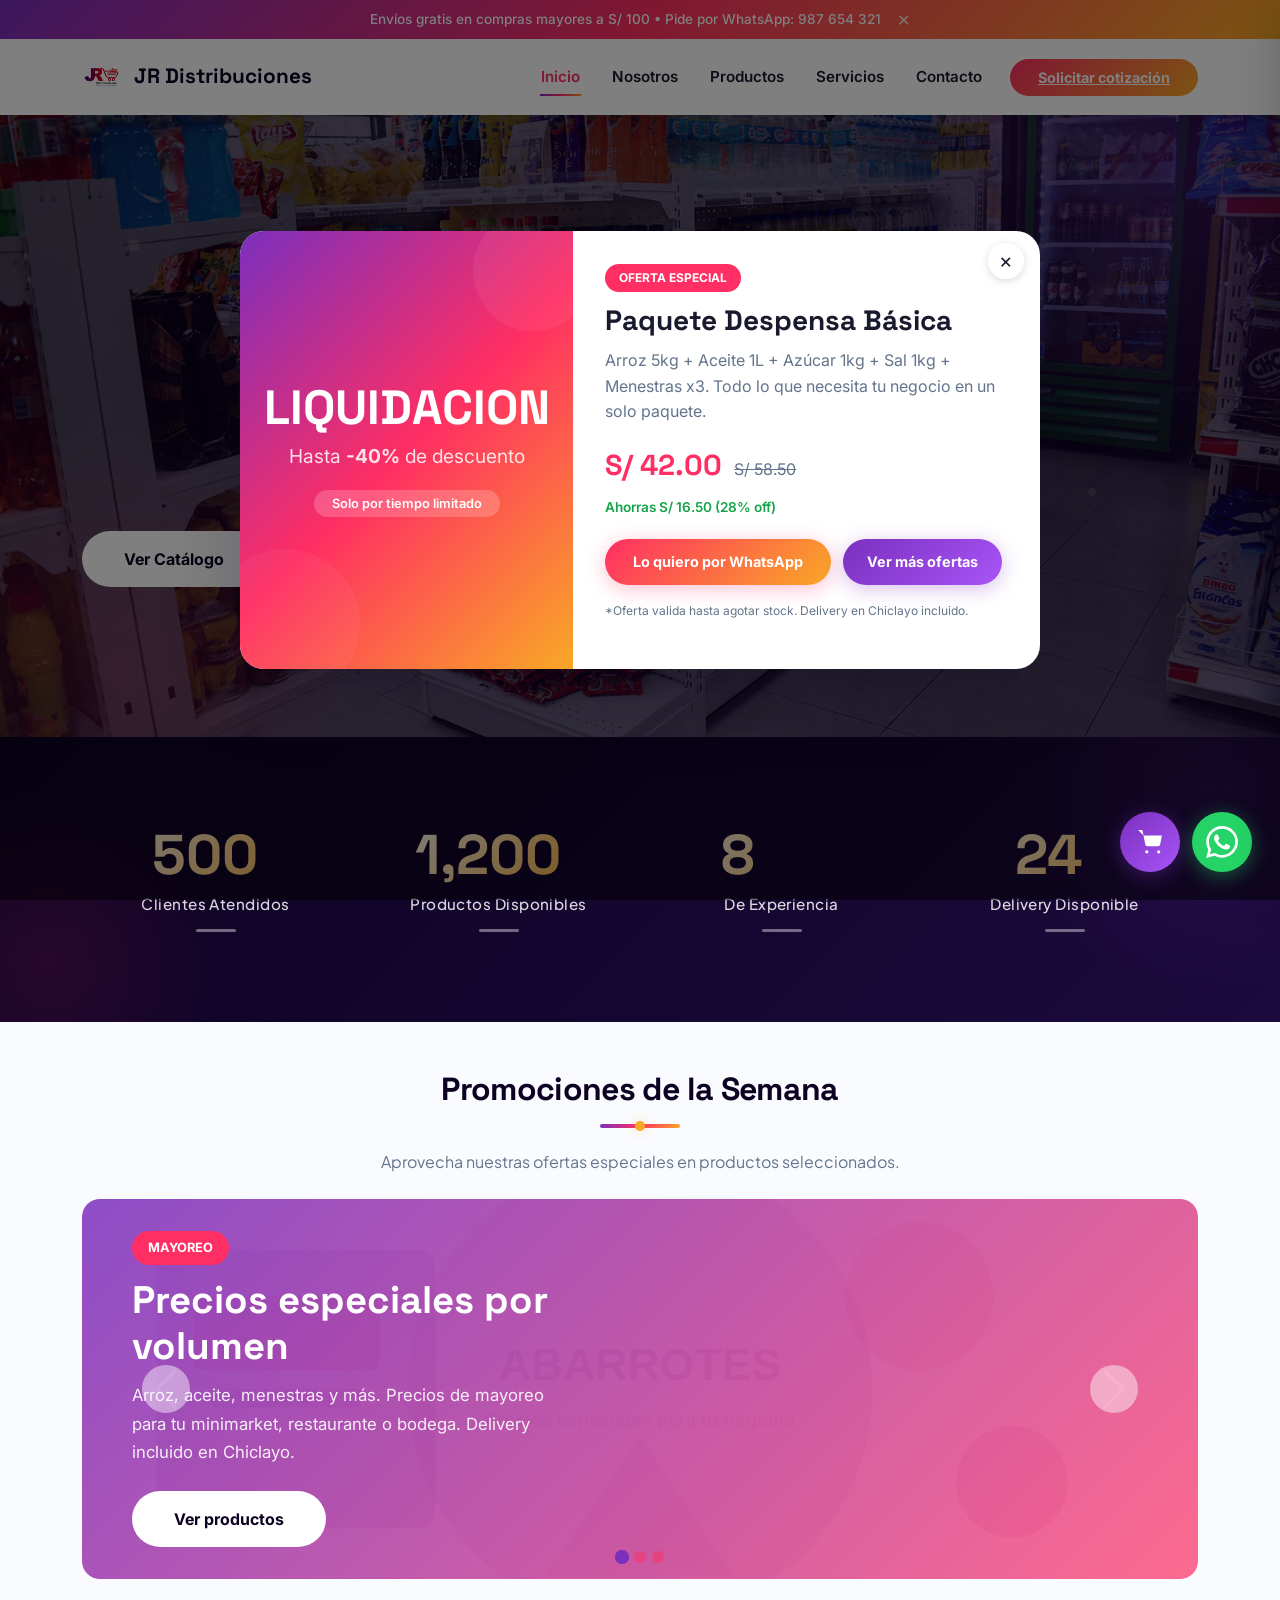
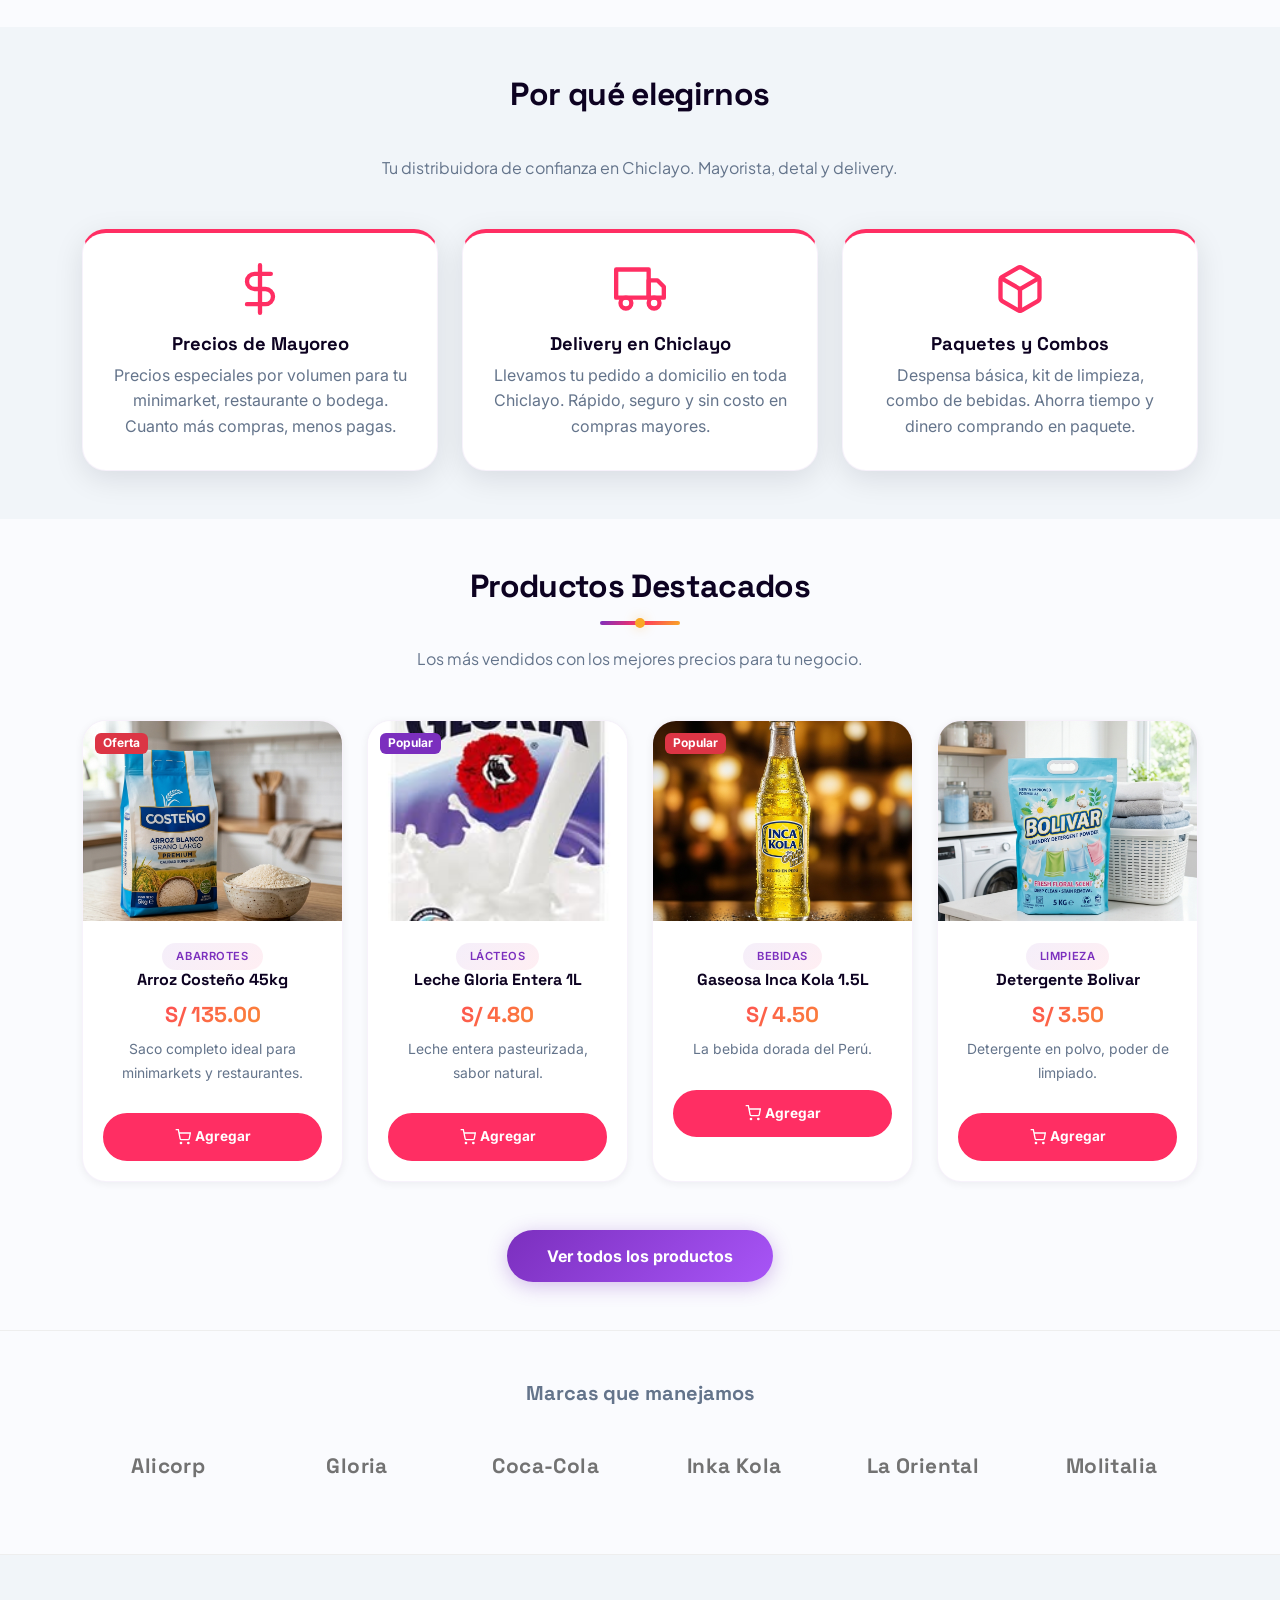
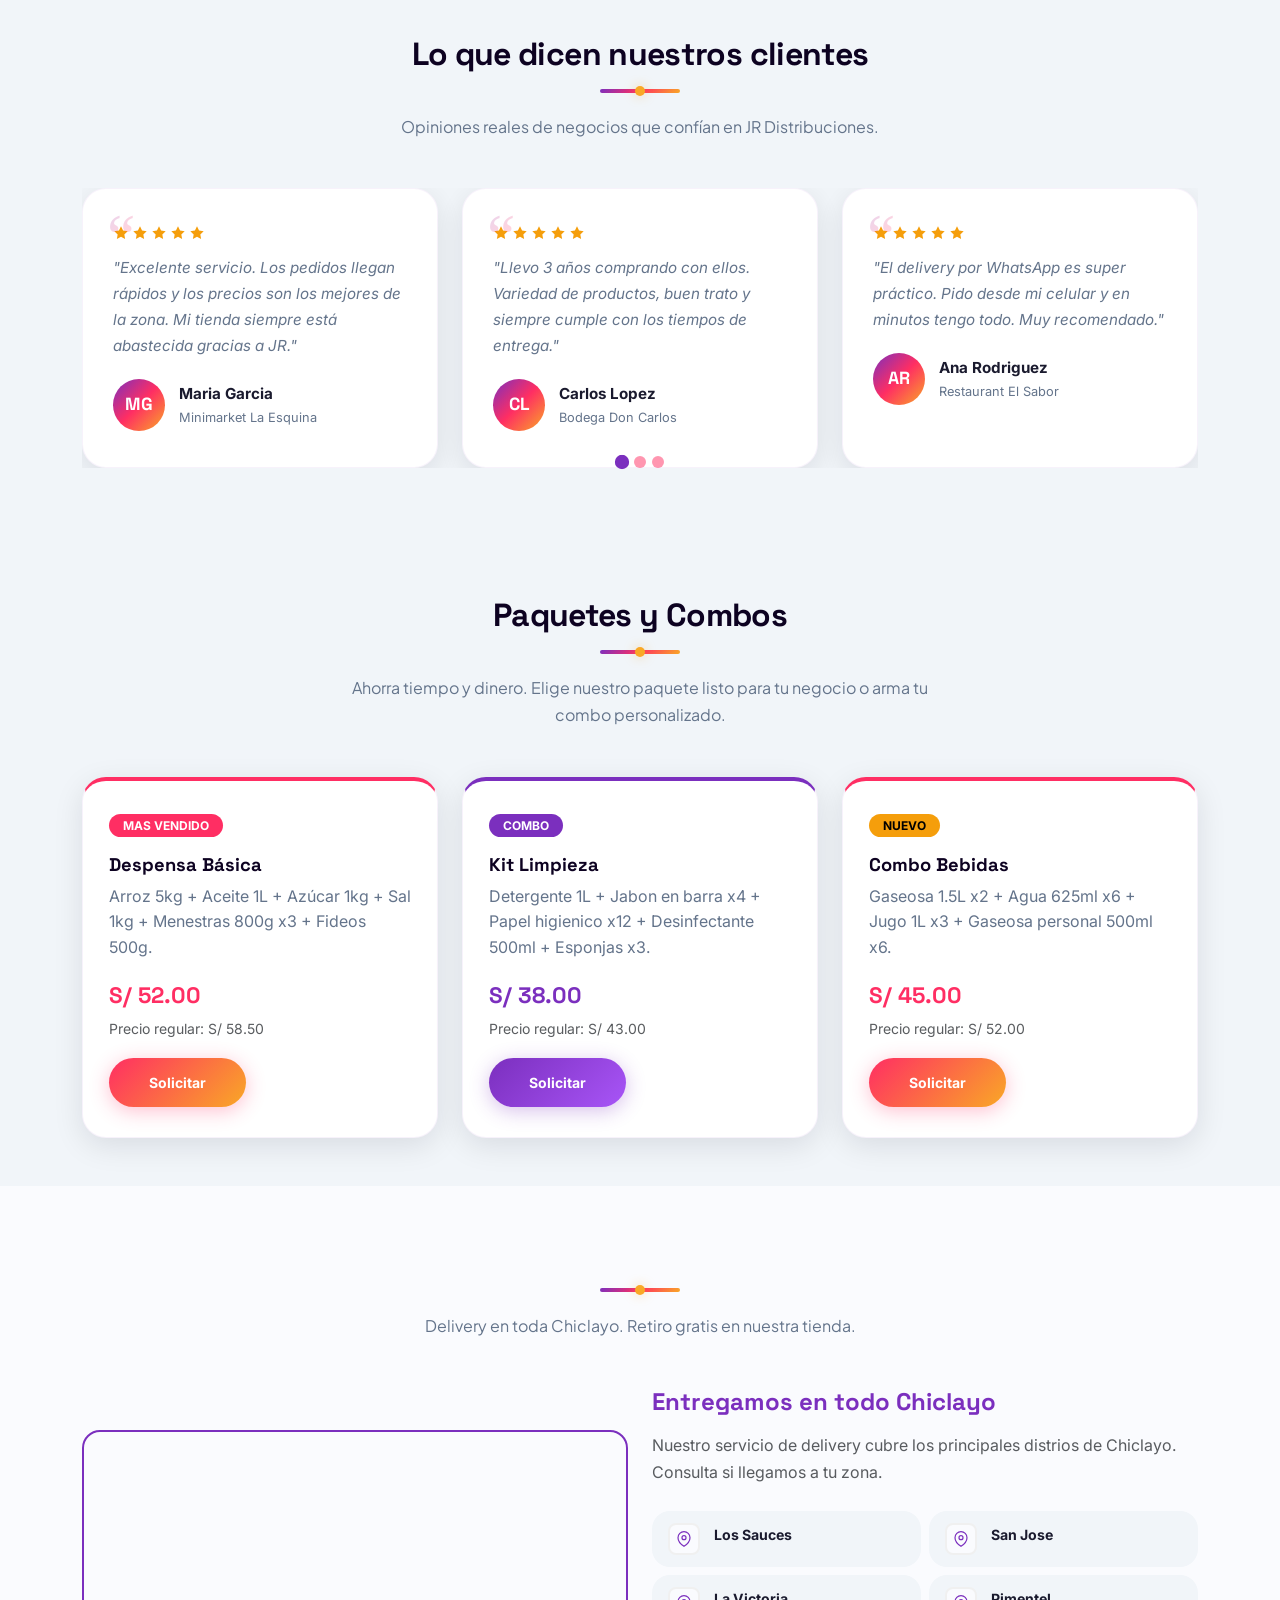
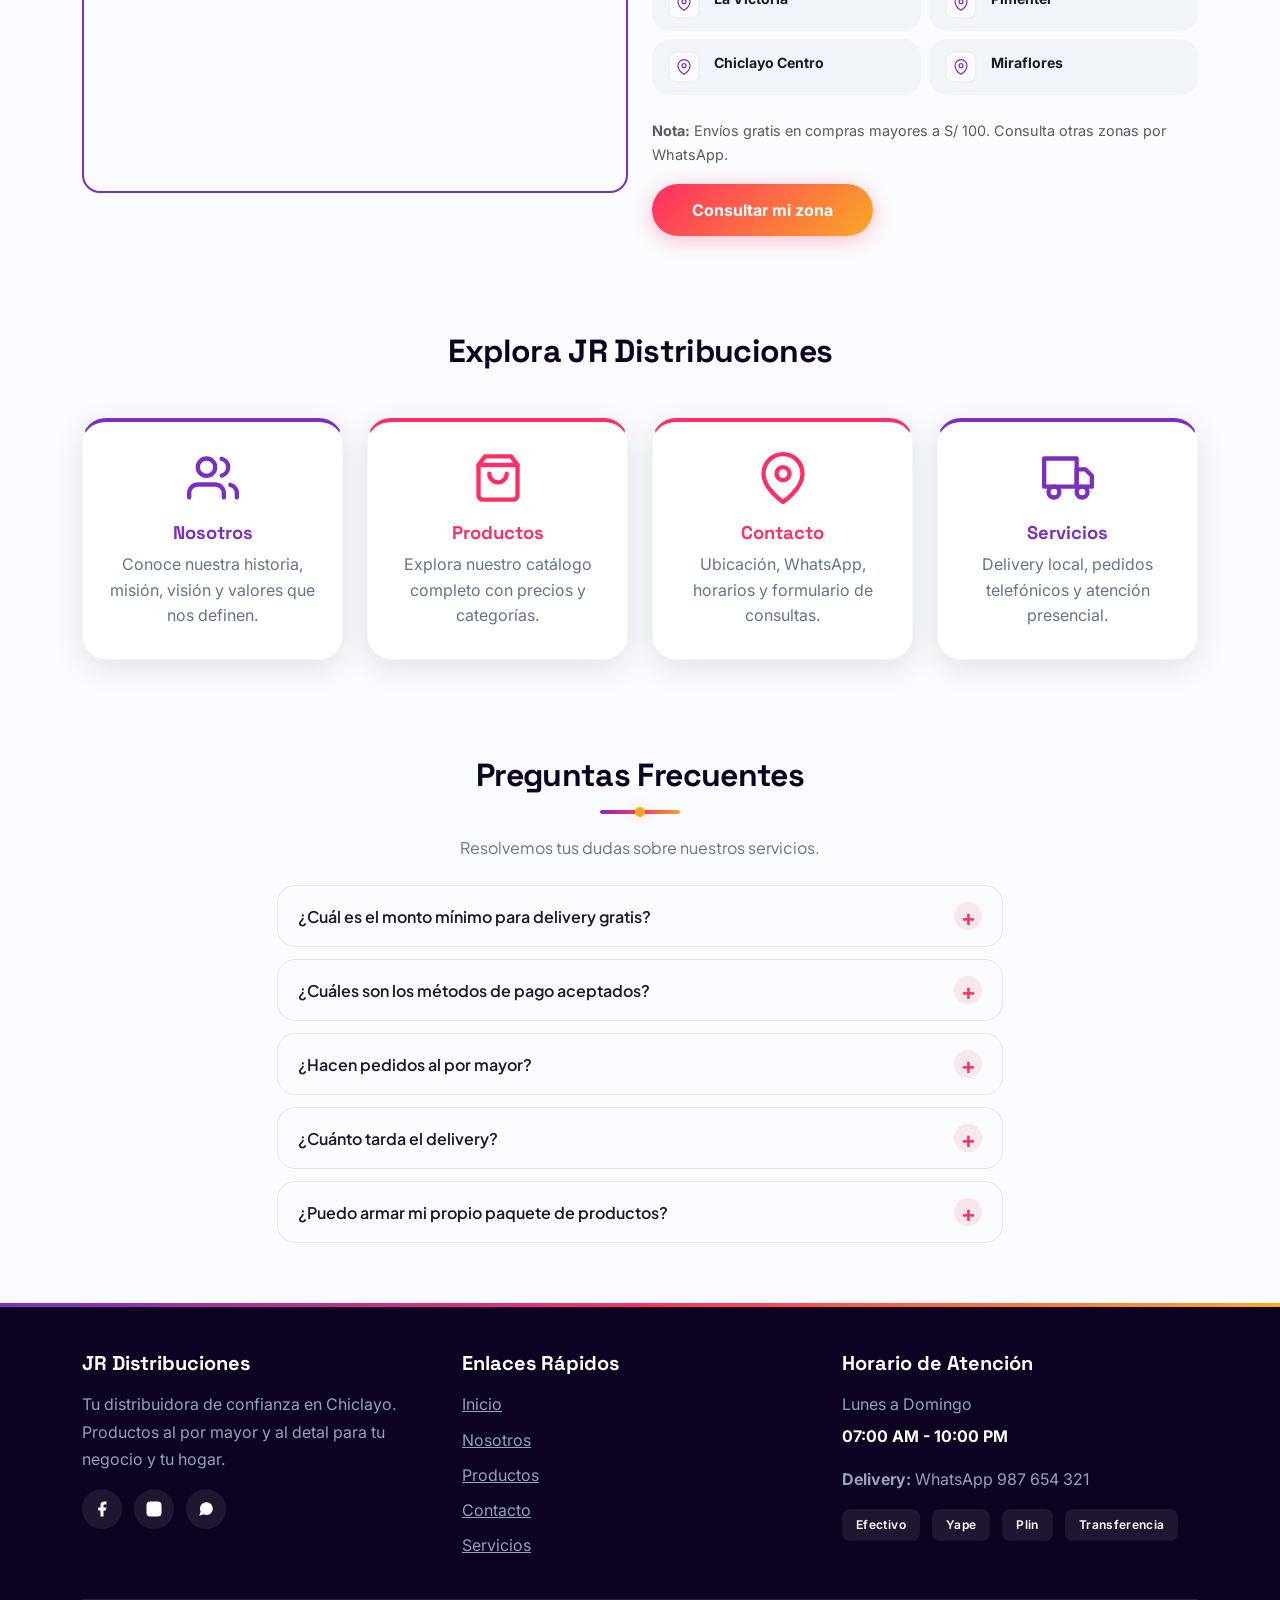
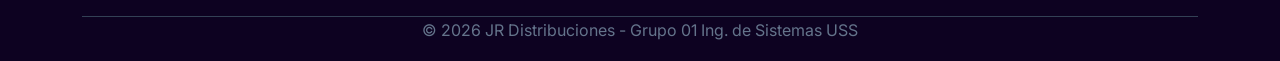
==== index.html @ e55aa4ce "Rediseño visual premium v3.0 - Nueva paleta de colores y hero con imagen real - Nueva paleta: Deep #" ====
<!DOCTYPE html>
<html lang="es">
<head>
  <meta charset="UTF-8">
  <meta name="viewport" content="width=device-width, initial-scale=1.0">
  <title>JR Distribuciones | Mayorista y Detal en Chiclayo</title>
  <meta name="description" content="JR Distribuciones: productos de primera necesidad al por mayor y al detal en Chiclayo. Delivery, retiro en tienda y paquetes/combos.">
  <meta name="keywords" content="distribuidora, mayoreo, mayoreo abarrotes, bebidas, limpieza, Chiclayo, Los Sauces, delivery, delivery whatsapp, paquetes, combos">

  <!-- Open Graph -->
  <meta property="og:title" content="JR Distribuciones | Mayorista y Detal en Chiclayo">
  <meta property="og:description" content="Productos de primera necesidad al por mayor y al detal. Delivery, retiro en tienda y paquetes/combos.">
  <meta property="og:type" content="website">
  <meta property="og:url" content="https://jrdistribuciónes.com">
  <meta property="og:locale" content="es_PE">
  <meta property="og:site_name" content="JR Distribuciones">

  <!-- Twitter Card -->
  <meta name="twitter:card" content="summary_large_image">
  <meta name="twitter:title" content="JR Distribuciones | Soluciones para tu negocio">
  <meta name="twitter:description" content="Distribución de productos de primera necesidad con rapidez, confianza y los mejores precios en Los Sauces, Chiclayo.">

  <!-- Canonical -->
  <link rel="canonical" href="https://jrdistribuciónes.com">

  <!-- Fonts -->
  <link rel="preconnect" href="https://fonts.googleapis.com">
  <link rel="preconnect" href="https://fonts.gstatic.com" crossorigin>
  <link href="https://fonts.googleapis.com/css2?family=Montserrat:wght@600;700;800;900&family=Poppins:wght@400;500;600;700;800&family=Inter:wght@400;500;600;700&display=swap" rel="stylesheet">

  <!-- Bootstrap -->
  <link rel="stylesheet" href="bootstrap/css/bootstrap.min.css">

  <!-- Custom -->
  <link rel="stylesheet" href="css/custom.css">

  <!-- Schema.org JSON-LD -->
  <script type="application/ld+json">
  {
    "@context": "https://schema.org",
    "@type": "LocalBusiness",
    "name": "JR Distribuciones",
    "description": "Distribución de productos de primera necesidad con rapidez, confianza y los mejores precios.",
    "url": "https://jrdistribuciónes.com",
    "telephone": "+51987654321",
    "address": {
      "@type": "PostalAddress",
      "streetAddress": "Los Sauces",
      "addressLocality": "Chiclayo",
      "addressRegion": "Lambayeque",
      "postalCode": "14000",
      "addressCountry": "PE"
    },
    "geo": {
      "@type": "GeoCoordinates",
      "latitude": -6.7714,
      "longitude": -79.8409
    },
    "openingHoursSpecification": [
      {
        "@type": "OpeningHoursSpecification",
        "dayOfWeek": ["Monday","Tuesday","Wednesday","Thursday","Friday","Saturday","Sunday"],
        "opens": "07:00",
        "closes": "22:00"
      }
    ],
    "priceRange": "$$",
    "sameAs": []
  }
  </script>
</head>
<body>

<!-- BARRA DE ANUNCIO (jQuery - efecto slideDown) -->
<div class="barra-anuncio" id="barraAnuncio">
  <div class="container">
    <span>Envíos gratis en compras mayores a S/ 100 &bull; Pide por WhatsApp: 987 654 321</span>
    <button id="barraAnuncioCerrar" aria-label="Cerrar anuncio">&times;</button>
  </div>
</div>

<!-- PAGE LOADER -->
<div class="page-loader" id="pageLoader">
  <div class="loader-spinner"></div>
  <div class="loader-text">JR Distribuciones</div>
</div>

<a href="#contenido" class="skip-link">Saltar al contenido</a>

<!-- NAVBAR -->
<nav class="navbar navbar-expand-lg navbar-light bg-white shadow-sm sticky-top">
  <div class="container">
    <a class="navbar-brand" href="index.html">
      <img src="img/logo-jr.png" alt="JR Distribuciones Logo" height="42">
      JR Distribuciones
    </a>
    <button class="navbar-toggler" type="button" data-bs-toggle="collapse" data-bs-target="#navPrincipal" aria-label="Abrir menú">
      <span class="navbar-toggler-icon"></span>
    </button>
    <div class="collapse navbar-collapse" id="navPrincipal">
      <ul class="navbar-nav ms-auto align-items-center">
        <li class="nav-item"><a class="nav-link active" aria-current="page" href="index.html">Inicio</a></li>
        <li class="nav-item"><a class="nav-link" href="nosotros.html">Nosotros</a></li>
        <li class="nav-item"><a class="nav-link" href="productos.html">Productos</a></li>
        <li class="nav-item"><a class="nav-link" href="servicios.html">Servicios</a></li>
        <li class="nav-item"><a class="nav-link" href="contacto.html">Contacto</a></li>
        <li class="nav-item"><a class="btn-cotizar" href="contacto.html">Solicitar cotización</a></li>
      </ul>
    </div>
  </div>
</nav>

<!-- HERO CON PARALLAX -->
<section id="contenido" class="hero-section text-center position-relative">
  <div class="hero-bg"></div>
  <!-- Particulas decorativas -->
  <div class="hero-particle" style="width:12px;height:12px;top:20%;left:10%;animation-delay:0s;"></div>
  <div class="hero-particle" style="width:8px;height:8px;top:60%;left:85%;animation-delay:1s;"></div>
  <div class="hero-particle" style="width:16px;height:16px;top:75%;left:20%;animation-delay:2s;"></div>
  <div class="hero-particle" style="width:10px;height:10px;top:30%;left:75%;animation-delay:0.5s;"></div>
  <div class="hero-particle" style="width:6px;height:6px;top:85%;left:55%;animation-delay:1.5s;"></div>

  <div class="container position-relative" style="z-index:2;">
    <div class="hero-sub anim-fade-up">Mayorista y Detal en Chiclayo</div>
    <h1 class="mb-3 anim-fade-up anim-delay-1">Productos para tu negocio<br>y tu hogar</h1>
    <p class="mx-auto mb-4 anim-fade-up anim-delay-2">Abarrotes, bebidas y limpieza al por mayor y al detal. Delivery en Chiclayo, retiro en tienda y paquetes/combos para tu negocio.</p>
    <div class="hero-botones anim-fade-up anim-delay-3">
      <a href="productos.html" class="btn btn-jm-blanco"><span>Ver Catálogo</span></a>
      <a href="https://wa.me/51987654321" target="_blank" rel="noopener" class="btn btn-jm-rojo" style="background:linear-gradient(135deg,#25D366,#128C7E);border-color:transparent;"><span>Solicitar pedido</span></a>
    </div>
  </div>
</section>

<!-- CONTADORES / ESTADISTICAS -->
<section class="seccion-contadores">
  <div class="container">
    <div class="row g-3">
      <div class="col-lg-3 col-md-6">
        <div class="contador-item reveal">
          <div class="contador-numero" data-objetivo="500" data-simbolo="+">0</div>
          <div class="contador-label">Clientes Atendidos</div>
          <div class="contador-linea"></div>
        </div>
      </div>
      <div class="col-lg-3 col-md-6">
        <div class="contador-item reveal">
          <div class="contador-numero" data-objetivo="1200" data-simbolo="+">0</div>
          <div class="contador-label">Productos Disponibles</div>
          <div class="contador-linea"></div>
        </div>
      </div>
      <div class="col-lg-3 col-md-6">
        <div class="contador-item reveal">
          <div class="contador-numero" data-objetivo="8" data-simbolo=" años">0</div>
          <div class="contador-label">De Experiencia</div>
          <div class="contador-linea"></div>
        </div>
      </div>
      <div class="col-lg-3 col-md-6">
        <div class="contador-item reveal">
          <div class="contador-numero" data-objetivo="24" data-simbolo="/7">0</div>
          <div class="contador-label">Delivery Disponible</div>
          <div class="contador-linea"></div>
        </div>
      </div>
    </div>
  </div>
</section>

<!-- CAROUSEL DE PROMOCIONES -->
<section class="py-5">
  <div class="container">
    <h2 class="text-center titulo-seccion mb-2 reveal">Promociones de la Semana</h2>
    <div class="section-divider reveal"></div>
    <p class="text-center subtitulo-seccion mb-4 reveal">Aprovecha nuestras ofertas especiales en productos seleccionados.</p>

    <div id="carouselPromos" class="carousel slide carousel-jm reveal" data-bs-ride="carousel" data-bs-interval="5000">
      <div class="carousel-indicators">
        <button type="button" data-bs-target="#carouselPromos" data-bs-slide-to="0" class="active" aria-current="true"></button>
        <button type="button" data-bs-target="#carouselPromos" data-bs-slide-to="1"></button>
        <button type="button" data-bs-target="#carouselPromos" data-bs-slide-to="2"></button>
      </div>
      <div class="carousel-inner rounded-4 overflow-hidden">
        <div class="carousel-item active">
          <div class="carousel-slide" style="background-image:url('img/slide-promo1.svg'); min-height:380px;">
            <div class="slide-overlay">
              <div class="slide-content">
                <span style="background:var(--primary-coral);padding:6px 16px;border-radius:20px;font-size:.8rem;font-weight:700;display:inline-block;margin-bottom:12px;">MAYOREO</span>
                <h2>Precios especiales por volumen</h2>
                <p>Arroz, aceite, menestras y más. Precios de mayoreo para tu minimarket, restaurante o bodega. Delivery incluido en Chiclayo.</p>
                <a href="productos.html" class="btn btn-jm-blanco"><span>Ver productos</span></a>
              </div>
            </div>
          </div>
        </div>
        <div class="carousel-item">
          <div class="carousel-slide" style="background-image:url('img/slide-promo2.svg'); min-height:380px;">
            <div class="slide-overlay" style="background:linear-gradient(135deg, rgba(168,85,247,.88) 0%, rgba(123,47,190,.75) 100%);">
              <div class="slide-content">
                <span style="background:#f59e0b;padding:6px 16px;border-radius:20px;font-size:.8rem;font-weight:700;display:inline-block;margin-bottom:12px;color:#000;">COMBOS</span>
                <h2>Paquetes para tu negocio</h2>
                <p>Despensa básica, kit de limpieza, combo de bebidas. Ahorra comprando en paquete.</p>
                <a href="contacto.html" class="btn btn-jm-blanco"><span>Solicitar cotización</span></a>
              </div>
            </div>
          </div>
        </div>
        <div class="carousel-item">
          <div class="carousel-slide" style="background-image:url('img/slide-promo3.svg'); min-height:380px;">
            <div class="slide-overlay" style="background:linear-gradient(135deg, rgba(34,34,34,.88) 0%, rgba(102,102,102,.75) 100%);">
              <div class="slide-content">
                <span style="background:var(--primary-purple);padding:6px 16px;border-radius:20px;font-size:.8rem;font-weight:700;display:inline-block;margin-bottom:12px;">DELIVERY</span>
                <h2>Te llevamos tu pedido</h2>
                <p>Delivery en toda Chiclayo. Pide por WhatsApp o retira en nuestra tienda en Los Sauces.</p>
                <a href="https://wa.me/51987654321" target="_blank" rel="noopener" class="btn btn-jm-rojo"><span>Escribir ahora</span></a>
              </div>
            </div>
          </div>
        </div>
      </div>
      <button class="carousel-control-prev" type="button" data-bs-target="#carouselPromos" data-bs-slide="prev">
        <span class="carousel-control-prev-icon" aria-hidden="true"></span>
        <span class="visually-hidden">Anterior</span>
      </button>
      <button class="carousel-control-next" type="button" data-bs-target="#carouselPromos" data-bs-slide="next">
        <span class="carousel-control-next-icon" aria-hidden="true"></span>
        <span class="visually-hidden">Siguiente</span>
      </button>
    </div>
  </div>
</section>

<!-- POR QUE ELEGIRNOS -->
<section class="py-5" style="background: var(--background-soft);">
  <div class="container">
    <h2 class="text-center titulo-seccion mb-2 reveal">Por qué elegirnos</h2>
    <div class="section-divider reveal"></div>
    <p class="text-center subtitulo-seccion mb-5 reveal">Tu distribuidora de confianza en Chiclayo. Mayorista, detal y delivery.</p>
    <div class="row g-4">
      <div class="col-md-4 reveal">
        <div class="card card-jm card-jm-rojo text-center h-100">
          <div class="card-body">
            <svg class="icono-svg icono-svg-rojo" viewBox="0 0 24 24"><path d="M12 1v22M17 5H9.5a3.5 3.5 0 0 0 0 7h5a3.5 3.5 0 0 1 0 7H6"/></svg>
            <h5 class="card-title">Precios de Mayoreo</h5>
            <p class="card-text">Precios especiales por volumen para tu minimarket, restaurante o bodega. Cuanto más compras, menos pagas.</p>
          </div>
        </div>
      </div>
      <div class="col-md-4 reveal">
        <div class="card card-jm card-jm-rojo text-center h-100">
          <div class="card-body">
            <svg class="icono-svg icono-svg-rojo" viewBox="0 0 24 24"><rect x="1" y="3" width="15" height="13"/><polygon points="16 8 20 8 23 11 23 16 16 16 16 8"/><circle cx="5.5" cy="18.5" r="2.5"/><circle cx="18.5" cy="18.5" r="2.5"/></svg>
            <h5 class="card-title">Delivery en Chiclayo</h5>
            <p class="card-text">Llevamos tu pedido a domicilio en toda Chiclayo. Rápido, seguro y sin costo en compras mayores.</p>
          </div>
        </div>
      </div>
      <div class="col-md-4 reveal">
        <div class="card card-jm card-jm-rojo text-center h-100">
          <div class="card-body">
            <svg class="icono-svg icono-svg-rojo" viewBox="0 0 24 24"><path d="M21 16V8a2 2 0 0 0-1-1.73l-7-4a2 2 0 0 0-2 0l-7 4A2 2 0 0 0 3 8v8a2 2 0 0 0 1 1.73l7 4a2 2 0 0 0 2 0l7-4A2 2 0 0 0 21 16z"/><polyline points="3.27 6.96 12 12.01 20.73 6.96"/><line x1="12" y1="22.08" x2="12" y2="12"/></svg>
            <h5 class="card-title">Paquetes y Combos</h5>
            <p class="card-text">Despensa básica, kit de limpieza, combo de bebidas. Ahorra tiempo y dinero comprando en paquete.</p>
          </div>
        </div>
      </div>
    </div>
  </div>
</section>

<!-- PRODUCTOS DESTACADOS -->
<section class="py-5">
  <div class="container">
    <h2 class="text-center titulo-seccion mb-2 reveal">Productos Destacados</h2>
    <div class="section-divider reveal"></div>
    <p class="text-center subtitulo-seccion mb-5 reveal">Los más vendidos con los mejores precios para tu negocio.</p>

    <div class="row g-4">
      <div class="col-lg-3 col-md-6 reveal">
        <a href="productos.html" class="text-decoration-none">
          <div class="card card-producto">
            <div class="producto-img-wrapper">
              <span class="producto-badge badge bg-danger">Oferta</span>
              <img src="img/arroz_costeno_saco.png" alt="Arroz Costeño 45kg" class="producto-img" loading="lazy">
            </div>
            <div class="card-body">
              <span class="badge-categoria">Abarrotes</span>
              <h6>Arroz Costeño 45kg</h6>
              <div class="producto-precio">S/ 135.00</div>
              <p class="producto-desc">Saco completo ideal para minimarkets y restaurantes.</p>
            </div>
          </div>
        </a>
      </div>
      <div class="col-lg-3 col-md-6 reveal">
        <a href="productos.html" class="text-decoration-none">
          <div class="card card-producto">
            <div class="producto-img-wrapper">
              <span class="producto-badge badge bg-primary" style="background:var(--primary-purple) !important;">Popular</span>
              <img src="img/leche_gloria_entera_caja_1l.jpg" alt="Leche Gloria Entera 1L" class="producto-img" loading="lazy">
            </div>
            <div class="card-body">
              <span class="badge-categoria">Lácteos</span>
              <h6>Leche Gloria Entera 1L</h6>
              <div class="producto-precio">S/ 4.80</div>
              <p class="producto-desc">Leche entera pasteurizada, sabor natural.</p>
            </div>
          </div>
        </a>
      </div>
      <div class="col-lg-3 col-md-6 reveal">
        <a href="productos.html" class="text-decoration-none">
          <div class="card card-producto">
            <div class="producto-img-wrapper">
              <span class="producto-badge badge bg-danger">Popular</span>
              <img src="img/gaseosa_inca_kola.png" alt="Gaseosa Inca Kola 1.5L" class="producto-img" loading="lazy">
            </div>
            <div class="card-body">
              <span class="badge-categoria">Bebidas</span>
              <h6>Gaseosa Inca Kola 1.5L</h6>
              <div class="producto-precio">S/ 4.50</div>
              <p class="producto-desc">La bebida dorada del Perú.</p>
            </div>
          </div>
        </a>
      </div>
      <div class="col-lg-3 col-md-6 reveal">
        <a href="productos.html" class="text-decoration-none">
          <div class="card card-producto">
            <div class="producto-img-wrapper">
              <img src="img/detergente_bolivar_empaque.png" alt="Detergente Bolivar" class="producto-img" loading="lazy">
            </div>
            <div class="card-body">
              <span class="badge-categoria">Limpieza</span>
              <h6>Detergente Bolivar</h6>
              <div class="producto-precio">S/ 3.50</div>
              <p class="producto-desc">Detergente en polvo, poder de limpiado.</p>
            </div>
          </div>
        </a>
      </div>
    </div>

    <div class="text-center mt-5 reveal">
      <a href="productos.html" class="btn btn-jm-morado"><span>Ver todos los productos</span></a>
    </div>
  </div>
</section>

<!-- MARCAS / PROVEEDORES -->
<section class="seccion-marcas">
  <div class="container">
    <h5 class="text-center fw-bold mb-4 reveal" style="font-family:var(--font-titulo);color:var(--text-gray);">Marcas que manejamos</h5>
    <div class="row align-items-center justify-content-center g-3">
      <div class="col-6 col-md-3 col-lg-2">
        <div class="marca-item reveal">
          <span class="marca-placeholder">Alicorp</span>
        </div>
      </div>
      <div class="col-6 col-md-3 col-lg-2">
        <div class="marca-item reveal">
          <span class="marca-placeholder">Gloria</span>
        </div>
      </div>
      <div class="col-6 col-md-3 col-lg-2">
        <div class="marca-item reveal">
          <span class="marca-placeholder">Coca-Cola</span>
        </div>
      </div>
      <div class="col-6 col-md-3 col-lg-2">
        <div class="marca-item reveal">
          <span class="marca-placeholder">Inka Kola</span>
        </div>
      </div>
      <div class="col-6 col-md-3 col-lg-2">
        <div class="marca-item reveal">
          <span class="marca-placeholder">La Oriental</span>
        </div>
      </div>
      <div class="col-6 col-md-3 col-lg-2">
        <div class="marca-item reveal">
          <span class="marca-placeholder">Molitalia</span>
        </div>
      </div>
    </div>
  </div>
</section>

<!-- TESTIMONIOS -->
<section class="seccion-testimonios">
  <div class="container">
    <h2 class="text-center titulo-seccion mb-2 reveal">Lo que dicen nuestros clientes</h2>
    <div class="section-divider reveal"></div>
    <p class="text-center subtitulo-seccion mb-5 reveal">Opiniones reales de negocios que confían en JR Distribuciones.</p>

    <div id="carouselTestimonios" class="carousel slide carousel-jm" data-bs-ride="carousel" data-bs-interval="6000">
      <div class="carousel-indicators mb-0">
        <button type="button" data-bs-target="#carouselTestimonios" data-bs-slide-to="0" class="active"></button>
        <button type="button" data-bs-target="#carouselTestimonios" data-bs-slide-to="1"></button>
        <button type="button" data-bs-target="#carouselTestimonios" data-bs-slide-to="2"></button>
      </div>
      <div class="carousel-inner">
        <div class="carousel-item active">
          <div class="row g-4 justify-content-center">
            <div class="col-lg-4 col-md-6">
              <div class="testimonio-card">
                <div class="testimonio-stars"><svg viewBox="0 0 24 24"><polygon points="12 2 15.09 8.26 22 9.27 17 14.14 18.18 21.02 12 17.77 5.82 21.02 7 14.14 2 9.27 8.91 8.26 12 2"/></svg><svg viewBox="0 0 24 24"><polygon points="12 2 15.09 8.26 22 9.27 17 14.14 18.18 21.02 12 17.77 5.82 21.02 7 14.14 2 9.27 8.91 8.26 12 2"/></svg><svg viewBox="0 0 24 24"><polygon points="12 2 15.09 8.26 22 9.27 17 14.14 18.18 21.02 12 17.77 5.82 21.02 7 14.14 2 9.27 8.91 8.26 12 2"/></svg><svg viewBox="0 0 24 24"><polygon points="12 2 15.09 8.26 22 9.27 17 14.14 18.18 21.02 12 17.77 5.82 21.02 7 14.14 2 9.27 8.91 8.26 12 2"/></svg><svg viewBox="0 0 24 24"><polygon points="12 2 15.09 8.26 22 9.27 17 14.14 18.18 21.02 12 17.77 5.82 21.02 7 14.14 2 9.27 8.91 8.26 12 2"/></svg></div>
                <p class="testimonio-texto">"Excelente servicio. Los pedidos llegan rápidos y los precios son los mejores de la zona. Mi tienda siempre está abastecida gracias a JR."</p>
                <div class="testimonio-autor">
                  <div class="testimonio-avatar-placeholder">MG</div>
                  <div>
                    <div class="testimonio-nombre">Maria Garcia</div>
                    <div class="testimonio-cargo">Minimarket La Esquina</div>
                  </div>
                </div>
              </div>
            </div>
            <div class="col-lg-4 col-md-6">
              <div class="testimonio-card">
                <div class="testimonio-stars"><svg viewBox="0 0 24 24"><polygon points="12 2 15.09 8.26 22 9.27 17 14.14 18.18 21.02 12 17.77 5.82 21.02 7 14.14 2 9.27 8.91 8.26 12 2"/></svg><svg viewBox="0 0 24 24"><polygon points="12 2 15.09 8.26 22 9.27 17 14.14 18.18 21.02 12 17.77 5.82 21.02 7 14.14 2 9.27 8.91 8.26 12 2"/></svg><svg viewBox="0 0 24 24"><polygon points="12 2 15.09 8.26 22 9.27 17 14.14 18.18 21.02 12 17.77 5.82 21.02 7 14.14 2 9.27 8.91 8.26 12 2"/></svg><svg viewBox="0 0 24 24"><polygon points="12 2 15.09 8.26 22 9.27 17 14.14 18.18 21.02 12 17.77 5.82 21.02 7 14.14 2 9.27 8.91 8.26 12 2"/></svg><svg viewBox="0 0 24 24"><polygon points="12 2 15.09 8.26 22 9.27 17 14.14 18.18 21.02 12 17.77 5.82 21.02 7 14.14 2 9.27 8.91 8.26 12 2"/></svg></div>
                <p class="testimonio-texto">"Llevo 3 años comprando con ellos. Variedad de productos, buen trato y siempre cumple con los tiempos de entrega."</p>
                <div class="testimonio-autor">
                  <div class="testimonio-avatar-placeholder">CL</div>
                  <div>
                    <div class="testimonio-nombre">Carlos Lopez</div>
                    <div class="testimonio-cargo">Bodega Don Carlos</div>
                  </div>
                </div>
              </div>
            </div>
            <div class="col-lg-4 col-md-6">
              <div class="testimonio-card">
                <div class="testimonio-stars"><svg viewBox="0 0 24 24"><polygon points="12 2 15.09 8.26 22 9.27 17 14.14 18.18 21.02 12 17.77 5.82 21.02 7 14.14 2 9.27 8.91 8.26 12 2"/></svg><svg viewBox="0 0 24 24"><polygon points="12 2 15.09 8.26 22 9.27 17 14.14 18.18 21.02 12 17.77 5.82 21.02 7 14.14 2 9.27 8.91 8.26 12 2"/></svg><svg viewBox="0 0 24 24"><polygon points="12 2 15.09 8.26 22 9.27 17 14.14 18.18 21.02 12 17.77 5.82 21.02 7 14.14 2 9.27 8.91 8.26 12 2"/></svg><svg viewBox="0 0 24 24"><polygon points="12 2 15.09 8.26 22 9.27 17 14.14 18.18 21.02 12 17.77 5.82 21.02 7 14.14 2 9.27 8.91 8.26 12 2"/></svg><svg viewBox="0 0 24 24"><polygon points="12 2 15.09 8.26 22 9.27 17 14.14 18.18 21.02 12 17.77 5.82 21.02 7 14.14 2 9.27 8.91 8.26 12 2"/></svg></div>
                <p class="testimonio-texto">"El delivery por WhatsApp es super práctico. Pido desde mi celular y en minutos tengo todo. Muy recomendado."</p>
                <div class="testimonio-autor">
                  <div class="testimonio-avatar-placeholder">AR</div>
                  <div>
                    <div class="testimonio-nombre">Ana Rodriguez</div>
                    <div class="testimonio-cargo">Restaurant El Sabor</div>
                  </div>
                </div>
              </div>
            </div>
          </div>
        </div>
        <div class="carousel-item">
          <div class="row g-4 justify-content-center">
            <div class="col-lg-4 col-md-6">
              <div class="testimonio-card">
                <div class="testimonio-stars"><svg viewBox="0 0 24 24"><polygon points="12 2 15.09 8.26 22 9.27 17 14.14 18.18 21.02 12 17.77 5.82 21.02 7 14.14 2 9.27 8.91 8.26 12 2"/></svg><svg viewBox="0 0 24 24"><polygon points="12 2 15.09 8.26 22 9.27 17 14.14 18.18 21.02 12 17.77 5.82 21.02 7 14.14 2 9.27 8.91 8.26 12 2"/></svg><svg viewBox="0 0 24 24"><polygon points="12 2 15.09 8.26 22 9.27 17 14.14 18.18 21.02 12 17.77 5.82 21.02 7 14.14 2 9.27 8.91 8.26 12 2"/></svg><svg viewBox="0 0 24 24"><polygon points="12 2 15.09 8.26 22 9.27 17 14.14 18.18 21.02 12 17.77 5.82 21.02 7 14.14 2 9.27 8.91 8.26 12 2"/></svg><svg viewBox="0 0 24 24"><polygon points="12 2 15.09 8.26 22 9.27 17 14.14 18.18 21.02 12 17.77 5.82 21.02 7 14.14 2 9.27 8.91 8.26 12 2"/></svg></div>
                <p class="testimonio-texto">"Precios competitivos y productos de buena calidad. El equipo de JR siempre está dispuesto a ayudarte."</p>
                <div class="testimonio-autor">
                  <div class="testimonio-avatar-placeholder">JT</div>
                  <div>
                    <div class="testimonio-nombre">Juan Torres</div>
                    <div class="testimonio-cargo">Minimarket Los Sauces</div>
                  </div>
                </div>
              </div>
            </div>
            <div class="col-lg-4 col-md-6">
              <div class="testimonio-card">
                <div class="testimonio-stars"><svg viewBox="0 0 24 24"><polygon points="12 2 15.09 8.26 22 9.27 17 14.14 18.18 21.02 12 17.77 5.82 21.02 7 14.14 2 9.27 8.91 8.26 12 2"/></svg><svg viewBox="0 0 24 24"><polygon points="12 2 15.09 8.26 22 9.27 17 14.14 18.18 21.02 12 17.77 5.82 21.02 7 14.14 2 9.27 8.91 8.26 12 2"/></svg><svg viewBox="0 0 24 24"><polygon points="12 2 15.09 8.26 22 9.27 17 14.14 18.18 21.02 12 17.77 5.82 21.02 7 14.14 2 9.27 8.91 8.26 12 2"/></svg><svg viewBox="0 0 24 24"><polygon points="12 2 15.09 8.26 22 9.27 17 14.14 18.18 21.02 12 17.77 5.82 21.02 7 14.14 2 9.27 8.91 8.26 12 2"/></svg><svg viewBox="0 0 24 24"><polygon points="12 2 15.09 8.26 22 9.27 17 14.14 18.18 21.02 12 17.77 5.82 21.02 7 14.14 2 9.27 8.91 8.26 12 2"/></svg></div>
                <p class="testimonio-texto">"Excelente variedad de bebidas y abarrotes. Mi restaurante nunca se queda sin stock gracias a su servicio eficiente."</p>
                <div class="testimonio-autor">
                  <div class="testimonio-avatar-placeholder">LM</div>
                  <div>
                    <div class="testimonio-nombre">Laura Martinez</div>
                    <div class="testimonio-cargo">Restaurante La Brasa</div>
                  </div>
                </div>
              </div>
            </div>
            <div class="col-lg-4 col-md-6">
              <div class="testimonio-card">
                <div class="testimonio-stars"><svg viewBox="0 0 24 24"><polygon points="12 2 15.09 8.26 22 9.27 17 14.14 18.18 21.02 12 17.77 5.82 21.02 7 14.14 2 9.27 8.91 8.26 12 2"/></svg><svg viewBox="0 0 24 24"><polygon points="12 2 15.09 8.26 22 9.27 17 14.14 18.18 21.02 12 17.77 5.82 21.02 7 14.14 2 9.27 8.91 8.26 12 2"/></svg><svg viewBox="0 0 24 24"><polygon points="12 2 15.09 8.26 22 9.27 17 14.14 18.18 21.02 12 17.77 5.82 21.02 7 14.14 2 9.27 8.91 8.26 12 2"/></svg><svg viewBox="0 0 24 24"><polygon points="12 2 15.09 8.26 22 9.27 17 14.14 18.18 21.02 12 17.77 5.82 21.02 7 14.14 2 9.27 8.91 8.26 12 2"/></svg><svg viewBox="0 0 24 24"><polygon points="12 2 15.09 8.26 22 9.27 17 14.14 18.18 21.02 12 17.77 5.82 21.02 7 14.14 2 9.27 8.91 8.26 12 2"/></svg></div>
                <p class="testimonio-texto">"Confiabilidad total. Llevo años con JR y jamas me han fallado. Productos frescos y precios justos."</p>
                <div class="testimonio-autor">
                  <div class="testimonio-avatar-placeholder">RP</div>
                  <div>
                    <div class="testimonio-nombre">Roberto Paz</div>
                    <div class="testimonio-cargo">Bodega El Progreso</div>
                  </div>
                </div>
              </div>
            </div>
          </div>
        </div>
        <div class="carousel-item">
          <div class="row g-4 justify-content-center">
            <div class="col-lg-4 col-md-6">
              <div class="testimonio-card">
                <div class="testimonio-stars"><svg viewBox="0 0 24 24"><polygon points="12 2 15.09 8.26 22 9.27 17 14.14 18.18 21.02 12 17.77 5.82 21.02 7 14.14 2 9.27 8.91 8.26 12 2"/></svg><svg viewBox="0 0 24 24"><polygon points="12 2 15.09 8.26 22 9.27 17 14.14 18.18 21.02 12 17.77 5.82 21.02 7 14.14 2 9.27 8.91 8.26 12 2"/></svg><svg viewBox="0 0 24 24"><polygon points="12 2 15.09 8.26 22 9.27 17 14.14 18.18 21.02 12 17.77 5.82 21.02 7 14.14 2 9.27 8.91 8.26 12 2"/></svg><svg viewBox="0 0 24 24"><polygon points="12 2 15.09 8.26 22 9.27 17 14.14 18.18 21.02 12 17.77 5.82 21.02 7 14.14 2 9.27 8.91 8.26 12 2"/></svg><svg viewBox="0 0 24 24"><polygon points="12 2 15.09 8.26 22 9.27 17 14.14 18.18 21.02 12 17.77 5.82 21.02 7 14.14 2 9.27 8.91 8.26 12 2"/></svg></div>
                <p class="testimonio-texto">"El mejor distribuidor de la zona. Atención personalizada y precios mayoristas. Mi negocio creció gracias a ellos."</p>
                <div class="testimonio-autor">
                  <div class="testimonio-avatar-placeholder">ES</div>
                  <div>
                    <div class="testimonio-nombre">Elena Sanchez</div>
                    <div class="testimonio-cargo">Minimarket Doña Elena</div>
                  </div>
                </div>
              </div>
            </div>
            <div class="col-lg-4 col-md-6">
              <div class="testimonio-card">
                <div class="testimonio-stars"><svg viewBox="0 0 24 24"><polygon points="12 2 15.09 8.26 22 9.27 17 14.14 18.18 21.02 12 17.77 5.82 21.02 7 14.14 2 9.27 8.91 8.26 12 2"/></svg><svg viewBox="0 0 24 24"><polygon points="12 2 15.09 8.26 22 9.27 17 14.14 18.18 21.02 12 17.77 5.82 21.02 7 14.14 2 9.27 8.91 8.26 12 2"/></svg><svg viewBox="0 0 24 24"><polygon points="12 2 15.09 8.26 22 9.27 17 14.14 18.18 21.02 12 17.77 5.82 21.02 7 14.14 2 9.27 8.91 8.26 12 2"/></svg><svg viewBox="0 0 24 24"><polygon points="12 2 15.09 8.26 22 9.27 17 14.14 18.18 21.02 12 17.77 5.82 21.02 7 14.14 2 9.27 8.91 8.26 12 2"/></svg><svg viewBox="0 0 24 24"><polygon points="12 2 15.09 8.26 22 9.27 17 14.14 18.18 21.02 12 17.77 5.82 21.02 7 14.14 2 9.27 8.91 8.26 12 2"/></svg></div>
                <p class="testimonio-texto">"Siempre encontramos lo que necesitamos. Productos variados y precios que no cambian cada semana."</p>
                <div class="testimonio-autor">
                  <div class="testimonio-avatar-placeholder">DF</div>
                  <div>
                    <div class="testimonio-nombre">David Flores</div>
                    <div class="testimonio-cargo">Carniceria Don David</div>
                  </div>
                </div>
              </div>
            </div>
            <div class="col-lg-4 col-md-6">
              <div class="testimonio-card">
                <div class="testimonio-stars"><svg viewBox="0 0 24 24"><polygon points="12 2 15.09 8.26 22 9.27 17 14.14 18.18 21.02 12 17.77 5.82 21.02 7 14.14 2 9.27 8.91 8.26 12 2"/></svg><svg viewBox="0 0 24 24"><polygon points="12 2 15.09 8.26 22 9.27 17 14.14 18.18 21.02 12 17.77 5.82 21.02 7 14.14 2 9.27 8.91 8.26 12 2"/></svg><svg viewBox="0 0 24 24"><polygon points="12 2 15.09 8.26 22 9.27 17 14.14 18.18 21.02 12 17.77 5.82 21.02 7 14.14 2 9.27 8.91 8.26 12 2"/></svg><svg viewBox="0 0 24 24"><polygon points="12 2 15.09 8.26 22 9.27 17 14.14 18.18 21.02 12 17.77 5.82 21.02 7 14.14 2 9.27 8.91 8.26 12 2"/></svg><svg viewBox="0 0 24 24"><polygon points="12 2 15.09 8.26 22 9.27 17 14.14 18.18 21.02 12 17.77 5.82 21.02 7 14.14 2 9.27 8.91 8.26 12 2"/></svg></div>
                <p class="testimonio-texto">"Excelente experiencia comprando con JR. Mi cafetería siempre tiene todo lo que necesita. 100% recomendado."</p>
                <div class="testimonio-autor">
                  <div class="testimonio-avatar-placeholder">PV</div>
                  <div>
                    <div class="testimonio-nombre">Patricia Vargas</div>
                    <div class="testimonio-cargo">Cafetería Aroma</div>
                  </div>
                </div>
              </div>
            </div>
          </div>
        </div>
      </div>
    </div>
  </div>
</section>

<!-- PAQUETES / COMBOS -->
<section class="py-5" style="background: var(--background-soft);">
  <div class="container">
    <h2 class="text-center titulo-seccion mb-2 reveal">Paquetes y Combos</h2>
    <div class="section-divider reveal"></div>
    <p class="text-center subtitulo-seccion mb-5 reveal">Ahorra tiempo y dinero. Elige nuestro paquete listo para tu negocio o arma tu combo personalizado.</p>
    <div class="row g-4">
      <div class="col-lg-4 col-md-6 reveal">
        <div class="card card-jm card-jm-rojo h-100">
          <div class="card-body">
            <span style="background:var(--primary-coral);color:#fff;padding:4px 14px;border-radius:20px;font-size:.75rem;font-weight:700;">MAS VENDIDO</span>
            <h5 class="card-title mt-3">Despensa Básica</h5>
            <p class="card-text">Arroz 5kg + Aceite 1L + Azúcar 1kg + Sal 1kg + Menestras 800g x3 + Fideos 500g.</p>
            <div style="font-size:1.4rem;font-weight:800;color:var(--primary-coral);font-family:var(--font-titulo);">S/ 52.00</div>
            <small class="text-muted">Precio regular: S/ 58.50</small>
            <div class="mt-3">
              <a href="https://wa.me/51987654321?text=Hola,%20quiero%20el%20paquete%20Despensa%20Básica" target="_blank" rel="noopener" class="btn btn-jm-rojo btn-sm"><span>Solicitar</span></a>
            </div>
          </div>
        </div>
      </div>
      <div class="col-lg-4 col-md-6 reveal">
        <div class="card card-jm card-jm-morado h-100">
          <div class="card-body">
            <span style="background:var(--primary-purple);color:#fff;padding:4px 14px;border-radius:20px;font-size:.75rem;font-weight:700;">COMBO</span>
            <h5 class="card-title mt-3">Kit Limpieza</h5>
            <p class="card-text">Detergente 1L + Jabon en barra x4 + Papel higienico x12 + Desinfectante 500ml + Esponjas x3.</p>
            <div style="font-size:1.4rem;font-weight:800;color:var(--primary-purple);font-family:var(--font-titulo);">S/ 38.00</div>
            <small class="text-muted">Precio regular: S/ 43.00</small>
            <div class="mt-3">
              <a href="https://wa.me/51987654321?text=Hola,%20quiero%20el%20paquete%20Kit%20Limpieza" target="_blank" rel="noopener" class="btn btn-jm-morado btn-sm"><span>Solicitar</span></a>
            </div>
          </div>
        </div>
      </div>
      <div class="col-lg-4 col-md-6 reveal">
        <div class="card card-jm card-jm-rojo h-100">
          <div class="card-body">
            <span style="background:#f59e0b;color:#000;padding:4px 14px;border-radius:20px;font-size:.75rem;font-weight:700;">NUEVO</span>
            <h5 class="card-title mt-3">Combo Bebidas</h5>
            <p class="card-text">Gaseosa 1.5L x2 + Agua 625ml x6 + Jugo 1L x3 + Gaseosa personal 500ml x6.</p>
            <div style="font-size:1.4rem;font-weight:800;color:var(--primary-coral);font-family:var(--font-titulo);">S/ 45.00</div>
            <small class="text-muted">Precio regular: S/ 52.00</small>
            <div class="mt-3">
              <a href="https://wa.me/51987654321?text=Hola,%20quiero%20el%20paquete%20Combo%20Bebidas" target="_blank" rel="noopener" class="btn btn-jm-rojo btn-sm"><span>Solicitar</span></a>
            </div>
          </div>
        </div>
      </div>
    </div>
  </div>
</section>

<!-- ZONA DE COBERTURA -->
<section class="py-5">
  <div class="container">
    <h2 class="text-center titulo-seccion mb-2 reveal">Zona de Cobertura</h2>
    <div class="section-divider reveal"></div>
    <p class="text-center subtitulo-seccion mb-5 reveal">Delivery en toda Chiclayo. Retiro gratis en nuestra tienda.</p>
    <div class="row g-4 align-items-center">
      <div class="col-lg-6 reveal-left">
        <div class="mapa-contenedor" style="min-height:350px;border-style:solid;border-color:var(--primary-purple);">
          <iframe title="Zona de cobertura JR Distribuciones" src="https://www.google.com/maps/embed?pb=!1m18!1m12!1m3!1d63371.62897548!2d-79.86!3d-6.77!2m3!1f0!2f0!3f0!3m2!1i1024!2i768!4f13.1!3m3!1m2!1s0x0%3A0x0!2zNsKwNDYnMTIuMCJTIDc5wrA1MCcyNC4wIlc!5e0!3m2!1ses!2spe!4v1" loading="lazy" style="height:350px;"></iframe>
        </div>
      </div>
      <div class="col-lg-6 reveal-right">
        <h4 class="fw-bold mb-3" style="font-family:var(--font-titulo);color:var(--primary-purple);">Entregamos en todo Chiclayo</h4>
        <p class="text-muted mb-4">Nuestro servicio de delivery cubre los principales distrios de Chiclayo. Consulta si llegamos a tu zona.</p>
        <div class="row g-2 mb-4">
          <div class="col-6"><div class="dato-contacto" style="padding:10px 14px;margin-bottom:0;"><span class="dato-icono" style="width:32px;height:32px;border-radius:8px;"><svg viewBox="0 0 24 24" style="width:16px;height:16px;"><path d="M21 10c0 7-9 13-9 13s-9-6-9-13a9 9 0 0 1 18 0z"/><circle cx="12" cy="10" r="3"/></svg></span><div style="font-size:.88rem;"><strong>Los Sauces</strong></div></div></div>
          <div class="col-6"><div class="dato-contacto" style="padding:10px 14px;margin-bottom:0;"><span class="dato-icono" style="width:32px;height:32px;border-radius:8px;"><svg viewBox="0 0 24 24" style="width:16px;height:16px;"><path d="M21 10c0 7-9 13-9 13s-9-6-9-13a9 9 0 0 1 18 0z"/><circle cx="12" cy="10" r="3"/></svg></span><div style="font-size:.88rem;"><strong>San Jose</strong></div></div></div>
          <div class="col-6"><div class="dato-contacto" style="padding:10px 14px;margin-bottom:0;"><span class="dato-icono" style="width:32px;height:32px;border-radius:8px;"><svg viewBox="0 0 24 24" style="width:16px;height:16px;"><path d="M21 10c0 7-9 13-9 13s-9-6-9-13a9 9 0 0 1 18 0z"/><circle cx="12" cy="10" r="3"/></svg></span><div style="font-size:.88rem;"><strong>La Victoria</strong></div></div></div>
          <div class="col-6"><div class="dato-contacto" style="padding:10px 14px;margin-bottom:0;"><span class="dato-icono" style="width:32px;height:32px;border-radius:8px;"><svg viewBox="0 0 24 24" style="width:16px;height:16px;"><path d="M21 10c0 7-9 13-9 13s-9-6-9-13a9 9 0 0 1 18 0z"/><circle cx="12" cy="10" r="3"/></svg></span><div style="font-size:.88rem;"><strong>Pimentel</strong></div></div></div>
          <div class="col-6"><div class="dato-contacto" style="padding:10px 14px;margin-bottom:0;"><span class="dato-icono" style="width:32px;height:32px;border-radius:8px;"><svg viewBox="0 0 24 24" style="width:16px;height:16px;"><path d="M21 10c0 7-9 13-9 13s-9-6-9-13a9 9 0 0 1 18 0z"/><circle cx="12" cy="10" r="3"/></svg></span><div style="font-size:.88rem;"><strong>Chiclayo Centro</strong></div></div></div>
          <div class="col-6"><div class="dato-contacto" style="padding:10px 14px;margin-bottom:0;"><span class="dato-icono" style="width:32px;height:32px;border-radius:8px;"><svg viewBox="0 0 24 24" style="width:16px;height:16px;"><path d="M21 10c0 7-9 13-9 13s-9-6-9-13a9 9 0 0 1 18 0z"/><circle cx="12" cy="10" r="3"/></svg></span><div style="font-size:.88rem;"><strong>Miraflores</strong></div></div></div>
        </div>
        <p class="text-muted" style="font-size:.9rem;"><strong>Nota:</strong> Envíos gratis en compras mayores a S/ 100. Consulta otras zonas por WhatsApp.</p>
        <a href="https://wa.me/51987654321?text=Hola,%20quiero%20saber%20si%20llegan%20a%20mi%20zona" target="_blank" rel="noopener" class="btn btn-jm-rojo"><span>Consultar mi zona</span></a>
      </div>
    </div>
  </div>
</section>

<!-- ENLACES RÁPIDOS -->
<section class="py-5">
  <div class="container">
    <h2 class="text-center titulo-seccion mb-5 reveal">Explora JR Distribuciones</h2>
    <div class="row g-4">
      <div class="col-lg-3 col-md-6 reveal">
        <a href="nosotros.html" class="text-decoration-none">
          <div class="card card-jm card-jm-morado h-100 text-center">
            <div class="card-body">
              <svg class="icono-svg icono-svg-morado" viewBox="0 0 24 24"><path d="M17 21v-2a4 4 0 0 0-4-4H5a4 4 0 0 0-4 4v2"/><circle cx="9" cy="7" r="4"/><path d="M23 21v-2a4 4 0 0 0-3-3.87"/><path d="M16 3.13a4 4 0 0 1 0 7.75"/></svg>
              <h5 class="card-title" style="color: var(--primary-purple);">Nosotros</h5>
              <p class="card-text mb-0">Conoce nuestra historia, misión, visión y valores que nos definen.</p>
            </div>
          </div>
        </a>
      </div>
      <div class="col-lg-3 col-md-6 reveal">
        <a href="productos.html" class="text-decoration-none">
          <div class="card card-jm card-jm-rojo h-100 text-center">
            <div class="card-body">
              <svg class="icono-svg icono-svg-rojo" viewBox="0 0 24 24"><path d="M6 2L3 6v14a2 2 0 0 0 2 2h14a2 2 0 0 0 2-2V6l-3-4z"/><line x1="3" y1="6" x2="21" y2="6"/><path d="M16 10a4 4 0 0 1-8 0"/></svg>
              <h5 class="card-title" style="color: var(--primary-coral);">Productos</h5>
              <p class="card-text mb-0">Explora nuestro catálogo completo con precios y categorías.</p>
            </div>
          </div>
        </a>
      </div>
      <div class="col-lg-3 col-md-6 reveal">
        <a href="contacto.html" class="text-decoration-none">
          <div class="card card-jm card-jm-rojo h-100 text-center">
            <div class="card-body">
              <svg class="icono-svg icono-svg-rojo" viewBox="0 0 24 24"><path d="M21 10c0 7-9 13-9 13s-9-6-9-13a9 9 0 0 1 18 0z"/><circle cx="12" cy="10" r="3"/></svg>
              <h5 class="card-title" style="color: var(--primary-coral);">Contacto</h5>
              <p class="card-text mb-0">Ubicación, WhatsApp, horarios y formulario de consultas.</p>
            </div>
          </div>
        </a>
      </div>
      <div class="col-lg-3 col-md-6 reveal">
        <a href="servicios.html" class="text-decoration-none">
          <div class="card card-jm card-jm-morado h-100 text-center">
            <div class="card-body">
              <svg class="icono-svg icono-svg-morado" viewBox="0 0 24 24"><rect x="1" y="3" width="15" height="13"/><polygon points="16 8 20 8 23 11 23 16 16 16 16 8"/><circle cx="5.5" cy="18.5" r="2.5"/><circle cx="18.5" cy="18.5" r="2.5"/></svg>
              <h5 class="card-title" style="color: var(--primary-purple);">Servicios</h5>
              <p class="card-text mb-0">Delivery local, pedidos telefónicos y atención presencial.</p>
            </div>
          </div>
        </a>
      </div>
    </div>
  </div>
</section>

<!-- PREGUNTAS FRECUENTES (jQuery - Acordeon) -->
<section class="py-5">
  <div class="container" style="max-width:750px;">
    <h2 class="text-center titulo-seccion mb-2 reveal">Preguntas Frecuentes</h2>
    <div class="section-divider reveal"></div>
    <p class="text-center subtitulo-seccion mb-4 reveal">Resolvemos tus dudas sobre nuestros servicios.</p>

    <div class="faq-item reveal">
      <div class="faq-pregunta">
        <span>¿Cuál es el monto mínimo para delivery gratis?</span>
        <span class="faq-icono">+</span>
      </div>
      <div class="faq-respuesta">
        <p>El delivery es gratuito en compras mayores a <strong>S/ 100</strong>. Para pedidos menores, el costo de envío varía según la zona de Chiclayo.</p>
      </div>
    </div>

    <div class="faq-item reveal">
      <div class="faq-pregunta">
        <span>¿Cuáles son los métodos de pago aceptados?</span>
        <span class="faq-icono">+</span>
      </div>
      <div class="faq-respuesta">
        <p>Aceptamos <strong>Efectivo, Yape, Plin y Transferencia bancaria</strong>. También puedes pagar contraentrega en tu negocio.</p>
      </div>
    </div>

    <div class="faq-item reveal">
      <div class="faq-pregunta">
        <span>¿Hacen pedidos al por mayor?</span>
        <span class="faq-icono">+</span>
      </div>
      <div class="faq-respuesta">
        <p>Sí, somos distribuidora mayorista. Ofrecemos <strong>precios especiales por volumen</strong> para minimarkets, restaurantes, bodegas y negocios en general.</p>
      </div>
    </div>

    <div class="faq-item reveal">
      <div class="faq-pregunta">
        <span>¿Cuánto tarda el delivery?</span>
        <span class="faq-icono">+</span>
      </div>
      <div class="faq-respuesta">
        <p>El delivery se realiza en un plazo de <strong>30 a 60 minutos</strong> según la zona y disponibilidad del producto. Pide por WhatsApp y recibe en tu negocio o tu hogar.</p>
      </div>
    </div>

    <div class="faq-item reveal">
      <div class="faq-pregunta">
        <span>¿Puedo armar mi propio paquete de productos?</span>
        <span class="faq-icono">+</span>
      </div>
      <div class="faq-respuesta">
        <p>Sí, puedes <strong>crear tu combo personalizado</strong> eligiendo los productos que necesitas. Contáctanos por WhatsApp y te armamos un paquete a tu medida.</p>
      </div>
    </div>
  </div>
</section>

<!-- FOOTER -->
<footer class="footer-jm pt-5 pb-3">
  <div class="container">
    <div class="row g-4">
      <div class="col-lg-4">
        <h5>JR Distribuciones</h5>
        <p>Tu distribuidora de confianza en Chiclayo. Productos al por mayor y al detal para tu negocio y tu hogar.</p>
        <div class="footer-social">
          <a href="#" aria-label="Facebook"><svg viewBox="0 0 24 24"><path d="M18 2h-3a5 5 0 0 0-5 5v3H7v4h3v8h4v-8h3l1-4h-4V7a1 1 0 0 1 1-1h3z"/></svg></a>
          <a href="#" aria-label="Instagram"><svg viewBox="0 0 24 24"><rect x="2" y="2" width="20" height="20" rx="5" ry="5"/><path d="M16 11.37A4 4 0 1 1 12.63 8 4 4 0 0 1 16 11.37z"/><line x1="17.5" y1="6.5" x2="17.51" y2="6.5"/></svg></a>
          <a href="https://wa.me/51987654321" target="_blank" rel="noopener" aria-label="WhatsApp"><svg viewBox="0 0 24 24"><path d="M21 11.5a8.38 8.38 0 0 1-.9 3.8 8.5 8.5 0 0 1-7.6 4.7 8.38 8.38 0 0 1-3.8-.9L3 21l1.9-5.7a8.38 8.38 0 0 1-.9-3.8 8.5 8.5 0 0 1 4.7-7.6 8.38 8.38 0 0 1 3.8-.9h.5a8.48 8.48 0 0 1 8 8v.5z"/></svg></a>
        </div>
      </div>
      <div class="col-lg-4">
        <h5>Enlaces Rápidos</h5>
        <ul class="list-unstyled">
          <li class="mb-2"><a href="index.html">Inicio</a></li>
          <li class="mb-2"><a href="nosotros.html">Nosotros</a></li>
          <li class="mb-2"><a href="productos.html">Productos</a></li>
          <li class="mb-2"><a href="contacto.html">Contacto</a></li>
          <li class="mb-2"><a href="servicios.html">Servicios</a></li>
        </ul>
      </div>
      <div class="col-lg-4">
        <h5>Horario de Atención</h5>
        <p class="mb-1">Lunes a Domingo</p>
        <p class="fw-bold text-white">07:00 AM - 10:00 PM</p>
        <p class="mt-2"><strong>Delivery:</strong> WhatsApp 987 654 321</p>
        <div class="footer-metodos-pago mt-3">
          <span class="metodo-pago">Efectivo</span>
          <span class="metodo-pago">Yape</span>
          <span class="metodo-pago">Plin</span>
          <span class="metodo-pago">Transferencia</span>
        </div>
      </div>
    </div>
    <hr class="border-secondary mt-4 mb-3">
    <p class="footer-copy text-center mb-0">&copy; 2026 JR Distribuciones - Grupo 01 Ing. de Sistemas USS</p>
  </div>
</footer>

<!-- WHATSAPP FLOTANTE -->
<a href="https://wa.me/51987654321?text=Hola,%20quiero%20hacer%20un%20pedido%20%2F%20cotizacion" target="_blank" rel="noopener" class="whatsapp-float" aria-label="Contactar por WhatsApp">
  <svg viewBox="0 0 24 24" fill="#fff"><path d="M17.472 14.382c-.297-.149-1.758-.867-2.03-.967-.273-.099-.471-.148-.67.15-.197.297-.767.966-.94 1.164-.173.199-.347.223-.644.075-.297-.15-1.255-.463-2.39-1.475-.883-.788-1.48-1.761-1.653-2.059-.173-.297-.018-.458.13-.606.134-.133.298-.347.446-.52.149-.174.198-.298.298-.497.099-.198.05-.371-.025-.52-.075-.149-.669-1.612-.916-2.207-.242-.579-.487-.5-.669-.51-.173-.008-.371-.01-.57-.01-.198 0-.52.074-.792.372-.272.297-1.04 1.016-1.04 2.479 0 1.462 1.065 2.875 1.213 3.074.149.198 2.096 3.2 5.077 4.487.709.306 1.262.489 1.694.625.712.227 1.36.195 1.871.118.571-.085 1.758-.719 2.006-1.413.248-.694.248-1.289.173-1.413-.074-.124-.272-.198-.57-.347m-5.421 7.403h-.004a9.87 9.87 0 01-5.031-1.378l-.361-.214-3.741.982.998-3.648-.235-.374a9.86 9.86 0 01-1.51-5.26c.001-5.45 4.436-9.884 9.888-9.884 2.64 0 5.122 1.03 6.988 2.898a9.825 9.825 0 012.893 6.994c-.003 5.45-4.437 9.884-9.885 9.884m8.413-18.297A11.815 11.815 0 0012.05 0C5.495 0 .16 5.335.157 11.892c0 2.096.547 4.142 1.588 5.945L.057 24l6.305-1.654a11.882 11.882 0 005.683 1.448h.005c6.554 0 11.89-5.335 11.893-11.893a11.821 11.821 0 00-3.48-8.413z"/></svg>
  <span class="whatsapp-tooltip">Pedir por WhatsApp</span>
</a>

<!-- BOTON VOLVER ARRIBA -->
<button id="btnVolverArriba" class="btn-volver-arriba" aria-label="Volver arriba">
  <svg viewBox="0 0 24 24" fill="none" stroke="currentColor" stroke-width="2.5" stroke-linecap="round" stroke-linejoin="round"><polyline points="18 15 12 9 6 15"/></svg>
</button>

<!-- CARRITO LATERAL -->
<div class="carrito-overlay" id="carritoOverlay"></div>
<div class="carrito-panel" id="carritoPanel">
  <div class="carrito-header">
    <h5><svg viewBox="0 0 24 24" style="width:22px;height:22px;stroke:currentColor;fill:none;stroke-width:2;vertical-align:middle;margin-right:8px;"><circle cx="9" cy="21" r="1"/><circle cx="20" cy="21" r="1"/><path d="M1 1h4l2.68 13.39a2 2 0 0 0 2 1.61h9.72a2 2 0 0 0 2-1.61L23 6H6"/></svg> Mi Pedido</h5>
    <button class="carrito-cerrar" id="carritoCerrar" aria-label="Cerrar carrito">&times;</button>
  </div>
  <div class="carrito-vacio" id="carritoVacio">
    <svg viewBox="0 0 24 24" style="width:48px;height:48px;stroke:#ccc;fill:none;stroke-width:1.5;"><circle cx="9" cy="21" r="1"/><circle cx="20" cy="21" r="1"/><path d="M1 1h4l2.68 13.39a2 2 0 0 0 2 1.61h9.72a2 2 0 0 0 2-1.61L23 6H6"/></svg>
    <p>Tu carrito está vacío</p>
    <small>Agrega productos desde el catálogo</small>
  </div>
  <div class="carrito-items" id="carritoItems"></div>
  <div class="carrito-footer" id="carritoFooter" style="display:none;">
    <div class="carrito-subtotal">
      <span>Subtotal</span>
      <span id="carritoSubtotal">S/ 0.00</span>
    </div>
    <a href="https://wa.me/51987654321?text=Hola,%20quiero%20hacer%20este%20pedido:%0A" target="_blank" rel="noopener" class="btn btn-jm-rojo btn-sm w-100 mb-2" id="carritoWhatsApp"><span>Enviar pedido por WhatsApp</span></a>
    <a href="contacto.html" class="btn btn-jm-morado btn-sm w-100" id="carritoCotizar"><span>Solicitar cotización</span></a>
  </div>
</div>
<!-- BOTON CARRITO FLOTANTE -->
<button class="carrito-float" id="carritoFloat" aria-label="Abrir carrito">
  <svg viewBox="0 0 24 24" fill="#fff" style="width:26px;height:26px;"><circle cx="9" cy="21" r="1.5"/><circle cx="20" cy="21" r="1.5"/><path d="M1 1h4l2.68 13.39a2 2 0 0 0 2 1.61h9.72a2 2 0 0 0 2-1.61L23 6H6"/></svg>
  <span class="carrito-contador" id="carritoContador">0</span>
</button>

<!-- MODAL LIQUIDACION -->
<div class="modal fade" id="modalLiquidacion" tabindex="-1" aria-hidden="true" data-bs-backdrop="static">
  <div class="modal-dialog modal-dialog-centered modal-lg">
    <div class="modal-content modal-liquidacion">
      <button type="button" class="btn-close-modal-liquidacion" data-bs-dismiss="modal" aria-label="Cerrar">&times;</button>
      <div class="modal-body p-0">
        <div class="row g-0">
          <div class="col-md-5 d-none d-md-flex align-items-center justify-content-center" style="background:var(--gradient-brand);position:relative;overflow:hidden;">
            <div style="text-align:center;color:#fff;padding:30px;position:relative;z-index:2;">
              <div style="font-size:3rem;font-weight:900;font-family:var(--font-titulo);line-height:1;">LIQUIDACION</div>
              <div style="font-size:1.2rem;opacity:.85;margin-top:8px;">Hasta <strong>-40%</strong> de descuento</div>
              <div style="margin-top:16px;">
                <span style="background:rgba(255,255,255,.2);padding:6px 18px;border-radius:20px;font-size:.8rem;font-weight:600;">Solo por tiempo limitado</span>
              </div>
            </div>
            <div style="position:absolute;top:-20px;right:-20px;width:120px;height:120px;background:rgba(255,255,255,.06);border-radius:50%;"></div>
            <div style="position:absolute;bottom:-30px;left:-30px;width:150px;height:150px;background:rgba(255,255,255,.04);border-radius:50%;"></div>
          </div>
          <div class="col-md-7">
            <div style="padding:32px;">
              <span style="background:var(--primary-coral);color:#fff;padding:4px 14px;border-radius:20px;font-size:.75rem;font-weight:700;display:inline-block;margin-bottom:12px;">OFERTA ESPECIAL</span>
              <h3 style="font-family:var(--font-titulo);font-weight:800;color:var(--text-dark);margin-bottom:10px;">Paquete Despensa Básica</h3>
              <p style="color:var(--text-gray);line-height:1.6;margin-bottom:16px;">Arroz 5kg + Aceite 1L + Azúcar 1kg + Sal 1kg + Menestras x3. Todo lo que necesita tu negocio en un solo paquete.</p>
              <div style="display:flex;align-items:baseline;gap:12px;margin-bottom:6px;">
                <span style="font-size:1.8rem;font-weight:900;color:var(--primary-coral);font-family:var(--font-titulo);">S/ 42.00</span>
                <span style="font-size:1rem;color:var(--text-gray);text-decoration:line-through;">S/ 58.50</span>
              </div>
              <div style="font-size:.85rem;color:#16a34a;font-weight:600;margin-bottom:20px;">Ahorras S/ 16.50 (28% off)</div>
              <div style="display:flex;gap:12px;flex-wrap:wrap;">
                <a href="https://wa.me/51987654321?text=Hola,%20quiero%20el%20paquete%20de%20LIQUIDACION%20Despensa%20Básica%20a%20S%2F%2042" target="_blank" rel="noopener" class="btn btn-jm-rojo"><span>Lo quiero por WhatsApp</span></a>
                <a href="productos.html" class="btn btn-jm-morado" style="padding:12px 24px;"><span>Ver más ofertas</span></a>
              </div>
              <p style="font-size:.75rem;color:var(--text-gray);margin-top:16px;">*Oferta valida hasta agotar stock. Delivery en Chiclayo incluido.</p>
            </div>
          </div>
        </div>
      </div>
    </div>
  </div>
</div>

<script src="js/jquery-3.7.1.min.js"></script>
<script src="js/jquery-demo.js"></script>
<script src="bootstrap/js/bootstrap.bundle.min.js"></script>
<script src="js/script.js"></script>
</body>
</html>
---- css/custom.css ----
/* =========================================================
   JR DISTRIBUCIONES - custom.css
   Identidad Visual Premium v3.0 - Rediseño Moderno
   ========================================================= */

@import url('https://fonts.googleapis.com/css2?family=Space+Grotesk:wght@400;500;600;700&family=Plus+Jakarta+Sans:wght@400;500;600;700;800&family=Inter:wght@400;500;600;700&display=swap');

:root {
  --primary-deep: #0D0221;
  --primary-purple: #7B2FBE;
  --secondary-purple: #A855F7;
  --primary-coral: #FF2E63;
  --secondary-coral: #FF6B8A;
  --accent-gold: #F9A826;
  --accent-teal: #00D2D3;
  --text-dark: #1a1a2e;
  --text-gray: #64748b;
  --text-light: #94a3b8;
  --background: #FAFBFE;
  --background-soft: #F1F5F9;
  --background-card: #FFFFFF;
  --gradient-brand: linear-gradient(135deg, #7B2FBE 0%, #FF2E63 50%, #F9A826 100%);
  --gradient-purple: linear-gradient(135deg, #7B2FBE, #A855F7);
  --gradient-coral: linear-gradient(135deg, #FF2E63, #FF6B8A);
  --gradient-dark: linear-gradient(135deg, #0D0221, #1B0A3C);
  --gradient-warm: linear-gradient(135deg, #FF2E63, #F9A826);
  --gradient-glass: linear-gradient(135deg, rgba(255,255,255,.1), rgba(255,255,255,.05));
  --shadow-sm: 0 2px 8px rgba(13,2,33,.06);
  --shadow-md: 0 8px 30px rgba(13,2,33,.1);
  --shadow-lg: 0 20px 60px rgba(13,2,33,.15);
  --shadow-xl: 0 25px 80px rgba(13,2,33,.2);
  --shadow-glow: 0 0 40px rgba(123,47,190,.2);
  --shadow-coral: 0 0 40px rgba(255,46,99,.15);
  --radius: 18px;
  --radius-lg: 24px;
  --radius-pill: 50px;
  --font-titulo: 'Space Grotesk', 'Plus Jakarta Sans', sans-serif;
  --font-sub: 'Plus Jakarta Sans', 'Space Grotesk', sans-serif;
  --font-body: 'Inter', 'Segoe UI', sans-serif;
  --transition: .3s cubic-bezier(.4,0,.2,1);
  --transition-slow: .6s cubic-bezier(.4,0,.2,1);
}

*, *::before, *::after { box-sizing: border-box; margin: 0; padding: 0; }
html { scroll-behavior: smooth; }

body {
  font-family: var(--font-body);
  color: var(--text-dark);
  background: var(--background);
  line-height: 1.7;
  -webkit-font-smoothing: antialiased;
  overflow-x: hidden;
}

/* =========================================================
   PAGE LOADER
   ========================================================= */
.page-loader {
  position: fixed;
  inset: 0;
  z-index: 99999;
  background: var(--primary-deep);
  display: flex;
  align-items: center;
  justify-content: center;
  flex-direction: column;
  transition: opacity .5s ease, visibility .5s ease;
}
.page-loader.hidden {
  opacity: 0;
  visibility: hidden;
  pointer-events: none;
}
.loader-spinner {
  width: 50px;
  height: 50px;
  border: 4px solid rgba(255,255,255,.1);
  border-top-color: var(--accent-gold);
  border-right-color: var(--primary-coral);
  border-radius: 50%;
  animation: spin .8s linear infinite;
}
.loader-text {
  margin-top: 16px;
  font-family: var(--font-titulo);
  font-weight: 700;
  background: var(--gradient-brand);
  -webkit-background-clip: text;
  -webkit-text-fill-color: transparent;
  background-clip: text;
  font-size: .9rem;
  letter-spacing: .05em;
}
@keyframes spin {
  to { transform: rotate(360deg); }
}

/* =========================================================
   NAVBAR
   ========================================================= */
.navbar {
  transition: all .4s ease !important;
  padding: 12px 0;
  background: rgba(255,255,255,.92) !important;
  backdrop-filter: blur(20px);
  -webkit-backdrop-filter: blur(20px);
}
.navbar.scrolled {
  padding: 8px 0;
  box-shadow: 0 4px 30px rgba(13,2,33,.1) !important;
}
.navbar-brand {
  font-family: var(--font-titulo);
  font-weight: 800;
  font-size: 1.3rem;
  color: var(--primary-deep) !important;
  display: flex;
  align-items: center;
  gap: 10px;
  transition: transform .3s ease;
}
.navbar-brand:hover { transform: scale(1.03); }
.navbar-brand img {
  height: 42px;
  width: auto;
}
.navbar-nav .nav-link {
  font-weight: 600;
  color: var(--text-dark) !important;
  padding: 8px 16px !important;
  border-radius: 8px;
  transition: all var(--transition);
  font-size: .95rem;
  position: relative;
}
.navbar-nav .nav-link::after {
  content: '';
  position: absolute;
  bottom: 2px;
  left: 50%;
  width: 0;
  height: 2px;
  background: var(--gradient-brand);
  transition: all .3s ease;
  transform: translateX(-50%);
  border-radius: 2px;
}
.navbar-nav .nav-link:hover::after,
.navbar-nav .nav-link.active::after {
  width: 60%;
}
.navbar-nav .nav-link:hover {
  color: var(--primary-coral) !important;
}
.navbar-nav .nav-link.active {
  color: var(--primary-coral) !important;
}
.navbar-toggler {
  border: 2px solid var(--primary-purple);
  padding: 4px 8px;
}
.navbar-toggler-icon {
  background-image: url("data:image/svg+xml,%3csvg xmlns='http://www.w3.org/2000/svg' viewBox='0 0 30 30'%3e%3cpath stroke='%237B2FBE' stroke-linecap='round' stroke-miterlimit='10' stroke-width='2' d='M4 7h22M4 15h22M4 23h22'/%3e%3c/svg%3e");
}

/* ---- BUSQUEDA NAVBAR ---- */
.nav-busqueda {
  position: relative;
}
.nav-busqueda input {
  border: 2px solid #e2e8f0;
  border-radius: var(--radius-pill);
  padding: 8px 16px 8px 38px;
  font-size: .85rem;
  font-family: var(--font-body);
  transition: all .3s ease;
  width: 180px;
}
.nav-busqueda input:focus {
  border-color: var(--primary-coral);
  box-shadow: 0 0 0 3px rgba(255,46,99,.1);
  width: 220px;
  outline: none;
}
.nav-busqueda .icono-busqueda {
  position: absolute;
  left: 12px;
  top: 50%;
  transform: translateY(-50%);
  width: 16px;
  height: 16px;
  color: var(--text-gray);
}

/* =========================================================
   HERO CON PARALLAX
   ========================================================= */
.hero-section {
  background: var(--gradient-dark);
  color: #fff;
  padding: 130px 0 150px;
  position: relative;
  overflow: hidden;
  min-height: 560px;
  display: flex;
  align-items: center;
}
.hero-section .hero-bg {
  position: absolute;
  inset: 0;
  background-image: url('../img/hero-nuevo.png');
  background-size: cover;
  background-position: center;
  background-attachment: fixed;
  opacity: .35;
  z-index: 0;
  animation: heroZoom 20s ease-in-out infinite alternate;
}
@keyframes heroZoom {
  from { transform: scale(1); }
  to { transform: scale(1.08); }
}
.hero-section::before {
  content: '';
  position: absolute;
  top: -40%;
  right: -15%;
  width: 600px;
  height: 600px;
  background: radial-gradient(circle, rgba(123,47,190,.3) 0%, transparent 70%);
  border-radius: 50%;
  animation: float 6s ease-in-out infinite;
  z-index: 1;
}
.hero-section::after {
  content: '';
  position: absolute;
  bottom: -30%;
  left: -10%;
  width: 500px;
  height: 500px;
  background: radial-gradient(circle, rgba(255,46,99,.2) 0%, transparent 70%);
  border-radius: 50%;
  animation: float 8s ease-in-out infinite reverse;
  z-index: 1;
}
.hero-section h1 {
  font-family: var(--font-titulo);
  font-weight: 800;
  font-size: clamp(2.2rem, 5vw, 3.8rem);
  letter-spacing: -.03em;
  line-height: 1.15;
  text-shadow: 0 4px 30px rgba(0,0,0,.3);
}
.hero-section p {
  font-size: clamp(1rem, 2vw, 1.25rem);
  opacity: .95;
  max-width: 600px;
  line-height: 1.7;
  text-shadow: 0 2px 10px rgba(0,0,0,.2);
}
.hero-section .hero-sub {
  font-family: var(--font-sub);
  font-size: .95rem;
  opacity: .8;
  letter-spacing: .05em;
  text-transform: uppercase;
  font-weight: 600;
  margin-bottom: 12px;
}
.hero-botones { display: flex; gap: 14px; flex-wrap: wrap; }
.hero-particle {
  position: absolute;
  border-radius: 50%;
  background: rgba(255,255,255,.1);
  animation: float 6s ease-in-out infinite;
}

/* =========================================================
   BREADCRUMB
   ========================================================= */
.breadcrumb-jm {
  background: var(--background-soft);
  padding: 14px 0;
  margin-bottom: 0;
  border-bottom: 1px solid #eee;
}
.breadcrumb-jm .breadcrumb {
  margin: 0;
  font-size: .88rem;
}
.breadcrumb-jm .breadcrumb-item a {
  color: var(--primary-purple);
  text-decoration: none;
  font-weight: 600;
  transition: color .2s ease;
}
.breadcrumb-jm .breadcrumb-item a:hover { color: var(--primary-coral); }
.breadcrumb-jm .breadcrumb-item.active { color: var(--text-gray); font-weight: 500; }
.breadcrumb-jm .breadcrumb-item + .breadcrumb-item::before {
  content: '›';
  color: var(--text-gray);
}

/* =========================================================
   BOTONES
   ========================================================= */
.btn-jm-rojo {
  background: var(--gradient-warm);
  color: #fff;
  border: none;
  border-radius: var(--radius-pill);
  padding: 14px 40px;
  font-weight: 700;
  font-family: var(--font-body);
  transition: all var(--transition);
  position: relative;
  overflow: hidden;
  box-shadow: 0 4px 20px rgba(255,46,99,.3);
}
.btn-jm-rojo::before {
  content: '';
  position: absolute;
  inset: 0;
  background: var(--gradient-brand);
  transform: translateX(-101%);
  transition: transform .4s cubic-bezier(.4,0,.2,1);
  border-radius: var(--radius-pill);
  z-index: 0;
}
.btn-jm-rojo span { position: relative; z-index: 1; }
.btn-jm-rojo:hover {
  color: #fff;
  transform: translateY(-3px);
  box-shadow: 0 12px 35px rgba(255,46,99,.4);
}
.btn-jm-rojo:hover::before { transform: translateX(0); }

.btn-jm-blanco {
  background: #fff;
  color: var(--primary-deep);
  border: 2px solid rgba(255,255,255,.3);
  border-radius: var(--radius-pill);
  padding: 14px 40px;
  font-weight: 700;
  transition: all var(--transition);
  position: relative;
  overflow: hidden;
  backdrop-filter: blur(10px);
}
.btn-jm-blanco::before {
  content: '';
  position: absolute;
  inset: 0;
  background: rgba(255,255,255,.2);
  transform: translateX(-101%);
  transition: transform .4s cubic-bezier(.4,0,.2,1);
  border-radius: var(--radius-pill);
  z-index: 0;
}
.btn-jm-blanco span { position: relative; z-index: 1; }
.btn-jm-blanco:hover {
  background: transparent;
  color: #fff;
  border-color: #fff;
  transform: translateY(-3px);
  box-shadow: 0 12px 35px rgba(255,255,255,.2);
}
.btn-jm-blanco:hover::before { transform: translateX(0); }

.btn-jm-morado {
  background: var(--gradient-purple);
  color: #fff;
  border: none;
  border-radius: var(--radius-pill);
  padding: 14px 40px;
  font-weight: 700;
  transition: all var(--transition);
  position: relative;
  overflow: hidden;
  box-shadow: 0 4px 20px rgba(123,47,190,.3);
}
.btn-jm-morado::before {
  content: '';
  position: absolute;
  inset: 0;
  background: var(--gradient-brand);
  transform: translateX(-101%);
  transition: transform .4s cubic-bezier(.4,0,.2,1);
  border-radius: var(--radius-pill);
  z-index: 0;
}
.btn-jm-morado span { position: relative; z-index: 1; }
.btn-jm-morado:hover {
  color: #fff;
  transform: translateY(-3px);
  box-shadow: 0 12px 35px rgba(123,47,190,.4);
}
.btn-jm-morado:hover::before { transform: translateX(0); }

.btn-cotizar {
  background: var(--gradient-warm);
  color: #fff;
  border: none;
  border-radius: var(--radius-pill);
  padding: 10px 28px;
  font-weight: 700;
  font-size: .9rem;
  transition: all var(--transition);
}
.btn-cotizar:hover {
  background: var(--primary-purple);
  color: #fff;
  transform: translateY(-2px);
  box-shadow: 0 6px 18px rgba(255,46,99,.3);
}
.navbar .btn-cotizar { margin-left: 12px; }

/* =========================================================
   TARJETAS
   ========================================================= */
.card-jm {
  border: 1px solid rgba(123,47,190,.06);
  border-radius: var(--radius-lg);
  box-shadow: var(--shadow-md);
  transition: all .4s cubic-bezier(.4,0,.2,1);
  overflow: hidden;
  height: 100%;
  background: var(--background-card);
  position: relative;
}
.card-jm::before {
  content: '';
  position: absolute;
  inset: 0;
  border-radius: var(--radius-lg);
  opacity: 0;
  transition: opacity .4s ease;
  z-index: 0;
}
.card-jm:hover {
  transform: translateY(-10px);
  box-shadow: var(--shadow-lg), var(--shadow-glow);
  border-color: rgba(123,47,190,.12);
}
.card-jm:hover::before { opacity: 1; }
.card-jm .card-body {
  padding: 30px 26px;
  position: relative;
  z-index: 1;
}
.card-jm .card-title {
  font-family: var(--font-titulo);
  font-weight: 700;
  font-size: 1.15rem;
  color: var(--primary-deep);
}
.card-jm .card-text {
  color: var(--text-gray);
  line-height: 1.6;
}

.card-jm-rojo { border-top: 4px solid var(--primary-coral); }
.card-jm-rojo::before { background: linear-gradient(135deg, rgba(255,46,99,.04) 0%, transparent 100%); }
.card-jm-morado { border-top: 4px solid var(--primary-purple); }
.card-jm-morado::before { background: linear-gradient(135deg, rgba(123,47,190,.04) 0%, transparent 100%); }

/* =========================================================
   PRODUCTO
   ========================================================= */
.card-producto {
  border: 1px solid rgba(123,47,190,.06);
  border-radius: var(--radius-lg);
  overflow: hidden;
  transition: all .4s cubic-bezier(.4,0,.2,1);
  box-shadow: var(--shadow-sm);
  height: 100%;
  background: var(--background-card);
  position: relative;
}
.card-producto:hover {
  transform: translateY(-10px) scale(1.01);
  box-shadow: var(--shadow-lg), var(--shadow-glow);
  border-color: rgba(123,47,190,.15);
}
.card-producto .producto-img-wrapper {
  position: relative;
  overflow: hidden;
  height: 200px;
  background: linear-gradient(135deg, #f8f9ff, #f1f5f9);
}
.card-producto .producto-img {
  width: 100%;
  height: 100%;
  object-fit: cover;
  transition: transform .5s cubic-bezier(.4,0,.2,1);
}
.card-producto:hover .producto-img {
  transform: scale(1.1);
}
.card-producto .producto-badge {
  position: absolute;
  top: 12px;
  left: 12px;
  z-index: 2;
}
.card-producto .card-body {
  padding: 20px;
  text-align: center;
}
.card-producto h6 {
  font-family: var(--font-titulo);
  font-weight: 700;
  color: var(--primary-deep);
}
.card-producto .producto-precio {
  font-size: 1.35rem;
  font-weight: 800;
  background: var(--gradient-warm);
  -webkit-background-clip: text;
  -webkit-text-fill-color: transparent;
  background-clip: text;
  margin: 8px 0 4px;
  font-family: var(--font-titulo);
}
.card-producto .producto-desc {
  font-size: .87rem;
  color: var(--text-gray);
}
.card-producto .badge-categoria {
  display: inline-block;
  font-size: .7rem;
  font-weight: 600;
  text-transform: uppercase;
  letter-spacing: .05em;
  background: linear-gradient(135deg, rgba(123,47,190,.08), rgba(255,46,99,.08));
  color: var(--primary-purple);
  padding: 4px 14px;
  border-radius: 50px;
}

/* =========================================================
   FILTROS
   ========================================================= */
.filtro-btn {
  padding: 10px 26px;
  border-radius: var(--radius-pill);
  border: 2px solid var(--primary-purple);
  background: #fff;
  color: var(--primary-purple);
  font-weight: 600;
  font-size: .9rem;
  cursor: pointer;
  transition: all .3s ease;
  font-family: var(--font-body);
}
.filtro-btn:hover {
  background: rgba(123,47,190,.08);
  transform: translateY(-2px);
}
.filtro-btn.activo {
  background: var(--primary-purple);
  color: #fff;
  box-shadow: 0 4px 14px rgba(123,47,190,.3);
}

/* =========================================================
   ICONOS SVG
   ========================================================= */
.icono-svg {
  width: 52px;
  height: 52px;
  stroke: currentColor;
  stroke-width: 2;
  stroke-linecap: round;
  stroke-linejoin: round;
  fill: none;
  margin-bottom: 18px;
  transition: all .4s cubic-bezier(.4,0,.2,1);
}
.card-jm:hover .icono-svg {
  transform: scale(1.2) rotate(-8deg);
}
.icono-svg-rojo { color: var(--primary-coral); }
.icono-svg-morado { color: var(--primary-purple); }
.icono-svg-grande { width: 64px; height: 64px; }

/* =========================================================
   CONTADORES / ESTADISTICAS
   ========================================================= */
.seccion-contadores {
  background: var(--gradient-dark);
  color: #fff;
  padding: 70px 0;
  position: relative;
  overflow: hidden;
}
.seccion-contadores::before {
  content: '';
  position: absolute;
  top: -50%;
  right: -10%;
  width: 400px;
  height: 400px;
  background: radial-gradient(circle, rgba(123,47,190,.15) 0%, transparent 70%);
  border-radius: 50%;
}
.seccion-contadores::after {
  content: '';
  position: absolute;
  bottom: -40%;
  left: -10%;
  width: 350px;
  height: 350px;
  background: radial-gradient(circle, rgba(255,46,99,.1) 0%, transparent 70%);
  border-radius: 50%;
}
.contador-item {
  text-align: center;
  padding: 20px;
}
.contador-numero {
  font-family: var(--font-titulo);
  font-weight: 900;
  font-size: clamp(2.5rem, 5vw, 3.5rem);
  line-height: 1;
  margin-bottom: 8px;
  background: linear-gradient(135deg, #fff, #F9A826);
  -webkit-background-clip: text;
  -webkit-text-fill-color: transparent;
  background-clip: text;
}
.contador-numero .contador-simbolo {
  font-size: .6em;
  opacity: .8;
}
.contador-label {
  font-family: var(--font-sub);
  font-size: .95rem;
  opacity: .85;
  font-weight: 500;
  letter-spacing: .03em;
}
.contador-linea {
  width: 40px;
  height: 3px;
  background: rgba(255,255,255,.4);
  margin: 12px auto 0;
  border-radius: 3px;
}

/* =========================================================
   CAROUSEL / SLIDER
   ========================================================= */
.carousel-jm .carousel-item {
  transition: transform .6s ease-in-out;
}
.carousel-jm .carousel-indicators [data-bs-target] {
  background-color: var(--primary-coral);
  width: 12px;
  height: 12px;
  border-radius: 50%;
  border: none;
}
.carousel-jm .carousel-indicators .active {
  background-color: var(--primary-purple);
  transform: scale(1.2);
}
.carousel-jm .carousel-control-prev-icon,
.carousel-jm .carousel-control-next-icon {
  width: 48px;
  height: 48px;
  background-color: rgba(255,255,255,.9);
  border-radius: 50%;
  padding: 12px;
  transition: all .3s ease;
}
.carousel-jm .carousel-control-prev-icon:hover,
.carousel-jm .carousel-control-next-icon:hover {
  background-color: var(--primary-coral);
}
.carousel-slide {
  position: relative;
  border-radius: var(--radius);
  overflow: hidden;
  min-height: 380px;
  display: flex;
  align-items: center;
  background-size: cover;
  background-position: center;
}
.carousel-slide .slide-overlay {
  position: absolute;
  inset: 0;
  background: linear-gradient(135deg, rgba(123,47,190,.85) 0%, rgba(255,46,99,.7) 100%);
  display: flex;
  align-items: center;
}
.carousel-slide .slide-content {
  padding: 50px;
  color: #fff;
  position: relative;
  z-index: 2;
  max-width: 550px;
}
.carousel-slide .slide-content h2 {
  font-family: var(--font-titulo);
  font-weight: 900;
  font-size: clamp(1.8rem, 3vw, 2.5rem);
  margin-bottom: 12px;
  line-height: 1.2;
}
.carousel-slide .slide-content p {
  font-size: 1.05rem;
  opacity: .9;
  margin-bottom: 24px;
}

/* =========================================================
   MARCAS / PROVEEDORES
   ========================================================= */
.seccion-marcas {
  padding: 50px 0;
  background: var(--background);
  border-top: 1px solid #eee;
  border-bottom: 1px solid #eee;
}
.marca-item {
  display: flex;
  align-items: center;
  justify-content: center;
  padding: 20px;
  opacity: .5;
  filter: grayscale(100%);
  transition: all .4s ease;
}
.marca-item:hover {
  opacity: 1;
  filter: grayscale(0%);
  transform: scale(1.08);
}
.marca-item img {
  max-height: 50px;
  width: auto;
}
.marca-item .marca-placeholder {
  font-family: var(--font-titulo);
  font-weight: 800;
  font-size: 1.3rem;
  color: var(--text-gray);
  letter-spacing: .02em;
}

/* =========================================================
   TESTIMONIOS
   ========================================================= */
.seccion-testimonios {
  background: var(--background-soft);
  padding: 80px 0;
}
.testimonio-card {
  background: var(--background-card);
  border-radius: var(--radius-lg);
  padding: 36px 30px;
  box-shadow: var(--shadow-md);
  position: relative;
  transition: all .4s ease;
  height: 100%;
  border: 1px solid rgba(123,47,190,.06);
}
.testimonio-card:hover {
  transform: translateY(-8px);
  box-shadow: var(--shadow-lg), var(--shadow-glow);
}
.testimonio-card::before {
  content: '\201C';
  position: absolute;
  top: 16px;
  left: 24px;
  font-size: 4rem;
  font-family: Georgia, serif;
  background: var(--gradient-brand);
  -webkit-background-clip: text;
  -webkit-text-fill-color: transparent;
  background-clip: text;
  opacity: .2;
  line-height: 1;
}
.testimonio-stars {
  display: flex;
  gap: 3px;
  margin-bottom: 14px;
}
.testimonio-stars svg {
  width: 16px;
  height: 16px;
  fill: #f59e0b;
  stroke: none;
}
.testimonio-texto {
  font-style: italic;
  color: var(--text-gray);
  line-height: 1.7;
  margin-bottom: 20px;
  font-size: .95rem;
}
.testimonio-autor {
  display: flex;
  align-items: center;
  gap: 14px;
}
.testimonio-avatar {
  width: 52px;
  height: 52px;
  border-radius: 50%;
  object-fit: cover;
  border: 3px solid var(--background-soft);
}
.testimonio-avatar-placeholder {
  width: 52px;
  height: 52px;
  border-radius: 50%;
  background: var(--gradient-brand);
  color: #fff;
  display: flex;
  align-items: center;
  justify-content: center;
  font-weight: 800;
  font-size: 1.1rem;
  font-family: var(--font-titulo);
  flex-shrink: 0;
}
.testimonio-nombre {
  font-weight: 700;
  color: var(--text-dark);
  font-size: .95rem;
}
.testimonio-cargo {
  font-size: .8rem;
  color: var(--text-gray);
}

/* =========================================================
   NEWSLETTER
   ========================================================= */
.seccion-newsletter {
  background: var(--gradient-purple);
  padding: 60px 0;
  color: #fff;
}
.newsletter-form {
  display: flex;
  gap: 0;
  max-width: 500px;
  margin: 0 auto;
}
.newsletter-form input {
  flex: 1;
  border: none;
  padding: 14px 24px;
  border-radius: var(--radius-pill) 0 0 var(--radius-pill);
  font-family: var(--font-body);
  font-size: .95rem;
  outline: none;
}
.newsletter-form button {
  background: var(--primary-coral);
  color: #fff;
  border: none;
  padding: 14px 30px;
  border-radius: 0 var(--radius-pill) var(--radius-pill) 0;
  font-weight: 700;
  font-family: var(--font-body);
  cursor: pointer;
  transition: all .3s ease;
  white-space: nowrap;
}
.newsletter-form button:hover {
  background: var(--text-dark);
}

/* =========================================================
   WHATSAPP FLOTANTE
   ========================================================= */
.whatsapp-float {
  position: fixed;
  bottom: 28px;
  right: 28px;
  z-index: 9998;
  width: 60px;
  height: 60px;
  border-radius: 50%;
  background: #25D366;
  color: #fff;
  display: flex;
  align-items: center;
  justify-content: center;
  box-shadow: 0 4px 20px rgba(37,211,102,.4);
  transition: all .3s ease;
  text-decoration: none;
  animation: pulse-whatsapp 2s infinite;
}
.whatsapp-float:hover {
  transform: scale(1.1);
  box-shadow: 0 6px 28px rgba(37,211,102,.5);
  color: #fff;
}
.whatsapp-float svg {
  width: 32px;
  height: 32px;
}
@keyframes pulse-whatsapp {
  0% { box-shadow: 0 0 0 0 rgba(37,211,102,.4); }
  70% { box-shadow: 0 0 0 15px rgba(37,211,102,0); }
  100% { box-shadow: 0 0 0 0 rgba(37,211,102,0); }
}
.whatsapp-tooltip {
  position: absolute;
  right: 70px;
  top: 50%;
  transform: translateY(-50%);
  background: var(--text-dark);
  color: #fff;
  padding: 8px 14px;
  border-radius: 8px;
  font-size: .8rem;
  font-weight: 600;
  white-space: nowrap;
  opacity: 0;
  visibility: hidden;
  transition: all .3s ease;
}
.whatsapp-float:hover .whatsapp-tooltip {
  opacity: 1;
  visibility: visible;
}

/* =========================================================
   BOTON VOLVER ARRIBA
   ========================================================= */
.btn-volver-arriba {
  position: fixed;
  bottom: 28px;
  left: 28px;
  z-index: 9998;
  width: 48px;
  height: 48px;
  border-radius: 50%;
  background: var(--primary-purple);
  color: #fff;
  border: none;
  display: flex;
  align-items: center;
  justify-content: center;
  box-shadow: 0 4px 16px rgba(123,47,190,.3);
  transition: all .4s ease;
  opacity: 0;
  visibility: hidden;
  transform: translateY(20px);
  cursor: pointer;
}
.btn-volver-arriba.visible {
  opacity: 1;
  visibility: visible;
  transform: translateY(0);
}
.btn-volver-arriba:hover {
  background: var(--primary-coral);
  transform: translateY(-4px);
  box-shadow: 0 6px 24px rgba(255,46,99,.3);
}
.btn-volver-arriba svg {
  width: 22px;
  height: 22px;
}

/* =========================================================
   PASOS
   ========================================================= */
.paso-numero {
  width: 56px;
  height: 56px;
  background: var(--gradient-brand);
  color: #fff;
  border-radius: 50%;
  display: inline-flex;
  align-items: center;
  justify-content: center;
  font-weight: 800;
  font-size: 1.2rem;
  margin-bottom: 16px;
  font-family: var(--font-titulo);
  box-shadow: 0 4px 14px rgba(123,47,190,.2);
}
.card-paso {
  background: var(--background);
  border: 2px solid #f0f0f0;
  border-radius: var(--radius);
  padding: 28px 20px;
  text-align: center;
  transition: all .4s ease;
}
.card-paso:hover {
  transform: translateY(-6px);
  box-shadow: var(--shadow-md);
  border-color: var(--primary-purple);
}

/* =========================================================
   CANVAS
   ========================================================= */
.grafico-contenedor {
  background: var(--background);
  border: none;
  border-radius: var(--radius);
  box-shadow: var(--shadow-md);
  padding: 30px;
}
canvas { max-width: 100%; border-radius: 12px; }

/* =========================================================
   FORMULARIO
   ========================================================= */
.form-jm .form-control,
.form-jm .form-select {
  border: 2px solid #e2e8f0;
  border-radius: 12px;
  padding: 14px 16px;
  transition: border-color .25s ease, box-shadow .25s ease;
  font-family: var(--font-body);
}
.form-jm .form-control:focus,
.form-jm .form-select:focus {
  border-color: var(--primary-purple);
  box-shadow: 0 0 0 3px rgba(123,47,190,.12);
}
.form-jm .form-control.is-invalid {
  border-color: var(--primary-coral);
  box-shadow: 0 0 0 3px rgba(255,46,99,.12);
}
.form-jm .form-label {
  font-weight: 600;
  color: var(--text-dark);
  font-size: .9rem;
}

/* =========================================================
   MAPA
   ========================================================= */
.mapa-contenedor {
  border: 2px dashed var(--primary-purple);
  border-radius: var(--radius);
  overflow: hidden;
  min-height: 280px;
}
.mapa-contenedor iframe { width: 100%; height: 280px; border: 0; }

/* =========================================================
   MENSAJE EXITO
   ========================================================= */
.mensaje-exito {
  display: none;
  padding: 18px;
  border-radius: 12px;
  background: rgba(34,197,94,.08);
  color: #16a34a;
  font-weight: 600;
  text-align: center;
  border: 1px solid rgba(34,197,94,.2);
}
.mensaje-exito.visible { display: block; animation: fadeInUp .4s ease; }

/* =========================================================
   FOOTER
   ========================================================= */
.footer-jm {
  background: var(--primary-deep);
  color: #94a3b8;
  position: relative;
}
.footer-jm::before {
  content: '';
  position: absolute;
  top: 0;
  left: 0;
  right: 0;
  height: 4px;
  background: var(--gradient-brand);
}
.footer-jm h5 {
  font-family: var(--font-titulo);
  color: #fff;
  font-weight: 700;
  margin-bottom: 16px;
}
.footer-jm a {
  color: #94a3b8;
  transition: color .2s ease, padding-left .2s ease;
}
.footer-jm a:hover {
  color: var(--primary-coral);
  padding-left: 4px;
}
.footer-copy { border-top: 1px solid #334155; color: #64748b; }
.footer-social {
  display: flex;
  gap: 12px;
  margin-top: 16px;
}
.footer-social a {
  width: 40px;
  height: 40px;
  border-radius: 50%;
  background: rgba(255,255,255,.08);
  display: flex;
  align-items: center;
  justify-content: center;
  transition: all .3s ease;
}
.footer-social a:hover {
  background: var(--primary-coral);
  transform: translateY(-3px);
  padding-left: 0;
}
.footer-social a svg {
  width: 18px;
  height: 18px;
  fill: #fff;
}
.footer-metodos-pago {
  display: flex;
  gap: 12px;
  margin-top: 16px;
  flex-wrap: wrap;
}
.footer-metodos-pago .metodo-pago {
  background: rgba(255,255,255,.08);
  border-radius: 8px;
  padding: 6px 14px;
  font-size: .75rem;
  font-weight: 600;
  color: #fff;
  letter-spacing: .03em;
}

/* =========================================================
   SKIP LINK
   ========================================================= */
.skip-link {
  position: absolute;
  left: -999px;
  top: 0;
  background: var(--primary-coral);
  color: #fff;
  padding: 10px 16px;
  z-index: 99999;
  font-weight: 700;
}
.skip-link:focus { left: 0; }

/* =========================================================
   TITULOS
   ========================================================= */
.titulo-seccion {
  font-family: var(--font-titulo);
  font-weight: 800;
  letter-spacing: -.02em;
  color: var(--primary-deep);
}
.subtitulo-seccion {
  font-family: var(--font-sub);
  color: var(--text-gray);
  max-width: 600px;
  margin: 0 auto;
}
.section-divider {
  width: 80px;
  height: 4px;
  background: var(--gradient-brand);
  border-radius: 4px;
  margin: 16px auto 20px;
  position: relative;
}
.section-divider::after {
  content: '';
  position: absolute;
  top: -3px;
  left: 50%;
  transform: translateX(-50%);
  width: 10px;
  height: 10px;
  background: var(--accent-gold);
  border-radius: 50%;
  box-shadow: 0 0 12px rgba(249,168,38,.4);
}

/* =========================================================
   VALORES
   ========================================================= */
.card-valor {
  background: var(--background);
  border: 2px solid #f0f0f0;
  border-radius: var(--radius);
  padding: 30px 18px;
  text-align: center;
  transition: all .4s ease;
}
.card-valor:hover {
  transform: translateY(-8px);
  box-shadow: var(--shadow-md);
  border-color: var(--primary-purple);
}
.card-valor .valor-icono {
  width: 64px;
  height: 64px;
  margin: 0 auto 16px;
  background: var(--background-soft);
  border-radius: 16px;
  display: flex;
  align-items: center;
  justify-content: center;
  transition: all .3s ease;
}
.card-valor .valor-icono svg {
  width: 30px;
  height: 30px;
  stroke: var(--primary-purple);
  stroke-width: 1.8;
  stroke-linecap: round;
  stroke-linejoin: round;
  fill: none;
}
.card-valor:hover .valor-icono {
  background: var(--gradient-brand);
  transform: scale(1.1);
  border-radius: 50%;
}
.card-valor:hover .valor-icono svg {
  stroke: #fff;
}
.card-valor h6 {
  font-family: var(--font-titulo);
  font-weight: 700;
  color: var(--text-dark);
  margin-bottom: 6px;
}
.card-valor p { color: var(--text-gray); font-size: .87rem; margin: 0; }

/* =========================================================
   DATOS CONTACTO
   ========================================================= */
.dato-contacto {
  display: flex;
  gap: 14px;
  padding: 18px;
  background: var(--background-soft);
  border-radius: var(--radius);
  margin-bottom: 14px;
  transition: all .3s ease;
  border: 2px solid transparent;
}
.dato-contacto:hover {
  background: rgba(123,47,190,.04);
  border-color: var(--primary-purple);
  transform: translateX(4px);
}
.dato-contacto .dato-icono {
  width: 44px;
  height: 44px;
  background: var(--background);
  border-radius: 12px;
  display: flex;
  align-items: center;
  justify-content: center;
  flex-shrink: 0;
  border: 2px solid #f0f0f0;
  transition: all .3s ease;
}
.dato-contacto .dato-icono svg {
  width: 22px;
  height: 22px;
  stroke: var(--primary-purple);
  stroke-width: 1.8;
  stroke-linecap: round;
  stroke-linejoin: round;
  fill: none;
}
.dato-contacto:hover .dato-icono {
  background: var(--gradient-brand);
  border-color: transparent;
}
.dato-contacto:hover .dato-icono svg {
  stroke: #fff;
}

/* =========================================================
   PAGINA INTERNA HERO
   ========================================================= */
.page-hero {
  background: var(--gradient-brand);
  color: #fff;
  padding: 60px 0 50px;
  text-align: center;
  position: relative;
  overflow: hidden;
}
.page-hero::before {
  content: '';
  position: absolute;
  top: -50%;
  right: -10%;
  width: 400px;
  height: 400px;
  background: radial-gradient(circle, rgba(255,255,255,.06) 0%, transparent 70%);
  border-radius: 50%;
}
.page-hero h1 {
  font-family: var(--font-titulo);
  font-weight: 900;
  font-size: clamp(1.8rem, 4vw, 2.8rem);
  margin-bottom: 10px;
}
.page-hero p {
  opacity: .85;
  font-size: 1.05rem;
  max-width: 500px;
  margin: 0 auto;
}

/* =========================================================
   ANIMACIONES
   ========================================================= */
@keyframes fadeInUp {
  from { opacity: 0; transform: translateY(30px); }
  to { opacity: 1; transform: translateY(0); }
}
@keyframes fadeInLeft {
  from { opacity: 0; transform: translateX(-30px); }
  to { opacity: 1; transform: translateX(0); }
}
@keyframes fadeInRight {
  from { opacity: 0; transform: translateX(30px); }
  to { opacity: 1; transform: translateX(0); }
}
@keyframes float {
  0%, 100% { transform: translateY(0); }
  50% { transform: translateY(-10px); }
}
@keyframes scaleIn {
  from { opacity: 0; transform: scale(.9); }
  to { opacity: 1; transform: scale(1); }
}

.anim-fade-up { animation: fadeInUp .6s ease both; }
.anim-fade-left { animation: fadeInLeft .6s ease both; }
.anim-fade-right { animation: fadeInRight .6s ease both; }
.anim-scale { animation: scaleIn .6s ease both; }
.anim-delay-1 { animation-delay: .1s; }
.anim-delay-2 { animation-delay: .2s; }
.anim-delay-3 { animation-delay: .3s; }
.anim-delay-4 { animation-delay: .4s; }

.reveal {
  opacity: 0;
  transform: translateY(40px);
  transition: opacity .8s cubic-bezier(.4,0,.2,1), transform .8s cubic-bezier(.4,0,.2,1);
}
.reveal.visible {
  opacity: 1;
  transform: translateY(0);
}
.reveal-left {
  opacity: 0;
  transform: translateX(-40px);
  transition: opacity .8s cubic-bezier(.4,0,.2,1), transform .8s cubic-bezier(.4,0,.2,1);
}
.reveal-left.visible {
  opacity: 1;
  transform: translateX(0);
}
.reveal-right {
  opacity: 0;
  transform: translateX(40px);
  transition: opacity .8s cubic-bezier(.4,0,.2,1), transform .8s cubic-bezier(.4,0,.2,1);
}
.reveal-right.visible {
  opacity: 1;
  transform: translateX(0);
}

/* =========================================================
   UTILIDADES
   ========================================================= */
.bg-gradient-brand { background: var(--gradient-brand); }
.bg-gradient-purple { background: var(--gradient-purple); }
.text-gradient {
  background: var(--gradient-brand);
  -webkit-background-clip: text;
  -webkit-text-fill-color: transparent;
  background-clip: text;
}

/* =========================================================
   MODAL LIQUIDACION
   ========================================================= */
.modal-liquidacion {
  border: none;
  border-radius: var(--radius-lg);
  overflow: hidden;
  box-shadow: var(--shadow-xl);
  max-width: 820px;
}
.modal-liquidacion .modal-body { position: relative; }
.btn-close-modal-liquidacion {
  position: absolute;
  top: 12px;
  right: 16px;
  z-index: 10;
  background: rgba(255,255,255,.9);
  border: none;
  width: 36px;
  height: 36px;
  border-radius: 50%;
  font-size: 1.3rem;
  color: var(--text-dark);
  cursor: pointer;
  display: flex;
  align-items: center;
  justify-content: center;
  transition: all .2s ease;
  line-height: 1;
  box-shadow: 0 2px 8px rgba(0,0,0,.15);
}
.btn-close-modal-liquidacion:hover {
  background: var(--primary-coral);
  color: #fff;
  transform: scale(1.1);
}
#modalLiquidacion .modal-backdrop {
  background: rgba(0,0,0,.6);
  backdrop-filter: blur(4px);
}
#modalLiquidacion.show .modal-content {
  animation: modalSlideIn .4s cubic-bezier(.4,0,.2,1);
}
@keyframes modalSlideIn {
  from { opacity: 0; transform: scale(.92) translateY(20px); }
  to { opacity: 1; transform: scale(1) translateY(0); }
}
.modal-liquidacion .btn-jm-rojo {
  padding: 12px 28px;
  font-size: .9rem;
}
.modal-liquidacion .btn-jm-morado {
  padding: 12px 28px;
  font-size: .9rem;
}

/* =========================================================
   BOTON AGREGAR AL CARRITO
   ========================================================= */
.btn-agregar-carrito {
  display: inline-flex;
  align-items: center;
  justify-content: center;
  width: 100%;
  margin-top: 12px;
  padding: 10px 16px;
  background: var(--primary-coral);
  color: #fff;
  border: 2px solid var(--primary-coral);
  border-radius: var(--radius-pill);
  font-weight: 700;
  font-size: .85rem;
  font-family: var(--font-body);
  cursor: pointer;
  transition: all .3s cubic-bezier(.4,0,.2,1);
  position: relative;
  overflow: hidden;
}
.btn-agregar-carrito:hover {
  background: var(--primary-purple);
  border-color: var(--primary-purple);
  transform: translateY(-2px);
  box-shadow: 0 6px 18px rgba(123,47,190,.3);
}
.btn-agregar-carrito.agregado {
  background: #16a34a;
  border-color: #16a34a;
  pointer-events: none;
}

/* =========================================================
   CARRITO FLOTANTE (BOTON)
   ========================================================= */
.carrito-float {
  position: fixed;
  bottom: 28px;
  right: 100px;
  z-index: 9997;
  width: 60px;
  height: 60px;
  border-radius: 50%;
  background: var(--gradient-purple);
  color: #fff;
  border: none;
  display: flex;
  align-items: center;
  justify-content: center;
  box-shadow: 0 4px 20px rgba(123,47,190,.4);
  cursor: pointer;
  transition: all .3s ease;
  animation: pulse-carrito 2.5s infinite;
}
.carrito-float:hover {
  transform: scale(1.1);
  background: var(--secondary-purple);
  box-shadow: 0 6px 28px rgba(123,47,190,.5);
}
@keyframes pulse-carrito {
  0% { box-shadow: 0 0 0 0 rgba(123,47,190,.35); }
  70% { box-shadow: 0 0 0 14px rgba(123,47,190,0); }
  100% { box-shadow: 0 0 0 0 rgba(123,47,190,0); }
}
.carrito-contador {
  position: absolute;
  top: -4px;
  right: -4px;
  width: 24px;
  height: 24px;
  border-radius: 50%;
  background: var(--primary-coral);
  color: #fff;
  font-size: .75rem;
  font-weight: 800;
  display: flex;
  align-items: center;
  justify-content: center;
  border: 2px solid #fff;
  line-height: 1;
}

/* =========================================================
   CARRITO PANEL LATERAL
   ========================================================= */
.carrito-overlay {
  position: fixed;
  inset: 0;
  background: rgba(0,0,0,.5);
  z-index: 9998;
  opacity: 0;
  visibility: hidden;
  transition: all .3s ease;
  backdrop-filter: blur(3px);
}
.carrito-overlay.visible {
  opacity: 1;
  visibility: visible;
}
.carrito-panel {
  position: fixed;
  top: 0;
  right: 0;
  width: 400px;
  max-width: 90vw;
  height: 100vh;
  background: var(--background);
  z-index: 9999;
  box-shadow: -8px 0 40px rgba(0,0,0,.15);
  transform: translateX(100%);
  transition: transform .4s cubic-bezier(.4,0,.2,1);
  display: flex;
  flex-direction: column;
}
.carrito-panel.abierto {
  transform: translateX(0);
}
.carrito-header {
  display: flex;
  align-items: center;
  justify-content: space-between;
  padding: 20px 24px;
  border-bottom: 2px solid #f0f0f0;
  background: var(--background-soft);
}
.carrito-header h5 {
  font-family: var(--font-titulo);
  font-weight: 800;
  color: var(--text-dark);
  margin: 0;
  font-size: 1.1rem;
}
.carrito-cerrar {
  width: 36px;
  height: 36px;
  border-radius: 50%;
  border: none;
  background: var(--background);
  color: var(--text-dark);
  font-size: 1.4rem;
  cursor: pointer;
  display: flex;
  align-items: center;
  justify-content: center;
  transition: all .2s ease;
  box-shadow: var(--shadow-sm);
}
.carrito-cerrar:hover {
  background: var(--primary-coral);
  color: #fff;
  transform: scale(1.1);
}
.carrito-vacio {
  flex: 1;
  display: flex;
  flex-direction: column;
  align-items: center;
  justify-content: center;
  padding: 40px;
  text-align: center;
}
.carrito-vacio p {
  font-weight: 700;
  color: var(--text-dark);
  margin-top: 16px;
  margin-bottom: 4px;
}
.carrito-vacio small {
  color: var(--text-gray);
  font-size: .85rem;
}
.carrito-items {
  flex: 1;
  overflow-y: auto;
  padding: 16px 24px;
}
.carrito-item {
  display: flex;
  gap: 14px;
  padding: 14px 0;
  border-bottom: 1px solid #f0f0f0;
  animation: fadeInUp .3s ease;
}
.carrito-item-img {
  width: 64px;
  height: 64px;
  border-radius: 12px;
  overflow: hidden;
  flex-shrink: 0;
  background: var(--background-soft);
}
.carrito-item-img img {
  width: 100%;
  height: 100%;
  object-fit: cover;
}
.carrito-item-info {
  flex: 1;
  min-width: 0;
}
.carrito-item-nombre {
  font-weight: 700;
  font-size: .9rem;
  color: var(--text-dark);
  margin-bottom: 4px;
  white-space: nowrap;
  overflow: hidden;
  text-overflow: ellipsis;
}
.carrito-item-precio {
  font-weight: 800;
  color: var(--primary-coral);
  font-size: .95rem;
  font-family: var(--font-titulo);
  margin-bottom: 6px;
}
.carrito-item-controles {
  display: flex;
  align-items: center;
  gap: 8px;
}
.carrito-btn-cant {
  width: 28px;
  height: 28px;
  border-radius: 50%;
  border: 2px solid #e2e8f0;
  background: var(--background);
  color: var(--text-dark);
  font-weight: 700;
  font-size: .85rem;
  cursor: pointer;
  display: flex;
  align-items: center;
  justify-content: center;
  transition: all .2s ease;
  line-height: 1;
}
.carrito-btn-cant:hover {
  border-color: var(--primary-purple);
  background: var(--primary-purple);
  color: #fff;
}
.carrito-cant-num {
  font-weight: 800;
  font-size: .9rem;
  min-width: 20px;
  text-align: center;
}
.carrito-btn-eliminar {
  margin-left: auto;
  width: 28px;
  height: 28px;
  border-radius: 50%;
  border: none;
  background: transparent;
  color: var(--text-gray);
  cursor: pointer;
  display: flex;
  align-items: center;
  justify-content: center;
  transition: all .2s ease;
}
.carrito-btn-eliminar:hover {
  background: rgba(255,46,99,.1);
  color: var(--primary-coral);
}
.carrito-footer {
  padding: 20px 24px;
  border-top: 2px solid #f0f0f0;
  background: var(--background-soft);
}
.carrito-subtotal {
  display: flex;
  justify-content: space-between;
  align-items: center;
  margin-bottom: 16px;
}
.carrito-subtotal span:first-child {
  font-weight: 600;
  color: var(--text-gray);
}
.carrito-subtotal span:last-child {
  font-weight: 800;
  font-size: 1.2rem;
  color: var(--primary-coral);
  font-family: var(--font-titulo);
}

/* =========================================================
   FORMULARIO MEJORADO - CHECKS DE PRODUCTOS
   ========================================================= */
.productos-check-grid {
  display: grid;
  grid-template-columns: repeat(auto-fill, minmax(140px, 1fr));
  gap: 8px;
}
.producto-check {
  display: flex;
  align-items: center;
  gap: 8px;
  padding: 10px 14px;
  background: var(--background-soft);
  border: 2px solid transparent;
  border-radius: 12px;
  cursor: pointer;
  transition: all .2s ease;
  font-size: .88rem;
  font-weight: 500;
}
.producto-check:hover {
  border-color: var(--primary-purple);
  background: rgba(123,47,190,.04);
}
.producto-check input[type="checkbox"] {
  width: 18px;
  height: 18px;
  accent-color: var(--primary-coral);
  cursor: pointer;
  flex-shrink: 0;
}
.producto-check input[type="checkbox"]:checked + span {
  font-weight: 700;
  color: var(--primary-coral);
}
.producto-check:has(input:checked) {
  border-color: var(--primary-coral);
  background: rgba(255,46,99,.05);
}

/* =========================================================
   RESPONSIVE
   ========================================================= */
@media (max-width: 991.98px) {
  .hero-section { padding: 100px 0 80px; min-height: auto; }
  .hero-section .hero-bg { background-attachment: scroll; }
  .carousel-slide { min-height: 280px; }
  .carousel-slide .slide-content { padding: 30px; }
  .newsletter-form { flex-direction: column; gap: 12px; }
  .newsletter-form input { border-radius: var(--radius-pill); }
  .newsletter-form button { border-radius: var(--radius-pill); }
  .modal-liquidacion .col-md-5 { display: none !important; }
  .carrito-float { right: 16px; bottom: 16px; width: 56px; height: 56px; }
  .btn-volver-arriba { left: 16px; bottom: 16px; }
}
@media (max-width: 575.98px) {
  .hero-section h1 { font-size: 1.8rem; }
  .hero-botones { flex-direction: column; }
  .hero-botones .btn { width: 100%; }
  .contador-numero { font-size: 2rem; }
  .modal-liquidacion .col-md-7 > div { padding: 20px !important; }
  .modal-liquidacion h3 { font-size: 1.2rem; }
  .modal-liquidacion .btn { width: 100%; }
  .carrito-panel { width: 100vw; max-width: 100vw; }
  .carrito-float { right: 16px; bottom: 90px; width: 52px; height: 52px; }
  .carrito-float svg { width: 22px; height: 22px; }
  .whatsapp-float { bottom: 16px; right: 16px; width: 52px; height: 52px; }
  .whatsapp-float svg { width: 26px; height: 26px; }
  .btn-volver-arriba { left: 16px; bottom: 16px; width: 42px; height: 42px; }
  .productos-check-grid { grid-template-columns: 1fr 1fr; gap: 6px; }
  .producto-check { padding: 8px 10px; font-size: .8rem; }
}

/* =========================================================
   BARRA DE ANUNCIO (jQuery slideDown)
   ========================================================= */
.barra-anuncio {
  background: var(--gradient-brand);
  color: #fff;
  text-align: center;
  padding: 8px 16px;
  font-size: .85rem;
  font-weight: 500;
  position: relative;
  z-index: 1000;
}
.barra-anuncio .container {
  display: flex;
  align-items: center;
  justify-content: center;
  gap: 16px;
}
.barra-anuncio button {
  background: none;
  border: none;
  color: #fff;
  font-size: 1.3rem;
  cursor: pointer;
  line-height: 1;
  opacity: .8;
  transition: var(--transition);
}
.barra-anuncio button:hover { opacity: 1; transform: scale(1.2); }

/* =========================================================
   FAQ / PREGUNTAS FRECUENTES (jQuery Acordeon)
   ========================================================= */
.faq-item {
  border: 1px solid #e5e7eb;
  border-radius: var(--radius);
  margin-bottom: 12px;
  overflow: hidden;
  transition: var(--transition);
}
.faq-item:hover { border-color: var(--primary-purple); }
.faq-pregunta {
  display: flex;
  align-items: center;
  justify-content: space-between;
  padding: 16px 20px;
  cursor: pointer;
  font-weight: 600;
  font-family: var(--font-sub);
  color: var(--text-dark);
  transition: var(--transition);
  user-select: none;
}
.faq-pregunta:hover { background: var(--background-soft); }
.faq-pregunta.activa { color: var(--primary-purple); background: linear-gradient(135deg, rgba(123,47,190,.06), rgba(168,85,247,.06)); }
.faq-icono {
  font-size: 1.4rem;
  font-weight: 700;
  color: var(--primary-coral);
  width: 28px;
  height: 28px;
  display: flex;
  align-items: center;
  justify-content: center;
  border-radius: 50%;
  background: rgba(227, 6, 19, .08);
  flex-shrink: 0;
  transition: var(--transition);
}
.faq-pregunta.activa .faq-icono { background: var(--primary-purple); color: #fff; }
.faq-respuesta {
  display: none;
  padding: 0 20px 16px;
  color: var(--text-gray);
  line-height: 1.7;
  font-size: .95rem;
}
.faq-respuesta p { margin: 0; }

/* =========================================================
   TOOLTIP jQuery en tarjetas de producto
   ========================================================= */
.tooltip-jq {
  position: absolute;
  bottom: 8px;
  left: 50%;
  transform: translateX(-50%);
  background: var(--primary-purple);
  color: #fff;
  padding: 4px 12px;
  border-radius: 20px;
  font-size: .7rem;
  font-weight: 600;
  white-space: nowrap;
  pointer-events: none;
  z-index: 10;
  display: none;
}

/* =========================================================
   RESULTADOS DE BUSQUEDA jQuery
   ========================================================= */
#resultadosBusquedajQuery {
  display: none;
  text-align: center;
  font-size: .85rem;
  color: var(--primary-purple);
  font-weight: 500;
  margin-top: 8px;
}
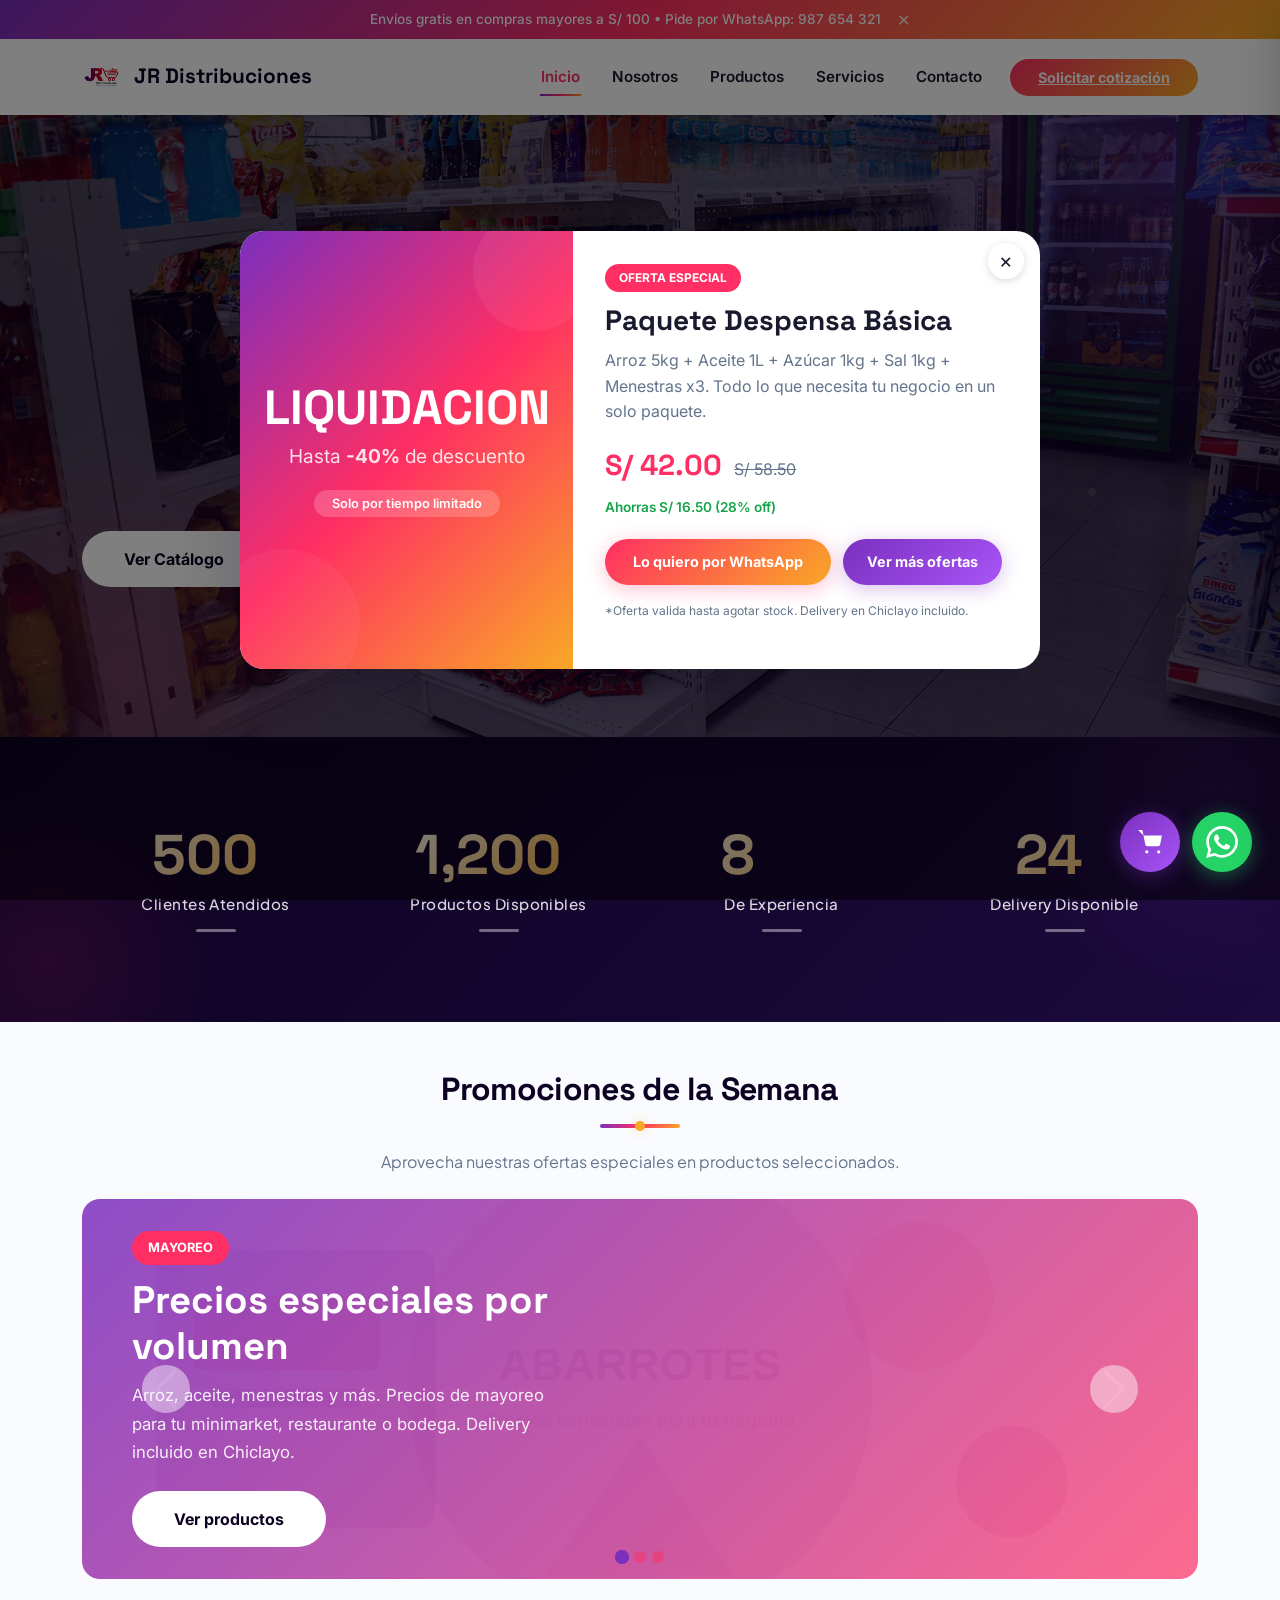
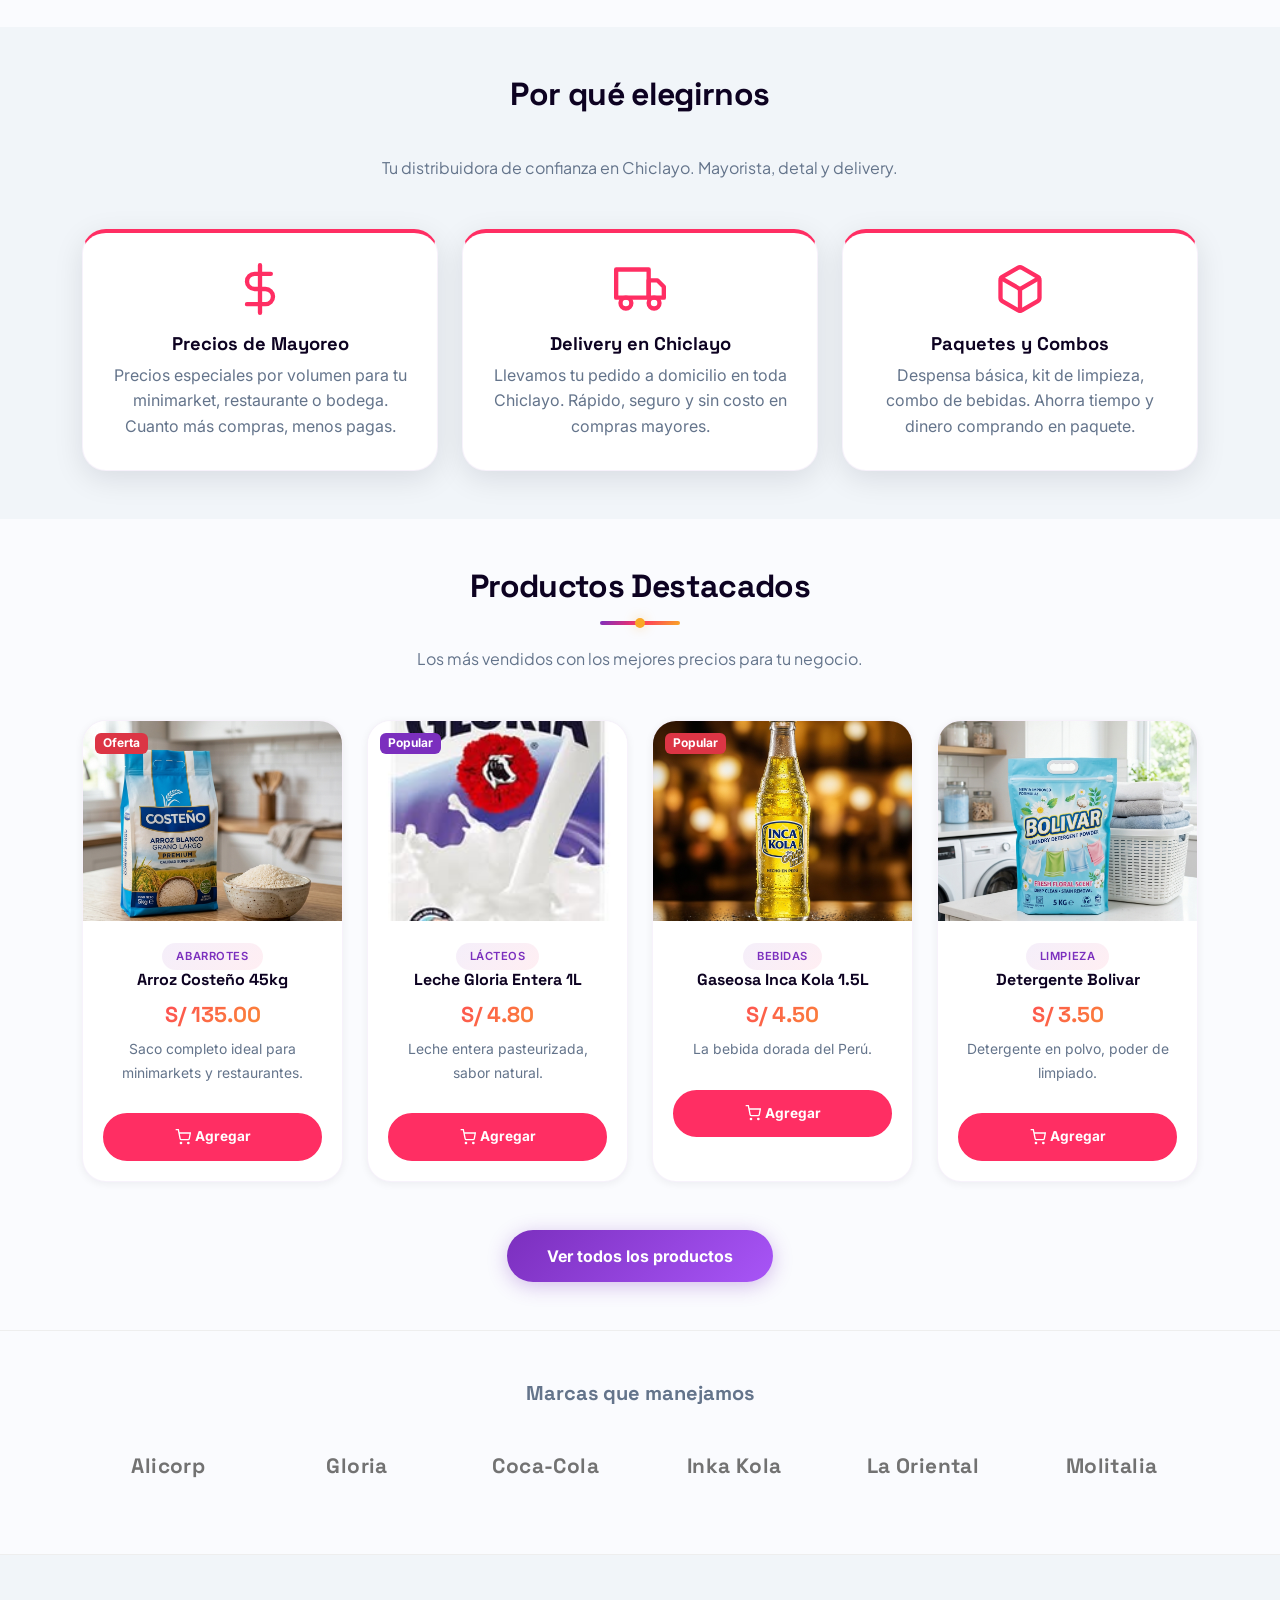
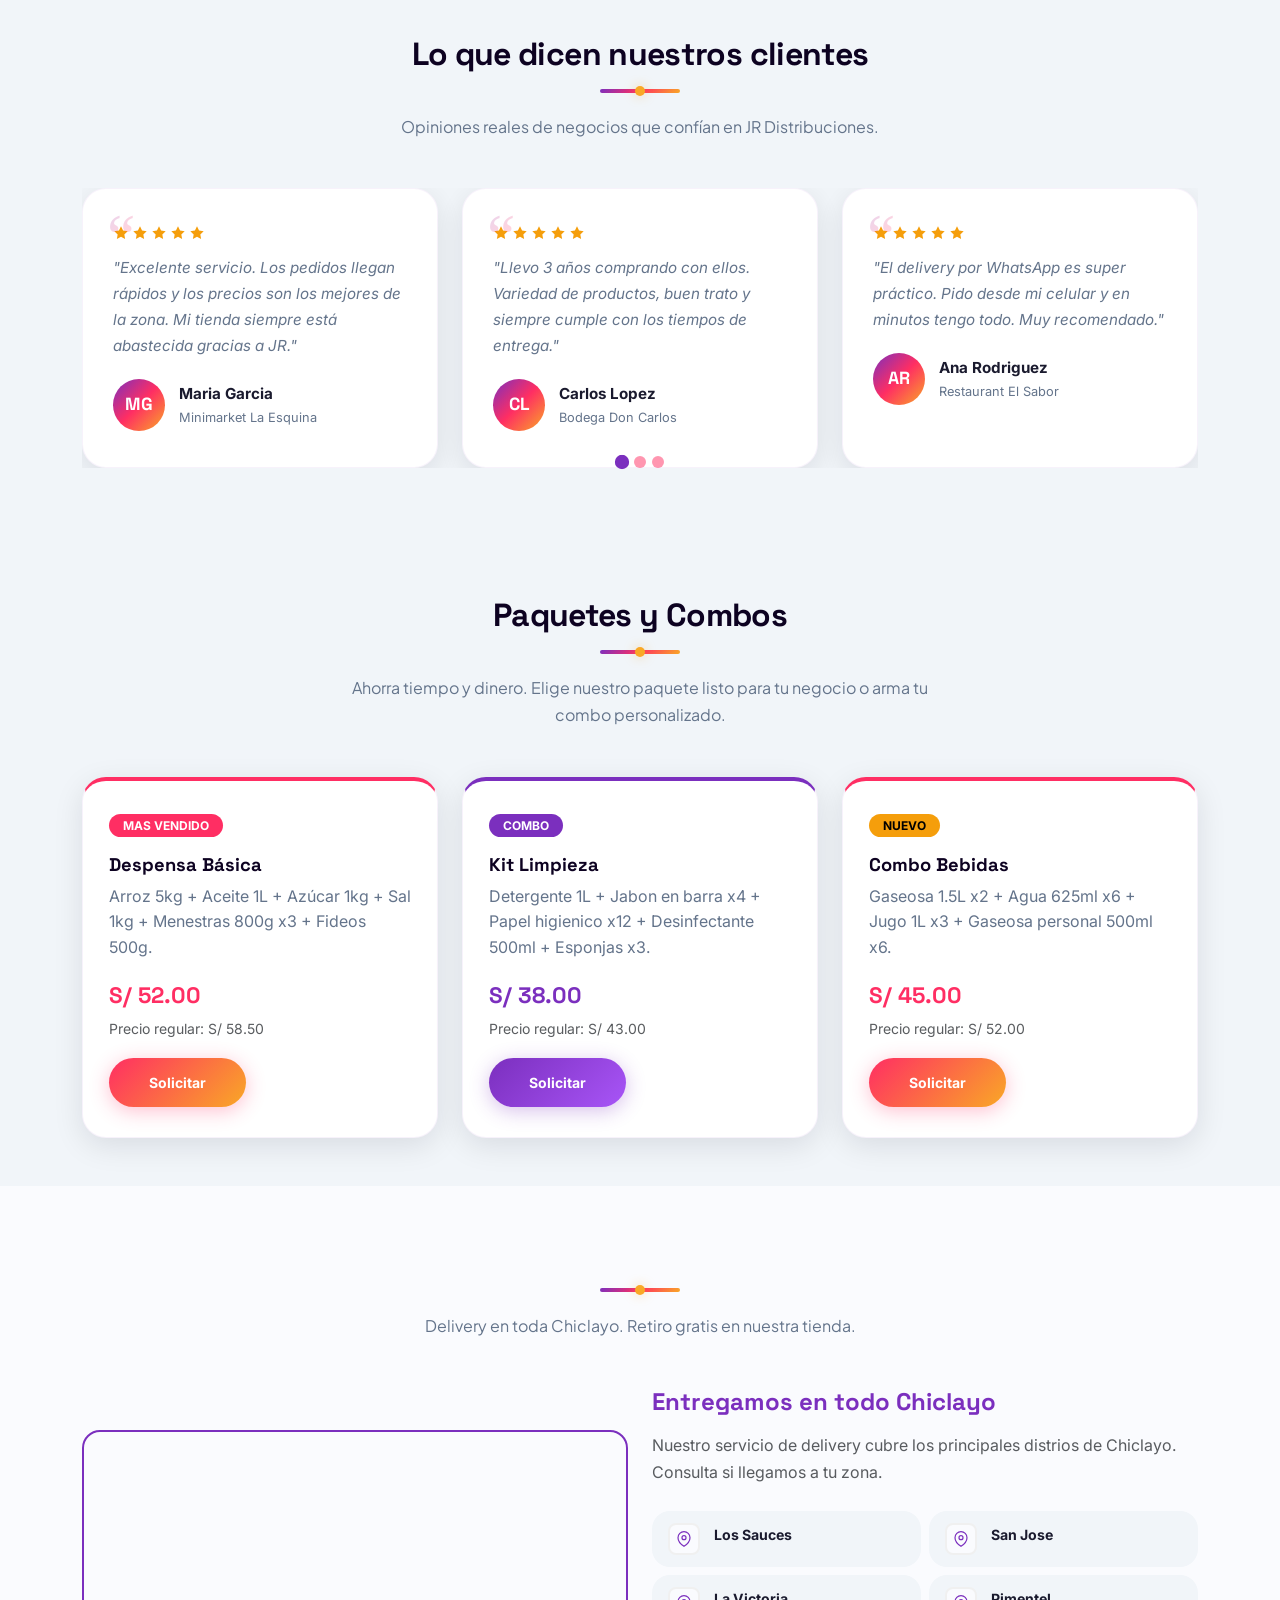
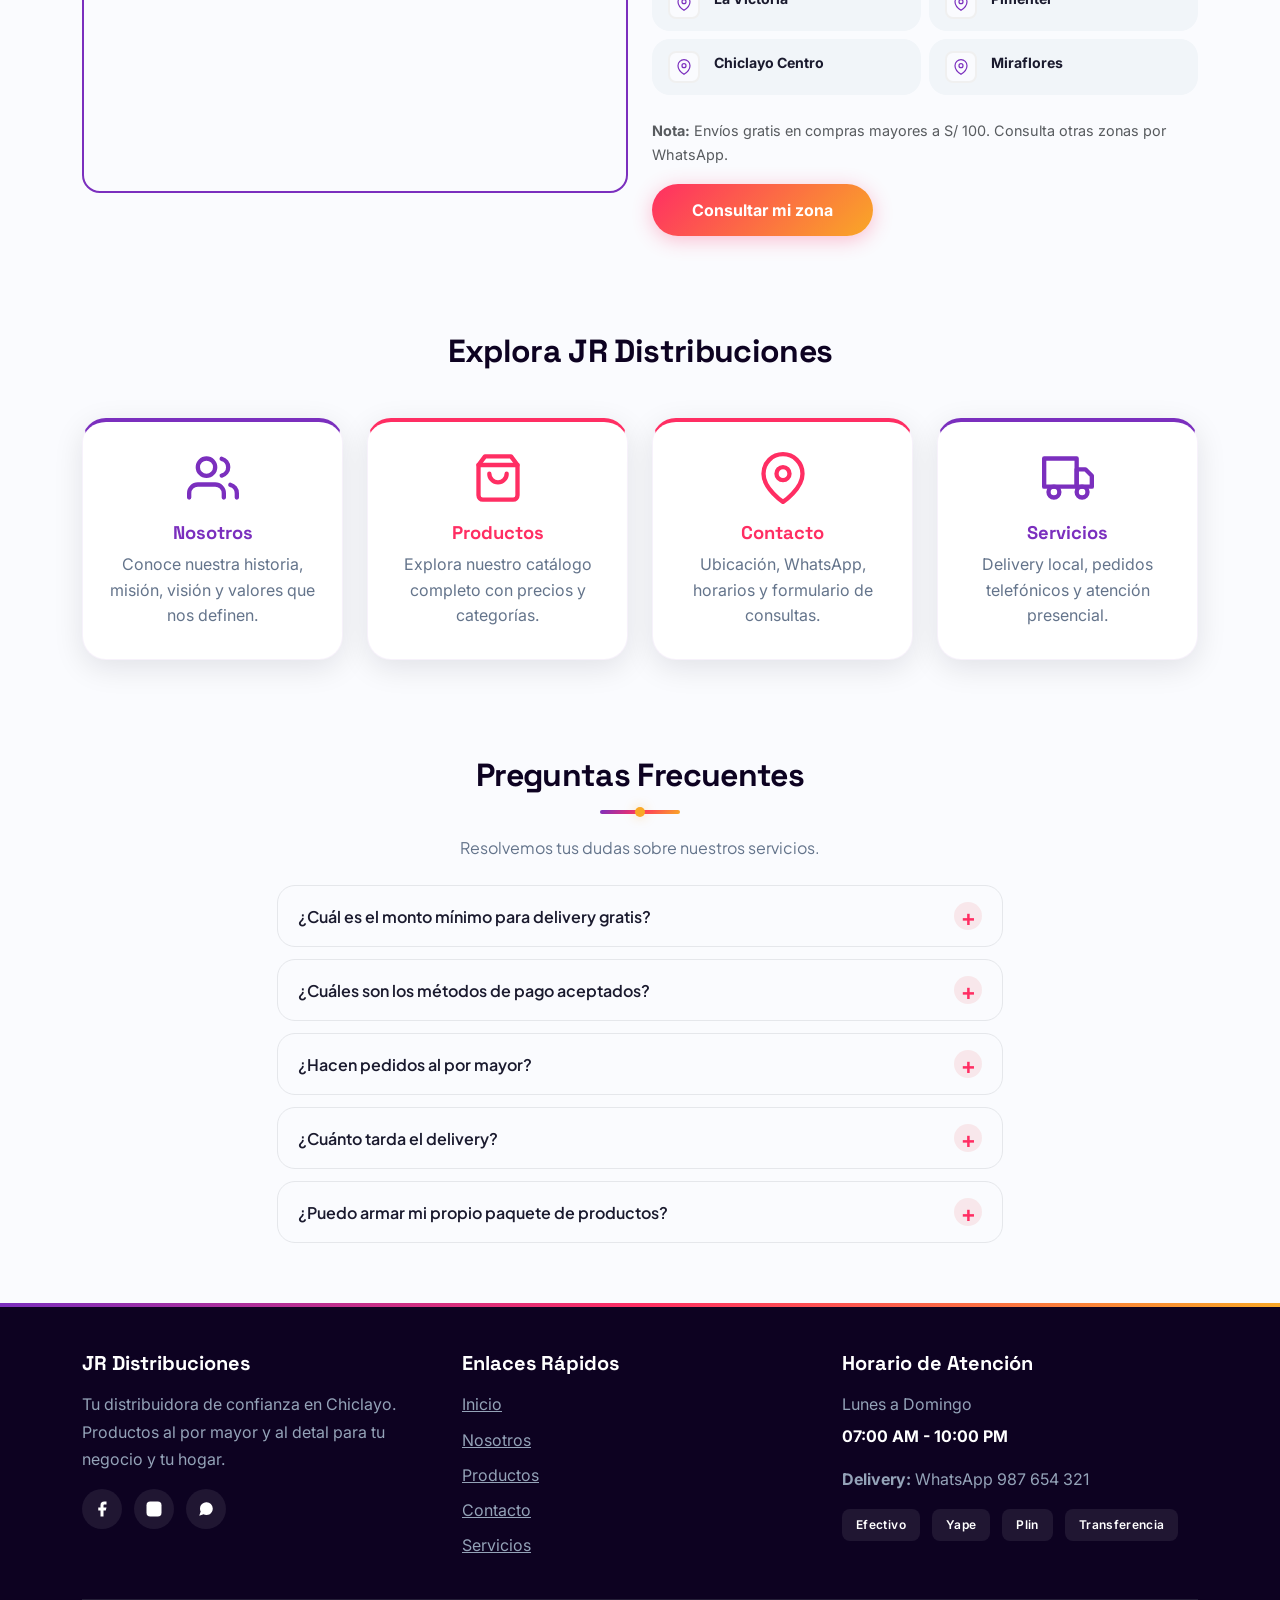
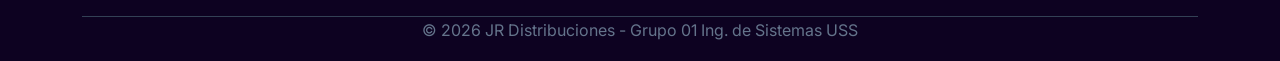
==== commit 11e95e90: "Organización: separar CSS y JS en archivos individuales por función CSS (16 archivos): - base.css: v" ====
--- a/index.html
+++ b/index.html
@@ -32,7 +32,22 @@
   <link rel="stylesheet" href="bootstrap/css/bootstrap.min.css">
 
   <!-- Custom -->
-  <link rel="stylesheet" href="css/custom.css">
+  <link rel="stylesheet" href="css/base.css">
+  <link rel="stylesheet" href="css/loader.css">
+  <link rel="stylesheet" href="css/navbar.css">
+  <link rel="stylesheet" href="css/hero.css">
+  <link rel="stylesheet" href="css/buttons.css">
+  <link rel="stylesheet" href="css/cards.css">
+  <link rel="stylesheet" href="css/sections.css">
+  <link rel="stylesheet" href="css/forms.css">
+  <link rel="stylesheet" href="css/map.css">
+  <link rel="stylesheet" href="css/cart.css">
+  <link rel="stylesheet" href="css/floating.css">
+  <link rel="stylesheet" href="css/modal.css">
+  <link rel="stylesheet" href="css/footer.css">
+  <link rel="stylesheet" href="css/faq.css">
+  <link rel="stylesheet" href="css/animations.css">
+  <link rel="stylesheet" href="css/responsive.css">
 
   <!-- Schema.org JSON-LD -->
   <script type="application/ld+json">
@@ -852,7 +867,15 @@
 
 <script src="js/jquery-3.7.1.min.js"></script>
 <script src="js/jquery-demo.js"></script>
+<script src="js/loader.js"></script>
+<script src="js/navbar.js"></script>
+<script src="js/forms.js"></script>
+<script src="js/products.js"></script>
+<script src="js/counters.js"></script>
+<script src="js/canvas.js"></script>
+<script src="js/scroll.js"></script>
+<script src="js/effects.js"></script>
+<script src="js/cart.js"></script>
 <script src="bootstrap/js/bootstrap.bundle.min.js"></script>
-<script src="js/script.js"></script>
 </body>
 </html>
--- a/css/base.css
+++ b/css/base.css
@@ -0,0 +1,140 @@
+/* ==================================================== BASE - Variables, Reset, Tipografías, Utilidades ==================================================== */
+
+@import url('https://fonts.googleapis.com/css2?family=Space+Grotesk:wght@400;500;600;700&family=Plus+Jakarta+Sans:wght@400;500;600;700;800&family=Inter:wght@400;500;600;700&display=swap');
+
+:root {
+  --primary-deep: #0D0221;
+  --primary-purple: #7B2FBE;
+  --secondary-purple: #A855F7;
+  --primary-coral: #FF2E63;
+  --secondary-coral: #FF6B8A;
+  --accent-gold: #F9A826;
+  --accent-teal: #00D2D3;
+  --text-dark: #1a1a2e;
+  --text-gray: #64748b;
+  --text-light: #94a3b8;
+  --background: #FAFBFE;
+  --background-soft: #F1F5F9;
+  --background-card: #FFFFFF;
+  --gradient-brand: linear-gradient(135deg, #7B2FBE 0%, #FF2E63 50%, #F9A826 100%);
+  --gradient-purple: linear-gradient(135deg, #7B2FBE, #A855F7);
+  --gradient-coral: linear-gradient(135deg, #FF2E63, #FF6B8A);
+  --gradient-dark: linear-gradient(135deg, #0D0221, #1B0A3C);
+  --gradient-warm: linear-gradient(135deg, #FF2E63, #F9A826);
+  --gradient-glass: linear-gradient(135deg, rgba(255,255,255,.1), rgba(255,255,255,.05));
+  --shadow-sm: 0 2px 8px rgba(13,2,33,.06);
+  --shadow-md: 0 8px 30px rgba(13,2,33,.1);
+  --shadow-lg: 0 20px 60px rgba(13,2,33,.15);
+  --shadow-xl: 0 25px 80px rgba(13,2,33,.2);
+  --shadow-glow: 0 0 40px rgba(123,47,190,.2);
+  --shadow-coral: 0 0 40px rgba(255,46,99,.15);
+  --radius: 18px;
+  --radius-lg: 24px;
+  --radius-pill: 50px;
+  --font-titulo: 'Space Grotesk', 'Plus Jakarta Sans', sans-serif;
+  --font-sub: 'Plus Jakarta Sans', 'Space Grotesk', sans-serif;
+  --font-body: 'Inter', 'Segoe UI', sans-serif;
+  --transition: .3s cubic-bezier(.4,0,.2,1);
+  --transition-slow: .6s cubic-bezier(.4,0,.2,1);
+}
+
+*, *::before, *::after { box-sizing: border-box; margin: 0; padding: 0; }
+html { scroll-behavior: smooth; }
+
+body {
+  font-family: var(--font-body);
+  color: var(--text-dark);
+  background: var(--background);
+  line-height: 1.7;
+  -webkit-font-smoothing: antialiased;
+  overflow-x: hidden;
+}
+
+/* =========================================================
+   BREADCRUMB
+   ========================================================= */
+.breadcrumb-jm {
+  background: var(--background-soft);
+  padding: 14px 0;
+  margin-bottom: 0;
+  border-bottom: 1px solid #eee;
+}
+.breadcrumb-jm .breadcrumb {
+  margin: 0;
+  font-size: .88rem;
+}
+.breadcrumb-jm .breadcrumb-item a {
+  color: var(--primary-purple);
+  text-decoration: none;
+  font-weight: 600;
+  transition: color .2s ease;
+}
+.breadcrumb-jm .breadcrumb-item a:hover { color: var(--primary-coral); }
+.breadcrumb-jm .breadcrumb-item.active { color: var(--text-gray); font-weight: 500; }
+.breadcrumb-jm .breadcrumb-item + .breadcrumb-item::before {
+  content: '›';
+  color: var(--text-gray);
+}
+
+/* =========================================================
+   SKIP LINK
+   ========================================================= */
+.skip-link {
+  position: absolute;
+  left: -999px;
+  top: 0;
+  background: var(--primary-coral);
+  color: #fff;
+  padding: 10px 16px;
+  z-index: 99999;
+  font-weight: 700;
+}
+.skip-link:focus { left: 0; }
+
+/* =========================================================
+   TITULOS
+   ========================================================= */
+.titulo-seccion {
+  font-family: var(--font-titulo);
+  font-weight: 800;
+  letter-spacing: -.02em;
+  color: var(--primary-deep);
+}
+.subtitulo-seccion {
+  font-family: var(--font-sub);
+  color: var(--text-gray);
+  max-width: 600px;
+  margin: 0 auto;
+}
+.section-divider {
+  width: 80px;
+  height: 4px;
+  background: var(--gradient-brand);
+  border-radius: 4px;
+  margin: 16px auto 20px;
+  position: relative;
+}
+.section-divider::after {
+  content: '';
+  position: absolute;
+  top: -3px;
+  left: 50%;
+  transform: translateX(-50%);
+  width: 10px;
+  height: 10px;
+  background: var(--accent-gold);
+  border-radius: 50%;
+  box-shadow: 0 0 12px rgba(249,168,38,.4);
+}
+
+/* =========================================================
+   UTILIDADES
+   ========================================================= */
+.bg-gradient-brand { background: var(--gradient-brand); }
+.bg-gradient-purple { background: var(--gradient-purple); }
+.text-gradient {
+  background: var(--gradient-brand);
+  -webkit-background-clip: text;
+  -webkit-text-fill-color: transparent;
+  background-clip: text;
+}
--- a/css/loader.css
+++ b/css/loader.css
@@ -0,0 +1,41 @@
+/* ==================================================== LOADER - Page Loader ==================================================== */
+
+.page-loader {
+  position: fixed;
+  inset: 0;
+  z-index: 99999;
+  background: var(--primary-deep);
+  display: flex;
+  align-items: center;
+  justify-content: center;
+  flex-direction: column;
+  transition: opacity .5s ease, visibility .5s ease;
+}
+.page-loader.hidden {
+  opacity: 0;
+  visibility: hidden;
+  pointer-events: none;
+}
+.loader-spinner {
+  width: 50px;
+  height: 50px;
+  border: 4px solid rgba(255,255,255,.1);
+  border-top-color: var(--accent-gold);
+  border-right-color: var(--primary-coral);
+  border-radius: 50%;
+  animation: spin .8s linear infinite;
+}
+.loader-text {
+  margin-top: 16px;
+  font-family: var(--font-titulo);
+  font-weight: 700;
+  background: var(--gradient-brand);
+  -webkit-background-clip: text;
+  -webkit-text-fill-color: transparent;
+  background-clip: text;
+  font-size: .9rem;
+  letter-spacing: .05em;
+}
+@keyframes spin {
+  to { transform: rotate(360deg); }
+}
--- a/css/navbar.css
+++ b/css/navbar.css
@@ -0,0 +1,95 @@
+/* ==================================================== NAVBAR - Navegación y Búsqueda ==================================================== */
+
+.navbar {
+  transition: all .4s ease !important;
+  padding: 12px 0;
+  background: rgba(255,255,255,.92) !important;
+  backdrop-filter: blur(20px);
+  -webkit-backdrop-filter: blur(20px);
+}
+.navbar.scrolled {
+  padding: 8px 0;
+  box-shadow: 0 4px 30px rgba(13,2,33,.1) !important;
+}
+.navbar-brand {
+  font-family: var(--font-titulo);
+  font-weight: 800;
+  font-size: 1.3rem;
+  color: var(--primary-deep) !important;
+  display: flex;
+  align-items: center;
+  gap: 10px;
+  transition: transform .3s ease;
+}
+.navbar-brand:hover { transform: scale(1.03); }
+.navbar-brand img {
+  height: 42px;
+  width: auto;
+}
+.navbar-nav .nav-link {
+  font-weight: 600;
+  color: var(--text-dark) !important;
+  padding: 8px 16px !important;
+  border-radius: 8px;
+  transition: all var(--transition);
+  font-size: .95rem;
+  position: relative;
+}
+.navbar-nav .nav-link::after {
+  content: '';
+  position: absolute;
+  bottom: 2px;
+  left: 50%;
+  width: 0;
+  height: 2px;
+  background: var(--gradient-brand);
+  transition: all .3s ease;
+  transform: translateX(-50%);
+  border-radius: 2px;
+}
+.navbar-nav .nav-link:hover::after,
+.navbar-nav .nav-link.active::after {
+  width: 60%;
+}
+.navbar-nav .nav-link:hover {
+  color: var(--primary-coral) !important;
+}
+.navbar-nav .nav-link.active {
+  color: var(--primary-coral) !important;
+}
+.navbar-toggler {
+  border: 2px solid var(--primary-purple);
+  padding: 4px 8px;
+}
+.navbar-toggler-icon {
+  background-image: url("data:image/svg+xml,%3csvg xmlns='http://www.w3.org/2000/svg' viewBox='0 0 30 30'%3e%3cpath stroke='%237B2FBE' stroke-linecap='round' stroke-miterlimit='10' stroke-width='2' d='M4 7h22M4 15h22M4 23h22'/%3e%3c/svg%3e");
+}
+
+/* ---- BUSQUEDA NAVBAR ---- */
+.nav-busqueda {
+  position: relative;
+}
+.nav-busqueda input {
+  border: 2px solid #e2e8f0;
+  border-radius: var(--radius-pill);
+  padding: 8px 16px 8px 38px;
+  font-size: .85rem;
+  font-family: var(--font-body);
+  transition: all .3s ease;
+  width: 180px;
+}
+.nav-busqueda input:focus {
+  border-color: var(--primary-coral);
+  box-shadow: 0 0 0 3px rgba(255,46,99,.1);
+  width: 220px;
+  outline: none;
+}
+.nav-busqueda .icono-busqueda {
+  position: absolute;
+  left: 12px;
+  top: 50%;
+  transform: translateY(-50%);
+  width: 16px;
+  height: 16px;
+  color: var(--text-gray);
+}
--- a/css/hero.css
+++ b/css/hero.css
@@ -0,0 +1,116 @@
+/* ==================================================== HERO - Sección Hero con Parallax ==================================================== */
+
+.hero-section {
+  background: var(--gradient-dark);
+  color: #fff;
+  padding: 130px 0 150px;
+  position: relative;
+  overflow: hidden;
+  min-height: 560px;
+  display: flex;
+  align-items: center;
+}
+.hero-section .hero-bg {
+  position: absolute;
+  inset: 0;
+  background-image: url('../img/hero-nuevo.png');
+  background-size: cover;
+  background-position: center;
+  background-attachment: fixed;
+  opacity: .35;
+  z-index: 0;
+  animation: heroZoom 20s ease-in-out infinite alternate;
+}
+@keyframes heroZoom {
+  from { transform: scale(1); }
+  to { transform: scale(1.08); }
+}
+.hero-section::before {
+  content: '';
+  position: absolute;
+  top: -40%;
+  right: -15%;
+  width: 600px;
+  height: 600px;
+  background: radial-gradient(circle, rgba(123,47,190,.3) 0%, transparent 70%);
+  border-radius: 50%;
+  animation: float 6s ease-in-out infinite;
+  z-index: 1;
+}
+.hero-section::after {
+  content: '';
+  position: absolute;
+  bottom: -30%;
+  left: -10%;
+  width: 500px;
+  height: 500px;
+  background: radial-gradient(circle, rgba(255,46,99,.2) 0%, transparent 70%);
+  border-radius: 50%;
+  animation: float 8s ease-in-out infinite reverse;
+  z-index: 1;
+}
+.hero-section h1 {
+  font-family: var(--font-titulo);
+  font-weight: 800;
+  font-size: clamp(2.2rem, 5vw, 3.8rem);
+  letter-spacing: -.03em;
+  line-height: 1.15;
+  text-shadow: 0 4px 30px rgba(0,0,0,.3);
+}
+.hero-section p {
+  font-size: clamp(1rem, 2vw, 1.25rem);
+  opacity: .95;
+  max-width: 600px;
+  line-height: 1.7;
+  text-shadow: 0 2px 10px rgba(0,0,0,.2);
+}
+.hero-section .hero-sub {
+  font-family: var(--font-sub);
+  font-size: .95rem;
+  opacity: .8;
+  letter-spacing: .05em;
+  text-transform: uppercase;
+  font-weight: 600;
+  margin-bottom: 12px;
+}
+.hero-botones { display: flex; gap: 14px; flex-wrap: wrap; }
+.hero-particle {
+  position: absolute;
+  border-radius: 50%;
+  background: rgba(255,255,255,.1);
+  animation: float 6s ease-in-out infinite;
+}
+
+/* =========================================================
+   PAGINA INTERNA HERO
+   ========================================================= */
+.page-hero {
+  background: var(--gradient-brand);
+  color: #fff;
+  padding: 60px 0 50px;
+  text-align: center;
+  position: relative;
+  overflow: hidden;
+}
+.page-hero::before {
+  content: '';
+  position: absolute;
+  top: -50%;
+  right: -10%;
+  width: 400px;
+  height: 400px;
+  background: radial-gradient(circle, rgba(255,255,255,.06) 0%, transparent 70%);
+  border-radius: 50%;
+}
+.page-hero h1 {
+  font-family: var(--font-titulo);
+  font-weight: 900;
+  font-size: clamp(1.8rem, 4vw, 2.8rem);
+  margin-bottom: 10px;
+}
+.page-hero p {
+  opacity: .85;
+  font-size: 1.05rem;
+  max-width: 500px;
+  margin: 0 auto;
+}
--- a/css/buttons.css
+++ b/css/buttons.css
@@ -0,0 +1,112 @@
+/* ==================================================== BUTTONS - Estilos de Botones ==================================================== */
+
+.btn-jm-rojo {
+  background: var(--gradient-warm);
+  color: #fff;
+  border: none;
+  border-radius: var(--radius-pill);
+  padding: 14px 40px;
+  font-weight: 700;
+  font-family: var(--font-body);
+  transition: all var(--transition);
+  position: relative;
+  overflow: hidden;
+  box-shadow: 0 4px 20px rgba(255,46,99,.3);
+}
+.btn-jm-rojo::before {
+  content: '';
+  position: absolute;
+  inset: 0;
+  background: var(--gradient-brand);
+  transform: translateX(-101%);
+  transition: transform .4s cubic-bezier(.4,0,.2,1);
+  border-radius: var(--radius-pill);
+  z-index: 0;
+}
+.btn-jm-rojo span { position: relative; z-index: 1; }
+.btn-jm-rojo:hover {
+  color: #fff;
+  transform: translateY(-3px);
+  box-shadow: 0 12px 35px rgba(255,46,99,.4);
+}
+.btn-jm-rojo:hover::before { transform: translateX(0); }
+
+.btn-jm-blanco {
+  background: #fff;
+  color: var(--primary-deep);
+  border: 2px solid rgba(255,255,255,.3);
+  border-radius: var(--radius-pill);
+  padding: 14px 40px;
+  font-weight: 700;
+  transition: all var(--transition);
+  position: relative;
+  overflow: hidden;
+  backdrop-filter: blur(10px);
+}
+.btn-jm-blanco::before {
+  content: '';
+  position: absolute;
+  inset: 0;
+  background: rgba(255,255,255,.2);
+  transform: translateX(-101%);
+  transition: transform .4s cubic-bezier(.4,0,.2,1);
+  border-radius: var(--radius-pill);
+  z-index: 0;
+}
+.btn-jm-blanco span { position: relative; z-index: 1; }
+.btn-jm-blanco:hover {
+  background: transparent;
+  color: #fff;
+  border-color: #fff;
+  transform: translateY(-3px);
+  box-shadow: 0 12px 35px rgba(255,255,255,.2);
+}
+.btn-jm-blanco:hover::before { transform: translateX(0); }
+
+.btn-jm-morado {
+  background: var(--gradient-purple);
+  color: #fff;
+  border: none;
+  border-radius: var(--radius-pill);
+  padding: 14px 40px;
+  font-weight: 700;
+  transition: all var(--transition);
+  position: relative;
+  overflow: hidden;
+  box-shadow: 0 4px 20px rgba(123,47,190,.3);
+}
+.btn-jm-morado::before {
+  content: '';
+  position: absolute;
+  inset: 0;
+  background: var(--gradient-brand);
+  transform: translateX(-101%);
+  transition: transform .4s cubic-bezier(.4,0,.2,1);
+  border-radius: var(--radius-pill);
+  z-index: 0;
+}
+.btn-jm-morado span { position: relative; z-index: 1; }
+.btn-jm-morado:hover {
+  color: #fff;
+  transform: translateY(-3px);
+  box-shadow: 0 12px 35px rgba(123,47,190,.4);
+}
+.btn-jm-morado:hover::before { transform: translateX(0); }
+
+.btn-cotizar {
+  background: var(--gradient-warm);
+  color: #fff;
+  border: none;
+  border-radius: var(--radius-pill);
+  padding: 10px 28px;
+  font-weight: 700;
+  font-size: .9rem;
+  transition: all var(--transition);
+}
+.btn-cotizar:hover {
+  background: var(--primary-purple);
+  color: #fff;
+  transform: translateY(-2px);
+  box-shadow: 0 6px 18px rgba(255,46,99,.3);
+}
+.navbar .btn-cotizar { margin-left: 12px; }
--- a/css/cards.css
+++ b/css/cards.css
@@ -0,0 +1,222 @@
+/* ==================================================== CARDS - Tarjetas, Productos, Filtros, Iconos, Valores ==================================================== */
+
+/* =========================================================
+   TARJETAS
+   ========================================================= */
+.card-jm {
+  border: 1px solid rgba(123,47,190,.06);
+  border-radius: var(--radius-lg);
+  box-shadow: var(--shadow-md);
+  transition: all .4s cubic-bezier(.4,0,.2,1);
+  overflow: hidden;
+  height: 100%;
+  background: var(--background-card);
+  position: relative;
+}
+.card-jm::before {
+  content: '';
+  position: absolute;
+  inset: 0;
+  border-radius: var(--radius-lg);
+  opacity: 0;
+  transition: opacity .4s ease;
+  z-index: 0;
+}
+.card-jm:hover {
+  transform: translateY(-10px);
+  box-shadow: var(--shadow-lg), var(--shadow-glow);
+  border-color: rgba(123,47,190,.12);
+}
+.card-jm:hover::before { opacity: 1; }
+.card-jm .card-body {
+  padding: 30px 26px;
+  position: relative;
+  z-index: 1;
+}
+.card-jm .card-title {
+  font-family: var(--font-titulo);
+  font-weight: 700;
+  font-size: 1.15rem;
+  color: var(--primary-deep);
+}
+.card-jm .card-text {
+  color: var(--text-gray);
+  line-height: 1.6;
+}
+
+.card-jm-rojo { border-top: 4px solid var(--primary-coral); }
+.card-jm-rojo::before { background: linear-gradient(135deg, rgba(255,46,99,.04) 0%, transparent 100%); }
+.card-jm-morado { border-top: 4px solid var(--primary-purple); }
+.card-jm-morado::before { background: linear-gradient(135deg, rgba(123,47,190,.04) 0%, transparent 100%); }
+
+/* =========================================================
+   PRODUCTO
+   ========================================================= */
+.card-producto {
+  border: 1px solid rgba(123,47,190,.06);
+  border-radius: var(--radius-lg);
+  overflow: hidden;
+  transition: all .4s cubic-bezier(.4,0,.2,1);
+  box-shadow: var(--shadow-sm);
+  height: 100%;
+  background: var(--background-card);
+  position: relative;
+}
+.card-producto:hover {
+  transform: translateY(-10px) scale(1.01);
+  box-shadow: var(--shadow-lg), var(--shadow-glow);
+  border-color: rgba(123,47,190,.15);
+}
+.card-producto .producto-img-wrapper {
+  position: relative;
+  overflow: hidden;
+  height: 200px;
+  background: linear-gradient(135deg, #f8f9ff, #f1f5f9);
+}
+.card-producto .producto-img {
+  width: 100%;
+  height: 100%;
+  object-fit: cover;
+  transition: transform .5s cubic-bezier(.4,0,.2,1);
+}
+.card-producto:hover .producto-img {
+  transform: scale(1.1);
+}
+.card-producto .producto-badge {
+  position: absolute;
+  top: 12px;
+  left: 12px;
+  z-index: 2;
+}
+.card-producto .card-body {
+  padding: 20px;
+  text-align: center;
+}
+.card-producto h6 {
+  font-family: var(--font-titulo);
+  font-weight: 700;
+  color: var(--primary-deep);
+}
+.card-producto .producto-precio {
+  font-size: 1.35rem;
+  font-weight: 800;
+  background: var(--gradient-warm);
+  -webkit-background-clip: text;
+  -webkit-text-fill-color: transparent;
+  background-clip: text;
+  margin: 8px 0 4px;
+  font-family: var(--font-titulo);
+}
+.card-producto .producto-desc {
+  font-size: .87rem;
+  color: var(--text-gray);
+}
+.card-producto .badge-categoria {
+  display: inline-block;
+  font-size: .7rem;
+  font-weight: 600;
+  text-transform: uppercase;
+  letter-spacing: .05em;
+  background: linear-gradient(135deg, rgba(123,47,190,.08), rgba(255,46,99,.08));
+  color: var(--primary-purple);
+  padding: 4px 14px;
+  border-radius: 50px;
+}
+
+/* =========================================================
+   FILTROS
+   ========================================================= */
+.filtro-btn {
+  padding: 10px 26px;
+  border-radius: var(--radius-pill);
+  border: 2px solid var(--primary-purple);
+  background: #fff;
+  color: var(--primary-purple);
+  font-weight: 600;
+  font-size: .9rem;
+  cursor: pointer;
+  transition: all .3s ease;
+  font-family: var(--font-body);
+}
+.filtro-btn:hover {
+  background: rgba(123,47,190,.08);
+  transform: translateY(-2px);
+}
+.filtro-btn.activo {
+  background: var(--primary-purple);
+  color: #fff;
+  box-shadow: 0 4px 14px rgba(123,47,190,.3);
+}
+
+/* =========================================================
+   ICONOS SVG
+   ========================================================= */
+.icono-svg {
+  width: 52px;
+  height: 52px;
+  stroke: currentColor;
+  stroke-width: 2;
+  stroke-linecap: round;
+  stroke-linejoin: round;
+  fill: none;
+  margin-bottom: 18px;
+  transition: all .4s cubic-bezier(.4,0,.2,1);
+}
+.card-jm:hover .icono-svg {
+  transform: scale(1.2) rotate(-8deg);
+}
+.icono-svg-rojo { color: var(--primary-coral); }
+.icono-svg-morado { color: var(--primary-purple); }
+.icono-svg-grande { width: 64px; height: 64px; }
+
+/* =========================================================
+   VALORES
+   ========================================================= */
+.card-valor {
+  background: var(--background);
+  border: 2px solid #f0f0f0;
+  border-radius: var(--radius);
+  padding: 30px 18px;
+  text-align: center;
+  transition: all .4s ease;
+}
+.card-valor:hover {
+  transform: translateY(-8px);
+  box-shadow: var(--shadow-md);
+  border-color: var(--primary-purple);
+}
+.card-valor .valor-icono {
+  width: 64px;
+  height: 64px;
+  margin: 0 auto 16px;
+  background: var(--background-soft);
+  border-radius: 16px;
+  display: flex;
+  align-items: center;
+  justify-content: center;
+  transition: all .3s ease;
+}
+.card-valor .valor-icono svg {
+  width: 30px;
+  height: 30px;
+  stroke: var(--primary-purple);
+  stroke-width: 1.8;
+  stroke-linecap: round;
+  stroke-linejoin: round;
+  fill: none;
+}
+.card-valor:hover .valor-icono {
+  background: var(--gradient-brand);
+  transform: scale(1.1);
+  border-radius: 50%;
+}
+.card-valor:hover .valor-icono svg {
+  stroke: #fff;
+}
+.card-valor h6 {
+  font-family: var(--font-titulo);
+  font-weight: 700;
+  color: var(--text-dark);
+  margin-bottom: 6px;
+}
+.card-valor p { color: var(--text-gray); font-size: .87rem; margin: 0; }
--- a/css/sections.css
+++ b/css/sections.css
@@ -0,0 +1,339 @@
+/* ==================================================== SECTIONS - Contadores, Carousel, Marcas, Testimonios, Newsletter, Pasos, Canvas ==================================================== */
+
+/* =========================================================
+   CONTADORES / ESTADISTICAS
+   ========================================================= */
+.seccion-contadores {
+  background: var(--gradient-dark);
+  color: #fff;
+  padding: 70px 0;
+  position: relative;
+  overflow: hidden;
+}
+.seccion-contadores::before {
+  content: '';
+  position: absolute;
+  top: -50%;
+  right: -10%;
+  width: 400px;
+  height: 400px;
+  background: radial-gradient(circle, rgba(123,47,190,.15) 0%, transparent 70%);
+  border-radius: 50%;
+}
+.seccion-contadores::after {
+  content: '';
+  position: absolute;
+  bottom: -40%;
+  left: -10%;
+  width: 350px;
+  height: 350px;
+  background: radial-gradient(circle, rgba(255,46,99,.1) 0%, transparent 70%);
+  border-radius: 50%;
+}
+.contador-item {
+  text-align: center;
+  padding: 20px;
+}
+.contador-numero {
+  font-family: var(--font-titulo);
+  font-weight: 900;
+  font-size: clamp(2.5rem, 5vw, 3.5rem);
+  line-height: 1;
+  margin-bottom: 8px;
+  background: linear-gradient(135deg, #fff, #F9A826);
+  -webkit-background-clip: text;
+  -webkit-text-fill-color: transparent;
+  background-clip: text;
+}
+.contador-numero .contador-simbolo {
+  font-size: .6em;
+  opacity: .8;
+}
+.contador-label {
+  font-family: var(--font-sub);
+  font-size: .95rem;
+  opacity: .85;
+  font-weight: 500;
+  letter-spacing: .03em;
+}
+.contador-linea {
+  width: 40px;
+  height: 3px;
+  background: rgba(255,255,255,.4);
+  margin: 12px auto 0;
+  border-radius: 3px;
+}
+
+/* =========================================================
+   CAROUSEL / SLIDER
+   ========================================================= */
+.carousel-jm .carousel-item {
+  transition: transform .6s ease-in-out;
+}
+.carousel-jm .carousel-indicators [data-bs-target] {
+  background-color: var(--primary-coral);
+  width: 12px;
+  height: 12px;
+  border-radius: 50%;
+  border: none;
+}
+.carousel-jm .carousel-indicators .active {
+  background-color: var(--primary-purple);
+  transform: scale(1.2);
+}
+.carousel-jm .carousel-control-prev-icon,
+.carousel-jm .carousel-control-next-icon {
+  width: 48px;
+  height: 48px;
+  background-color: rgba(255,255,255,.9);
+  border-radius: 50%;
+  padding: 12px;
+  transition: all .3s ease;
+}
+.carousel-jm .carousel-control-prev-icon:hover,
+.carousel-jm .carousel-control-next-icon:hover {
+  background-color: var(--primary-coral);
+}
+.carousel-slide {
+  position: relative;
+  border-radius: var(--radius);
+  overflow: hidden;
+  min-height: 380px;
+  display: flex;
+  align-items: center;
+  background-size: cover;
+  background-position: center;
+}
+.carousel-slide .slide-overlay {
+  position: absolute;
+  inset: 0;
+  background: linear-gradient(135deg, rgba(123,47,190,.85) 0%, rgba(255,46,99,.7) 100%);
+  display: flex;
+  align-items: center;
+}
+.carousel-slide .slide-content {
+  padding: 50px;
+  color: #fff;
+  position: relative;
+  z-index: 2;
+  max-width: 550px;
+}
+.carousel-slide .slide-content h2 {
+  font-family: var(--font-titulo);
+  font-weight: 900;
+  font-size: clamp(1.8rem, 3vw, 2.5rem);
+  margin-bottom: 12px;
+  line-height: 1.2;
+}
+.carousel-slide .slide-content p {
+  font-size: 1.05rem;
+  opacity: .9;
+  margin-bottom: 24px;
+}
+
+/* =========================================================
+   MARCAS / PROVEEDORES
+   ========================================================= */
+.seccion-marcas {
+  padding: 50px 0;
+  background: var(--background);
+  border-top: 1px solid #eee;
+  border-bottom: 1px solid #eee;
+}
+.marca-item {
+  display: flex;
+  align-items: center;
+  justify-content: center;
+  padding: 20px;
+  opacity: .5;
+  filter: grayscale(100%);
+  transition: all .4s ease;
+}
+.marca-item:hover {
+  opacity: 1;
+  filter: grayscale(0%);
+  transform: scale(1.08);
+}
+.marca-item img {
+  max-height: 50px;
+  width: auto;
+}
+.marca-item .marca-placeholder {
+  font-family: var(--font-titulo);
+  font-weight: 800;
+  font-size: 1.3rem;
+  color: var(--text-gray);
+  letter-spacing: .02em;
+}
+
+/* =========================================================
+   TESTIMONIOS
+   ========================================================= */
+.seccion-testimonios {
+  background: var(--background-soft);
+  padding: 80px 0;
+}
+.testimonio-card {
+  background: var(--background-card);
+  border-radius: var(--radius-lg);
+  padding: 36px 30px;
+  box-shadow: var(--shadow-md);
+  position: relative;
+  transition: all .4s ease;
+  height: 100%;
+  border: 1px solid rgba(123,47,190,.06);
+}
+.testimonio-card:hover {
+  transform: translateY(-8px);
+  box-shadow: var(--shadow-lg), var(--shadow-glow);
+}
+.testimonio-card::before {
+  content: '\201C';
+  position: absolute;
+  top: 16px;
+  left: 24px;
+  font-size: 4rem;
+  font-family: Georgia, serif;
+  background: var(--gradient-brand);
+  -webkit-background-clip: text;
+  -webkit-text-fill-color: transparent;
+  background-clip: text;
+  opacity: .2;
+  line-height: 1;
+}
+.testimonio-stars {
+  display: flex;
+  gap: 3px;
+  margin-bottom: 14px;
+}
+.testimonio-stars svg {
+  width: 16px;
+  height: 16px;
+  fill: #f59e0b;
+  stroke: none;
+}
+.testimonio-texto {
+  font-style: italic;
+  color: var(--text-gray);
+  line-height: 1.7;
+  margin-bottom: 20px;
+  font-size: .95rem;
+}
+.testimonio-autor {
+  display: flex;
+  align-items: center;
+  gap: 14px;
+}
+.testimonio-avatar {
+  width: 52px;
+  height: 52px;
+  border-radius: 50%;
+  object-fit: cover;
+  border: 3px solid var(--background-soft);
+}
+.testimonio-avatar-placeholder {
+  width: 52px;
+  height: 52px;
+  border-radius: 50%;
+  background: var(--gradient-brand);
+  color: #fff;
+  display: flex;
+  align-items: center;
+  justify-content: center;
+  font-weight: 800;
+  font-size: 1.1rem;
+  font-family: var(--font-titulo);
+  flex-shrink: 0;
+}
+.testimonio-nombre {
+  font-weight: 700;
+  color: var(--text-dark);
+  font-size: .95rem;
+}
+.testimonio-cargo {
+  font-size: .8rem;
+  color: var(--text-gray);
+}
+
+/* =========================================================
+   NEWSLETTER
+   ========================================================= */
+.seccion-newsletter {
+  background: var(--gradient-purple);
+  padding: 60px 0;
+  color: #fff;
+}
+.newsletter-form {
+  display: flex;
+  gap: 0;
+  max-width: 500px;
+  margin: 0 auto;
+}
+.newsletter-form input {
+  flex: 1;
+  border: none;
+  padding: 14px 24px;
+  border-radius: var(--radius-pill) 0 0 var(--radius-pill);
+  font-family: var(--font-body);
+  font-size: .95rem;
+  outline: none;
+}
+.newsletter-form button {
+  background: var(--primary-coral);
+  color: #fff;
+  border: none;
+  padding: 14px 30px;
+  border-radius: 0 var(--radius-pill) var(--radius-pill) 0;
+  font-weight: 700;
+  font-family: var(--font-body);
+  cursor: pointer;
+  transition: all .3s ease;
+  white-space: nowrap;
+}
+.newsletter-form button:hover {
+  background: var(--text-dark);
+}
+
+/* =========================================================
+   PASOS
+   ========================================================= */
+.paso-numero {
+  width: 56px;
+  height: 56px;
+  background: var(--gradient-brand);
+  color: #fff;
+  border-radius: 50%;
+  display: inline-flex;
+  align-items: center;
+  justify-content: center;
+  font-weight: 800;
+  font-size: 1.2rem;
+  margin-bottom: 16px;
+  font-family: var(--font-titulo);
+  box-shadow: 0 4px 14px rgba(123,47,190,.2);
+}
+.card-paso {
+  background: var(--background);
+  border: 2px solid #f0f0f0;
+  border-radius: var(--radius);
+  padding: 28px 20px;
+  text-align: center;
+  transition: all .4s ease;
+}
+.card-paso:hover {
+  transform: translateY(-6px);
+  box-shadow: var(--shadow-md);
+  border-color: var(--primary-purple);
+}
+
+/* =========================================================
+   CANVAS
+   ========================================================= */
+.grafico-contenedor {
+  background: var(--background);
+  border: none;
+  border-radius: var(--radius);
+  box-shadow: var(--shadow-md);
+  padding: 30px;
+}
+canvas { max-width: 100%; border-radius: 12px; }
--- a/css/forms.css
+++ b/css/forms.css
@@ -0,0 +1,68 @@
+/* ==================================================== FORMS - Estilos de Formulario y Checks ==================================================== */
+
+/* =========================================================
+   FORMULARIO
+   ========================================================= */
+.form-jm .form-control,
+.form-jm .form-select {
+  border: 2px solid #e2e8f0;
+  border-radius: 12px;
+  padding: 14px 16px;
+  transition: border-color .25s ease, box-shadow .25s ease;
+  font-family: var(--font-body);
+}
+.form-jm .form-control:focus,
+.form-jm .form-select:focus {
+  border-color: var(--primary-purple);
+  box-shadow: 0 0 0 3px rgba(123,47,190,.12);
+}
+.form-jm .form-control.is-invalid {
+  border-color: var(--primary-coral);
+  box-shadow: 0 0 0 3px rgba(255,46,99,.12);
+}
+.form-jm .form-label {
+  font-weight: 600;
+  color: var(--text-dark);
+  font-size: .9rem;
+}
+
+/* =========================================================
+   FORMULARIO MEJORADO - CHECKS DE PRODUCTOS
+   ========================================================= */
+.productos-check-grid {
+  display: grid;
+  grid-template-columns: repeat(auto-fill, minmax(140px, 1fr));
+  gap: 8px;
+}
+.producto-check {
+  display: flex;
+  align-items: center;
+  gap: 8px;
+  padding: 10px 14px;
+  background: var(--background-soft);
+  border: 2px solid transparent;
+  border-radius: 12px;
+  cursor: pointer;
+  transition: all .2s ease;
+  font-size: .88rem;
+  font-weight: 500;
+}
+.producto-check:hover {
+  border-color: var(--primary-purple);
+  background: rgba(123,47,190,.04);
+}
+.producto-check input[type="checkbox"] {
+  width: 18px;
+  height: 18px;
+  accent-color: var(--primary-coral);
+  cursor: pointer;
+  flex-shrink: 0;
+}
+.producto-check input[type="checkbox"]:checked + span {
+  font-weight: 700;
+  color: var(--primary-coral);
+}
+.producto-check:has(input:checked) {
+  border-color: var(--primary-coral);
+  background: rgba(255,46,99,.05);
+}
--- a/css/map.css
+++ b/css/map.css
@@ -0,0 +1,74 @@
+/* ==================================================== MAP - Mapa, Datos de Contacto, Mensaje de Éxito ==================================================== */
+
+/* =========================================================
+   MAPA
+   ========================================================= */
+.mapa-contenedor {
+  border: 2px dashed var(--primary-purple);
+  border-radius: var(--radius);
+  overflow: hidden;
+  min-height: 280px;
+}
+.mapa-contenedor iframe { width: 100%; height: 280px; border: 0; }
+
+/* =========================================================
+   DATOS CONTACTO
+   ========================================================= */
+.dato-contacto {
+  display: flex;
+  gap: 14px;
+  padding: 18px;
+  background: var(--background-soft);
+  border-radius: var(--radius);
+  margin-bottom: 14px;
+  transition: all .3s ease;
+  border: 2px solid transparent;
+}
+.dato-contacto:hover {
+  background: rgba(123,47,190,.04);
+  border-color: var(--primary-purple);
+  transform: translateX(4px);
+}
+.dato-contacto .dato-icono {
+  width: 44px;
+  height: 44px;
+  background: var(--background);
+  border-radius: 12px;
+  display: flex;
+  align-items: center;
+  justify-content: center;
+  flex-shrink: 0;
+  border: 2px solid #f0f0f0;
+  transition: all .3s ease;
+}
+.dato-contacto .dato-icono svg {
+  width: 22px;
+  height: 22px;
+  stroke: var(--primary-purple);
+  stroke-width: 1.8;
+  stroke-linecap: round;
+  stroke-linejoin: round;
+  fill: none;
+}
+.dato-contacto:hover .dato-icono {
+  background: var(--gradient-brand);
+  border-color: transparent;
+}
+.dato-contacto:hover .dato-icono svg {
+  stroke: #fff;
+}
+
+/* =========================================================
+   MENSAJE EXITO
+   ========================================================= */
+.mensaje-exito {
+  display: none;
+  padding: 18px;
+  border-radius: 12px;
+  background: rgba(34,197,94,.08);
+  color: #16a34a;
+  font-weight: 600;
+  text-align: center;
+  border: 1px solid rgba(34,197,94,.2);
+}
+.mensaje-exito.visible { display: block; animation: fadeInUp .4s ease; }
--- a/css/cart.css
+++ b/css/cart.css
@@ -0,0 +1,291 @@
+/* ==================================================== CART - Botón, Flotante y Panel del Carrito ==================================================== */
+
+/* =========================================================
+   BOTON AGREGAR AL CARRITO
+   ========================================================= */
+.btn-agregar-carrito {
+  display: inline-flex;
+  align-items: center;
+  justify-content: center;
+  width: 100%;
+  margin-top: 12px;
+  padding: 10px 16px;
+  background: var(--primary-coral);
+  color: #fff;
+  border: 2px solid var(--primary-coral);
+  border-radius: var(--radius-pill);
+  font-weight: 700;
+  font-size: .85rem;
+  font-family: var(--font-body);
+  cursor: pointer;
+  transition: all .3s cubic-bezier(.4,0,.2,1);
+  position: relative;
+  overflow: hidden;
+}
+.btn-agregar-carrito:hover {
+  background: var(--primary-purple);
+  border-color: var(--primary-purple);
+  transform: translateY(-2px);
+  box-shadow: 0 6px 18px rgba(123,47,190,.3);
+}
+.btn-agregar-carrito.agregado {
+  background: #16a34a;
+  border-color: #16a34a;
+  pointer-events: none;
+}
+
+/* =========================================================
+   CARRITO FLOTANTE (BOTON)
+   ========================================================= */
+.carrito-float {
+  position: fixed;
+  bottom: 28px;
+  right: 100px;
+  z-index: 9997;
+  width: 60px;
+  height: 60px;
+  border-radius: 50%;
+  background: var(--gradient-purple);
+  color: #fff;
+  border: none;
+  display: flex;
+  align-items: center;
+  justify-content: center;
+  box-shadow: 0 4px 20px rgba(123,47,190,.4);
+  cursor: pointer;
+  transition: all .3s ease;
+  animation: pulse-carrito 2.5s infinite;
+}
+.carrito-float:hover {
+  transform: scale(1.1);
+  background: var(--secondary-purple);
+  box-shadow: 0 6px 28px rgba(123,47,190,.5);
+}
+@keyframes pulse-carrito {
+  0% { box-shadow: 0 0 0 0 rgba(123,47,190,.35); }
+  70% { box-shadow: 0 0 0 14px rgba(123,47,190,0); }
+  100% { box-shadow: 0 0 0 0 rgba(123,47,190,0); }
+}
+.carrito-contador {
+  position: absolute;
+  top: -4px;
+  right: -4px;
+  width: 24px;
+  height: 24px;
+  border-radius: 50%;
+  background: var(--primary-coral);
+  color: #fff;
+  font-size: .75rem;
+  font-weight: 800;
+  display: flex;
+  align-items: center;
+  justify-content: center;
+  border: 2px solid #fff;
+  line-height: 1;
+}
+
+/* =========================================================
+   CARRITO PANEL LATERAL
+   ========================================================= */
+.carrito-overlay {
+  position: fixed;
+  inset: 0;
+  background: rgba(0,0,0,.5);
+  z-index: 9998;
+  opacity: 0;
+  visibility: hidden;
+  transition: all .3s ease;
+  backdrop-filter: blur(3px);
+}
+.carrito-overlay.visible {
+  opacity: 1;
+  visibility: visible;
+}
+.carrito-panel {
+  position: fixed;
+  top: 0;
+  right: 0;
+  width: 400px;
+  max-width: 90vw;
+  height: 100vh;
+  background: var(--background);
+  z-index: 9999;
+  box-shadow: -8px 0 40px rgba(0,0,0,.15);
+  transform: translateX(100%);
+  transition: transform .4s cubic-bezier(.4,0,.2,1);
+  display: flex;
+  flex-direction: column;
+}
+.carrito-panel.abierto {
+  transform: translateX(0);
+}
+.carrito-header {
+  display: flex;
+  align-items: center;
+  justify-content: space-between;
+  padding: 20px 24px;
+  border-bottom: 2px solid #f0f0f0;
+  background: var(--background-soft);
+}
+.carrito-header h5 {
+  font-family: var(--font-titulo);
+  font-weight: 800;
+  color: var(--text-dark);
+  margin: 0;
+  font-size: 1.1rem;
+}
+.carrito-cerrar {
+  width: 36px;
+  height: 36px;
+  border-radius: 50%;
+  border: none;
+  background: var(--background);
+  color: var(--text-dark);
+  font-size: 1.4rem;
+  cursor: pointer;
+  display: flex;
+  align-items: center;
+  justify-content: center;
+  transition: all .2s ease;
+  box-shadow: var(--shadow-sm);
+}
+.carrito-cerrar:hover {
+  background: var(--primary-coral);
+  color: #fff;
+  transform: scale(1.1);
+}
+.carrito-vacio {
+  flex: 1;
+  display: flex;
+  flex-direction: column;
+  align-items: center;
+  justify-content: center;
+  padding: 40px;
+  text-align: center;
+}
+.carrito-vacio p {
+  font-weight: 700;
+  color: var(--text-dark);
+  margin-top: 16px;
+  margin-bottom: 4px;
+}
+.carrito-vacio small {
+  color: var(--text-gray);
+  font-size: .85rem;
+}
+.carrito-items {
+  flex: 1;
+  overflow-y: auto;
+  padding: 16px 24px;
+}
+.carrito-item {
+  display: flex;
+  gap: 14px;
+  padding: 14px 0;
+  border-bottom: 1px solid #f0f0f0;
+  animation: fadeInUp .3s ease;
+}
+.carrito-item-img {
+  width: 64px;
+  height: 64px;
+  border-radius: 12px;
+  overflow: hidden;
+  flex-shrink: 0;
+  background: var(--background-soft);
+}
+.carrito-item-img img {
+  width: 100%;
+  height: 100%;
+  object-fit: cover;
+}
+.carrito-item-info {
+  flex: 1;
+  min-width: 0;
+}
+.carrito-item-nombre {
+  font-weight: 700;
+  font-size: .9rem;
+  color: var(--text-dark);
+  margin-bottom: 4px;
+  white-space: nowrap;
+  overflow: hidden;
+  text-overflow: ellipsis;
+}
+.carrito-item-precio {
+  font-weight: 800;
+  color: var(--primary-coral);
+  font-size: .95rem;
+  font-family: var(--font-titulo);
+  margin-bottom: 6px;
+}
+.carrito-item-controles {
+  display: flex;
+  align-items: center;
+  gap: 8px;
+}
+.carrito-btn-cant {
+  width: 28px;
+  height: 28px;
+  border-radius: 50%;
+  border: 2px solid #e2e8f0;
+  background: var(--background);
+  color: var(--text-dark);
+  font-weight: 700;
+  font-size: .85rem;
+  cursor: pointer;
+  display: flex;
+  align-items: center;
+  justify-content: center;
+  transition: all .2s ease;
+  line-height: 1;
+}
+.carrito-btn-cant:hover {
+  border-color: var(--primary-purple);
+  background: var(--primary-purple);
+  color: #fff;
+}
+.carrito-cant-num {
+  font-weight: 800;
+  font-size: .9rem;
+  min-width: 20px;
+  text-align: center;
+}
+.carrito-btn-eliminar {
+  margin-left: auto;
+  width: 28px;
+  height: 28px;
+  border-radius: 50%;
+  border: none;
+  background: transparent;
+  color: var(--text-gray);
+  cursor: pointer;
+  display: flex;
+  align-items: center;
+  justify-content: center;
+  transition: all .2s ease;
+}
+.carrito-btn-eliminar:hover {
+  background: rgba(255,46,99,.1);
+  color: var(--primary-coral);
+}
+.carrito-footer {
+  padding: 20px 24px;
+  border-top: 2px solid #f0f0f0;
+  background: var(--background-soft);
+}
+.carrito-subtotal {
+  display: flex;
+  justify-content: space-between;
+  align-items: center;
+  margin-bottom: 16px;
+}
+.carrito-subtotal span:first-child {
+  font-weight: 600;
+  color: var(--text-gray);
+}
+.carrito-subtotal span:last-child {
+  font-weight: 800;
+  font-size: 1.2rem;
+  color: var(--primary-coral);
+  font-family: var(--font-titulo);
+}
--- a/css/floating.css
+++ b/css/floating.css
@@ -0,0 +1,127 @@
+/* ==================================================== FLOATING - WhatsApp, Volver Arriba, Barra de Anuncio ==================================================== */
+
+/* =========================================================
+   WHATSAPP FLOTANTE
+   ========================================================= */
+.whatsapp-float {
+  position: fixed;
+  bottom: 28px;
+  right: 28px;
+  z-index: 9998;
+  width: 60px;
+  height: 60px;
+  border-radius: 50%;
+  background: #25D366;
+  color: #fff;
+  display: flex;
+  align-items: center;
+  justify-content: center;
+  box-shadow: 0 4px 20px rgba(37,211,102,.4);
+  transition: all .3s ease;
+  text-decoration: none;
+  animation: pulse-whatsapp 2s infinite;
+}
+.whatsapp-float:hover {
+  transform: scale(1.1);
+  box-shadow: 0 6px 28px rgba(37,211,102,.5);
+  color: #fff;
+}
+.whatsapp-float svg {
+  width: 32px;
+  height: 32px;
+}
+@keyframes pulse-whatsapp {
+  0% { box-shadow: 0 0 0 0 rgba(37,211,102,.4); }
+  70% { box-shadow: 0 0 0 15px rgba(37,211,102,0); }
+  100% { box-shadow: 0 0 0 0 rgba(37,211,102,0); }
+}
+.whatsapp-tooltip {
+  position: absolute;
+  right: 70px;
+  top: 50%;
+  transform: translateY(-50%);
+  background: var(--text-dark);
+  color: #fff;
+  padding: 8px 14px;
+  border-radius: 8px;
+  font-size: .8rem;
+  font-weight: 600;
+  white-space: nowrap;
+  opacity: 0;
+  visibility: hidden;
+  transition: all .3s ease;
+}
+.whatsapp-float:hover .whatsapp-tooltip {
+  opacity: 1;
+  visibility: visible;
+}
+
+/* =========================================================
+   BOTON VOLVER ARRIBA
+   ========================================================= */
+.btn-volver-arriba {
+  position: fixed;
+  bottom: 28px;
+  left: 28px;
+  z-index: 9998;
+  width: 48px;
+  height: 48px;
+  border-radius: 50%;
+  background: var(--primary-purple);
+  color: #fff;
+  border: none;
+  display: flex;
+  align-items: center;
+  justify-content: center;
+  box-shadow: 0 4px 16px rgba(123,47,190,.3);
+  transition: all .4s ease;
+  opacity: 0;
+  visibility: hidden;
+  transform: translateY(20px);
+  cursor: pointer;
+}
+.btn-volver-arriba.visible {
+  opacity: 1;
+  visibility: visible;
+  transform: translateY(0);
+}
+.btn-volver-arriba:hover {
+  background: var(--primary-coral);
+  transform: translateY(-4px);
+  box-shadow: 0 6px 24px rgba(255,46,99,.3);
+}
+.btn-volver-arriba svg {
+  width: 22px;
+  height: 22px;
+}
+
+/* =========================================================
+   BARRA DE ANUNCIO (jQuery slideDown)
+   ========================================================= */
+.barra-anuncio {
+  background: var(--gradient-brand);
+  color: #fff;
+  text-align: center;
+  padding: 8px 16px;
+  font-size: .85rem;
+  font-weight: 500;
+  position: relative;
+  z-index: 1000;
+}
+.barra-anuncio .container {
+  display: flex;
+  align-items: center;
+  justify-content: center;
+  gap: 16px;
+}
+.barra-anuncio button {
+  background: none;
+  border: none;
+  color: #fff;
+  font-size: 1.3rem;
+  cursor: pointer;
+  line-height: 1;
+  opacity: .8;
+  transition: var(--transition);
+}
+.barra-anuncio button:hover { opacity: 1; transform: scale(1.2); }
--- a/css/modal.css
+++ b/css/modal.css
@@ -0,0 +1,54 @@
+/* ==================================================== MODAL - Modal de Liquidación ==================================================== */
+
+.modal-liquidacion {
+  border: none;
+  border-radius: var(--radius-lg);
+  overflow: hidden;
+  box-shadow: var(--shadow-xl);
+  max-width: 820px;
+}
+.modal-liquidacion .modal-body { position: relative; }
+.btn-close-modal-liquidacion {
+  position: absolute;
+  top: 12px;
+  right: 16px;
+  z-index: 10;
+  background: rgba(255,255,255,.9);
+  border: none;
+  width: 36px;
+  height: 36px;
+  border-radius: 50%;
+  font-size: 1.3rem;
+  color: var(--text-dark);
+  cursor: pointer;
+  display: flex;
+  align-items: center;
+  justify-content: center;
+  transition: all .2s ease;
+  line-height: 1;
+  box-shadow: 0 2px 8px rgba(0,0,0,.15);
+}
+.btn-close-modal-liquidacion:hover {
+  background: var(--primary-coral);
+  color: #fff;
+  transform: scale(1.1);
+}
+#modalLiquidacion .modal-backdrop {
+  background: rgba(0,0,0,.6);
+  backdrop-filter: blur(4px);
+}
+#modalLiquidacion.show .modal-content {
+  animation: modalSlideIn .4s cubic-bezier(.4,0,.2,1);
+}
+@keyframes modalSlideIn {
+  from { opacity: 0; transform: scale(.92) translateY(20px); }
+  to { opacity: 1; transform: scale(1) translateY(0); }
+}
+.modal-liquidacion .btn-jm-rojo {
+  padding: 12px 28px;
+  font-size: .9rem;
+}
+.modal-liquidacion .btn-jm-morado {
+  padding: 12px 28px;
+  font-size: .9rem;
+}
--- a/css/footer.css
+++ b/css/footer.css
@@ -0,0 +1,71 @@
+/* ==================================================== FOOTER - Pie de Página ==================================================== */
+
+.footer-jm {
+  background: var(--primary-deep);
+  color: #94a3b8;
+  position: relative;
+}
+.footer-jm::before {
+  content: '';
+  position: absolute;
+  top: 0;
+  left: 0;
+  right: 0;
+  height: 4px;
+  background: var(--gradient-brand);
+}
+.footer-jm h5 {
+  font-family: var(--font-titulo);
+  color: #fff;
+  font-weight: 700;
+  margin-bottom: 16px;
+}
+.footer-jm a {
+  color: #94a3b8;
+  transition: color .2s ease, padding-left .2s ease;
+}
+.footer-jm a:hover {
+  color: var(--primary-coral);
+  padding-left: 4px;
+}
+.footer-copy { border-top: 1px solid #334155; color: #64748b; }
+.footer-social {
+  display: flex;
+  gap: 12px;
+  margin-top: 16px;
+}
+.footer-social a {
+  width: 40px;
+  height: 40px;
+  border-radius: 50%;
+  background: rgba(255,255,255,.08);
+  display: flex;
+  align-items: center;
+  justify-content: center;
+  transition: all .3s ease;
+}
+.footer-social a:hover {
+  background: var(--primary-coral);
+  transform: translateY(-3px);
+  padding-left: 0;
+}
+.footer-social a svg {
+  width: 18px;
+  height: 18px;
+  fill: #fff;
+}
+.footer-metodos-pago {
+  display: flex;
+  gap: 12px;
+  margin-top: 16px;
+  flex-wrap: wrap;
+}
+.footer-metodos-pago .metodo-pago {
+  background: rgba(255,255,255,.08);
+  border-radius: 8px;
+  padding: 6px 14px;
+  font-size: .75rem;
+  font-weight: 600;
+  color: #fff;
+  letter-spacing: .03em;
+}
--- a/css/faq.css
+++ b/css/faq.css
@@ -0,0 +1,82 @@
+/* ==================================================== FAQ - Preguntas Frecuentes, Tooltip y Resultados jQuery ==================================================== */
+
+/* =========================================================
+   FAQ / PREGUNTAS FRECUENTES (jQuery Acordeon)
+   ========================================================= */
+.faq-item {
+  border: 1px solid #e5e7eb;
+  border-radius: var(--radius);
+  margin-bottom: 12px;
+  overflow: hidden;
+  transition: var(--transition);
+}
+.faq-item:hover { border-color: var(--primary-purple); }
+.faq-pregunta {
+  display: flex;
+  align-items: center;
+  justify-content: space-between;
+  padding: 16px 20px;
+  cursor: pointer;
+  font-weight: 600;
+  font-family: var(--font-sub);
+  color: var(--text-dark);
+  transition: var(--transition);
+  user-select: none;
+}
+.faq-pregunta:hover { background: var(--background-soft); }
+.faq-pregunta.activa { color: var(--primary-purple); background: linear-gradient(135deg, rgba(123,47,190,.06), rgba(168,85,247,.06)); }
+.faq-icono {
+  font-size: 1.4rem;
+  font-weight: 700;
+  color: var(--primary-coral);
+  width: 28px;
+  height: 28px;
+  display: flex;
+  align-items: center;
+  justify-content: center;
+  border-radius: 50%;
+  background: rgba(227, 6, 19, .08);
+  flex-shrink: 0;
+  transition: var(--transition);
+}
+.faq-pregunta.activa .faq-icono { background: var(--primary-purple); color: #fff; }
+.faq-respuesta {
+  display: none;
+  padding: 0 20px 16px;
+  color: var(--text-gray);
+  line-height: 1.7;
+  font-size: .95rem;
+}
+.faq-respuesta p { margin: 0; }
+
+/* =========================================================
+   TOOLTIP jQuery en tarjetas de producto
+   ========================================================= */
+.tooltip-jq {
+  position: absolute;
+  bottom: 8px;
+  left: 50%;
+  transform: translateX(-50%);
+  background: var(--primary-purple);
+  color: #fff;
+  padding: 4px 12px;
+  border-radius: 20px;
+  font-size: .7rem;
+  font-weight: 600;
+  white-space: nowrap;
+  pointer-events: none;
+  z-index: 10;
+  display: none;
+}
+
+/* =========================================================
+   RESULTADOS DE BUSQUEDA jQuery
+   ========================================================= */
+#resultadosBusquedajQuery {
+  display: none;
+  text-align: center;
+  font-size: .85rem;
+  color: var(--primary-purple);
+  font-weight: 500;
+  margin-top: 8px;
+}
--- a/css/animations.css
+++ b/css/animations.css
@@ -0,0 +1,59 @@
+/* ==================================================== ANIMATIONS - @keyframes, Reveal y Scroll Classes ==================================================== */
+
+@keyframes fadeInUp {
+  from { opacity: 0; transform: translateY(30px); }
+  to { opacity: 1; transform: translateY(0); }
+}
+@keyframes fadeInLeft {
+  from { opacity: 0; transform: translateX(-30px); }
+  to { opacity: 1; transform: translateX(0); }
+}
+@keyframes fadeInRight {
+  from { opacity: 0; transform: translateX(30px); }
+  to { opacity: 1; transform: translateX(0); }
+}
+@keyframes float {
+  0%, 100% { transform: translateY(0); }
+  50% { transform: translateY(-10px); }
+}
+@keyframes scaleIn {
+  from { opacity: 0; transform: scale(.9); }
+  to { opacity: 1; transform: scale(1); }
+}
+
+.anim-fade-up { animation: fadeInUp .6s ease both; }
+.anim-fade-left { animation: fadeInLeft .6s ease both; }
+.anim-fade-right { animation: fadeInRight .6s ease both; }
+.anim-scale { animation: scaleIn .6s ease both; }
+.anim-delay-1 { animation-delay: .1s; }
+.anim-delay-2 { animation-delay: .2s; }
+.anim-delay-3 { animation-delay: .3s; }
+.anim-delay-4 { animation-delay: .4s; }
+
+.reveal {
+  opacity: 0;
+  transform: translateY(40px);
+  transition: opacity .8s cubic-bezier(.4,0,.2,1), transform .8s cubic-bezier(.4,0,.2,1);
+}
+.reveal.visible {
+  opacity: 1;
+  transform: translateY(0);
+}
+.reveal-left {
+  opacity: 0;
+  transform: translateX(-40px);
+  transition: opacity .8s cubic-bezier(.4,0,.2,1), transform .8s cubic-bezier(.4,0,.2,1);
+}
+.reveal-left.visible {
+  opacity: 1;
+  transform: translateX(0);
+}
+.reveal-right {
+  opacity: 0;
+  transform: translateX(40px);
+  transition: opacity .8s cubic-bezier(.4,0,.2,1), transform .8s cubic-bezier(.4,0,.2,1);
+}
+.reveal-right.visible {
+  opacity: 1;
+  transform: translateX(0);
+}
--- a/css/responsive.css
+++ b/css/responsive.css
@@ -0,0 +1,31 @@
+/* ==================================================== RESPONSIVE - Media Queries ==================================================== */
+
+@media (max-width: 991.98px) {
+  .hero-section { padding: 100px 0 80px; min-height: auto; }
+  .hero-section .hero-bg { background-attachment: scroll; }
+  .carousel-slide { min-height: 280px; }
+  .carousel-slide .slide-content { padding: 30px; }
+  .newsletter-form { flex-direction: column; gap: 12px; }
+  .newsletter-form input { border-radius: var(--radius-pill); }
+  .newsletter-form button { border-radius: var(--radius-pill); }
+  .modal-liquidacion .col-md-5 { display: none !important; }
+  .carrito-float { right: 16px; bottom: 16px; width: 56px; height: 56px; }
+  .btn-volver-arriba { left: 16px; bottom: 16px; }
+}
+@media (max-width: 575.98px) {
+  .hero-section h1 { font-size: 1.8rem; }
+  .hero-botones { flex-direction: column; }
+  .hero-botones .btn { width: 100%; }
+  .contador-numero { font-size: 2rem; }
+  .modal-liquidacion .col-md-7 > div { padding: 20px !important; }
+  .modal-liquidacion h3 { font-size: 1.2rem; }
+  .modal-liquidacion .btn { width: 100%; }
+  .carrito-panel { width: 100vw; max-width: 100vw; }
+  .carrito-float { right: 16px; bottom: 90px; width: 52px; height: 52px; }
+  .carrito-float svg { width: 22px; height: 22px; }
+  .whatsapp-float { bottom: 16px; right: 16px; width: 52px; height: 52px; }
+  .whatsapp-float svg { width: 26px; height: 26px; }
+  .btn-volver-arriba { left: 16px; bottom: 16px; width: 42px; height: 42px; }
+  .productos-check-grid { grid-template-columns: 1fr 1fr; gap: 6px; }
+  .producto-check { padding: 8px 10px; font-size: .8rem; }
+}
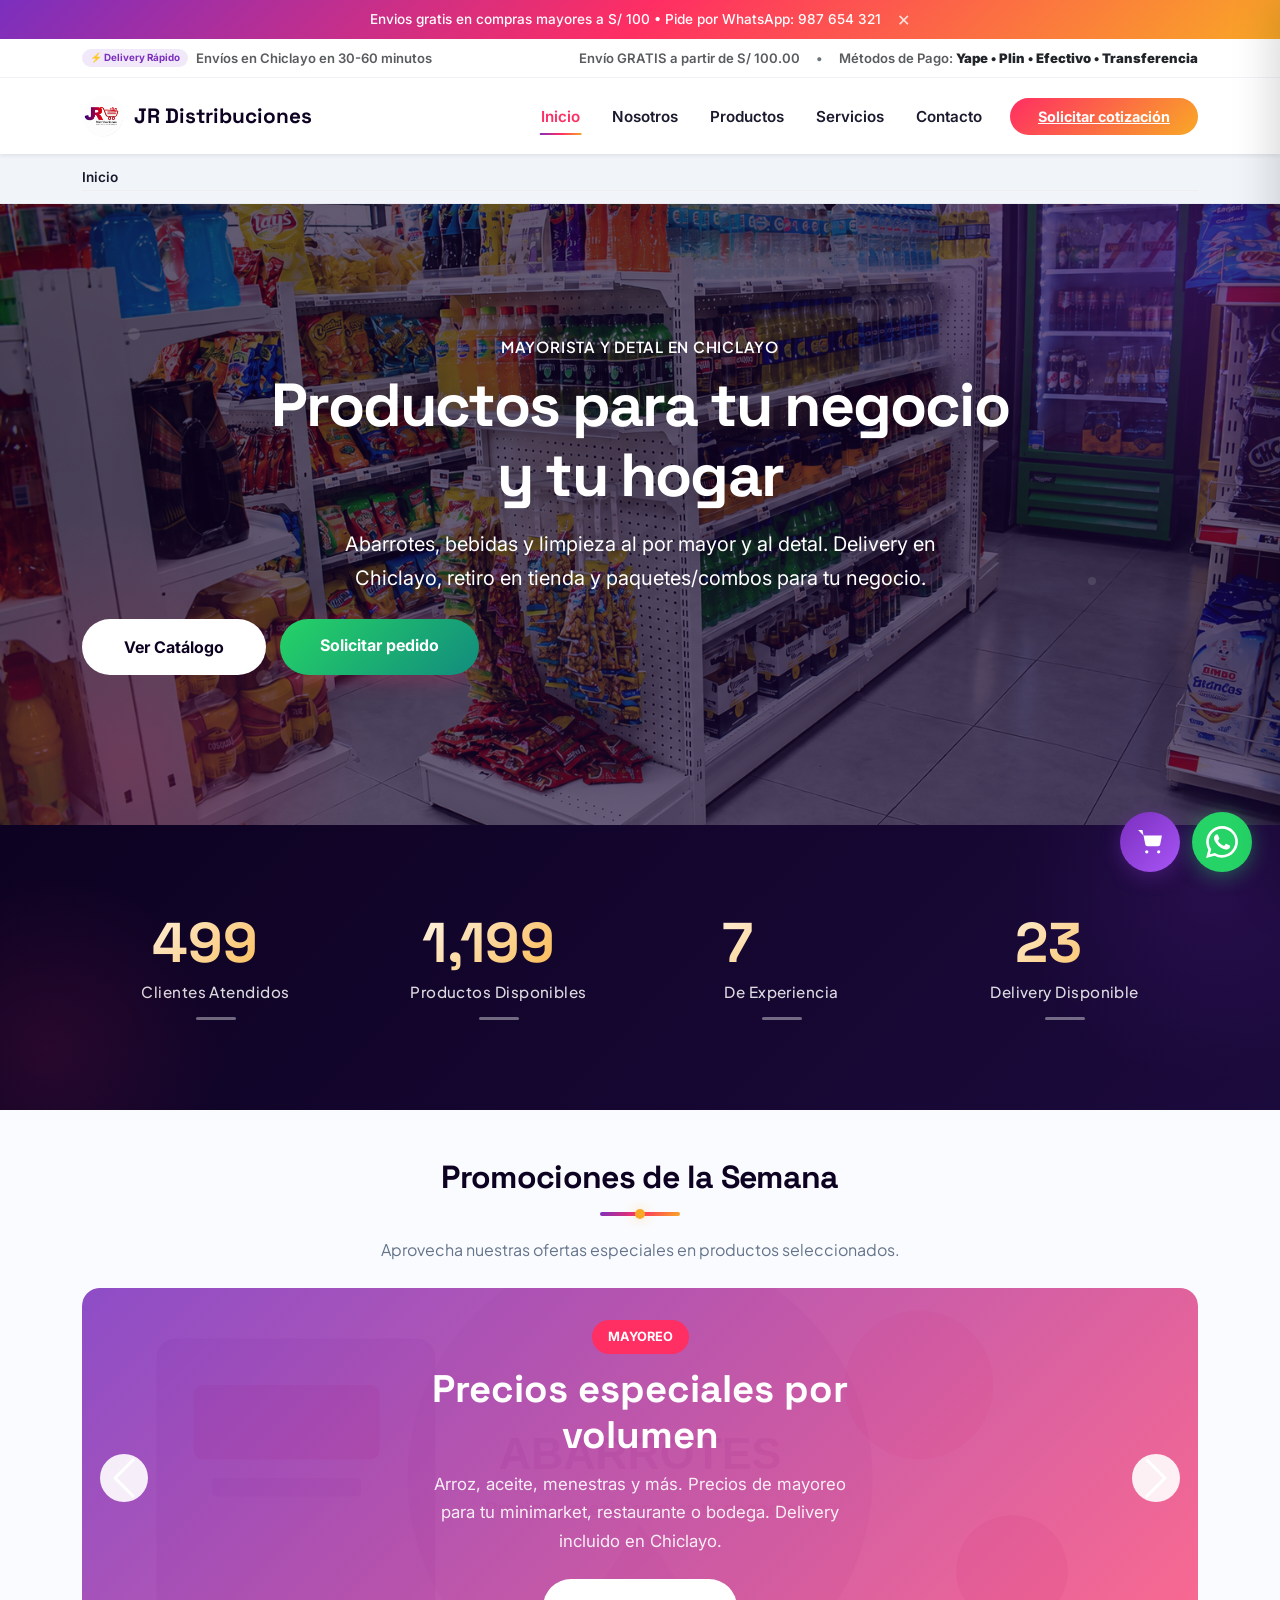
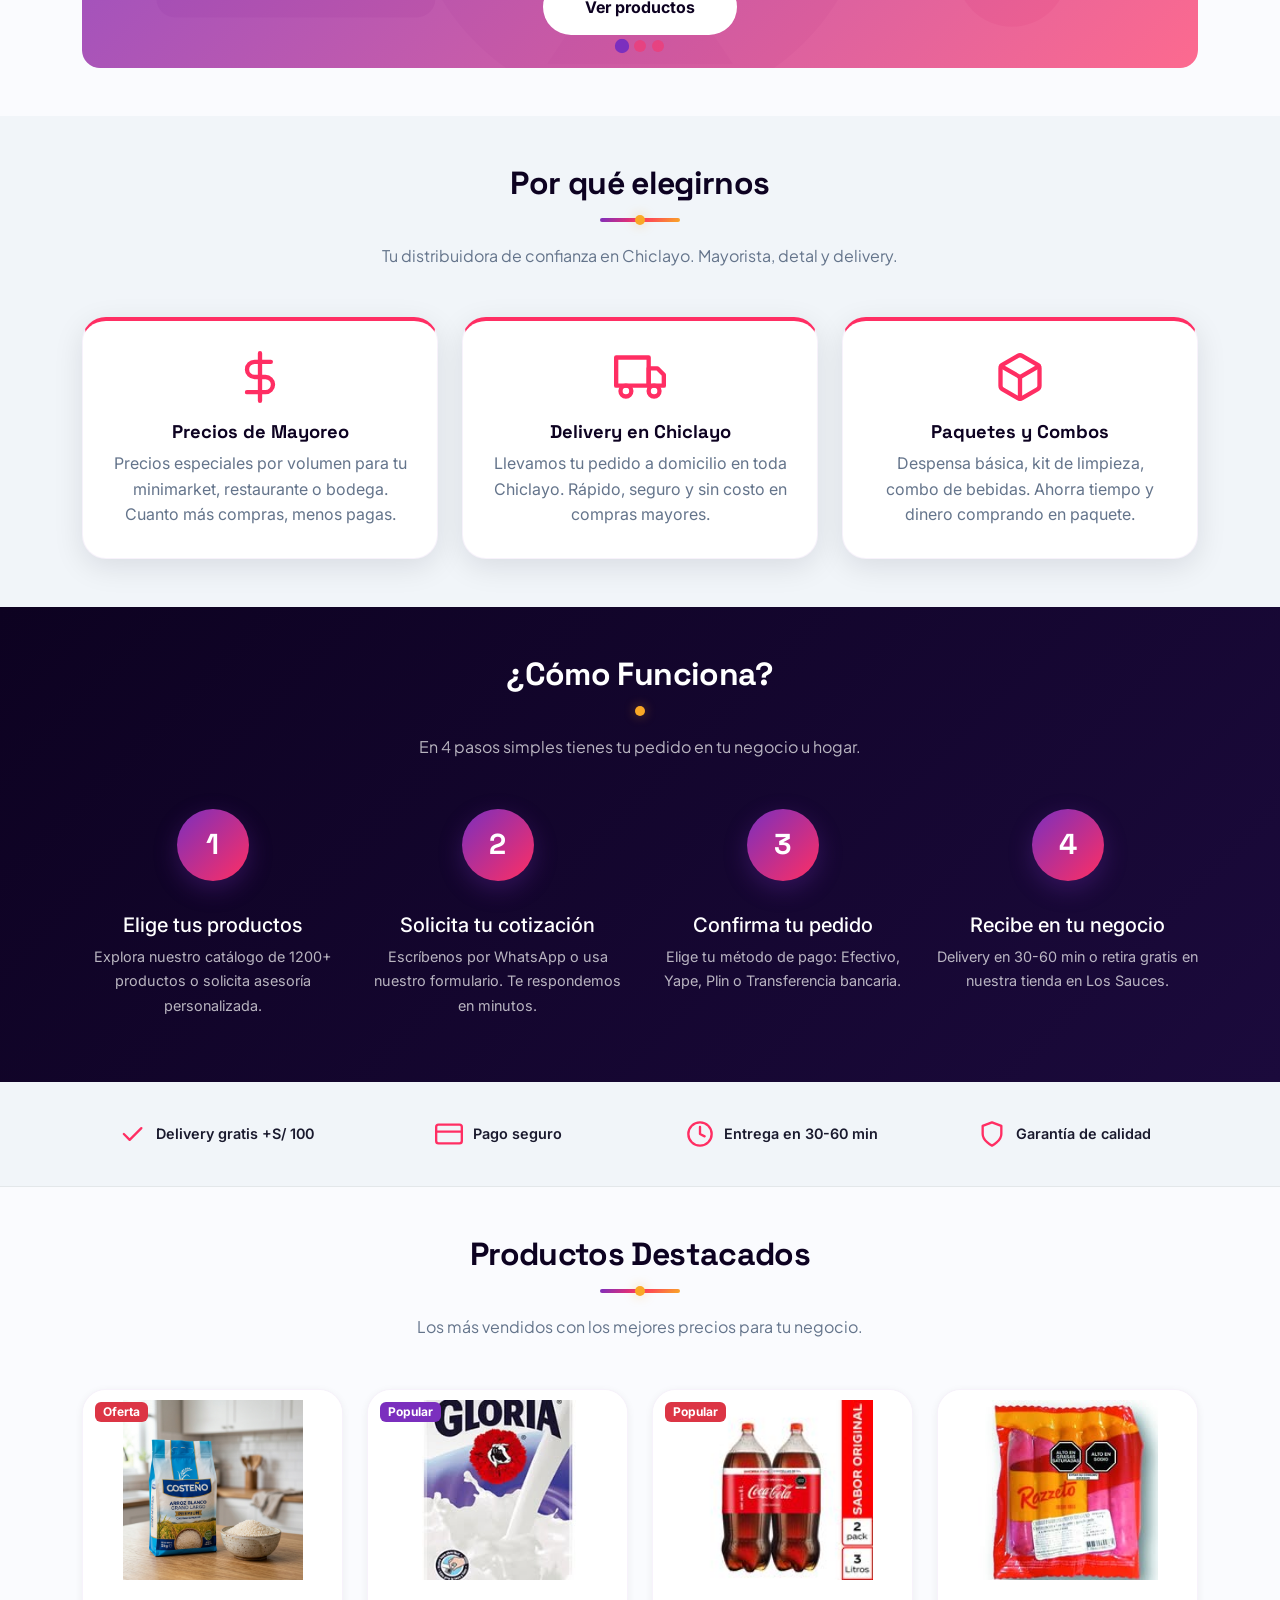
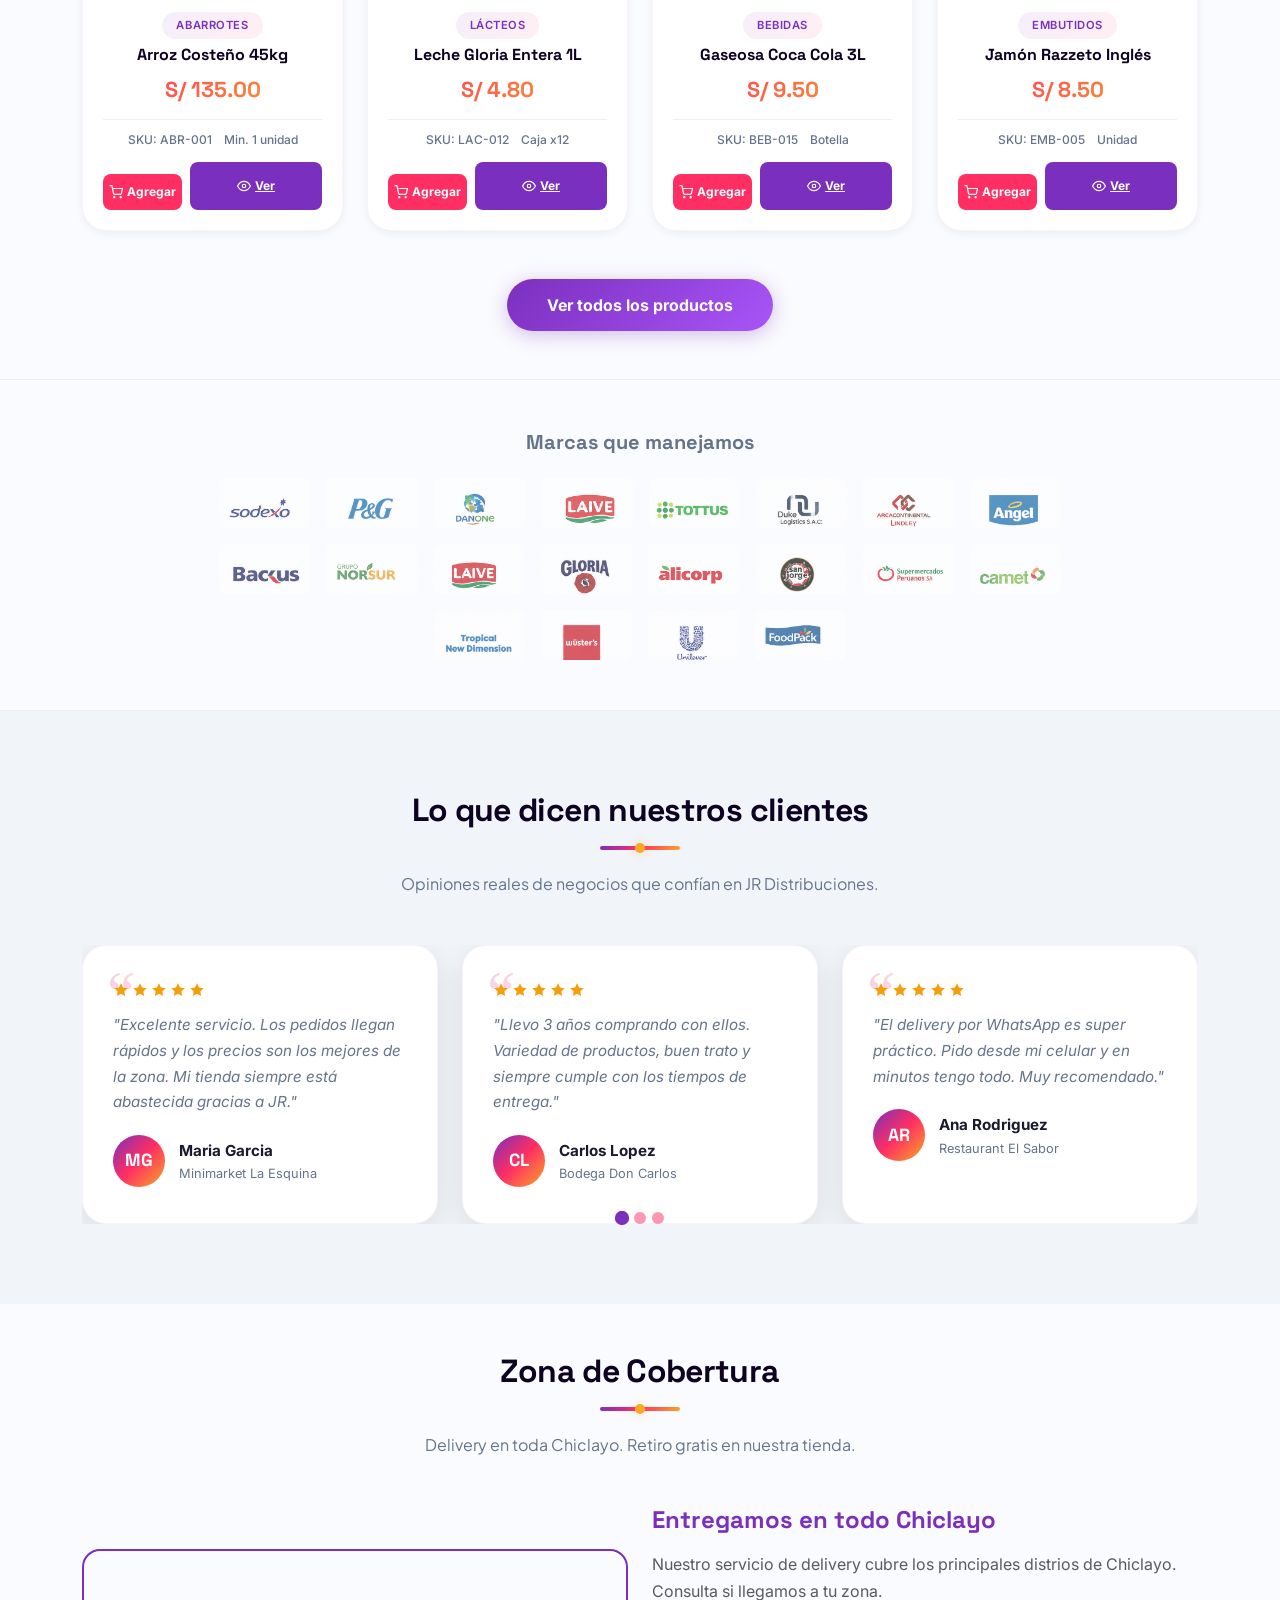
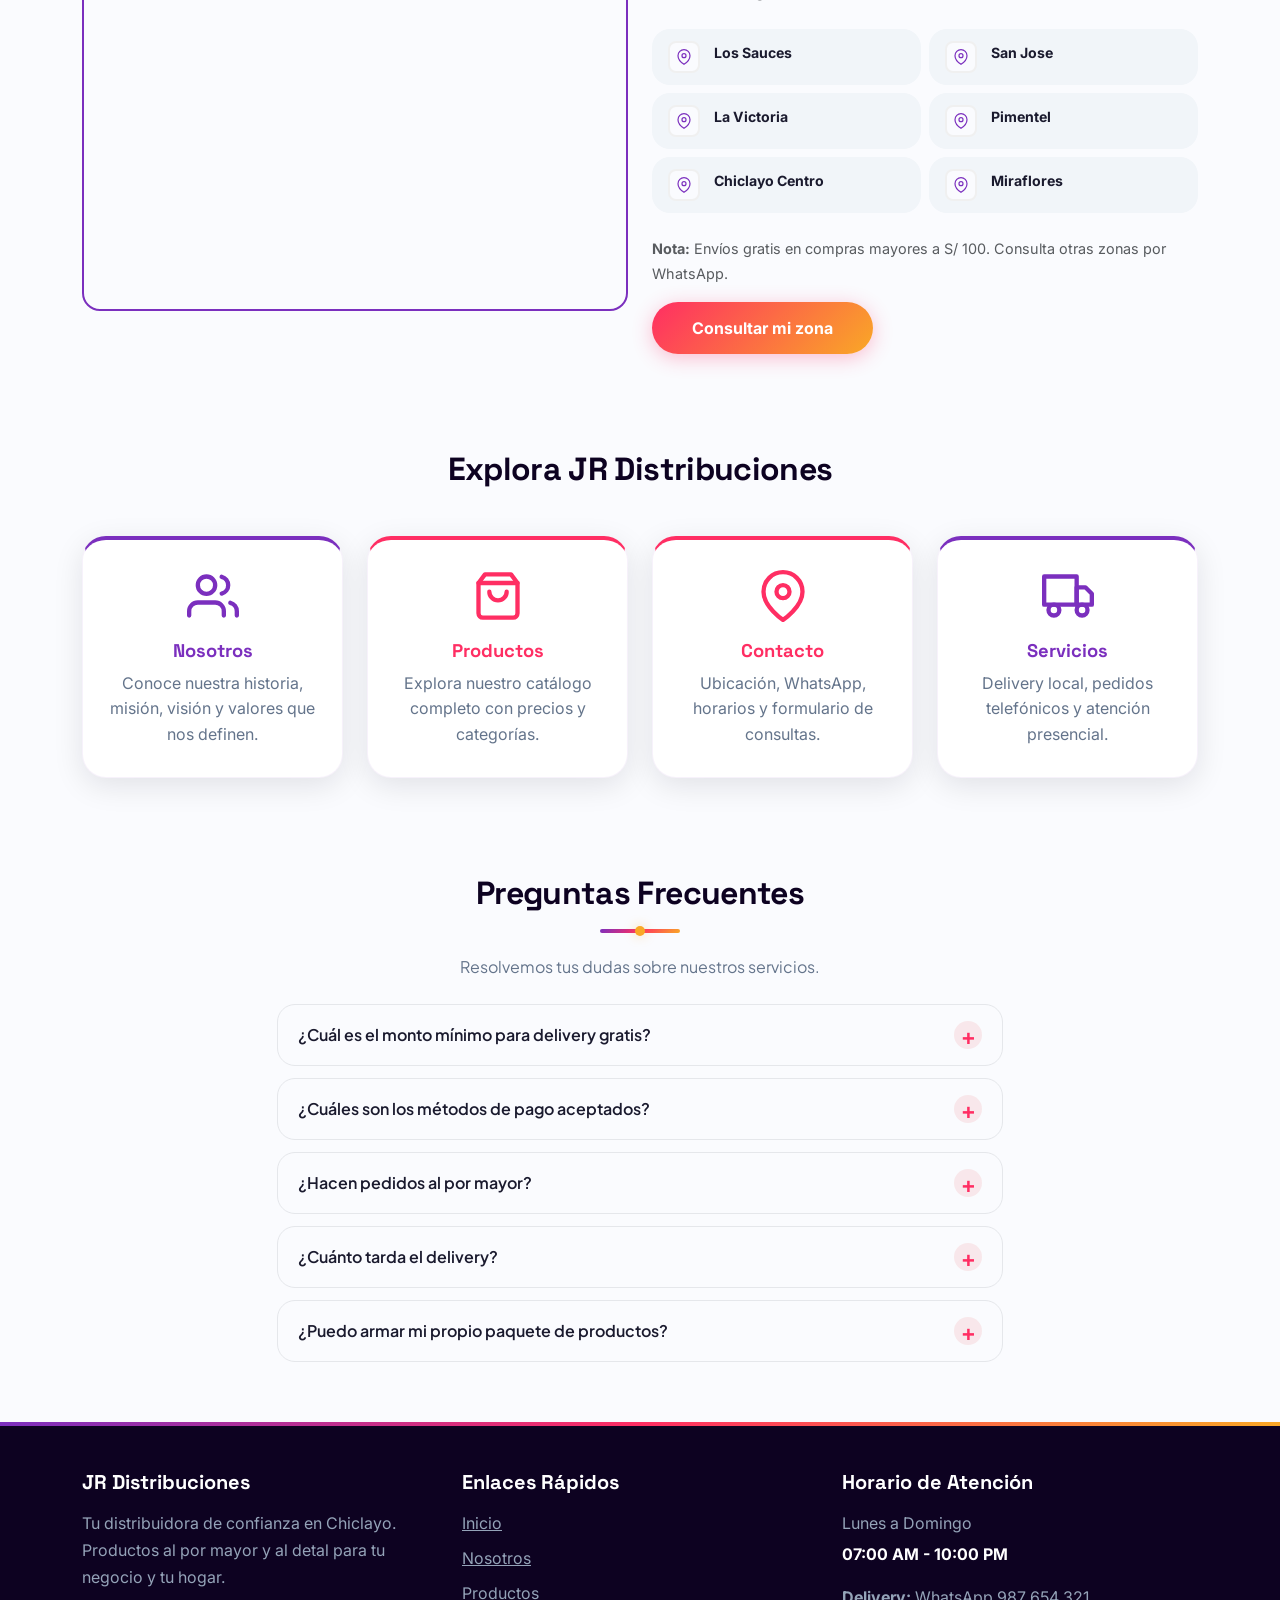
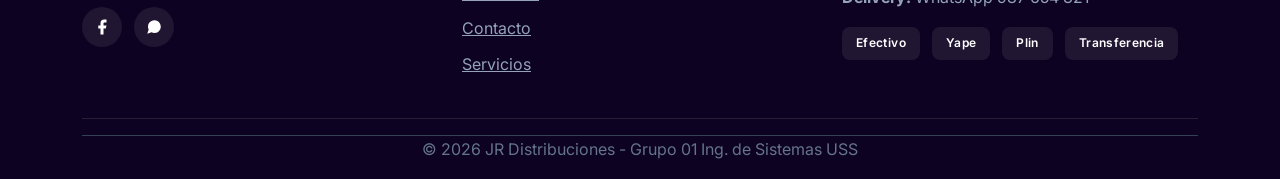
==== commit 030eb75e: "Refactor: Estandarizacion de cabeceras, optimizacion de assets, catalogo dinamico JSON y grafico can" ====
--- a/index.html
+++ b/index.html
@@ -4,14 +4,14 @@
   <meta charset="UTF-8">
   <meta name="viewport" content="width=device-width, initial-scale=1.0">
   <title>JR Distribuciones | Mayorista y Detal en Chiclayo</title>
-  <meta name="description" content="JR Distribuciones: productos de primera necesidad al por mayor y al detal en Chiclayo. Delivery, retiro en tienda y paquetes/combos.">
-  <meta name="keywords" content="distribuidora, mayoreo, mayoreo abarrotes, bebidas, limpieza, Chiclayo, Los Sauces, delivery, delivery whatsapp, paquetes, combos">
+  <meta name="description" content="JR Distribuciones - Distribuidora de abarrotes, bebidas y limpieza al por mayor y al detal en Chiclayo. Delivery gratis en compras mayores a S/ 100. Pedidos por WhatsApp.">
+  <meta name="keywords" content="distribuidora Chiclayo, mayoreo abarrotes, delivery Chiclayo, productos primera necesidad, minimarket Los Sauces, paquetes combos, bebidas limpieza, precio mayoreo">
 
   <!-- Open Graph -->
   <meta property="og:title" content="JR Distribuciones | Mayorista y Detal en Chiclayo">
   <meta property="og:description" content="Productos de primera necesidad al por mayor y al detal. Delivery, retiro en tienda y paquetes/combos.">
   <meta property="og:type" content="website">
-  <meta property="og:url" content="https://jrdistribuciónes.com">
+  <meta property="og:url" content="https://jrdistribuciones.com">
   <meta property="og:locale" content="es_PE">
   <meta property="og:site_name" content="JR Distribuciones">
 
@@ -21,7 +21,7 @@
   <meta name="twitter:description" content="Distribución de productos de primera necesidad con rapidez, confianza y los mejores precios en Los Sauces, Chiclayo.">
 
   <!-- Canonical -->
-  <link rel="canonical" href="https://jrdistribuciónes.com">
+  <link rel="canonical" href="https://jrdistribuciones.com">
 
   <!-- Fonts -->
   <link rel="preconnect" href="https://fonts.googleapis.com">
@@ -32,35 +32,21 @@
   <link rel="stylesheet" href="bootstrap/css/bootstrap.min.css">
 
   <!-- Custom -->
-  <link rel="stylesheet" href="css/base.css">
-  <link rel="stylesheet" href="css/loader.css">
-  <link rel="stylesheet" href="css/navbar.css">
-  <link rel="stylesheet" href="css/hero.css">
-  <link rel="stylesheet" href="css/buttons.css">
-  <link rel="stylesheet" href="css/cards.css">
-  <link rel="stylesheet" href="css/sections.css">
-  <link rel="stylesheet" href="css/forms.css">
-  <link rel="stylesheet" href="css/map.css">
-  <link rel="stylesheet" href="css/cart.css">
-  <link rel="stylesheet" href="css/floating.css">
-  <link rel="stylesheet" href="css/modal.css">
-  <link rel="stylesheet" href="css/footer.css">
-  <link rel="stylesheet" href="css/faq.css">
-  <link rel="stylesheet" href="css/animations.css">
-  <link rel="stylesheet" href="css/responsive.css">
-
-  <!-- Schema.org JSON-LD -->
+  <link rel="stylesheet" href="css/main.css">
+
+  <!-- Schema.org JSON-LD - LocalBusiness -->
   <script type="application/ld+json">
   {
     "@context": "https://schema.org",
     "@type": "LocalBusiness",
     "name": "JR Distribuciones",
-    "description": "Distribución de productos de primera necesidad con rapidez, confianza y los mejores precios.",
-    "url": "https://jrdistribuciónes.com",
+    "description": "Distribuidora de productos de primera necesidad al por mayor y al detal en Chiclayo. Delivery gratis en compras mayores a S/ 100.",
+    "url": "https://jrdistribuciones.com",
     "telephone": "+51987654321",
+    "email": "ventas@jrdistribuciones.com",
     "address": {
       "@type": "PostalAddress",
-      "streetAddress": "Los Sauces",
+      "streetAddress": "Av. Principal Los Sauces",
       "addressLocality": "Chiclayo",
       "addressRegion": "Lambayeque",
       "postalCode": "14000",
@@ -80,17 +66,109 @@
       }
     ],
     "priceRange": "$$",
-    "sameAs": []
+    "image": "https://jrdistribuciones.com/img/logos/logo-jr.png",
+    "sameAs": [],
+    "hasOfferCatalog": {
+      "@type": "OfferCatalog",
+      "name": "Productos de Abarrotes",
+      "itemListElement": [
+        {"@type": "Offer", "itemOffered": {"@type": "Product", "name": "Arroz Costeño 45kg"}},
+        {"@type": "Offer", "itemOffered": {"@type": "Product", "name": "Leche Gloria Entera 1L"}},
+        {"@type": "Offer", "itemOffered": {"@type": "Product", "name": "Gaseosa Inca Kola 1.5L"}}
+      ]
+    }
+  }
+  </script>
+
+  <!-- Schema.org JSON-LD - FAQ -->
+  <script type="application/ld+json">
+  {
+    "@context": "https://schema.org",
+    "@type": "FAQPage",
+    "mainEntity": [
+      {
+        "@type": "Question",
+        "name": "¿Cuál es el monto mínimo para delivery gratis?",
+        "acceptedAnswer": {
+          "@type": "Answer",
+          "text": "El delivery es gratuito en compras mayores a S/ 100. Para pedidos menores, el costo de envío varía según la zona de Chiclayo."
+        }
+      },
+      {
+        "@type": "Question",
+        "name": "¿Cuáles son los métodos de pago aceptados?",
+        "acceptedAnswer": {
+          "@type": "Answer",
+          "text": "Aceptamos Efectivo, Yape, Plin y Transferencia bancaria. También puedes pagar contraentrega en tu negocio."
+        }
+      },
+      {
+        "@type": "Question",
+        "name": "¿Hacen pedidos al por mayor?",
+        "acceptedAnswer": {
+          "@type": "Answer",
+          "text": "Sí, somos distribuidora mayorista. Ofrecemos precios especiales por volumen para minimarkets, restaurantes, bodegas y negocios en general."
+        }
+      },
+      {
+        "@type": "Question",
+        "name": "¿Cuánto tarda el delivery?",
+        "acceptedAnswer": {
+          "@type": "Answer",
+          "text": "El delivery se realiza en un plazo de 30 a 60 minutos según la zona y disponibilidad del producto."
+        }
+      },
+      {
+        "@type": "Question",
+        "name": "¿Puedo armar mi propio paquete de productos?",
+        "acceptedAnswer": {
+          "@type": "Answer",
+          "text": "Sí, puedes crear tu combo personalizado eligiendo los productos que necesitas. Contáctanos por WhatsApp y te armamos un paquete a tu medida."
+        }
+      }
+    ]
+  }
+  </script>
+
+  <!-- Schema.org JSON-LD - Organization -->
+  <script type="application/ld+json">
+  {
+    "@context": "https://schema.org",
+    "@type": "Organization",
+    "name": "JR Distribuciones",
+    "url": "https://jrdistribuciones.com",
+    "logo": "https://jrdistribuciones.com/img/logos/logo-jr.png",
+    "description": "Distribuidora de productos de primera necesidad al por mayor y al detal en Chiclayo, Perú.",
+    "areaServed": {
+      "@type": "State",
+      "name": "Lambayeque"
+    },
+    "knowsLanguage": "es"
   }
   </script>
 </head>
 <body>
 
-<!-- BARRA DE ANUNCIO (jQuery - efecto slideDown) -->
+<!-- BARRA DE ANUNCIO SUPERIOR -->
 <div class="barra-anuncio" id="barraAnuncio">
   <div class="container">
-    <span>Envíos gratis en compras mayores a S/ 100 &bull; Pide por WhatsApp: 987 654 321</span>
+    <span>Envios gratis en compras mayores a S/ 100 &bull; Pide por WhatsApp: 987 654 321</span>
     <button id="barraAnuncioCerrar" aria-label="Cerrar anuncio">&times;</button>
+  </div>
+</div>
+
+<!-- BARRA DE CONFIANZA -->
+<div class="barra-confianza py-2 d-none d-md-block">
+  <div class="container d-flex justify-content-between align-items-center text-muted fw-semibold">
+    <div class="d-flex align-items-center gap-2">
+      <span class="badge badge-purple-soft p-1 px-2 rounded-pill">⚡ Delivery Rápido</span>
+      <span>Envíos en Chiclayo en 30-60 minutos</span>
+    </div>
+    <div class="d-flex align-items-center gap-3">
+      <span>Envío GRATIS a partir de S/ 100.00</span>
+      <span class="text-secondary">&bull;</span>
+      <span>Métodos de Pago: <strong class="text-dark">Yape &bull; Plin &bull; Efectivo &bull; Transferencia</strong></span>
+    </div>
   </div>
 </div>
 
@@ -99,6 +177,7 @@
   <div class="loader-spinner"></div>
   <div class="loader-text">JR Distribuciones</div>
 </div>
+<script>(function(){setTimeout(function(){var l=document.getElementById("pageLoader")||document.querySelector(".page-loader");if(l)l.classList.add("hidden");},250);})();</script>
 
 <a href="#contenido" class="skip-link">Saltar al contenido</a>
 
@@ -106,7 +185,7 @@
 <nav class="navbar navbar-expand-lg navbar-light bg-white shadow-sm sticky-top">
   <div class="container">
     <a class="navbar-brand" href="index.html">
-      <img src="img/logo-jr.png" alt="JR Distribuciones Logo" height="42">
+      <img src="img/logos/logo-jr.png" alt="JR Distribuciones Logo" height="42">
       JR Distribuciones
     </a>
     <button class="navbar-toggler" type="button" data-bs-toggle="collapse" data-bs-target="#navPrincipal" aria-label="Abrir menú">
@@ -125,7 +204,17 @@
   </div>
 </nav>
 
-<!-- HERO CON PARALLAX -->
+<!-- BREADCRUMB -->
+<div class="breadcrumb-bar">
+  <div class="container">
+    <nav aria-label="Breadcrumb">
+      <ol class="breadcrumb breadcrumb-jm">
+        <li class="breadcrumb-item active" aria-current="page">Inicio</li>
+      </ol>
+    </nav>
+  </div>
+</div>
+
 <section id="contenido" class="hero-section text-center position-relative">
   <div class="hero-bg"></div>
   <!-- Particulas decorativas -->
@@ -141,7 +230,7 @@
     <p class="mx-auto mb-4 anim-fade-up anim-delay-2">Abarrotes, bebidas y limpieza al por mayor y al detal. Delivery en Chiclayo, retiro en tienda y paquetes/combos para tu negocio.</p>
     <div class="hero-botones anim-fade-up anim-delay-3">
       <a href="productos.html" class="btn btn-jm-blanco"><span>Ver Catálogo</span></a>
-      <a href="https://wa.me/51987654321" target="_blank" rel="noopener" class="btn btn-jm-rojo" style="background:linear-gradient(135deg,#25D366,#128C7E);border-color:transparent;"><span>Solicitar pedido</span></a>
+      <a href="https://wa.me/51987654321?text=Hola%20JR%20Distribuciones%2C%20quiero%20hacer%20un%20pedido%20de%20abarrotes%20para%20mi%20negocio.%20%C2%BFMe%20pueden%20enviar%20el%20cat%C3%A1logo%3F" target="_blank" rel="noopener" class="btn btn-jm-rojo" style="background:linear-gradient(135deg,#25D366,#128C7E);border-color:transparent;"><span>Solicitar pedido</span></a>
     </div>
   </div>
 </section>
@@ -197,7 +286,7 @@
       </div>
       <div class="carousel-inner rounded-4 overflow-hidden">
         <div class="carousel-item active">
-          <div class="carousel-slide" style="background-image:url('img/slide-promo1.svg'); min-height:380px;">
+          <div class="carousel-slide" style="background-image:url('img/banners/slide-promo1.svg'); min-height:380px;">
             <div class="slide-overlay">
               <div class="slide-content">
                 <span style="background:var(--primary-coral);padding:6px 16px;border-radius:20px;font-size:.8rem;font-weight:700;display:inline-block;margin-bottom:12px;">MAYOREO</span>
@@ -209,7 +298,7 @@
           </div>
         </div>
         <div class="carousel-item">
-          <div class="carousel-slide" style="background-image:url('img/slide-promo2.svg'); min-height:380px;">
+          <div class="carousel-slide" style="background-image:url('img/banners/slide-promo2.svg'); min-height:380px;">
             <div class="slide-overlay" style="background:linear-gradient(135deg, rgba(168,85,247,.88) 0%, rgba(123,47,190,.75) 100%);">
               <div class="slide-content">
                 <span style="background:#f59e0b;padding:6px 16px;border-radius:20px;font-size:.8rem;font-weight:700;display:inline-block;margin-bottom:12px;color:#000;">COMBOS</span>
@@ -221,7 +310,7 @@
           </div>
         </div>
         <div class="carousel-item">
-          <div class="carousel-slide" style="background-image:url('img/slide-promo3.svg'); min-height:380px;">
+          <div class="carousel-slide" style="background-image:url('img/banners/slide-promo3.svg'); min-height:380px;">
             <div class="slide-overlay" style="background:linear-gradient(135deg, rgba(34,34,34,.88) 0%, rgba(102,102,102,.75) 100%);">
               <div class="slide-content">
                 <span style="background:var(--primary-purple);padding:6px 16px;border-radius:20px;font-size:.8rem;font-weight:700;display:inline-block;margin-bottom:12px;">DELIVERY</span>
@@ -283,6 +372,69 @@
   </div>
 </section>
 
+<!-- COMO FUNCIONA (4 pasos) -->
+<section class="py-5" style="background: linear-gradient(135deg, var(--primary-deep) 0%, #1B0A3C 100%); color: #fff; position: relative; z-index: 1;">
+  <div class="container">
+    <h2 class="text-center titulo-seccion mb-2 reveal" style="color:#fff;">¿Cómo Funciona?</h2>
+    <div class="section-divider reveal" style="background:var(--primary-gold);"></div>
+    <p class="text-center subtitulo-seccion mb-5 reveal" style="color:rgba(255,255,255,.7);">En 4 pasos simples tienes tu pedido en tu negocio u hogar.</p>
+    <div class="row g-4">
+      <div class="col-lg-3 col-md-6 text-center reveal">
+        <div class="paso-circulo">1</div>
+        <h5 class="mt-3 mb-2" style="color:var(--primary-gold);">Elige tus productos</h5>
+        <p style="color:rgba(255,255,255,.7);font-size:.9rem;">Explora nuestro catálogo de 1200+ productos o solicita asesoría personalizada.</p>
+      </div>
+      <div class="col-lg-3 col-md-6 text-center reveal">
+        <div class="paso-circulo">2</div>
+        <h5 class="mt-3 mb-2" style="color:var(--primary-gold);">Solicita tu cotización</h5>
+        <p style="color:rgba(255,255,255,.7);font-size:.9rem;">Escríbenos por WhatsApp o usa nuestro formulario. Te respondemos en minutos.</p>
+      </div>
+      <div class="col-lg-3 col-md-6 text-center reveal">
+        <div class="paso-circulo">3</div>
+        <h5 class="mt-3 mb-2" style="color:var(--primary-gold);">Confirma tu pedido</h5>
+        <p style="color:rgba(255,255,255,.7);font-size:.9rem;">Elige tu método de pago: Efectivo, Yape, Plin o Transferencia bancaria.</p>
+      </div>
+      <div class="col-lg-3 col-md-6 text-center reveal">
+        <div class="paso-circulo">4</div>
+        <h5 class="mt-3 mb-2" style="color:var(--primary-gold);">Recibe en tu negocio</h5>
+        <p style="color:rgba(255,255,255,.7);font-size:.9rem;">Delivery en 30-60 min o retira gratis en nuestra tienda en Los Sauces.</p>
+      </div>
+    </div>
+  </div>
+</section>
+
+<!-- BADGES DE CONFIANZA -->
+<section class="py-4" style="background:var(--background-soft);border-bottom:1px solid rgba(0,0,0,.06);">
+  <div class="container">
+    <div class="row g-3 justify-content-center text-center reveal">
+      <div class="col-6 col-md-3">
+        <div class="badge-confianza-item">
+          <svg viewBox="0 0 24 24" class="badge-confianza-icon"><path d="M5 12l5 5L20 7"/></svg>
+          <span>Delivery gratis +S/ 100</span>
+        </div>
+      </div>
+      <div class="col-6 col-md-3">
+        <div class="badge-confianza-item">
+          <svg viewBox="0 0 24 24" class="badge-confianza-icon"><rect x="1" y="4" width="22" height="16" rx="2"/><line x1="1" y1="10" x2="23" y2="10"/></svg>
+          <span>Pago seguro</span>
+        </div>
+      </div>
+      <div class="col-6 col-md-3">
+        <div class="badge-confianza-item">
+          <svg viewBox="0 0 24 24" class="badge-confianza-icon"><circle cx="12" cy="12" r="10"/><polyline points="12 6 12 12 16 14"/></svg>
+          <span>Entrega en 30-60 min</span>
+        </div>
+      </div>
+      <div class="col-6 col-md-3">
+        <div class="badge-confianza-item">
+          <svg viewBox="0 0 24 24" class="badge-confianza-icon"><path d="M12 22s8-4 8-10V5l-8-3-8 3v7c0 6 8 10 8 10z"/></svg>
+          <span>Garantía de calidad</span>
+        </div>
+      </div>
+    </div>
+  </div>
+</section>
+
 <!-- PRODUCTOS DESTACADOS -->
 <section class="py-5">
   <div class="container">
@@ -296,13 +448,17 @@
           <div class="card card-producto">
             <div class="producto-img-wrapper">
               <span class="producto-badge badge bg-danger">Oferta</span>
-              <img src="img/arroz_costeno_saco.png" alt="Arroz Costeño 45kg" class="producto-img" loading="lazy">
+              <img src="img/productos/abarrotes/arroz_costeno_saco.png" alt="Arroz Costeño 45kg - distribuidora mayoreo Chiclayo" class="producto-img" loading="lazy">
             </div>
             <div class="card-body">
               <span class="badge-categoria">Abarrotes</span>
               <h6>Arroz Costeño 45kg</h6>
               <div class="producto-precio">S/ 135.00</div>
-              <p class="producto-desc">Saco completo ideal para minimarkets y restaurantes.</p>
+              <div class="producto-meta"><span>SKU: ABR-001</span><span>Min. 1 unidad</span></div>
+              <div class="card-btns">
+                <button class="btn-agregar-carrito" data-id="prod-1" data-nombre="Arroz Costeño 45kg" data-precio="135" data-img="img/productos/abarrotes/arroz_costeno_saco.png"><svg viewBox="0 0 24 24" style="width:14px;height:14px;stroke:currentColor;fill:none;stroke-width:2;"><circle cx="9" cy="21" r="1"/><circle cx="20" cy="21" r="1"/><path d="M1 1h4l2.68 13.39a2 2 0 0 0 2 1.61h9.72a2 2 0 0 0 2-1.61L23 6H6"/></svg>Agregar</button>
+                <a href="productos.html" class="btn-ver-detalle"><svg viewBox="0 0 24 24" style="width:14px;height:14px;stroke:currentColor;fill:none;stroke-width:2;"><path d="M1 12s4-8 11-8 11 8 11 8-4 8-11 8-11-8-11-8z"/><circle cx="12" cy="12" r="3"/></svg>Ver</a>
+              </div>
             </div>
           </div>
         </a>
@@ -312,13 +468,17 @@
           <div class="card card-producto">
             <div class="producto-img-wrapper">
               <span class="producto-badge badge bg-primary" style="background:var(--primary-purple) !important;">Popular</span>
-              <img src="img/leche_gloria_entera_caja_1l.jpg" alt="Leche Gloria Entera 1L" class="producto-img" loading="lazy">
+              <img src="img/productos/lacteos/leche_gloria_entera_caja_1l.jpg" alt="Leche Gloria Entera 1L - precio mayoreo Chiclayo" class="producto-img" loading="lazy">
             </div>
             <div class="card-body">
               <span class="badge-categoria">Lácteos</span>
               <h6>Leche Gloria Entera 1L</h6>
               <div class="producto-precio">S/ 4.80</div>
-              <p class="producto-desc">Leche entera pasteurizada, sabor natural.</p>
+              <div class="producto-meta"><span>SKU: LAC-012</span><span>Caja x12</span></div>
+              <div class="card-btns">
+                <button class="btn-agregar-carrito" data-id="prod-2" data-nombre="Leche Gloria Entera 1L" data-precio="4.8" data-img="img/productos/lacteos/leche_gloria_entera_caja_1l.jpg"><svg viewBox="0 0 24 24" style="width:14px;height:14px;stroke:currentColor;fill:none;stroke-width:2;"><circle cx="9" cy="21" r="1"/><circle cx="20" cy="21" r="1"/><path d="M1 1h4l2.68 13.39a2 2 0 0 0 2 1.61h9.72a2 2 0 0 0 2-1.61L23 6H6"/></svg>Agregar</button>
+                <a href="productos.html" class="btn-ver-detalle"><svg viewBox="0 0 24 24" style="width:14px;height:14px;stroke:currentColor;fill:none;stroke-width:2;"><path d="M1 12s4-8 11-8 11 8 11 8-4 8-11 8-11-8-11-8z"/><circle cx="12" cy="12" r="3"/></svg>Ver</a>
+              </div>
             </div>
           </div>
         </a>
@@ -328,13 +488,17 @@
           <div class="card card-producto">
             <div class="producto-img-wrapper">
               <span class="producto-badge badge bg-danger">Popular</span>
-              <img src="img/gaseosa_inca_kola.png" alt="Gaseosa Inca Kola 1.5L" class="producto-img" loading="lazy">
+              <img src="img/productos/bebidas/gaseosa_coca_cola_botella_3l.jpg" alt="Gaseosa Coca Cola 3L - distribuidora bebidas Chiclayo" class="producto-img" loading="lazy">
             </div>
             <div class="card-body">
               <span class="badge-categoria">Bebidas</span>
-              <h6>Gaseosa Inca Kola 1.5L</h6>
-              <div class="producto-precio">S/ 4.50</div>
-              <p class="producto-desc">La bebida dorada del Perú.</p>
+              <h6>Gaseosa Coca Cola 3L</h6>
+              <div class="producto-precio">S/ 9.50</div>
+              <div class="producto-meta"><span>SKU: BEB-015</span><span>Botella</span></div>
+              <div class="card-btns">
+                <button class="btn-agregar-carrito" data-id="prod-3" data-nombre="Gaseosa Coca Cola 3L" data-precio="9.5" data-img="img/productos/bebidas/gaseosa_coca_cola_botella_3l.jpg"><svg viewBox="0 0 24 24" style="width:14px;height:14px;stroke:currentColor;fill:none;stroke-width:2;"><circle cx="9" cy="21" r="1"/><circle cx="20" cy="21" r="1"/><path d="M1 1h4l2.68 13.39a2 2 0 0 0 2 1.61h9.72a2 2 0 0 0 2-1.61L23 6H6"/></svg>Agregar</button>
+                <a href="productos.html" class="btn-ver-detalle"><svg viewBox="0 0 24 24" style="width:14px;height:14px;stroke:currentColor;fill:none;stroke-width:2;"><path d="M1 12s4-8 11-8 11 8 11 8-4 8-11 8-11-8-11-8z"/><circle cx="12" cy="12" r="3"/></svg>Ver</a>
+              </div>
             </div>
           </div>
         </a>
@@ -343,13 +507,17 @@
         <a href="productos.html" class="text-decoration-none">
           <div class="card card-producto">
             <div class="producto-img-wrapper">
-              <img src="img/detergente_bolivar_empaque.png" alt="Detergente Bolivar" class="producto-img" loading="lazy">
+              <img src="img/productos/embutidos/jamon_razzeto_ingles.jpg" alt="Jamón Razzeto Inglés - embutidos mayoreo Chiclayo" class="producto-img" loading="lazy">
             </div>
             <div class="card-body">
-              <span class="badge-categoria">Limpieza</span>
-              <h6>Detergente Bolivar</h6>
-              <div class="producto-precio">S/ 3.50</div>
-              <p class="producto-desc">Detergente en polvo, poder de limpiado.</p>
+              <span class="badge-categoria">Embutidos</span>
+              <h6>Jamón Razzeto Inglés</h6>
+              <div class="producto-precio">S/ 8.50</div>
+              <div class="producto-meta"><span>SKU: EMB-005</span><span>Unidad</span></div>
+              <div class="card-btns">
+                <button class="btn-agregar-carrito" data-id="prod-4" data-nombre="Jamón Razzeto Inglés" data-precio="8.5" data-img="img/productos/embutidos/jamon_razzeto_ingles.jpg"><svg viewBox="0 0 24 24" style="width:14px;height:14px;stroke:currentColor;fill:none;stroke-width:2;"><circle cx="9" cy="21" r="1"/><circle cx="20" cy="21" r="1"/><path d="M1 1h4l2.68 13.39a2 2 0 0 0 2 1.61h9.72a2 2 0 0 0 2-1.61L23 6H6"/></svg>Agregar</button>
+                <a href="productos.html" class="btn-ver-detalle"><svg viewBox="0 0 24 24" style="width:14px;height:14px;stroke:currentColor;fill:none;stroke-width:2;"><path d="M1 12s4-8 11-8 11 8 11 8-4 8-11 8-11-8-11-8z"/><circle cx="12" cy="12" r="3"/></svg>Ver</a>
+              </div>
             </div>
           </div>
         </a>
@@ -364,39 +532,29 @@
 
 <!-- MARCAS / PROVEEDORES -->
 <section class="seccion-marcas">
-  <div class="container">
-    <h5 class="text-center fw-bold mb-4 reveal" style="font-family:var(--font-titulo);color:var(--text-gray);">Marcas que manejamos</h5>
-    <div class="row align-items-center justify-content-center g-3">
-      <div class="col-6 col-md-3 col-lg-2">
-        <div class="marca-item reveal">
-          <span class="marca-placeholder">Alicorp</span>
-        </div>
-      </div>
-      <div class="col-6 col-md-3 col-lg-2">
-        <div class="marca-item reveal">
-          <span class="marca-placeholder">Gloria</span>
-        </div>
-      </div>
-      <div class="col-6 col-md-3 col-lg-2">
-        <div class="marca-item reveal">
-          <span class="marca-placeholder">Coca-Cola</span>
-        </div>
-      </div>
-      <div class="col-6 col-md-3 col-lg-2">
-        <div class="marca-item reveal">
-          <span class="marca-placeholder">Inka Kola</span>
-        </div>
-      </div>
-      <div class="col-6 col-md-3 col-lg-2">
-        <div class="marca-item reveal">
-          <span class="marca-placeholder">La Oriental</span>
-        </div>
-      </div>
-      <div class="col-6 col-md-3 col-lg-2">
-        <div class="marca-item reveal">
-          <span class="marca-placeholder">Molitalia</span>
-        </div>
-      </div>
+  <div class="container text-center">
+    <h5 class="fw-bold mb-4 reveal" style="font-family:var(--font-titulo);color:var(--text-gray);">Marcas que manejamos</h5>
+    <div class="marcas-grid reveal">
+      <img src="img/marcas/ChatGPT_Image_23_jul_2026_09_57_37_r0_c0.png" alt="Marca" class="marca-logo" loading="lazy">
+      <img src="img/marcas/ChatGPT_Image_23_jul_2026_09_57_37_r0_c1.png" alt="Marca" class="marca-logo" loading="lazy">
+      <img src="img/marcas/ChatGPT_Image_23_jul_2026_09_57_37_r0_c2.png" alt="Marca" class="marca-logo" loading="lazy">
+      <img src="img/marcas/ChatGPT_Image_23_jul_2026_09_57_37_r0_c4.png" alt="Marca" class="marca-logo" loading="lazy">
+      <img src="img/marcas/ChatGPT_Image_23_jul_2026_09_57_37_r1_c0.png" alt="Marca" class="marca-logo" loading="lazy">
+      <img src="img/marcas/ChatGPT_Image_23_jul_2026_09_57_37_r1_c1.png" alt="Marca" class="marca-logo" loading="lazy">
+      <img src="img/marcas/ChatGPT_Image_23_jul_2026_09_57_37_r1_c2.png" alt="Marca" class="marca-logo" loading="lazy">
+      <img src="img/marcas/ChatGPT_Image_23_jul_2026_09_57_37_r1_c3.png" alt="Marca" class="marca-logo" loading="lazy">
+      <img src="img/marcas/ChatGPT_Image_23_jul_2026_09_57_37_r1_c4.png" alt="Marca" class="marca-logo" loading="lazy">
+      <img src="img/marcas/ChatGPT_Image_23_jul_2026_09_57_37_r2_c0.png" alt="Marca" class="marca-logo" loading="lazy">
+      <img src="img/marcas/ChatGPT_Image_23_jul_2026_09_57_37_r2_c2.png" alt="Marca" class="marca-logo" loading="lazy">
+      <img src="img/marcas/ChatGPT_Image_23_jul_2026_09_57_37_r2_c3.png" alt="Marca" class="marca-logo" loading="lazy">
+      <img src="img/marcas/ChatGPT_Image_23_jul_2026_09_57_37_r3_c0.png" alt="Marca" class="marca-logo" loading="lazy">
+      <img src="img/marcas/ChatGPT_Image_23_jul_2026_09_57_37_r3_c2.png" alt="Marca" class="marca-logo" loading="lazy">
+      <img src="img/marcas/ChatGPT_Image_23_jul_2026_09_57_37_r3_c4.png" alt="Marca" class="marca-logo" loading="lazy">
+      <img src="img/marcas/ChatGPT_Image_23_jul_2026_09_57_37_r4_c0.png" alt="Marca" class="marca-logo" loading="lazy">
+      <img src="img/marcas/ChatGPT_Image_23_jul_2026_09_57_37_r4_c1.png" alt="Marca" class="marca-logo" loading="lazy">
+      <img src="img/marcas/ChatGPT_Image_23_jul_2026_09_57_37_r4_c2.png" alt="Marca" class="marca-logo" loading="lazy">
+      <img src="img/marcas/ChatGPT_Image_23_jul_2026_09_57_37_r4_c3.png" alt="Marca" class="marca-logo" loading="lazy">
+      <img src="img/marcas/ChatGPT_Image_23_jul_2026_09_57_37_r5_c0.png" alt="Marca" class="marca-logo" loading="lazy">
     </div>
   </div>
 </section>
@@ -549,58 +707,7 @@
   </div>
 </section>
 
-<!-- PAQUETES / COMBOS -->
-<section class="py-5" style="background: var(--background-soft);">
-  <div class="container">
-    <h2 class="text-center titulo-seccion mb-2 reveal">Paquetes y Combos</h2>
-    <div class="section-divider reveal"></div>
-    <p class="text-center subtitulo-seccion mb-5 reveal">Ahorra tiempo y dinero. Elige nuestro paquete listo para tu negocio o arma tu combo personalizado.</p>
-    <div class="row g-4">
-      <div class="col-lg-4 col-md-6 reveal">
-        <div class="card card-jm card-jm-rojo h-100">
-          <div class="card-body">
-            <span style="background:var(--primary-coral);color:#fff;padding:4px 14px;border-radius:20px;font-size:.75rem;font-weight:700;">MAS VENDIDO</span>
-            <h5 class="card-title mt-3">Despensa Básica</h5>
-            <p class="card-text">Arroz 5kg + Aceite 1L + Azúcar 1kg + Sal 1kg + Menestras 800g x3 + Fideos 500g.</p>
-            <div style="font-size:1.4rem;font-weight:800;color:var(--primary-coral);font-family:var(--font-titulo);">S/ 52.00</div>
-            <small class="text-muted">Precio regular: S/ 58.50</small>
-            <div class="mt-3">
-              <a href="https://wa.me/51987654321?text=Hola,%20quiero%20el%20paquete%20Despensa%20Básica" target="_blank" rel="noopener" class="btn btn-jm-rojo btn-sm"><span>Solicitar</span></a>
-            </div>
-          </div>
-        </div>
-      </div>
-      <div class="col-lg-4 col-md-6 reveal">
-        <div class="card card-jm card-jm-morado h-100">
-          <div class="card-body">
-            <span style="background:var(--primary-purple);color:#fff;padding:4px 14px;border-radius:20px;font-size:.75rem;font-weight:700;">COMBO</span>
-            <h5 class="card-title mt-3">Kit Limpieza</h5>
-            <p class="card-text">Detergente 1L + Jabon en barra x4 + Papel higienico x12 + Desinfectante 500ml + Esponjas x3.</p>
-            <div style="font-size:1.4rem;font-weight:800;color:var(--primary-purple);font-family:var(--font-titulo);">S/ 38.00</div>
-            <small class="text-muted">Precio regular: S/ 43.00</small>
-            <div class="mt-3">
-              <a href="https://wa.me/51987654321?text=Hola,%20quiero%20el%20paquete%20Kit%20Limpieza" target="_blank" rel="noopener" class="btn btn-jm-morado btn-sm"><span>Solicitar</span></a>
-            </div>
-          </div>
-        </div>
-      </div>
-      <div class="col-lg-4 col-md-6 reveal">
-        <div class="card card-jm card-jm-rojo h-100">
-          <div class="card-body">
-            <span style="background:#f59e0b;color:#000;padding:4px 14px;border-radius:20px;font-size:.75rem;font-weight:700;">NUEVO</span>
-            <h5 class="card-title mt-3">Combo Bebidas</h5>
-            <p class="card-text">Gaseosa 1.5L x2 + Agua 625ml x6 + Jugo 1L x3 + Gaseosa personal 500ml x6.</p>
-            <div style="font-size:1.4rem;font-weight:800;color:var(--primary-coral);font-family:var(--font-titulo);">S/ 45.00</div>
-            <small class="text-muted">Precio regular: S/ 52.00</small>
-            <div class="mt-3">
-              <a href="https://wa.me/51987654321?text=Hola,%20quiero%20el%20paquete%20Combo%20Bebidas" target="_blank" rel="noopener" class="btn btn-jm-rojo btn-sm"><span>Solicitar</span></a>
-            </div>
-          </div>
-        </div>
-      </div>
-    </div>
-  </div>
-</section>
+
 
 <!-- ZONA DE COBERTURA -->
 <section class="py-5">
@@ -611,7 +718,7 @@
     <div class="row g-4 align-items-center">
       <div class="col-lg-6 reveal-left">
         <div class="mapa-contenedor" style="min-height:350px;border-style:solid;border-color:var(--primary-purple);">
-          <iframe title="Zona de cobertura JR Distribuciones" src="https://www.google.com/maps/embed?pb=!1m18!1m12!1m3!1d63371.62897548!2d-79.86!3d-6.77!2m3!1f0!2f0!3f0!3m2!1i1024!2i768!4f13.1!3m3!1m2!1s0x0%3A0x0!2zNsKwNDYnMTIuMCJTIDc5wrA1MCcyNC4wIlc!5e0!3m2!1ses!2spe!4v1" loading="lazy" style="height:350px;"></iframe>
+          <iframe title="Zona de cobertura JR Distribuciones" src="https://www.google.com/maps/embed?pb=!1m18!1m12!1m3!1d1177.8493721705372!2d-79.88389086441363!3d-6.794525515249619!2m3!1f0!2f0!3f0!3m2!1i1024!2i768!4f13.1!3m3!1m2!1s0x904cef1892f7307d%3A0x44975c08f226d291!2sJR%20Servicios%20Generales!5e0!3m2!1sen!2spe!4v1784818963403!5m2!1sen!2spe" loading="lazy" style="height:350px;"></iframe>
         </div>
       </div>
       <div class="col-lg-6 reveal-right">
@@ -753,7 +860,6 @@
         <p>Tu distribuidora de confianza en Chiclayo. Productos al por mayor y al detal para tu negocio y tu hogar.</p>
         <div class="footer-social">
           <a href="#" aria-label="Facebook"><svg viewBox="0 0 24 24"><path d="M18 2h-3a5 5 0 0 0-5 5v3H7v4h3v8h4v-8h3l1-4h-4V7a1 1 0 0 1 1-1h3z"/></svg></a>
-          <a href="#" aria-label="Instagram"><svg viewBox="0 0 24 24"><rect x="2" y="2" width="20" height="20" rx="5" ry="5"/><path d="M16 11.37A4 4 0 1 1 12.63 8 4 4 0 0 1 16 11.37z"/><line x1="17.5" y1="6.5" x2="17.51" y2="6.5"/></svg></a>
           <a href="https://wa.me/51987654321" target="_blank" rel="noopener" aria-label="WhatsApp"><svg viewBox="0 0 24 24"><path d="M21 11.5a8.38 8.38 0 0 1-.9 3.8 8.5 8.5 0 0 1-7.6 4.7 8.38 8.38 0 0 1-3.8-.9L3 21l1.9-5.7a8.38 8.38 0 0 1-.9-3.8 8.5 8.5 0 0 1 4.7-7.6 8.38 8.38 0 0 1 3.8-.9h.5a8.48 8.48 0 0 1 8 8v.5z"/></svg></a>
         </div>
       </div>
@@ -786,7 +892,7 @@
 </footer>
 
 <!-- WHATSAPP FLOTANTE -->
-<a href="https://wa.me/51987654321?text=Hola,%20quiero%20hacer%20un%20pedido%20%2F%20cotizacion" target="_blank" rel="noopener" class="whatsapp-float" aria-label="Contactar por WhatsApp">
+<a href="https://wa.me/51987654321?text=Hola%2C%20soy%20de%20JR%20Distribuciones.%20Quiero%20hacer%20un%20pedido%20de%20abarrotes%20para%20mi%20negocio%20en%20Chiclayo." target="_blank" rel="noopener" class="whatsapp-float" aria-label="Contactar por WhatsApp">
   <svg viewBox="0 0 24 24" fill="#fff"><path d="M17.472 14.382c-.297-.149-1.758-.867-2.03-.967-.273-.099-.471-.148-.67.15-.197.297-.767.966-.94 1.164-.173.199-.347.223-.644.075-.297-.15-1.255-.463-2.39-1.475-.883-.788-1.48-1.761-1.653-2.059-.173-.297-.018-.458.13-.606.134-.133.298-.347.446-.52.149-.174.198-.298.298-.497.099-.198.05-.371-.025-.52-.075-.149-.669-1.612-.916-2.207-.242-.579-.487-.5-.669-.51-.173-.008-.371-.01-.57-.01-.198 0-.52.074-.792.372-.272.297-1.04 1.016-1.04 2.479 0 1.462 1.065 2.875 1.213 3.074.149.198 2.096 3.2 5.077 4.487.709.306 1.262.489 1.694.625.712.227 1.36.195 1.871.118.571-.085 1.758-.719 2.006-1.413.248-.694.248-1.289.173-1.413-.074-.124-.272-.198-.57-.347m-5.421 7.403h-.004a9.87 9.87 0 01-5.031-1.378l-.361-.214-3.741.982.998-3.648-.235-.374a9.86 9.86 0 01-1.51-5.26c.001-5.45 4.436-9.884 9.888-9.884 2.64 0 5.122 1.03 6.988 2.898a9.825 9.825 0 012.893 6.994c-.003 5.45-4.437 9.884-9.885 9.884m8.413-18.297A11.815 11.815 0 0012.05 0C5.495 0 .16 5.335.157 11.892c0 2.096.547 4.142 1.588 5.945L.057 24l6.305-1.654a11.882 11.882 0 005.683 1.448h.005c6.554 0 11.89-5.335 11.893-11.893a11.821 11.821 0 00-3.48-8.413z"/></svg>
   <span class="whatsapp-tooltip">Pedir por WhatsApp</span>
 </a>
@@ -863,19 +969,43 @@
       </div>
     </div>
   </div>
+<!-- MODAL DETALLE DE PRODUCTO -->
+<div class="modal fade" id="modalDetalleProducto" tabindex="-1" aria-hidden="true">
+  <div class="modal-dialog modal-dialog-centered modal-lg">
+    <div class="modal-content border-0 shadow-lg" style="border-radius: var(--radius-lg); overflow: hidden;">
+      <div class="modal-header border-0 pb-0">
+        <button type="button" class="btn-close" data-bs-dismiss="modal" aria-label="Cerrar"></button>
+      </div>
+      <div class="modal-body p-4 pt-0">
+        <div class="row g-4 align-items-center">
+          <div class="col-md-5 text-center">
+            <img id="modalProductoImg" src="" alt="" class="img-fluid rounded-4 shadow-sm" style="max-height: 250px; object-fit: contain;">
+          </div>
+          <div class="col-md-7">
+            <span id="modalProductoCategoria" class="badge-categoria mb-2 d-inline-block">Abarrotes</span>
+            <h4 id="modalProductoNombre" class="fw-bold mb-2" style="font-family: var(--font-titulo);">Nombre del Producto</h4>
+            <div id="modalProductoPrecio" class="fs-3 fw-bold mb-2" style="color: var(--primary-purple);">S/ 0.00</div>
+            <p id="modalProductoDesc" class="text-muted mb-4">Descripción del producto.</p>
+            <div class="d-flex align-items-center gap-3">
+              <div class="input-group" style="width: 130px;">
+                <button class="btn btn-outline-secondary" type="button" id="modalCantMenos">-</button>
+                <input type="number" class="form-control text-center fw-bold" id="modalCantInput" value="1" min="1" readonly>
+                <button class="btn btn-outline-secondary" type="button" id="modalCantMas">+</button>
+              </div>
+              <button class="btn btn-jm-morado flex-grow-1" id="modalBtnAgregar">
+                <svg viewBox="0 0 24 24" style="width:18px;height:18px;stroke:currentColor;fill:none;stroke-width:2;vertical-align:middle;margin-right:6px;"><circle cx="9" cy="21" r="1"/><circle cx="20" cy="21" r="1"/><path d="M1 1h4l2.68 13.39a2 2 0 0 0 2 1.61h9.72a2 2 0 0 0 2-1.61L23 6H6"/></svg> Agregar al Pedido
+              </button>
+            </div>
+          </div>
+        </div>
+      </div>
+    </div>
+  </div>
 </div>
 
+<script src="bootstrap/js/bootstrap.bundle.min.js"></script>
 <script src="js/jquery-3.7.1.min.js"></script>
-<script src="js/jquery-demo.js"></script>
-<script src="js/loader.js"></script>
-<script src="js/navbar.js"></script>
-<script src="js/forms.js"></script>
-<script src="js/products.js"></script>
-<script src="js/counters.js"></script>
-<script src="js/canvas.js"></script>
-<script src="js/scroll.js"></script>
-<script src="js/effects.js"></script>
-<script src="js/cart.js"></script>
-<script src="bootstrap/js/bootstrap.bundle.min.js"></script>
+<script src="data/products-data.js"></script>
+<script src="js/main.js"></script>
 </body>
 </html>
--- a/css/main.css
+++ b/css/main.css
@@ -0,0 +1,2433 @@
+/* ====================================================
+   JR DISTRIBUCIONES - UNIFIED STYLESHEET (css/main.css)
+   ==================================================== */
+
+/* --- base.css --- */
+/* ==================================================== BASE - Variables, Reset, Tipografías, Utilidades ==================================================== */
+
+@import url('https://fonts.googleapis.com/css2?family=Space+Grotesk:wght@400;500;600;700&family=Plus+Jakarta+Sans:wght@400;500;600;700;800&family=Inter:wght@400;500;600;700&display=swap');
+
+:root {
+  --primary-deep: #0D0221;
+  --primary-purple: #7B2FBE;
+  --secondary-purple: #A855F7;
+  --primary-coral: #FF2E63;
+  --secondary-coral: #FF6B8A;
+  --accent-gold: #F9A826;
+  --accent-teal: #00D2D3;
+  --text-dark: #1a1a2e;
+  --text-gray: #64748b;
+  --text-light: #94a3b8;
+  --background: #FAFBFE;
+  --background-soft: #F1F5F9;
+  --background-card: #FFFFFF;
+  --gradient-brand: linear-gradient(135deg, #7B2FBE 0%, #FF2E63 50%, #F9A826 100%);
+  --gradient-purple: linear-gradient(135deg, #7B2FBE, #A855F7);
+  --gradient-coral: linear-gradient(135deg, #FF2E63, #FF6B8A);
+  --gradient-dark: linear-gradient(135deg, #0D0221, #1B0A3C);
+  --gradient-warm: linear-gradient(135deg, #FF2E63, #F9A826);
+  --gradient-glass: linear-gradient(135deg, rgba(255,255,255,.1), rgba(255,255,255,.05));
+  --shadow-sm: 0 2px 8px rgba(13,2,33,.06);
+  --shadow-md: 0 8px 30px rgba(13,2,33,.1);
+  --shadow-lg: 0 20px 60px rgba(13,2,33,.15);
+  --shadow-xl: 0 25px 80px rgba(13,2,33,.2);
+  --shadow-glow: 0 0 40px rgba(123,47,190,.2);
+  --shadow-coral: 0 0 40px rgba(255,46,99,.15);
+  --radius: 18px;
+  --radius-lg: 24px;
+  --radius-pill: 50px;
+  --font-titulo: 'Space Grotesk', 'Plus Jakarta Sans', sans-serif;
+  --font-sub: 'Plus Jakarta Sans', 'Space Grotesk', sans-serif;
+  --font-body: 'Inter', 'Segoe UI', sans-serif;
+  --transition: .3s cubic-bezier(.4,0,.2,1);
+  --transition-slow: .6s cubic-bezier(.4,0,.2,1);
+}
+
+*, *::before, *::after { box-sizing: border-box; margin: 0; padding: 0; }
+html { scroll-behavior: smooth; }
+
+body {
+  font-family: var(--font-body);
+  color: var(--text-dark);
+  background: var(--background);
+  line-height: 1.7;
+  -webkit-font-smoothing: antialiased;
+  overflow-x: hidden;
+}
+
+/* =========================================================
+   BREADCRUMB
+   ========================================================= */
+.breadcrumb-jm {
+  background: var(--background-soft);
+  padding: 14px 0;
+  margin-bottom: 0;
+  border-bottom: 1px solid #eee;
+}
+.breadcrumb-jm .breadcrumb {
+  margin: 0;
+  font-size: .88rem;
+}
+.breadcrumb-jm .breadcrumb-item a {
+  color: var(--primary-purple);
+  text-decoration: none;
+  font-weight: 600;
+  transition: color .2s ease;
+}
+.breadcrumb-jm .breadcrumb-item a:hover { color: var(--primary-coral); }
+.breadcrumb-jm .breadcrumb-item.active { color: var(--text-gray); font-weight: 500; }
+.breadcrumb-jm .breadcrumb-item + .breadcrumb-item::before {
+  content: '›';
+  color: var(--text-gray);
+}
+
+/* =========================================================
+   SKIP LINK
+   ========================================================= */
+.skip-link {
+  position: absolute;
+  left: -999px;
+  top: 0;
+  background: var(--primary-coral);
+  color: #fff;
+  padding: 10px 16px;
+  z-index: 99999;
+  font-weight: 700;
+}
+.skip-link:focus { left: 0; }
+
+/* =========================================================
+   TITULOS
+   ========================================================= */
+.titulo-seccion {
+  font-family: var(--font-titulo);
+  font-weight: 800;
+  letter-spacing: -.02em;
+  color: var(--primary-deep);
+}
+.subtitulo-seccion {
+  font-family: var(--font-sub);
+  color: var(--text-gray);
+  max-width: 600px;
+  margin: 0 auto;
+}
+.section-divider {
+  width: 80px;
+  height: 4px;
+  background: var(--gradient-brand);
+  border-radius: 4px;
+  margin: 16px auto 20px;
+  position: relative;
+}
+.section-divider::after {
+  content: '';
+  position: absolute;
+  top: -3px;
+  left: 50%;
+  transform: translateX(-50%);
+  width: 10px;
+  height: 10px;
+  background: var(--accent-gold);
+  border-radius: 50%;
+  box-shadow: 0 0 12px rgba(249,168,38,.4);
+}
+
+/* =========================================================
+   UTILIDADES
+   ========================================================= */
+.bg-gradient-brand { background: var(--gradient-brand); }
+.bg-gradient-purple { background: var(--gradient-purple); }
+.text-gradient {
+  background: var(--gradient-brand);
+  -webkit-background-clip: text;
+  -webkit-text-fill-color: transparent;
+  background-clip: text;
+}
+
+
+/* --- loader.css --- */
+/* ==================================================== LOADER - Dynamic Animated Page Loader ==================================================== */
+
+.page-loader {
+  position: fixed;
+  inset: 0;
+  z-index: 99999;
+  background: var(--primary-deep);
+  display: flex;
+  align-items: center;
+  justify-content: center;
+  flex-direction: column;
+  transition: opacity .5s cubic-bezier(.4,0,.2,1), visibility .5s cubic-bezier(.4,0,.2,1);
+  animation: autoHideLoader .5s ease .5s forwards;
+}
+.page-loader.hidden {
+  opacity: 0 !important;
+  visibility: hidden !important;
+  pointer-events: none !important;
+}
+@keyframes autoHideLoader {
+  to {
+    opacity: 0;
+    visibility: hidden;
+    pointer-events: none;
+  }
+}
+.loader-spinner {
+  width: 56px;
+  height: 56px;
+  border: 4px solid rgba(255,255,255,.08);
+  border-top-color: var(--primary-coral);
+  border-right-color: var(--primary-purple);
+  border-bottom-color: var(--accent-gold);
+  border-radius: 50%;
+  animation: spin .8s cubic-bezier(.6,.2,.4,.8) infinite;
+  box-shadow: 0 0 30px rgba(123,47,190,.3);
+}
+@keyframes spin {
+  0% { transform: rotate(0deg); }
+  100% { transform: rotate(360deg); }
+}
+.loader-text {
+  margin-top: 20px;
+  color: #ffffff;
+  font-family: var(--font-titulo);
+  font-weight: 800;
+  font-size: 1.2rem;
+  letter-spacing: .08em;
+  text-transform: uppercase;
+  background: var(--gradient-brand);
+  -webkit-background-clip: text;
+  -webkit-text-fill-color: transparent;
+  background-clip: text;
+  animation: pulseText 1.5s ease-in-out infinite;
+}
+@keyframes pulseText {
+  0%, 100% { opacity: .7; transform: scale(0.97); }
+  50% { opacity: 1; transform: scale(1.03); }
+}
+
+
+/* --- navbar.css --- */
+/* ==================================================== NAVBAR - Navegación y Búsqueda ==================================================== */
+
+.navbar {
+  transition: all .4s ease !important;
+  padding: 12px 0;
+  background: rgba(255,255,255,.92) !important;
+  backdrop-filter: blur(20px);
+  -webkit-backdrop-filter: blur(20px);
+}
+.navbar.scrolled {
+  padding: 8px 0;
+  box-shadow: 0 4px 30px rgba(13,2,33,.1) !important;
+}
+.navbar-brand {
+  font-family: var(--font-titulo);
+  font-weight: 800;
+  font-size: 1.3rem;
+  color: var(--primary-deep) !important;
+  display: flex;
+  align-items: center;
+  gap: 10px;
+  transition: transform .3s ease;
+}
+.navbar-brand:hover { transform: scale(1.03); }
+.navbar-brand img {
+  height: 42px;
+  width: auto;
+}
+.navbar-nav .nav-link {
+  font-weight: 600;
+  color: var(--text-dark) !important;
+  padding: 8px 16px !important;
+  border-radius: 8px;
+  transition: all var(--transition);
+  font-size: .95rem;
+  position: relative;
+}
+.navbar-nav .nav-link::after {
+  content: '';
+  position: absolute;
+  bottom: 2px;
+  left: 50%;
+  width: 0;
+  height: 2px;
+  background: var(--gradient-brand);
+  transition: all .3s ease;
+  transform: translateX(-50%);
+  border-radius: 2px;
+}
+.navbar-nav .nav-link:hover::after,
+.navbar-nav .nav-link.active::after {
+  width: 60%;
+}
+.navbar-nav .nav-link:hover {
+  color: var(--primary-coral) !important;
+}
+.navbar-nav .nav-link.active {
+  color: var(--primary-coral) !important;
+}
+.navbar-toggler {
+  border: 2px solid var(--primary-purple);
+  padding: 4px 8px;
+}
+.navbar-toggler-icon {
+  background-image: url("data:image/svg+xml,%3csvg xmlns='http://www.w3.org/2000/svg' viewBox='0 0 30 30'%3e%3cpath stroke='%237B2FBE' stroke-linecap='round' stroke-miterlimit='10' stroke-width='2' d='M4 7h22M4 15h22M4 23h22'/%3e%3c/svg%3e");
+}
+
+/* ---- BUSQUEDA NAVBAR ---- */
+.nav-busqueda {
+  position: relative;
+}
+.nav-busqueda input {
+  border: 2px solid #e2e8f0;
+  border-radius: var(--radius-pill);
+  padding: 8px 16px 8px 38px;
+  font-size: .85rem;
+  font-family: var(--font-body);
+  transition: all .3s ease;
+  width: 180px;
+}
+.nav-busqueda input:focus {
+  border-color: var(--primary-coral);
+  box-shadow: 0 0 0 3px rgba(255,46,99,.1);
+  width: 220px;
+  outline: none;
+}
+.nav-busqueda .icono-busqueda {
+  position: absolute;
+  left: 12px;
+  top: 50%;
+  transform: translateY(-50%);
+  width: 16px;
+  height: 16px;
+  color: var(--text-gray);
+}
+
+
+/* --- hero.css --- */
+/* ==================================================== HERO - Sección Hero con Parallax ==================================================== */
+
+.hero-section {
+  background: var(--gradient-dark);
+  color: #fff;
+  padding: 130px 0 150px;
+  position: relative;
+  overflow: hidden;
+  min-height: 560px;
+  display: flex;
+  align-items: center;
+}
+.hero-section .hero-bg {
+  position: absolute;
+  inset: 0;
+  background-image: url('../img/banners/hero-nuevo.png');
+  background-size: cover;
+  background-position: center;
+  background-attachment: fixed;
+  opacity: .35;
+  z-index: 0;
+  animation: heroZoom 20s ease-in-out infinite alternate;
+}
+@keyframes heroZoom {
+  from { transform: scale(1); }
+  to { transform: scale(1.08); }
+}
+.hero-section::before {
+  content: '';
+  position: absolute;
+  top: -40%;
+  right: -15%;
+  width: 600px;
+  height: 600px;
+  background: radial-gradient(circle, rgba(123,47,190,.3) 0%, transparent 70%);
+  border-radius: 50%;
+  animation: float 6s ease-in-out infinite;
+  z-index: 1;
+}
+.hero-section::after {
+  content: '';
+  position: absolute;
+  bottom: -30%;
+  left: -10%;
+  width: 500px;
+  height: 500px;
+  background: radial-gradient(circle, rgba(255,46,99,.2) 0%, transparent 70%);
+  border-radius: 50%;
+  animation: float 8s ease-in-out infinite reverse;
+  z-index: 1;
+}
+.hero-section h1 {
+  font-family: var(--font-titulo);
+  font-weight: 800;
+  font-size: clamp(2.2rem, 5vw, 3.8rem);
+  letter-spacing: -.03em;
+  line-height: 1.15;
+  text-shadow: 0 4px 30px rgba(0,0,0,.3);
+}
+.hero-section p {
+  font-size: clamp(1rem, 2vw, 1.25rem);
+  opacity: .95;
+  max-width: 600px;
+  line-height: 1.7;
+  text-shadow: 0 2px 10px rgba(0,0,0,.2);
+}
+.hero-section .hero-sub {
+  font-family: var(--font-sub);
+  font-size: .95rem;
+  opacity: .8;
+  letter-spacing: .05em;
+  text-transform: uppercase;
+  font-weight: 600;
+  margin-bottom: 12px;
+}
+.hero-botones { display: flex; gap: 14px; flex-wrap: wrap; }
+.hero-particle {
+  position: absolute;
+  border-radius: 50%;
+  background: rgba(255,255,255,.1);
+  animation: float 6s ease-in-out infinite;
+}
+
+/* =========================================================
+   PAGINA INTERNA HERO
+   ========================================================= */
+.page-hero {
+  background: var(--gradient-brand);
+  color: #fff;
+  padding: 60px 0 50px;
+  text-align: center;
+  position: relative;
+  overflow: hidden;
+}
+.page-hero::before {
+  content: '';
+  position: absolute;
+  top: -50%;
+  right: -10%;
+  width: 400px;
+  height: 400px;
+  background: radial-gradient(circle, rgba(255,255,255,.06) 0%, transparent 70%);
+  border-radius: 50%;
+}
+.page-hero h1 {
+  font-family: var(--font-titulo);
+  font-weight: 900;
+  font-size: clamp(1.8rem, 4vw, 2.8rem);
+  margin-bottom: 10px;
+}
+.page-hero p {
+  opacity: .85;
+  font-size: 1.05rem;
+  max-width: 500px;
+  margin: 0 auto;
+}
+
+
+/* --- buttons.css --- */
+/* ==================================================== BUTTONS - Estilos de Botones ==================================================== */
+
+.btn-jm-rojo {
+  background: var(--gradient-warm);
+  color: #fff;
+  border: none;
+  border-radius: var(--radius-pill);
+  padding: 14px 40px;
+  font-weight: 700;
+  font-family: var(--font-body);
+  transition: all var(--transition);
+  position: relative;
+  overflow: hidden;
+  box-shadow: 0 4px 20px rgba(255,46,99,.3);
+}
+.btn-jm-rojo::before {
+  content: '';
+  position: absolute;
+  inset: 0;
+  background: var(--gradient-brand);
+  transform: translateX(-101%);
+  transition: transform .4s cubic-bezier(.4,0,.2,1);
+  border-radius: var(--radius-pill);
+  z-index: 0;
+}
+.btn-jm-rojo span { position: relative; z-index: 1; }
+.btn-jm-rojo:hover {
+  color: #fff;
+  transform: translateY(-3px);
+  box-shadow: 0 12px 35px rgba(255,46,99,.4);
+}
+.btn-jm-rojo:hover::before { transform: translateX(0); }
+
+.btn-jm-blanco {
+  background: #fff;
+  color: var(--primary-deep);
+  border: 2px solid rgba(255,255,255,.3);
+  border-radius: var(--radius-pill);
+  padding: 14px 40px;
+  font-weight: 700;
+  transition: all var(--transition);
+  position: relative;
+  overflow: hidden;
+  backdrop-filter: blur(10px);
+}
+.btn-jm-blanco::before {
+  content: '';
+  position: absolute;
+  inset: 0;
+  background: rgba(255,255,255,.2);
+  transform: translateX(-101%);
+  transition: transform .4s cubic-bezier(.4,0,.2,1);
+  border-radius: var(--radius-pill);
+  z-index: 0;
+}
+.btn-jm-blanco span { position: relative; z-index: 1; }
+.btn-jm-blanco:hover {
+  background: transparent;
+  color: #fff;
+  border-color: #fff;
+  transform: translateY(-3px);
+  box-shadow: 0 12px 35px rgba(255,255,255,.2);
+}
+.btn-jm-blanco:hover::before { transform: translateX(0); }
+
+.btn-jm-morado {
+  background: var(--gradient-purple);
+  color: #fff;
+  border: none;
+  border-radius: var(--radius-pill);
+  padding: 14px 40px;
+  font-weight: 700;
+  transition: all var(--transition);
+  position: relative;
+  overflow: hidden;
+  box-shadow: 0 4px 20px rgba(123,47,190,.3);
+}
+.btn-jm-morado::before {
+  content: '';
+  position: absolute;
+  inset: 0;
+  background: var(--gradient-brand);
+  transform: translateX(-101%);
+  transition: transform .4s cubic-bezier(.4,0,.2,1);
+  border-radius: var(--radius-pill);
+  z-index: 0;
+}
+.btn-jm-morado span { position: relative; z-index: 1; }
+.btn-jm-morado:hover {
+  color: #fff;
+  transform: translateY(-3px);
+  box-shadow: 0 12px 35px rgba(123,47,190,.4);
+}
+.btn-jm-morado:hover::before { transform: translateX(0); }
+
+.btn-cotizar {
+  background: var(--gradient-warm);
+  color: #fff;
+  border: none;
+  border-radius: var(--radius-pill);
+  padding: 10px 28px;
+  font-weight: 700;
+  font-size: .9rem;
+  transition: all var(--transition);
+}
+.btn-cotizar:hover {
+  background: var(--primary-purple);
+  color: #fff;
+  transform: translateY(-2px);
+  box-shadow: 0 6px 18px rgba(255,46,99,.3);
+}
+.navbar .btn-cotizar { margin-left: 12px; }
+
+
+/* --- cards.css --- */
+/* ==================================================== CARDS - Tarjetas, Productos, Filtros, Iconos, Valores ==================================================== */
+
+/* =========================================================
+   TARJETAS
+   ========================================================= */
+.card-jm {
+  border: 1px solid rgba(123,47,190,.06);
+  border-radius: var(--radius-lg);
+  box-shadow: var(--shadow-md);
+  transition: all .4s cubic-bezier(.4,0,.2,1);
+  overflow: hidden;
+  height: 100%;
+  background: var(--background-card);
+  position: relative;
+}
+.card-jm::before {
+  content: '';
+  position: absolute;
+  inset: 0;
+  border-radius: var(--radius-lg);
+  opacity: 0;
+  transition: opacity .4s ease;
+  z-index: 0;
+}
+.card-jm:hover {
+  transform: translateY(-10px);
+  box-shadow: var(--shadow-lg), var(--shadow-glow);
+  border-color: rgba(123,47,190,.12);
+}
+.card-jm:hover::before { opacity: 1; }
+.card-jm .card-body {
+  padding: 30px 26px;
+  position: relative;
+  z-index: 1;
+}
+.card-jm .card-title {
+  font-family: var(--font-titulo);
+  font-weight: 700;
+  font-size: 1.15rem;
+  color: var(--primary-deep);
+}
+.card-jm .card-text {
+  color: var(--text-gray);
+  line-height: 1.6;
+}
+
+.card-jm-rojo { border-top: 4px solid var(--primary-coral); }
+.card-jm-rojo::before { background: linear-gradient(135deg, rgba(255,46,99,.04) 0%, transparent 100%); }
+.card-jm-morado { border-top: 4px solid var(--primary-purple); }
+.card-jm-morado::before { background: linear-gradient(135deg, rgba(123,47,190,.04) 0%, transparent 100%); }
+
+/* =========================================================
+   PRODUCTO
+   ========================================================= */
+.card-producto {
+  border: 1px solid rgba(123,47,190,.06);
+  border-radius: var(--radius-lg);
+  overflow: hidden;
+  transition: all .4s cubic-bezier(.4,0,.2,1);
+  box-shadow: var(--shadow-sm);
+  height: 100%;
+  background: var(--background-card);
+  position: relative;
+  display: flex;
+  flex-direction: column;
+}
+.card-producto:hover {
+  transform: translateY(-10px) scale(1.01);
+  box-shadow: var(--shadow-lg), var(--shadow-glow);
+  border-color: rgba(123,47,190,.15);
+}
+.card-producto .producto-img-wrapper {
+  position: relative;
+  overflow: hidden;
+  height: 200px;
+  background: linear-gradient(135deg, #f8f9ff, #f1f5f9);
+  flex-shrink: 0;
+}
+.card-producto .producto-img {
+  width: 100%;
+  height: 100%;
+  object-fit: contain;
+  padding: 10px;
+  transition: transform .5s cubic-bezier(.4,0,.2,1);
+}
+.card-producto:hover .producto-img {
+  transform: scale(1.1);
+}
+.card-producto .producto-badge {
+  position: absolute;
+  top: 12px;
+  left: 12px;
+  z-index: 2;
+}
+.card-producto .card-body {
+  padding: 20px;
+  text-align: center;
+  display: flex;
+  flex-direction: column;
+  flex: 1;
+}
+.card-producto h6 {
+  font-family: var(--font-titulo);
+  font-weight: 700;
+  color: var(--primary-deep);
+  margin-bottom: 6px;
+}
+.card-producto .producto-precio {
+  font-size: 1.35rem;
+  font-weight: 800;
+  background: var(--gradient-warm);
+  -webkit-background-clip: text;
+  -webkit-text-fill-color: transparent;
+  background-clip: text;
+  margin: 8px 0 4px;
+  font-family: var(--font-titulo);
+}
+.card-producto .producto-desc {
+  font-size: .87rem;
+  color: var(--text-gray);
+  flex: 1;
+}
+.card-producto .badge-categoria {
+  display: inline-block;
+  font-size: .7rem;
+  font-weight: 600;
+  text-transform: uppercase;
+  letter-spacing: .05em;
+  background: linear-gradient(135deg, rgba(123,47,190,.08), rgba(255,46,99,.08));
+  color: var(--primary-purple);
+  padding: 4px 14px;
+  border-radius: 50px;
+  margin-bottom: 6px;
+  align-self: center;
+}
+.card-producto .producto-meta {
+  display: flex;
+  justify-content: center;
+  gap: 12px;
+  margin-top: 10px;
+  padding-top: 10px;
+  border-top: 1px solid rgba(0,0,0,.06);
+  font-size: .75rem;
+  color: var(--text-gray);
+  font-weight: 500;
+}
+.card-producto .producto-meta span {
+  display: inline-flex;
+  align-items: center;
+  gap: 4px;
+}
+
+/* Botones de producto */
+.card-producto .card-btns {
+  display: flex;
+  gap: 8px;
+  margin-top: 12px;
+}
+.card-producto .btn-agregar-carrito,
+.card-producto .btn-ver-detalle {
+  flex: 1;
+  padding: 8px 6px;
+  border: none;
+  border-radius: 8px;
+  font-size: .75rem;
+  font-weight: 700;
+  cursor: pointer;
+  transition: all .3s ease;
+  display: inline-flex;
+  align-items: center;
+  justify-content: center;
+  gap: 4px;
+  font-family: var(--font-body);
+}
+.card-producto .btn-agregar-carrito {
+  background: var(--primary-coral);
+  color: #fff;
+}
+.card-producto .btn-agregar-carrito:hover {
+  background: #e0264f;
+  transform: translateY(-2px);
+  box-shadow: 0 4px 12px rgba(255,46,99,.3);
+}
+.card-producto .btn-agregar-carrito:active {
+  background: var(--primary-purple);
+  transform: scale(.95);
+}
+.card-producto .btn-ver-detalle {
+  background: var(--primary-purple);
+  color: #fff;
+}
+.card-producto .btn-ver-detalle:hover {
+  background: #6a24a8;
+  transform: translateY(-2px);
+  box-shadow: 0 4px 12px rgba(123,47,190,.3);
+}
+.card-producto .btn-ver-detalle:active {
+  background: var(--primary-coral);
+  transform: scale(.95);
+}
+
+/* =========================================================
+   FILTROS
+   ========================================================= */
+.filtros-wrapper {
+  display: flex;
+  flex-wrap: wrap;
+  gap: 8px;
+  justify-content: center;
+}
+.filtro-btn {
+  padding: 8px 20px;
+  border-radius: var(--radius-pill);
+  border: 2px solid var(--primary-purple);
+  background: #fff;
+  color: var(--primary-purple);
+  font-weight: 600;
+  font-size: .82rem;
+  cursor: pointer;
+  transition: all .3s ease;
+  font-family: var(--font-body);
+  white-space: nowrap;
+}
+.filtro-btn:hover {
+  background: rgba(123,47,190,.08);
+  transform: translateY(-2px);
+}
+.filtro-btn.activo {
+  background: var(--primary-purple);
+  color: #fff;
+  box-shadow: 0 4px 14px rgba(123,47,190,.3);
+}
+
+/* =========================================================
+   ICONOS SVG
+   ========================================================= */
+.icono-svg {
+  width: 52px;
+  height: 52px;
+  stroke: currentColor;
+  stroke-width: 2;
+  stroke-linecap: round;
+  stroke-linejoin: round;
+  fill: none;
+  margin-bottom: 18px;
+  transition: all .4s cubic-bezier(.4,0,.2,1);
+}
+.card-jm:hover .icono-svg {
+  transform: scale(1.2) rotate(-8deg);
+}
+.icono-svg-rojo { color: var(--primary-coral); }
+.icono-svg-morado { color: var(--primary-purple); }
+.icono-svg-grande { width: 64px; height: 64px; }
+
+/* =========================================================
+   VALORES
+   ========================================================= */
+.card-valor {
+  background: var(--background);
+  border: 2px solid #f0f0f0;
+  border-radius: var(--radius);
+  padding: 30px 18px;
+  text-align: center;
+  transition: all .4s ease;
+}
+.card-valor:hover {
+  transform: translateY(-8px);
+  box-shadow: var(--shadow-md);
+  border-color: var(--primary-purple);
+}
+.card-valor .valor-icono {
+  width: 64px;
+  height: 64px;
+  margin: 0 auto 16px;
+  background: var(--background-soft);
+  border-radius: 16px;
+  display: flex;
+  align-items: center;
+  justify-content: center;
+  transition: all .3s ease;
+}
+.card-valor .valor-icono svg {
+  width: 30px;
+  height: 30px;
+  stroke: var(--primary-purple);
+  stroke-width: 1.8;
+  stroke-linecap: round;
+  stroke-linejoin: round;
+  fill: none;
+}
+.card-valor:hover .valor-icono {
+  background: var(--gradient-brand);
+  transform: scale(1.1);
+  border-radius: 50%;
+}
+.card-valor:hover .valor-icono svg {
+  stroke: #fff;
+}
+.card-valor h6 {
+  font-family: var(--font-titulo);
+  font-weight: 700;
+  color: var(--text-dark);
+  margin-bottom: 6px;
+}
+.card-valor p { color: var(--text-gray); font-size: .87rem; margin: 0; }
+
+/* =========================================================
+   PAGINACION
+   ========================================================= */
+.paginacion {
+  display: flex;
+  justify-content: center;
+  align-items: center;
+  gap: 6px;
+  margin-top: 40px;
+  flex-wrap: wrap;
+}
+.paginacion button {
+  width: 40px;
+  height: 40px;
+  border: 2px solid var(--primary-purple);
+  border-radius: 10px;
+  background: #fff;
+  color: var(--primary-purple);
+  font-weight: 700;
+  font-size: .85rem;
+  cursor: pointer;
+  transition: all .25s ease;
+  font-family: var(--font-body);
+  display: inline-flex;
+  align-items: center;
+  justify-content: center;
+}
+.paginacion button:hover {
+  background: rgba(123,47,190,.1);
+  transform: translateY(-2px);
+}
+.paginacion button.activo {
+  background: var(--primary-purple);
+  color: #fff;
+  box-shadow: 0 4px 12px rgba(123,47,190,.3);
+  border-color: var(--primary-purple);
+}
+.paginacion button:disabled {
+  opacity: .4;
+  cursor: not-allowed;
+  transform: none;
+}
+.paginacion-info {
+  width: 100%;
+  text-align: center;
+  font-size: .82rem;
+  color: var(--text-gray);
+  margin-top: 8px;
+  font-family: var(--font-body);
+}
+
+
+/* --- sections.css --- */
+/* ==================================================== SECTIONS - Contadores, Carousel, Marcas, Testimonios, Newsletter, Pasos, Canvas ==================================================== */
+
+/* =========================================================
+   CONTADORES / ESTADISTICAS
+   ========================================================= */
+.seccion-contadores {
+  background: var(--gradient-dark);
+  color: #fff;
+  padding: 70px 0;
+  position: relative;
+  overflow: hidden;
+}
+.seccion-contadores::before {
+  content: '';
+  position: absolute;
+  top: -50%;
+  right: -10%;
+  width: 400px;
+  height: 400px;
+  background: radial-gradient(circle, rgba(123,47,190,.15) 0%, transparent 70%);
+  border-radius: 50%;
+}
+.seccion-contadores::after {
+  content: '';
+  position: absolute;
+  bottom: -40%;
+  left: -10%;
+  width: 350px;
+  height: 350px;
+  background: radial-gradient(circle, rgba(255,46,99,.1) 0%, transparent 70%);
+  border-radius: 50%;
+}
+.contador-item {
+  text-align: center;
+  padding: 20px;
+}
+.contador-numero {
+  font-family: var(--font-titulo);
+  font-weight: 900;
+  font-size: clamp(2.5rem, 5vw, 3.5rem);
+  line-height: 1;
+  margin-bottom: 8px;
+  background: linear-gradient(135deg, #fff, #F9A826);
+  -webkit-background-clip: text;
+  -webkit-text-fill-color: transparent;
+  background-clip: text;
+}
+.contador-numero .contador-simbolo {
+  font-size: .6em;
+  opacity: .8;
+}
+.contador-label {
+  font-family: var(--font-sub);
+  font-size: .95rem;
+  opacity: .85;
+  font-weight: 500;
+  letter-spacing: .03em;
+}
+.contador-linea {
+  width: 40px;
+  height: 3px;
+  background: rgba(255,255,255,.4);
+  margin: 12px auto 0;
+  border-radius: 3px;
+}
+
+/* =========================================================
+   CAROUSEL / SLIDER
+   ========================================================= */
+.carousel-jm .carousel-item {
+  transition: transform .6s ease-in-out;
+}
+.carousel-jm .carousel-indicators [data-bs-target] {
+  background-color: var(--primary-coral);
+  width: 12px;
+  height: 12px;
+  border-radius: 50%;
+  border: none;
+}
+.carousel-jm .carousel-indicators .active {
+  background-color: var(--primary-purple);
+  transform: scale(1.2);
+}
+.carousel-jm .carousel-control-prev,
+.carousel-jm .carousel-control-next {
+  width: 60px;
+  height: 60px;
+  top: 50%;
+  transform: translateY(-50%);
+  opacity: 1;
+}
+.carousel-jm .carousel-control-prev {
+  left: 12px;
+}
+.carousel-jm .carousel-control-next {
+  right: 12px;
+}
+.carousel-jm .carousel-control-prev-icon,
+.carousel-jm .carousel-control-next-icon {
+  width: 48px;
+  height: 48px;
+  background-color: rgba(255,255,255,.9);
+  border-radius: 50%;
+  padding: 12px;
+  transition: all .3s ease;
+}
+.carousel-jm .carousel-control-prev-icon:hover,
+.carousel-jm .carousel-control-next-icon:hover {
+  background-color: var(--primary-coral);
+}
+.carousel-jm .carousel-control-prev-icon:active,
+.carousel-jm .carousel-control-next-icon:active {
+  background-color: var(--primary-purple);
+  transform: scale(.9);
+}
+.carousel-slide {
+  position: relative;
+  border-radius: var(--radius);
+  overflow: hidden;
+  min-height: 380px;
+  display: flex;
+  align-items: center;
+  background-size: cover;
+  background-position: center;
+}
+.carousel-slide .slide-overlay {
+  position: absolute;
+  inset: 0;
+  background: linear-gradient(135deg, rgba(123,47,190,.85) 0%, rgba(255,46,99,.7) 100%);
+  display: flex;
+  align-items: center;
+}
+.carousel-slide .slide-content {
+  padding: 50px;
+  color: #fff;
+  position: relative;
+  z-index: 2;
+  max-width: 550px;
+  text-align: center;
+  margin: 0 auto;
+}
+.carousel-slide .slide-content h2 {
+  font-family: var(--font-titulo);
+  font-weight: 900;
+  font-size: clamp(1.8rem, 3vw, 2.5rem);
+  margin-bottom: 12px;
+  line-height: 1.2;
+}
+.carousel-slide .slide-content p {
+  font-size: 1.05rem;
+  opacity: .9;
+  margin-bottom: 24px;
+}
+
+/* =========================================================
+   MARCAS / PROVEEDORES
+   ========================================================= */
+.seccion-marcas {
+  padding: 50px 0;
+  background: var(--background);
+  border-top: 1px solid #eee;
+  border-bottom: 1px solid #eee;
+}
+.marcas-grid {
+  display: flex;
+  flex-wrap: wrap;
+  justify-content: center;
+  gap: 16px;
+  max-width: 900px;
+  margin: 0 auto;
+}
+.marca-logo {
+  height: 50px;
+  width: auto;
+  object-fit: contain;
+  filter: grayscale(20%);
+  opacity: .7;
+  transition: all .3s ease;
+  border-radius: 6px;
+}
+.marca-logo:hover {
+  opacity: 1;
+  filter: grayscale(0%);
+  transform: scale(1.1);
+}
+.marca-item {
+  display: flex;
+  align-items: center;
+  justify-content: center;
+  padding: 20px;
+  opacity: .5;
+  filter: grayscale(100%);
+  transition: all .4s ease;
+}
+.marca-item:hover {
+  opacity: 1;
+  filter: grayscale(0%);
+  transform: scale(1.08);
+}
+.marca-item img {
+  max-height: 50px;
+  width: auto;
+}
+.marca-item .marca-placeholder {
+  font-family: var(--font-titulo);
+  font-weight: 800;
+  font-size: 1.3rem;
+  color: var(--text-gray);
+  letter-spacing: .02em;
+}
+
+/* =========================================================
+   TESTIMONIOS
+   ========================================================= */
+.seccion-testimonios {
+  background: var(--background-soft);
+  padding: 80px 0;
+}
+.testimonio-card {
+  background: var(--background-card);
+  border-radius: var(--radius-lg);
+  padding: 36px 30px;
+  box-shadow: var(--shadow-md);
+  position: relative;
+  transition: all .4s ease;
+  height: 100%;
+  border: 1px solid rgba(123,47,190,.06);
+}
+.testimonio-card:hover {
+  transform: translateY(-8px);
+  box-shadow: var(--shadow-lg), var(--shadow-glow);
+}
+.testimonio-card::before {
+  content: '\201C';
+  position: absolute;
+  top: 16px;
+  left: 24px;
+  font-size: 4rem;
+  font-family: Georgia, serif;
+  background: var(--gradient-brand);
+  -webkit-background-clip: text;
+  -webkit-text-fill-color: transparent;
+  background-clip: text;
+  opacity: .2;
+  line-height: 1;
+}
+.testimonio-stars {
+  display: flex;
+  gap: 3px;
+  margin-bottom: 14px;
+}
+.testimonio-stars svg {
+  width: 16px;
+  height: 16px;
+  fill: #f59e0b;
+  stroke: none;
+}
+.testimonio-texto {
+  font-style: italic;
+  color: var(--text-gray);
+  line-height: 1.7;
+  margin-bottom: 20px;
+  font-size: .95rem;
+}
+.testimonio-autor {
+  display: flex;
+  align-items: center;
+  gap: 14px;
+}
+.testimonio-avatar {
+  width: 52px;
+  height: 52px;
+  border-radius: 50%;
+  object-fit: cover;
+  border: 3px solid var(--background-soft);
+}
+.testimonio-avatar-placeholder {
+  width: 52px;
+  height: 52px;
+  border-radius: 50%;
+  background: var(--gradient-brand);
+  color: #fff;
+  display: flex;
+  align-items: center;
+  justify-content: center;
+  font-weight: 800;
+  font-size: 1.1rem;
+  font-family: var(--font-titulo);
+  flex-shrink: 0;
+}
+.testimonio-nombre {
+  font-weight: 700;
+  color: var(--text-dark);
+  font-size: .95rem;
+}
+.testimonio-cargo {
+  font-size: .8rem;
+  color: var(--text-gray);
+}
+
+/* =========================================================
+   NEWSLETTER
+   ========================================================= */
+.seccion-newsletter {
+  background: var(--gradient-purple);
+  padding: 60px 0;
+  color: #fff;
+}
+.newsletter-form {
+  display: flex;
+  gap: 0;
+  max-width: 500px;
+  margin: 0 auto;
+}
+.newsletter-form input {
+  flex: 1;
+  border: none;
+  padding: 14px 24px;
+  border-radius: var(--radius-pill) 0 0 var(--radius-pill);
+  font-family: var(--font-body);
+  font-size: .95rem;
+  outline: none;
+}
+.newsletter-form button {
+  background: var(--primary-coral);
+  color: #fff;
+  border: none;
+  padding: 14px 30px;
+  border-radius: 0 var(--radius-pill) var(--radius-pill) 0;
+  font-weight: 700;
+  font-family: var(--font-body);
+  cursor: pointer;
+  transition: all .3s ease;
+  white-space: nowrap;
+}
+.newsletter-form button:hover {
+  background: var(--text-dark);
+}
+
+/* =========================================================
+   PASOS
+   ========================================================= */
+.paso-numero {
+  width: 56px;
+  height: 56px;
+  background: var(--gradient-brand);
+  color: #fff;
+  border-radius: 50%;
+  display: inline-flex;
+  align-items: center;
+  justify-content: center;
+  font-weight: 800;
+  font-size: 1.2rem;
+  margin-bottom: 16px;
+  font-family: var(--font-titulo);
+  box-shadow: 0 4px 14px rgba(123,47,190,.2);
+}
+.card-paso {
+  background: var(--background);
+  border: 2px solid #f0f0f0;
+  border-radius: var(--radius);
+  padding: 28px 20px;
+  text-align: center;
+  transition: all .4s ease;
+}
+.card-paso:hover {
+  transform: translateY(-6px);
+  box-shadow: var(--shadow-md);
+  border-color: var(--primary-purple);
+}
+
+/* =========================================================
+   CANVAS
+   ========================================================= */
+.grafico-contenedor {
+  background: var(--background);
+  border: none;
+  border-radius: var(--radius);
+  box-shadow: var(--shadow-md);
+  padding: 30px;
+}
+canvas { max-width: 100%; border-radius: 12px; }
+
+/* =========================================================
+   COMO FUNCIONA - 4 PASOS
+   ========================================================= */
+.paso-circulo {
+  width: 72px;
+  height: 72px;
+  border-radius: 50%;
+  background: linear-gradient(135deg, var(--primary-purple), var(--primary-coral));
+  color: #fff;
+  display: inline-flex;
+  align-items: center;
+  justify-content: center;
+  font-family: var(--font-titulo);
+  font-weight: 900;
+  font-size: 1.8rem;
+  margin-bottom: 16px;
+  box-shadow: 0 8px 24px rgba(123,47,190,.3);
+  transition: all .4s ease;
+}
+.paso-circulo:hover {
+  transform: scale(1.1) rotate(5deg);
+  box-shadow: 0 12px 32px rgba(123,47,190,.4);
+}
+
+/* =========================================================
+   BADGES DE CONFIANZA
+   ========================================================= */
+.badge-confianza-item {
+  display: flex;
+  align-items: center;
+  justify-content: center;
+  gap: 10px;
+  padding: 14px 8px;
+  font-weight: 600;
+  font-size: .9rem;
+  color: var(--text-dark);
+  transition: all .3s ease;
+}
+.badge-confianza-item:hover {
+  color: var(--primary-purple);
+  transform: translateY(-2px);
+}
+.badge-confianza-icon {
+  width: 28px;
+  height: 28px;
+  fill: none;
+  stroke: var(--primary-coral);
+  stroke-width: 2;
+  stroke-linecap: round;
+  stroke-linejoin: round;
+  flex-shrink: 0;
+}
+
+/* =========================================================
+   BREADCRUMBS
+   ========================================================= */
+.breadcrumb-jm {
+  background: transparent;
+  padding: 0;
+  margin: 0;
+  font-size: .85rem;
+}
+.breadcrumb-jm .breadcrumb-item {
+  color: var(--text-gray);
+}
+.breadcrumb-jm .breadcrumb-item a {
+  color: var(--primary-purple);
+  text-decoration: none;
+  font-weight: 500;
+  transition: color .3s ease;
+}
+.breadcrumb-jm .breadcrumb-item a:hover {
+  color: var(--primary-coral);
+  text-decoration: underline;
+}
+.breadcrumb-jm .breadcrumb-item.active {
+  color: var(--text-dark);
+  font-weight: 600;
+}
+.breadcrumb-jm .breadcrumb-item + .breadcrumb-item::before {
+  content: '>';
+  color: var(--text-gray);
+}
+.breadcrumb-bar {
+  background: var(--background-soft);
+  padding: 12px 0;
+  border-bottom: 1px solid rgba(0,0,0,.04);
+}
+
+
+/* --- forms.css --- */
+/* ==================================================== FORMS - Estilos de Formulario y Checks ==================================================== */
+
+/* =========================================================
+   FORMULARIO
+   ========================================================= */
+.form-jm .form-control,
+.form-jm .form-select {
+  border: 2px solid #e2e8f0;
+  border-radius: 12px;
+  padding: 14px 16px;
+  transition: border-color .25s ease, box-shadow .25s ease;
+  font-family: var(--font-body);
+}
+.form-jm .form-control:focus,
+.form-jm .form-select:focus {
+  border-color: var(--primary-purple);
+  box-shadow: 0 0 0 3px rgba(123,47,190,.12);
+}
+.form-jm .form-control.is-invalid {
+  border-color: var(--primary-coral);
+  box-shadow: 0 0 0 3px rgba(255,46,99,.12);
+}
+.form-jm .form-label {
+  font-weight: 600;
+  color: var(--text-dark);
+  font-size: .9rem;
+}
+
+/* =========================================================
+   FORMULARIO MEJORADO - CHECKS DE PRODUCTOS
+   ========================================================= */
+.productos-check-grid {
+  display: grid;
+  grid-template-columns: repeat(auto-fill, minmax(140px, 1fr));
+  gap: 8px;
+}
+.producto-check {
+  display: flex;
+  align-items: center;
+  gap: 8px;
+  padding: 10px 14px;
+  background: var(--background-soft);
+  border: 2px solid transparent;
+  border-radius: 12px;
+  cursor: pointer;
+  transition: all .2s ease;
+  font-size: .88rem;
+  font-weight: 500;
+}
+.producto-check:hover {
+  border-color: var(--primary-purple);
+  background: rgba(123,47,190,.04);
+}
+.producto-check input[type="checkbox"] {
+  width: 18px;
+  height: 18px;
+  accent-color: var(--primary-coral);
+  cursor: pointer;
+  flex-shrink: 0;
+}
+.producto-check input[type="checkbox"]:checked + span {
+  font-weight: 700;
+  color: var(--primary-coral);
+}
+.producto-check:has(input:checked) {
+  border-color: var(--primary-coral);
+  background: rgba(255,46,99,.05);
+}
+
+
+/* --- map.css --- */
+/* ==================================================== MAP - Mapa, Datos de Contacto, Mensaje de Éxito ==================================================== */
+
+/* =========================================================
+   MAPA
+   ========================================================= */
+.mapa-contenedor {
+  border: 2px dashed var(--primary-purple);
+  border-radius: var(--radius);
+  overflow: hidden;
+  min-height: 280px;
+}
+.mapa-contenedor iframe { width: 100%; height: 280px; border: 0; }
+
+/* =========================================================
+   DATOS CONTACTO
+   ========================================================= */
+.dato-contacto {
+  display: flex;
+  gap: 14px;
+  padding: 18px;
+  background: var(--background-soft);
+  border-radius: var(--radius);
+  margin-bottom: 14px;
+  transition: all .3s ease;
+  border: 2px solid transparent;
+}
+.dato-contacto:hover {
+  background: rgba(123,47,190,.04);
+  border-color: var(--primary-purple);
+  transform: translateX(4px);
+}
+.dato-contacto .dato-icono {
+  width: 44px;
+  height: 44px;
+  background: var(--background);
+  border-radius: 12px;
+  display: flex;
+  align-items: center;
+  justify-content: center;
+  flex-shrink: 0;
+  border: 2px solid #f0f0f0;
+  transition: all .3s ease;
+}
+.dato-contacto .dato-icono svg {
+  width: 22px;
+  height: 22px;
+  stroke: var(--primary-purple);
+  stroke-width: 1.8;
+  stroke-linecap: round;
+  stroke-linejoin: round;
+  fill: none;
+}
+.dato-contacto:hover .dato-icono {
+  background: var(--gradient-brand);
+  border-color: transparent;
+}
+.dato-contacto:hover .dato-icono svg {
+  stroke: #fff;
+}
+
+/* =========================================================
+   MENSAJE EXITO
+   ========================================================= */
+.mensaje-exito {
+  display: none;
+  padding: 18px;
+  border-radius: 12px;
+  background: rgba(34,197,94,.08);
+  color: #16a34a;
+  font-weight: 600;
+  text-align: center;
+  border: 1px solid rgba(34,197,94,.2);
+}
+.mensaje-exito.visible { display: block; animation: fadeInUp .4s ease; }
+
+
+/* --- cart.css --- */
+/* ==================================================== CART - Botón, Flotante y Panel del Carrito ==================================================== */
+
+/* =========================================================
+   BOTON AGREGAR AL CARRITO
+   ========================================================= */
+.btn-agregar-carrito {
+  display: inline-flex;
+  align-items: center;
+  justify-content: center;
+  width: 100%;
+  margin-top: 12px;
+  padding: 10px 16px;
+  background: var(--primary-coral);
+  color: #fff;
+  border: 2px solid var(--primary-coral);
+  border-radius: var(--radius-pill);
+  font-weight: 700;
+  font-size: .85rem;
+  font-family: var(--font-body);
+  cursor: pointer;
+  transition: all .3s cubic-bezier(.4,0,.2,1);
+  position: relative;
+  overflow: hidden;
+}
+.btn-agregar-carrito:hover {
+  background: var(--primary-purple);
+  border-color: var(--primary-purple);
+  transform: translateY(-2px);
+  box-shadow: 0 6px 18px rgba(123,47,190,.3);
+}
+.btn-agregar-carrito.agregado {
+  background: #16a34a;
+  border-color: #16a34a;
+  pointer-events: none;
+}
+
+/* =========================================================
+   CARRITO FLOTANTE (BOTON)
+   ========================================================= */
+.carrito-float {
+  position: fixed;
+  bottom: 28px;
+  right: 100px;
+  z-index: 9997;
+  width: 60px;
+  height: 60px;
+  border-radius: 50%;
+  background: var(--gradient-purple);
+  color: #fff;
+  border: none;
+  display: flex;
+  align-items: center;
+  justify-content: center;
+  box-shadow: 0 4px 20px rgba(123,47,190,.4);
+  cursor: pointer;
+  transition: all .3s ease;
+  animation: pulse-carrito 2.5s infinite;
+}
+.carrito-float:hover {
+  transform: scale(1.1);
+  background: var(--secondary-purple);
+  box-shadow: 0 6px 28px rgba(123,47,190,.5);
+}
+@keyframes pulse-carrito {
+  0% { box-shadow: 0 0 0 0 rgba(123,47,190,.35); }
+  70% { box-shadow: 0 0 0 14px rgba(123,47,190,0); }
+  100% { box-shadow: 0 0 0 0 rgba(123,47,190,0); }
+}
+.carrito-contador {
+  position: absolute;
+  top: -4px;
+  right: -4px;
+  width: 24px;
+  height: 24px;
+  border-radius: 50%;
+  background: var(--primary-coral);
+  color: #fff;
+  font-size: .75rem;
+  font-weight: 800;
+  display: flex;
+  align-items: center;
+  justify-content: center;
+  border: 2px solid #fff;
+  line-height: 1;
+}
+
+/* =========================================================
+   CARRITO PANEL LATERAL
+   ========================================================= */
+.carrito-overlay {
+  position: fixed;
+  inset: 0;
+  background: rgba(0,0,0,.5);
+  z-index: 9998;
+  opacity: 0;
+  visibility: hidden;
+  transition: all .3s ease;
+  backdrop-filter: blur(3px);
+}
+.carrito-overlay.visible {
+  opacity: 1;
+  visibility: visible;
+}
+.carrito-panel {
+  position: fixed;
+  top: 0;
+  right: 0;
+  width: 400px;
+  max-width: 90vw;
+  height: 100vh;
+  background: var(--background);
+  z-index: 9999;
+  box-shadow: -8px 0 40px rgba(0,0,0,.15);
+  transform: translateX(100%);
+  transition: transform .4s cubic-bezier(.4,0,.2,1);
+  display: flex;
+  flex-direction: column;
+}
+.carrito-panel.abierto {
+  transform: translateX(0);
+}
+.carrito-header {
+  display: flex;
+  align-items: center;
+  justify-content: space-between;
+  padding: 20px 24px;
+  border-bottom: 2px solid #f0f0f0;
+  background: var(--background-soft);
+}
+.carrito-header h5 {
+  font-family: var(--font-titulo);
+  font-weight: 800;
+  color: var(--text-dark);
+  margin: 0;
+  font-size: 1.1rem;
+}
+.carrito-cerrar {
+  width: 36px;
+  height: 36px;
+  border-radius: 50%;
+  border: none;
+  background: var(--background);
+  color: var(--text-dark);
+  font-size: 1.4rem;
+  cursor: pointer;
+  display: flex;
+  align-items: center;
+  justify-content: center;
+  transition: all .2s ease;
+  box-shadow: var(--shadow-sm);
+}
+.carrito-cerrar:hover {
+  background: var(--primary-coral);
+  color: #fff;
+  transform: scale(1.1);
+}
+.carrito-vacio {
+  flex: 1;
+  display: flex;
+  flex-direction: column;
+  align-items: center;
+  justify-content: center;
+  padding: 40px;
+  text-align: center;
+}
+.carrito-vacio p {
+  font-weight: 700;
+  color: var(--text-dark);
+  margin-top: 16px;
+  margin-bottom: 4px;
+}
+.carrito-vacio small {
+  color: var(--text-gray);
+  font-size: .85rem;
+}
+.carrito-items {
+  flex: 1;
+  overflow-y: auto;
+  padding: 16px 24px;
+}
+.carrito-item {
+  display: flex;
+  gap: 14px;
+  padding: 14px 0;
+  border-bottom: 1px solid #f0f0f0;
+  animation: fadeInUp .3s ease;
+}
+.carrito-item-img {
+  width: 64px;
+  height: 64px;
+  border-radius: 12px;
+  overflow: hidden;
+  flex-shrink: 0;
+  background: var(--background-soft);
+}
+.carrito-item-img img {
+  width: 100%;
+  height: 100%;
+  object-fit: cover;
+}
+.carrito-item-info {
+  flex: 1;
+  min-width: 0;
+}
+.carrito-item-nombre {
+  font-weight: 700;
+  font-size: .9rem;
+  color: var(--text-dark);
+  margin-bottom: 4px;
+  white-space: nowrap;
+  overflow: hidden;
+  text-overflow: ellipsis;
+}
+.carrito-item-precio {
+  font-weight: 800;
+  color: var(--primary-coral);
+  font-size: .95rem;
+  font-family: var(--font-titulo);
+  margin-bottom: 6px;
+}
+.carrito-item-controles {
+  display: flex;
+  align-items: center;
+  gap: 8px;
+}
+.carrito-btn-cant {
+  width: 28px;
+  height: 28px;
+  border-radius: 50%;
+  border: 2px solid #e2e8f0;
+  background: var(--background);
+  color: var(--text-dark);
+  font-weight: 700;
+  font-size: .85rem;
+  cursor: pointer;
+  display: flex;
+  align-items: center;
+  justify-content: center;
+  transition: all .2s ease;
+  line-height: 1;
+}
+.carrito-btn-cant:hover {
+  border-color: var(--primary-purple);
+  background: var(--primary-purple);
+  color: #fff;
+}
+.carrito-cant-num {
+  font-weight: 800;
+  font-size: .9rem;
+  min-width: 20px;
+  text-align: center;
+}
+.carrito-btn-eliminar {
+  margin-left: auto;
+  width: 28px;
+  height: 28px;
+  border-radius: 50%;
+  border: none;
+  background: transparent;
+  color: var(--text-gray);
+  cursor: pointer;
+  display: flex;
+  align-items: center;
+  justify-content: center;
+  transition: all .2s ease;
+}
+.carrito-btn-eliminar:hover {
+  background: rgba(255,46,99,.1);
+  color: var(--primary-coral);
+}
+.carrito-footer {
+  padding: 20px 24px;
+  border-top: 2px solid #f0f0f0;
+  background: var(--background-soft);
+}
+.carrito-subtotal {
+  display: flex;
+  justify-content: space-between;
+  align-items: center;
+  margin-bottom: 16px;
+}
+.carrito-subtotal span:first-child {
+  font-weight: 600;
+  color: var(--text-gray);
+}
+.carrito-subtotal span:last-child {
+  font-weight: 800;
+  font-size: 1.2rem;
+  color: var(--primary-coral);
+  font-family: var(--font-titulo);
+}
+
+/* =========================================================
+   BARRA DE ENVIO GRATIS Y VACIAR CARRITO
+   ========================================================= */
+.carrito-envio-gratis {
+  padding: 12px 24px;
+  background: #f8fafc;
+  border-bottom: 1px solid #e2e8f0;
+}
+.envio-gratis-text {
+  font-size: .8rem;
+  font-weight: 700;
+  color: var(--primary-deep);
+  margin-bottom: 6px;
+  display: flex;
+  justify-content: space-between;
+  align-items: center;
+}
+.envio-gratis-bar {
+  height: 8px;
+  background: #e2e8f0;
+  border-radius: 4px;
+  overflow: hidden;
+}
+.envio-gratis-progress {
+  height: 100%;
+  background: var(--gradient-brand);
+  border-radius: 4px;
+  transition: width .4s ease-in-out;
+}
+.carrito-btn-vaciar {
+  font-size: .75rem;
+  color: var(--text-gray);
+  background: transparent;
+  border: none;
+  font-weight: 600;
+  cursor: pointer;
+  padding: 2px 8px;
+  border-radius: 4px;
+  transition: all .2s ease;
+}
+.carrito-btn-vaciar:hover {
+  color: var(--primary-coral);
+  background: rgba(255,46,99,.1);
+}
+
+
+
+/* --- floating.css --- */
+/* ==================================================== FLOATING - WhatsApp, Volver Arriba, Barra de Anuncio ==================================================== */
+
+/* =========================================================
+   WHATSAPP FLOTANTE
+   ========================================================= */
+.whatsapp-float {
+  position: fixed;
+  bottom: 28px;
+  right: 28px;
+  z-index: 9998;
+  width: 60px;
+  height: 60px;
+  border-radius: 50%;
+  background: #25D366;
+  color: #fff;
+  display: flex;
+  align-items: center;
+  justify-content: center;
+  box-shadow: 0 4px 20px rgba(37,211,102,.4);
+  transition: all .3s ease;
+  text-decoration: none;
+  animation: pulse-whatsapp 2s infinite;
+}
+.whatsapp-float:hover {
+  transform: scale(1.1);
+  box-shadow: 0 6px 28px rgba(37,211,102,.5);
+  color: #fff;
+}
+.whatsapp-float svg {
+  width: 32px;
+  height: 32px;
+}
+@keyframes pulse-whatsapp {
+  0% { box-shadow: 0 0 0 0 rgba(37,211,102,.4); }
+  70% { box-shadow: 0 0 0 15px rgba(37,211,102,0); }
+  100% { box-shadow: 0 0 0 0 rgba(37,211,102,0); }
+}
+.whatsapp-tooltip {
+  position: absolute;
+  right: 70px;
+  top: 50%;
+  transform: translateY(-50%);
+  background: var(--text-dark);
+  color: #fff;
+  padding: 8px 14px;
+  border-radius: 8px;
+  font-size: .8rem;
+  font-weight: 600;
+  white-space: nowrap;
+  opacity: 0;
+  visibility: hidden;
+  transition: all .3s ease;
+}
+.whatsapp-float:hover .whatsapp-tooltip {
+  opacity: 1;
+  visibility: visible;
+}
+
+/* =========================================================
+   BOTON VOLVER ARRIBA
+   ========================================================= */
+.btn-volver-arriba {
+  position: fixed;
+  bottom: 28px;
+  left: 28px;
+  z-index: 9998;
+  width: 48px;
+  height: 48px;
+  border-radius: 50%;
+  background: var(--primary-purple);
+  color: #fff;
+  border: none;
+  display: flex;
+  align-items: center;
+  justify-content: center;
+  box-shadow: 0 4px 16px rgba(123,47,190,.3);
+  transition: all .4s ease;
+  opacity: 0;
+  visibility: hidden;
+  transform: translateY(20px);
+  cursor: pointer;
+}
+.btn-volver-arriba.visible {
+  opacity: 1;
+  visibility: visible;
+  transform: translateY(0);
+}
+.btn-volver-arriba:hover {
+  background: var(--primary-coral);
+  transform: translateY(-4px);
+  box-shadow: 0 6px 24px rgba(255,46,99,.3);
+}
+.btn-volver-arriba svg {
+  width: 22px;
+  height: 22px;
+}
+
+/* =========================================================
+   BARRA DE ANUNCIO (jQuery slideDown)
+   ========================================================= */
+.barra-anuncio {
+  background: var(--gradient-brand);
+  color: #fff;
+  text-align: center;
+  padding: 8px 16px;
+  font-size: .85rem;
+  font-weight: 500;
+  position: relative;
+  z-index: 1000;
+}
+.barra-anuncio .container {
+  display: flex;
+  align-items: center;
+  justify-content: center;
+  gap: 16px;
+}
+.barra-anuncio button {
+  background: none;
+  border: none;
+  color: #fff;
+  font-size: 1.3rem;
+  cursor: pointer;
+  line-height: 1;
+  opacity: .8;
+  transition: var(--transition);
+}
+.barra-anuncio button:hover { opacity: 1; transform: scale(1.2); }
+
+
+/* --- modal.css --- */
+/* ==================================================== MODAL - Modal de Liquidación ==================================================== */
+
+.modal-liquidacion {
+  border: none;
+  border-radius: var(--radius-lg);
+  overflow: hidden;
+  box-shadow: var(--shadow-xl);
+  max-width: 820px;
+}
+.modal-liquidacion .modal-body { position: relative; }
+.btn-close-modal-liquidacion {
+  position: absolute;
+  top: 12px;
+  right: 16px;
+  z-index: 10;
+  background: rgba(255,255,255,.9);
+  border: none;
+  width: 36px;
+  height: 36px;
+  border-radius: 50%;
+  font-size: 1.3rem;
+  color: var(--text-dark);
+  cursor: pointer;
+  display: flex;
+  align-items: center;
+  justify-content: center;
+  transition: all .2s ease;
+  line-height: 1;
+  box-shadow: 0 2px 8px rgba(0,0,0,.15);
+}
+.btn-close-modal-liquidacion:hover {
+  background: var(--primary-coral);
+  color: #fff;
+  transform: scale(1.1);
+}
+#modalLiquidacion .modal-backdrop {
+  background: rgba(0,0,0,.6);
+  backdrop-filter: blur(4px);
+}
+#modalLiquidacion.show .modal-content {
+  animation: modalSlideIn .4s cubic-bezier(.4,0,.2,1);
+}
+@keyframes modalSlideIn {
+  from { opacity: 0; transform: scale(.92) translateY(20px); }
+  to { opacity: 1; transform: scale(1) translateY(0); }
+}
+.modal-liquidacion .btn-jm-rojo {
+  padding: 12px 28px;
+  font-size: .9rem;
+}
+.modal-liquidacion .btn-jm-morado {
+  padding: 12px 28px;
+  font-size: .9rem;
+}
+
+
+/* --- footer.css --- */
+/* ==================================================== FOOTER - Pie de Página ==================================================== */
+
+.footer-jm {
+  background: var(--primary-deep);
+  color: #94a3b8;
+  position: relative;
+}
+.footer-jm::before {
+  content: '';
+  position: absolute;
+  top: 0;
+  left: 0;
+  right: 0;
+  height: 4px;
+  background: var(--gradient-brand);
+}
+.footer-jm h5 {
+  font-family: var(--font-titulo);
+  color: #fff;
+  font-weight: 700;
+  margin-bottom: 16px;
+}
+.footer-jm a {
+  color: #94a3b8;
+  transition: color .2s ease, padding-left .2s ease;
+}
+.footer-jm a:hover {
+  color: var(--primary-coral);
+  padding-left: 4px;
+}
+.footer-copy { border-top: 1px solid #334155; color: #64748b; }
+.footer-social {
+  display: flex;
+  gap: 12px;
+  margin-top: 16px;
+}
+.footer-social a {
+  width: 40px;
+  height: 40px;
+  border-radius: 50%;
+  background: rgba(255,255,255,.08);
+  display: flex;
+  align-items: center;
+  justify-content: center;
+  transition: all .3s ease;
+}
+.footer-social a:hover {
+  background: var(--primary-coral);
+  transform: translateY(-3px);
+  padding-left: 0;
+}
+.footer-social a svg {
+  width: 18px;
+  height: 18px;
+  fill: #fff;
+}
+.footer-metodos-pago {
+  display: flex;
+  gap: 12px;
+  margin-top: 16px;
+  flex-wrap: wrap;
+}
+.footer-metodos-pago .metodo-pago {
+  background: rgba(255,255,255,.08);
+  border-radius: 8px;
+  padding: 6px 14px;
+  font-size: .75rem;
+  font-weight: 600;
+  color: #fff;
+  letter-spacing: .03em;
+}
+
+
+/* --- faq.css --- */
+/* ==================================================== FAQ - Preguntas Frecuentes, Tooltip y Resultados jQuery ==================================================== */
+
+/* =========================================================
+   FAQ / PREGUNTAS FRECUENTES (jQuery Acordeon)
+   ========================================================= */
+.faq-item {
+  border: 1px solid #e5e7eb;
+  border-radius: var(--radius);
+  margin-bottom: 12px;
+  overflow: hidden;
+  transition: var(--transition);
+}
+.faq-item:hover { border-color: var(--primary-purple); }
+.faq-pregunta {
+  display: flex;
+  align-items: center;
+  justify-content: space-between;
+  padding: 16px 20px;
+  cursor: pointer;
+  font-weight: 600;
+  font-family: var(--font-sub);
+  color: var(--text-dark);
+  transition: var(--transition);
+  user-select: none;
+}
+.faq-pregunta:hover { background: var(--background-soft); }
+.faq-pregunta.activa { color: var(--primary-purple); background: linear-gradient(135deg, rgba(123,47,190,.06), rgba(168,85,247,.06)); }
+.faq-icono {
+  font-size: 1.4rem;
+  font-weight: 700;
+  color: var(--primary-coral);
+  width: 28px;
+  height: 28px;
+  display: flex;
+  align-items: center;
+  justify-content: center;
+  border-radius: 50%;
+  background: rgba(227, 6, 19, .08);
+  flex-shrink: 0;
+  transition: var(--transition);
+}
+.faq-pregunta.activa .faq-icono { background: var(--primary-purple); color: #fff; }
+.faq-respuesta {
+  display: none;
+  padding: 0 20px 16px;
+  color: var(--text-gray);
+  line-height: 1.7;
+  font-size: .95rem;
+}
+.faq-respuesta p { margin: 0; }
+
+/* =========================================================
+   TOOLTIP jQuery en tarjetas de producto
+   ========================================================= */
+.tooltip-jq {
+  position: absolute;
+  bottom: 8px;
+  left: 50%;
+  transform: translateX(-50%);
+  background: var(--primary-purple);
+  color: #fff;
+  padding: 4px 12px;
+  border-radius: 20px;
+  font-size: .7rem;
+  font-weight: 600;
+  white-space: nowrap;
+  pointer-events: none;
+  z-index: 10;
+  display: none;
+}
+
+/* =========================================================
+   RESULTADOS DE BUSQUEDA jQuery
+   ========================================================= */
+#resultadosBusquedajQuery {
+  display: none;
+  text-align: center;
+  font-size: .85rem;
+  color: var(--primary-purple);
+  font-weight: 500;
+  margin-top: 8px;
+}
+
+
+/* --- animations.css --- */
+/* ==================================================== ANIMATIONS - Scroll Reveal & Keyframes ==================================================== */
+
+@keyframes fadeIn {
+  from { opacity: 0; }
+  to { opacity: 1; }
+}
+@keyframes fadeUp {
+  from { opacity: 0; transform: translateY(30px); }
+  to { opacity: 1; transform: translateY(0); }
+}
+@keyframes scaleIn {
+  from { opacity: 0; transform: scale(.92); }
+  to { opacity: 1; transform: scale(1); }
+}
+
+.anim-fade-in { animation: fadeIn .6s ease both; }
+.anim-fade-up { animation: fadeUp .6s ease both; }
+.anim-scale { animation: scaleIn .6s ease both; }
+.anim-delay-1 { animation-delay: .1s; }
+.anim-delay-2 { animation-delay: .2s; }
+.anim-delay-3 { animation-delay: .3s; }
+.anim-delay-4 { animation-delay: .4s; }
+
+/* Reveal elements are visible by default to prevent blank screens */
+.reveal, .reveal-left, .reveal-right {
+  opacity: 1;
+  transform: translate(0, 0);
+  transition: opacity .6s cubic-bezier(.4,0,.2,1), transform .6s cubic-bezier(.4,0,.2,1);
+}
+.reveal.js-reveal {
+  opacity: 0;
+  transform: translateY(30px);
+}
+.reveal-left.js-reveal {
+  opacity: 0;
+  transform: translateX(-30px);
+}
+.reveal-right.js-reveal {
+  opacity: 0;
+  transform: translateX(30px);
+}
+.reveal.visible, .reveal-left.visible, .reveal-right.visible {
+  opacity: 1 !important;
+  transform: translate(0, 0) !important;
+}
+
+
+/* --- responsive.css --- */
+/* ==================================================== RESPONSIVE - Media Queries ==================================================== */
+
+@media (max-width: 991.98px) {
+  .hero-section { padding: 100px 0 80px; min-height: auto; }
+  .hero-section .hero-bg { background-attachment: scroll; }
+  .carousel-slide { min-height: 280px; }
+  .carousel-slide .slide-content { padding: 30px; }
+  .newsletter-form { flex-direction: column; gap: 12px; }
+  .newsletter-form input { border-radius: var(--radius-pill); }
+  .newsletter-form button { border-radius: var(--radius-pill); }
+  .modal-liquidacion .col-md-5 { display: none !important; }
+  .carrito-float { right: 16px; bottom: 16px; width: 56px; height: 56px; }
+  .btn-volver-arriba { left: 16px; bottom: 16px; }
+}
+@media (max-width: 575.98px) {
+  .hero-section h1 { font-size: 1.8rem; }
+  .hero-botones { flex-direction: column; }
+  .hero-botones .btn { width: 100%; }
+  .contador-numero { font-size: 2rem; }
+  .modal-liquidacion .col-md-7 > div { padding: 20px !important; }
+  .modal-liquidacion h3 { font-size: 1.2rem; }
+  .modal-liquidacion .btn { width: 100%; }
+  .carrito-panel { width: 100vw; max-width: 100vw; }
+  .whatsapp-float { bottom: 16px; right: 16px; width: 50px; height: 50px; }
+  .whatsapp-float svg { width: 24px; height: 24px; }
+  .carrito-float { right: 16px; bottom: 76px; width: 50px; height: 50px; }
+  .carrito-float svg { width: 22px; height: 22px; }
+  .btn-volver-arriba { left: 16px; bottom: 16px; width: 42px; height: 42px; }
+  .productos-check-grid { grid-template-columns: 1fr 1fr; gap: 6px; }
+  .producto-check { padding: 8px 10px; font-size: .8rem; }
+  .filtros-wrapper { overflow-x: auto; padding-bottom: 8px; flex-wrap: nowrap; -webkit-overflow-scrolling: touch; }
+  .filtro-btn { flex-shrink: 0; }
+}
+
+
+
+
+/* Toast Container & Toasts */
+.toast-container-jm {
+  position: fixed;
+  top: 24px;
+  right: 24px;
+  z-index: 99999;
+  display: flex;
+  flex-direction: column;
+  gap: 10px;
+  pointer-events: none;
+}
+.toast-jm {
+  pointer-events: auto;
+  display: flex;
+  align-items: center;
+  gap: 12px;
+  background: var(--background-card);
+  color: var(--text-dark);
+  padding: 12px 18px;
+  border-radius: var(--radius);
+  box-shadow: 0 12px 36px rgba(13,2,33,.18);
+  border: 1px solid rgba(123,47,190,.15);
+  border-left: 4px solid var(--primary-purple);
+  opacity: 0;
+  transform: translateX(60px);
+  transition: all .35s cubic-bezier(.4,0,.2,1);
+  max-width: 380px;
+}
+.toast-jm.visible {
+  opacity: 1;
+  transform: translateX(0);
+}
+.toast-jm-img {
+  width: 44px;
+  height: 44px;
+  border-radius: 10px;
+  overflow: hidden;
+  background: var(--background-soft);
+  flex-shrink: 0;
+}
+.toast-jm-img img {
+  width: 100%;
+  height: 100%;
+  object-fit: cover;
+}
+.toast-jm-content {
+  flex: 1;
+  min-width: 0;
+}
+.toast-jm-title {
+  font-weight: 800;
+  font-size: .75rem;
+  color: #16a34a;
+  text-transform: uppercase;
+  letter-spacing: .03em;
+}
+.toast-jm-desc {
+  font-weight: 700;
+  font-size: .88rem;
+  color: var(--text-dark);
+  white-space: nowrap;
+  overflow: hidden;
+  text-overflow: ellipsis;
+}
+.toast-jm-btn {
+  background: var(--gradient-purple);
+  color: #fff;
+  border: none;
+  padding: 6px 14px;
+  border-radius: 20px;
+  font-size: .75rem;
+  font-weight: 700;
+  cursor: pointer;
+  white-space: nowrap;
+  transition: transform .2s ease;
+}
+.toast-jm-btn:hover {
+  transform: scale(1.05);
+}
+.toast-jm-close {
+  background: transparent;
+  border: none;
+  font-size: 1.2rem;
+  color: var(--text-gray);
+  cursor: pointer;
+  line-height: 1;
+  padding: 0 4px;
+}
+.toast-jm-close:hover {
+  color: var(--primary-coral);
+}
+.nav-busqueda { position: relative; }
+.busqueda-limpiar {
+  position: absolute;
+  right: 12px;
+  top: 50%;
+  transform: translateY(-50%);
+  background: #cbd5e1;
+  color: #fff;
+  border: none;
+  width: 22px;
+  height: 22px;
+  border-radius: 50%;
+  font-size: 14px;
+  font-weight: bold;
+  line-height: 1;
+  cursor: pointer;
+  display: none;
+  transition: background .2s ease;
+}
+.busqueda-limpiar:hover { background: var(--primary-coral); }
+.barra-confianza { background: #ffffff; border-bottom: 1px solid #f1f5f9; font-size: .82rem; }
+.badge-purple-soft { background: rgba(123,47,190,.1); color: var(--primary-purple); font-weight: 700; }
+
+
+
+
+/* Canvas Graph Clean Styles */
+.grafico-contenedor {
+  background: #ffffff !important;
+  border-radius: 20px !important;
+  box-shadow: 0 10px 30px rgba(13,2,33,.08) !important;
+  padding: 24px !important;
+  text-align: center !important;
+}
+#graficoCategorias {
+  display: block !important;
+  width: 100% !important;
+  max-width: 560px !important;
+  height: 300px !important;
+  margin: 0 auto !important;
+}
+.card-producto .producto-img {
+  width: 100%;
+  height: 100%;
+  object-fit: contain;
+  padding: 10px;
+  background: #ffffff;
+}
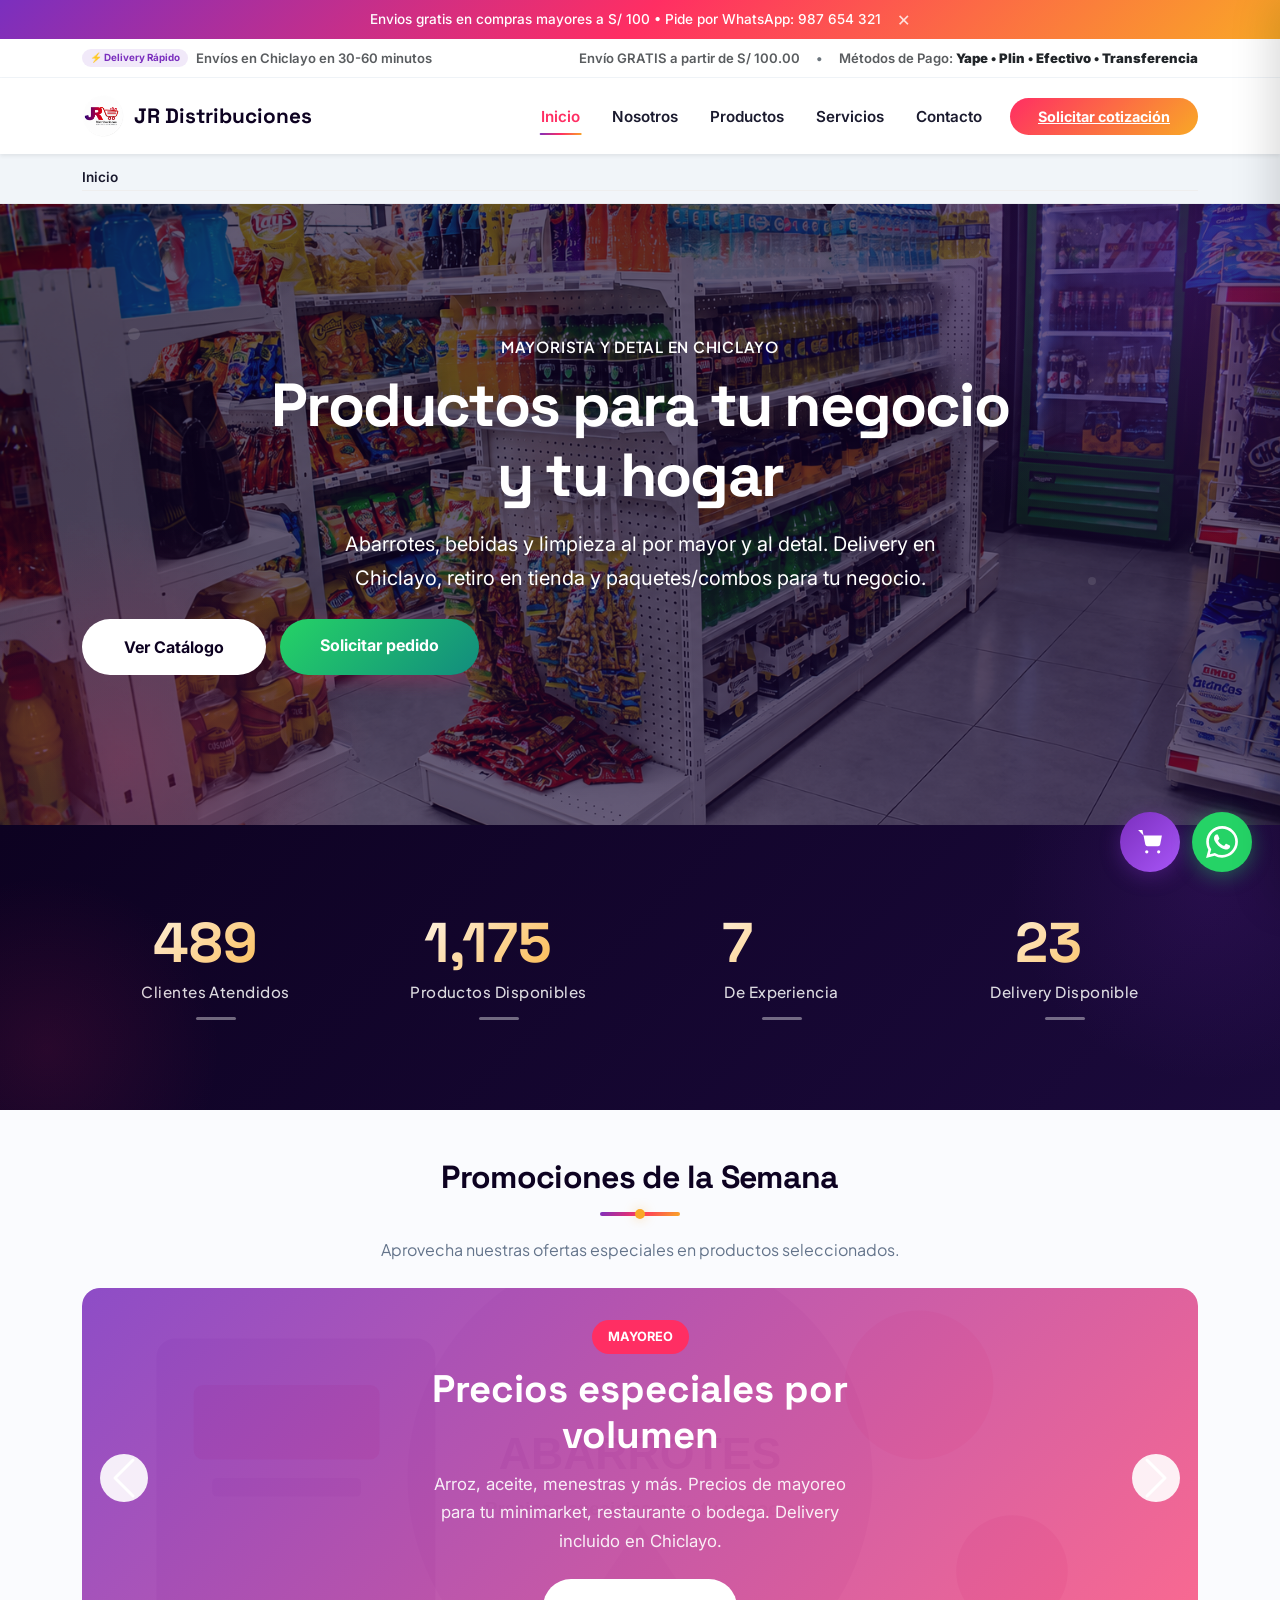
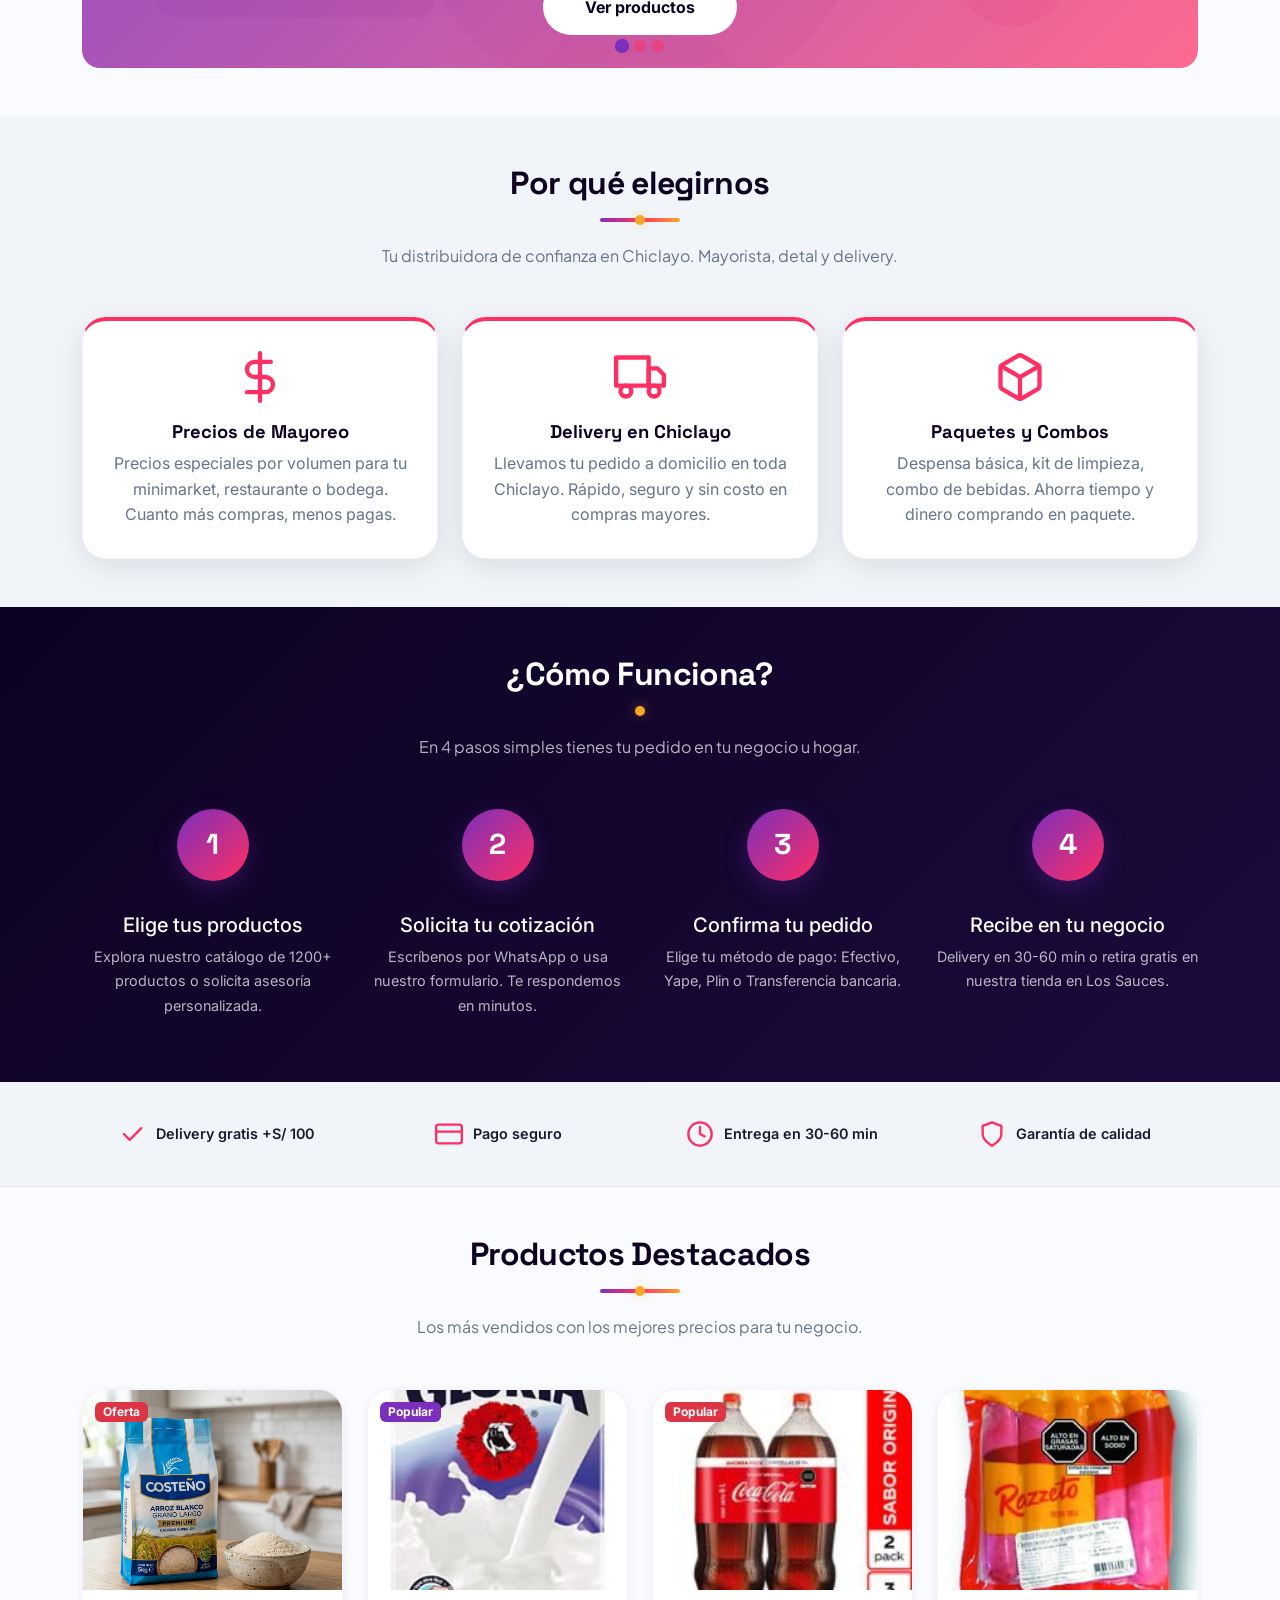
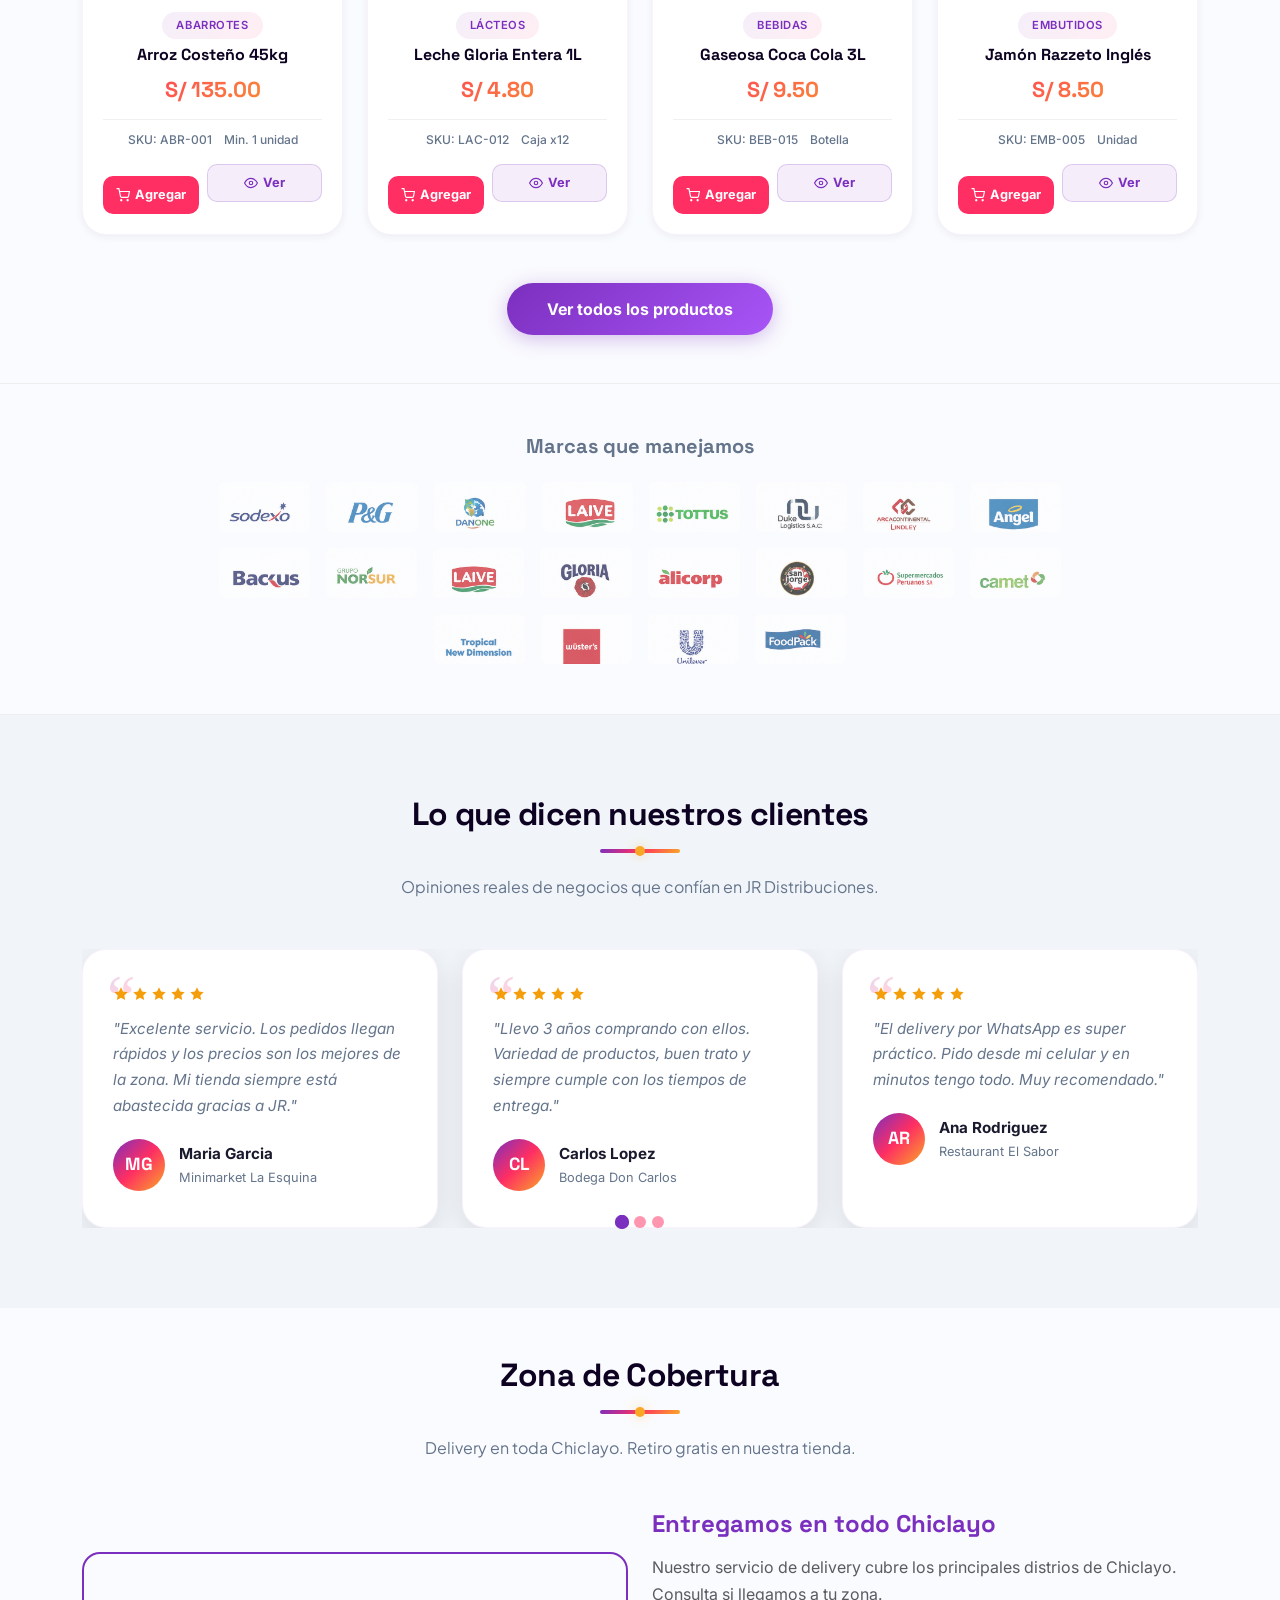
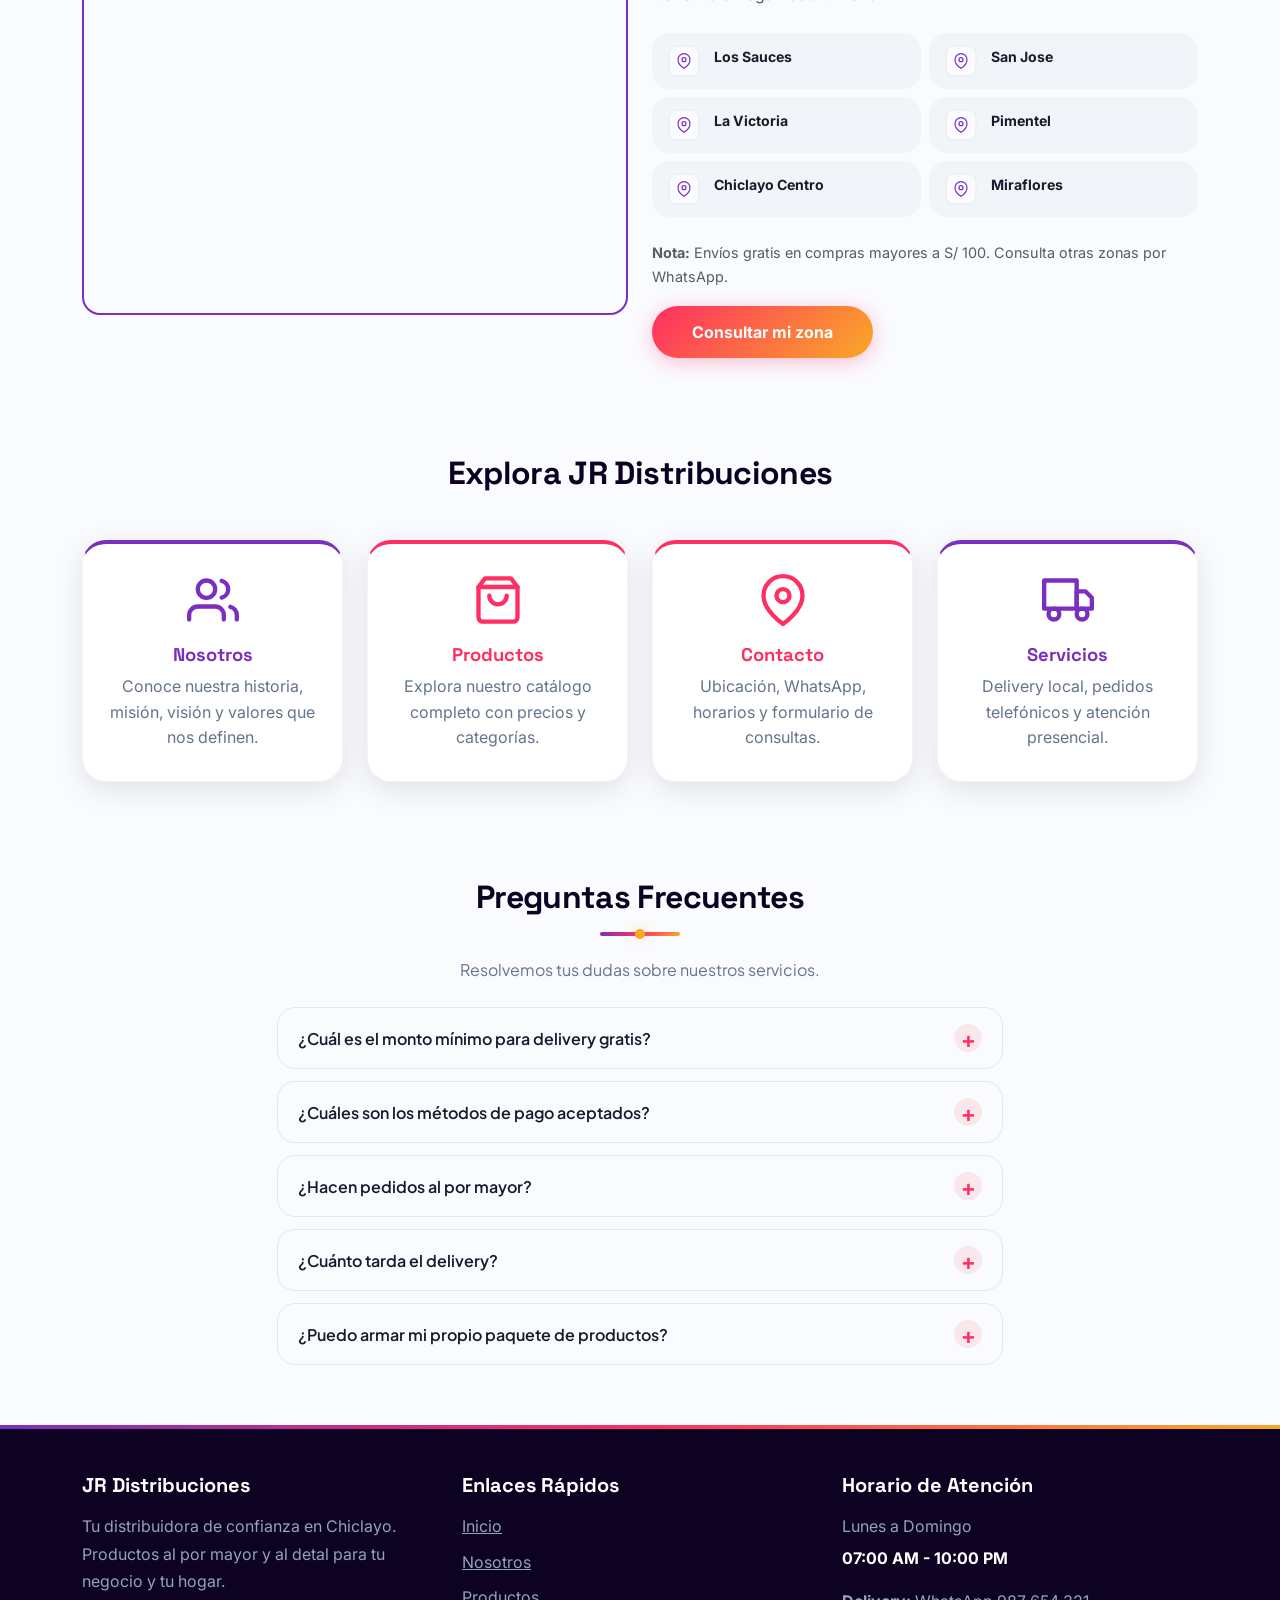
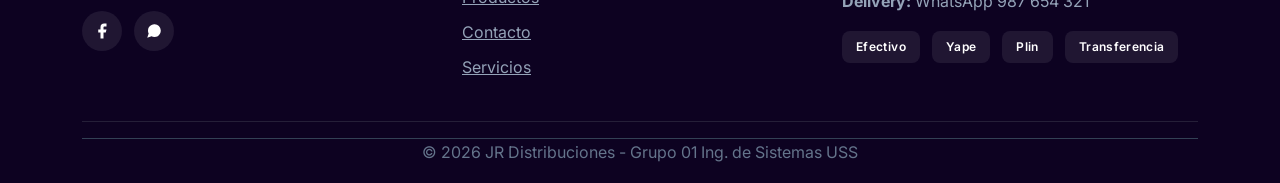
==== commit 95bca267: "Fix: Cache-busting v=1.2 y forzar alineado con !important para botones (.card-btns)" ====
--- a/index.html
+++ b/index.html
@@ -32,7 +32,7 @@
   <link rel="stylesheet" href="bootstrap/css/bootstrap.min.css">
 
   <!-- Custom -->
-  <link rel="stylesheet" href="css/main.css">
+  <link rel="stylesheet" href="css/main.css?v=1.2">
 
   <!-- Schema.org JSON-LD - LocalBusiness -->
   <script type="application/ld+json">
--- a/css/main.css
+++ b/css/main.css
@@ -621,8 +621,7 @@
 .card-producto .producto-img {
   width: 100%;
   height: 100%;
-  object-fit: contain;
-  padding: 10px;
+  object-fit: cover;
   transition: transform .5s cubic-bezier(.4,0,.2,1);
 }
 .card-producto:hover .producto-img {
@@ -692,53 +691,71 @@
   gap: 4px;
 }
 
-/* Botones de producto */
+/* Botones de producto centrados con altura idéntica */
 .card-producto .card-btns {
   display: flex;
+  align-items: stretch;
+  justify-content: center;
   gap: 8px;
-  margin-top: 12px;
+  margin-top: 14px;
+  width: 100%;
 }
 .card-producto .btn-agregar-carrito,
 .card-producto .btn-ver-detalle {
-  flex: 1;
-  padding: 8px 6px;
-  border: none;
-  border-radius: 8px;
-  font-size: .75rem;
+  box-sizing: border-box;
+  height: 38px;
+  padding: 0 12px;
+  border-radius: 10px;
+  font-size: .8rem;
   font-weight: 700;
   cursor: pointer;
-  transition: all .3s ease;
+  white-space: nowrap;
+  font-family: var(--font-body);
   display: inline-flex;
   align-items: center;
   justify-content: center;
-  gap: 4px;
-  font-family: var(--font-body);
+  text-align: center;
+  vertical-align: middle;
+  transition: all .3s cubic-bezier(.4,0,.2,1);
 }
 .card-producto .btn-agregar-carrito {
+  flex: 1.5;
   background: var(--primary-coral);
-  color: #fff;
+  color: #ffffff;
+  border: 1px solid transparent;
 }
 .card-producto .btn-agregar-carrito:hover {
   background: #e0264f;
   transform: translateY(-2px);
-  box-shadow: 0 4px 12px rgba(255,46,99,.3);
+  box-shadow: 0 4px 14px rgba(255,46,99,.35);
 }
 .card-producto .btn-agregar-carrito:active {
   background: var(--primary-purple);
-  transform: scale(.95);
+  transform: scale(.96);
 }
 .card-producto .btn-ver-detalle {
+  flex: 1;
+  background: rgba(123,47,190,.08);
+  color: var(--primary-purple);
+  border: 1px solid rgba(123,47,190,.2);
+  text-decoration: none;
+}
+.card-producto .btn-ver-detalle:hover {
   background: var(--primary-purple);
-  color: #fff;
-}
-.card-producto .btn-ver-detalle:hover {
-  background: #6a24a8;
+  color: #ffffff;
+  border-color: var(--primary-purple);
   transform: translateY(-2px);
-  box-shadow: 0 4px 12px rgba(123,47,190,.3);
+  box-shadow: 0 4px 14px rgba(123,47,190,.3);
 }
 .card-producto .btn-ver-detalle:active {
-  background: var(--primary-coral);
-  transform: scale(.95);
+  transform: scale(.96);
+}
+.card-producto .btn-agregar-carrito svg,
+.card-producto .btn-ver-detalle svg {
+  margin-right: 5px;
+  flex-shrink: 0;
+  display: inline-block;
+  vertical-align: middle;
 }
 
 /* =========================================================
@@ -2292,7 +2309,6 @@
 
 
 
-/* Toast Container & Toasts */
 .toast-container-jm {
   position: fixed;
   top: 24px;
@@ -2368,9 +2384,7 @@
   white-space: nowrap;
   transition: transform .2s ease;
 }
-.toast-jm-btn:hover {
-  transform: scale(1.05);
-}
+.toast-jm-btn:hover { transform: scale(1.05); }
 .toast-jm-close {
   background: transparent;
   border: none;
@@ -2380,9 +2394,7 @@
   line-height: 1;
   padding: 0 4px;
 }
-.toast-jm-close:hover {
-  color: var(--primary-coral);
-}
+.toast-jm-close:hover { color: var(--primary-coral); }
 .nav-busqueda { position: relative; }
 .busqueda-limpiar {
   position: absolute;
@@ -2405,11 +2417,6 @@
 .busqueda-limpiar:hover { background: var(--primary-coral); }
 .barra-confianza { background: #ffffff; border-bottom: 1px solid #f1f5f9; font-size: .82rem; }
 .badge-purple-soft { background: rgba(123,47,190,.1); color: var(--primary-purple); font-weight: 700; }
-
-
-
-
-/* Canvas Graph Clean Styles */
 .grafico-contenedor {
   background: #ffffff !important;
   border-radius: 20px !important;
@@ -2424,10 +2431,92 @@
   height: 300px !important;
   margin: 0 auto !important;
 }
-.card-producto .producto-img {
+.paginacion-jm {
+  display: flex;
+  align-items: center;
+  gap: 8px;
+  flex-wrap: wrap;
+  justify-content: center;
+}
+.paginacion-jm button {
+  background: var(--background-card);
+  color: var(--text-dark);
+  border: 1px solid #e2e8f0;
+  padding: 8px 16px;
+  border-radius: 30px;
+  font-size: .85rem;
+  font-weight: 700;
+  cursor: pointer;
+  transition: all .3s cubic-bezier(.4,0,.2,1);
+  box-shadow: 0 2px 8px rgba(0,0,0,.04);
+  font-family: var(--font-body);
+  min-width: 42px;
+}
+.paginacion-jm button:hover:not(:disabled) {
+  border-color: var(--primary-purple);
+  color: var(--primary-purple);
+  transform: translateY(-2px);
+  box-shadow: 0 4px 14px rgba(123,47,190,.2);
+}
+.paginacion-jm button.activo {
+  background: var(--gradient-purple) !important;
+  color: #ffffff !important;
+  border-color: transparent !important;
+  box-shadow: 0 4px 15px rgba(123,47,190,.35) !important;
+}
+.paginacion-jm button:disabled {
+  opacity: .4;
+  cursor: not-allowed;
+  box-shadow: none;
+}
+.vista-btn {
+  background: var(--background-card);
+  color: var(--text-gray);
+  border: 1px solid #e2e8f0;
+  width: 38px;
+  height: 38px;
+  border-radius: 10px;
+  display: inline-flex;
+  align-items: center;
+  justify-content: center;
+  cursor: pointer;
+  transition: all .2s ease;
+}
+.vista-btn:hover {
+  color: var(--primary-purple);
+  border-color: var(--primary-purple);
+}
+.vista-btn.activo {
+  background: var(--primary-purple);
+  color: #ffffff;
+  border-color: var(--primary-purple);
+  box-shadow: 0 3px 10px rgba(123,47,190,.25);
+}
+#grillaProductos.vista-lista .producto {
+  width: 100% !important;
+  max-width: 100% !important;
+  flex: 0 0 100% !important;
+}
+#grillaProductos.vista-lista .card-producto {
+  flex-direction: row;
+  align-items: center;
+  padding: 14px 20px;
+}
+#grillaProductos.vista-lista .producto-img-wrapper {
+  width: 100px;
+  height: 100px;
+  border-radius: 12px;
+  flex-shrink: 0;
+}
+#grillaProductos.vista-lista .card-body {
+  display: flex;
+  align-items: center;
+  justify-content: space-between;
   width: 100%;
-  height: 100%;
-  object-fit: contain;
-  padding: 10px;
-  background: #ffffff;
-}
+  padding: 0 0 0 24px;
+}
+#grillaProductos.vista-lista .card-btns {
+  margin-top: 0;
+  width: auto;
+  min-width: 220px;
+}
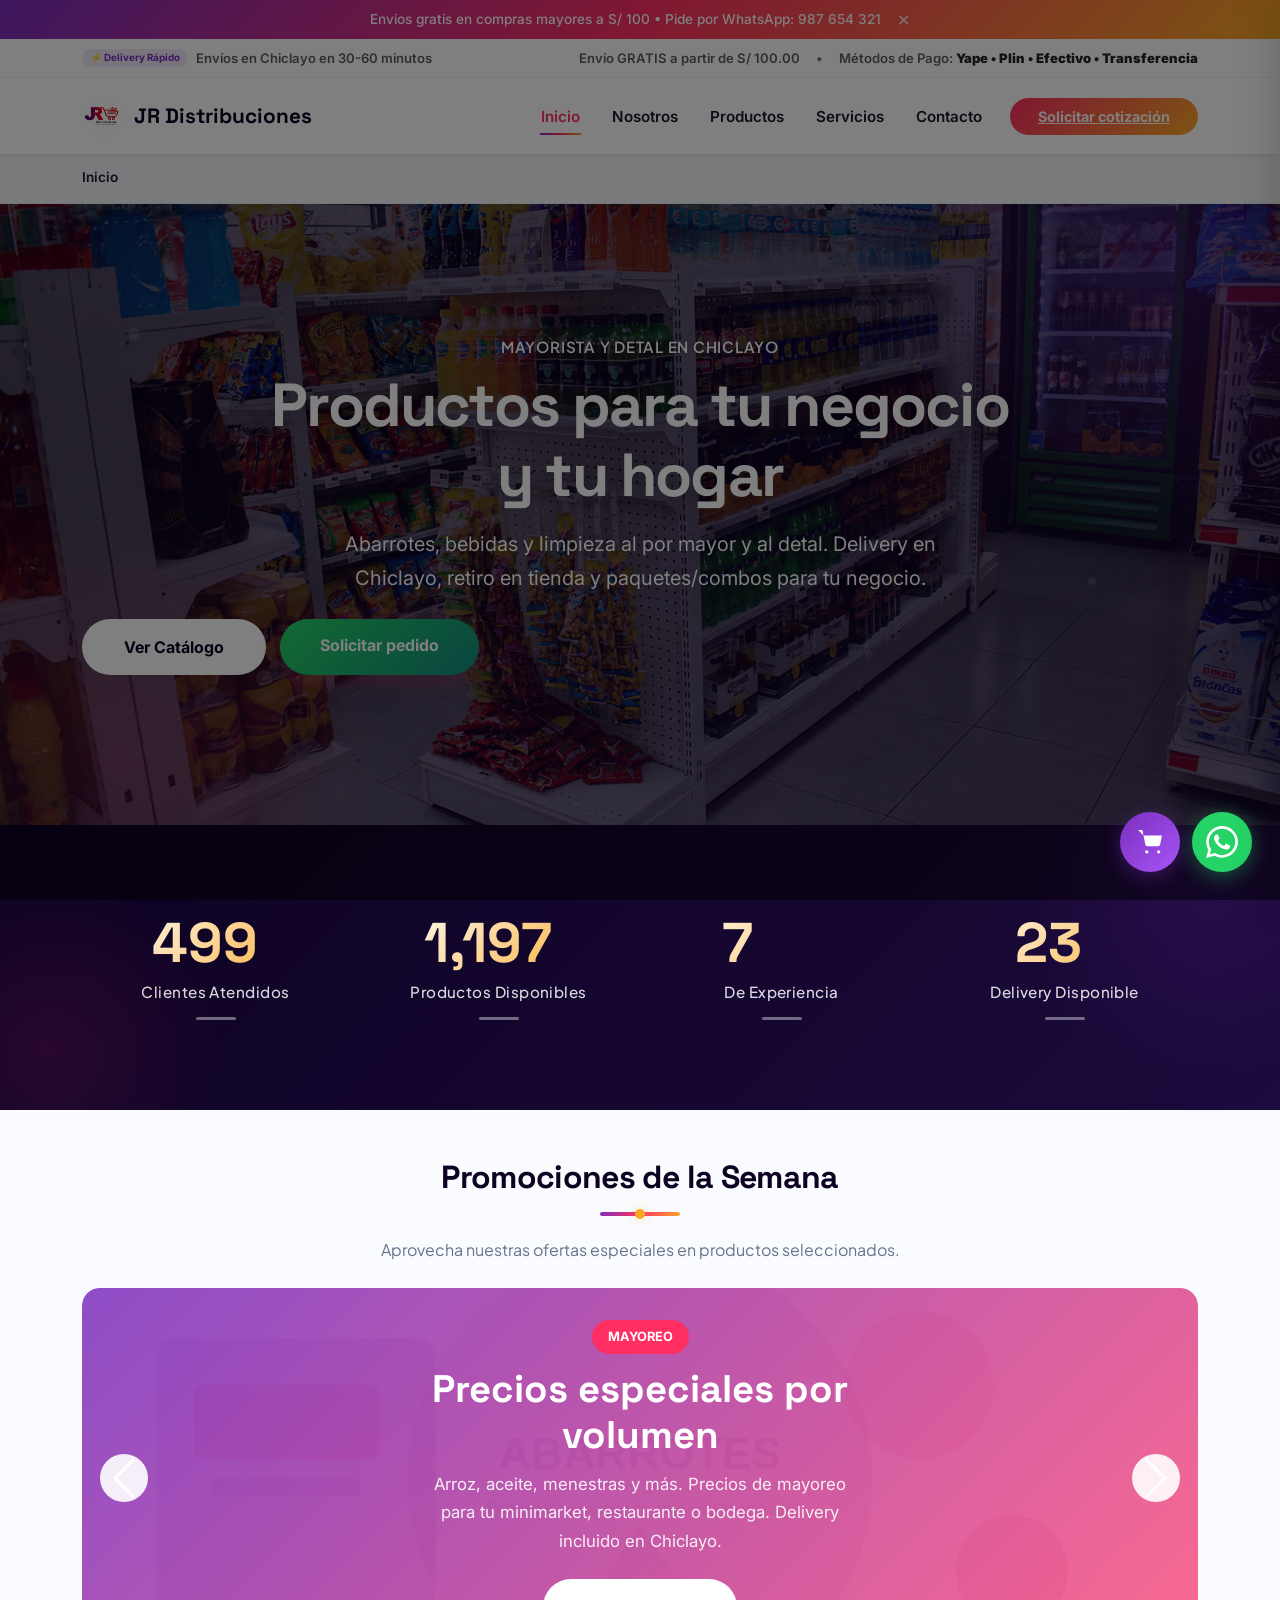
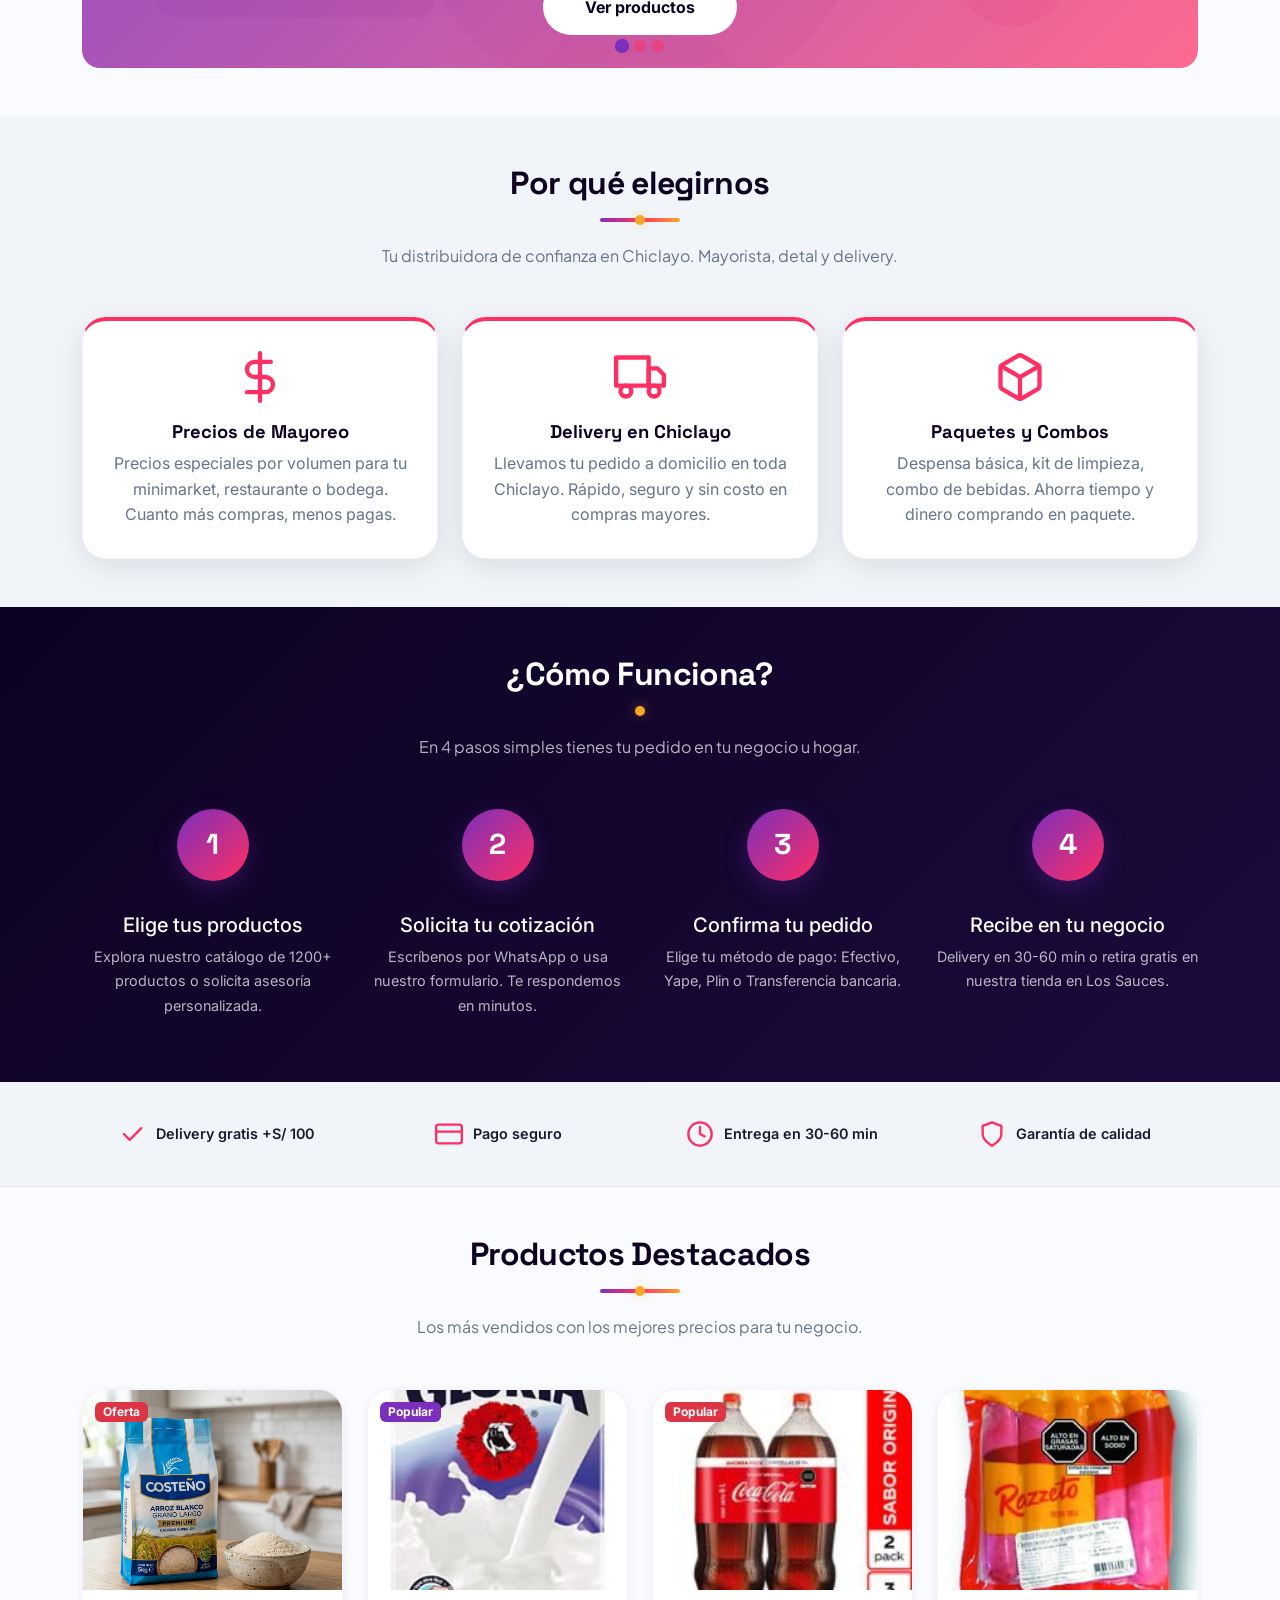
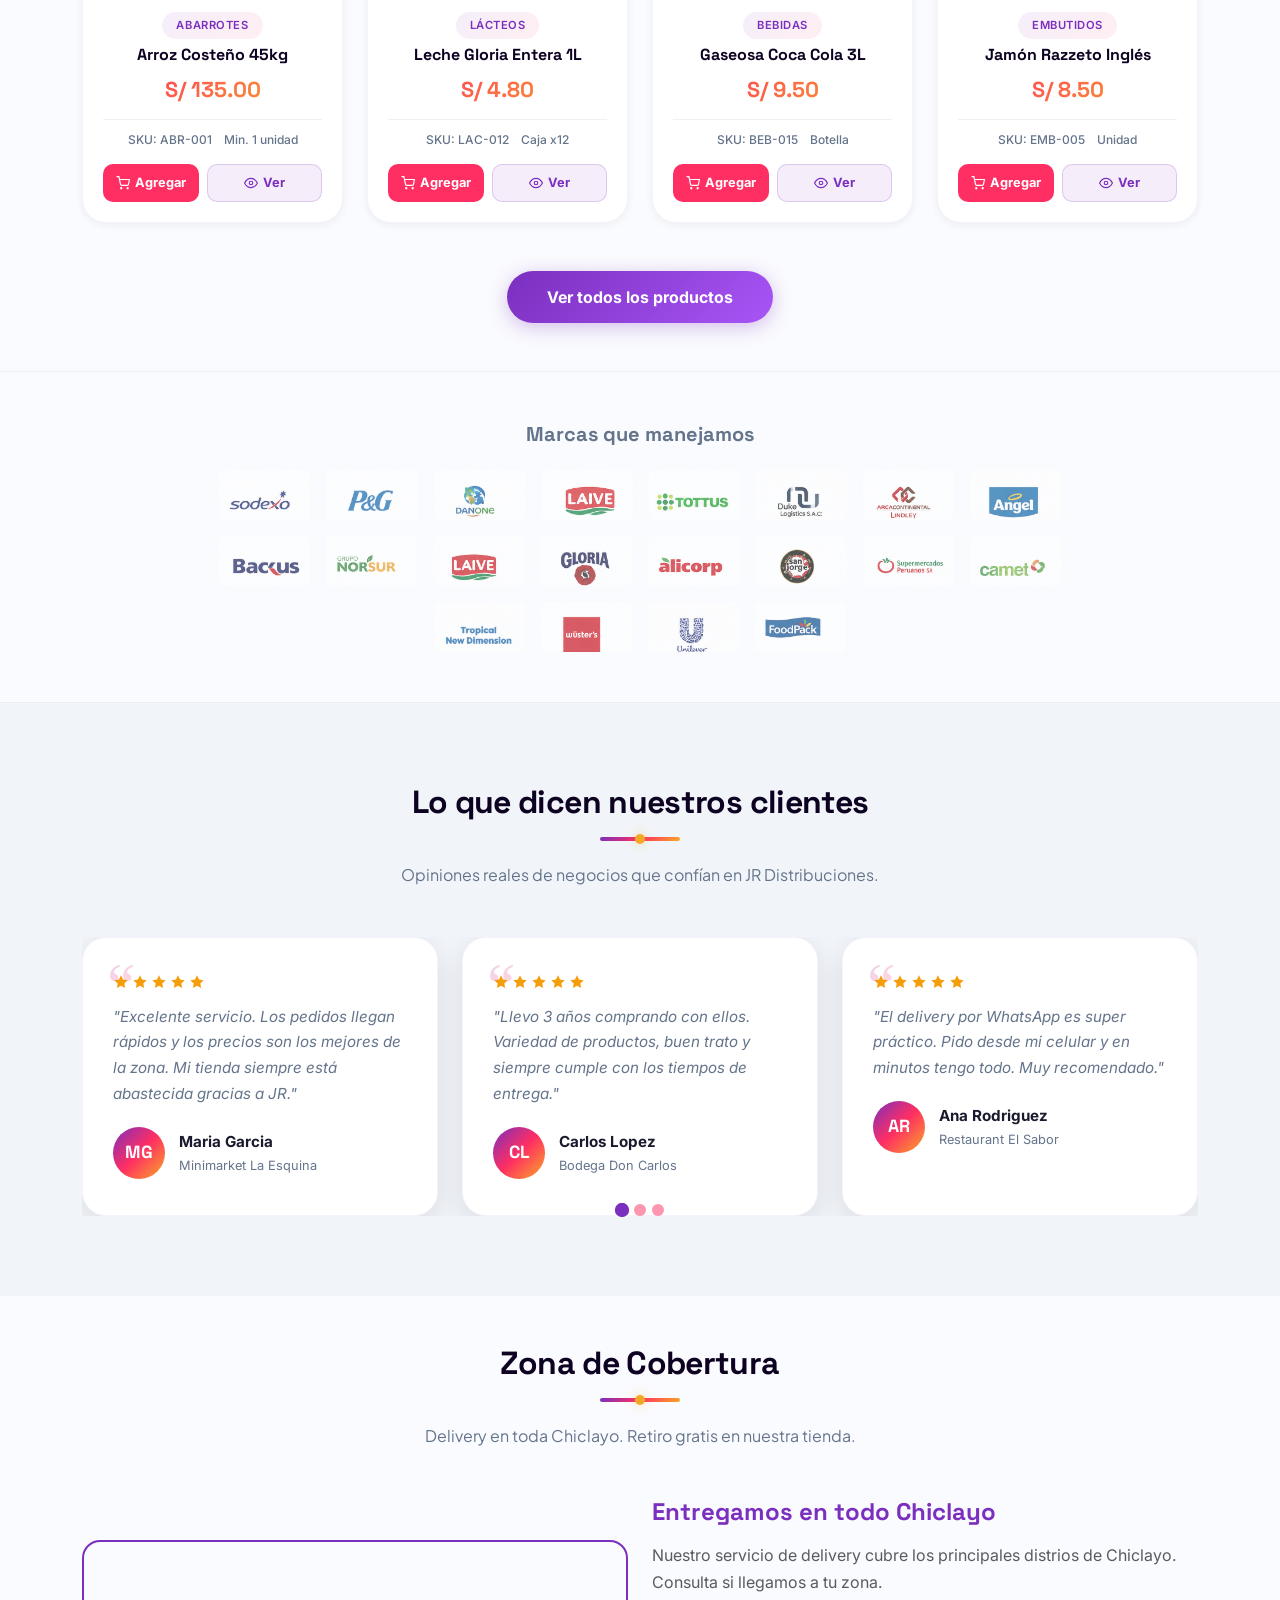
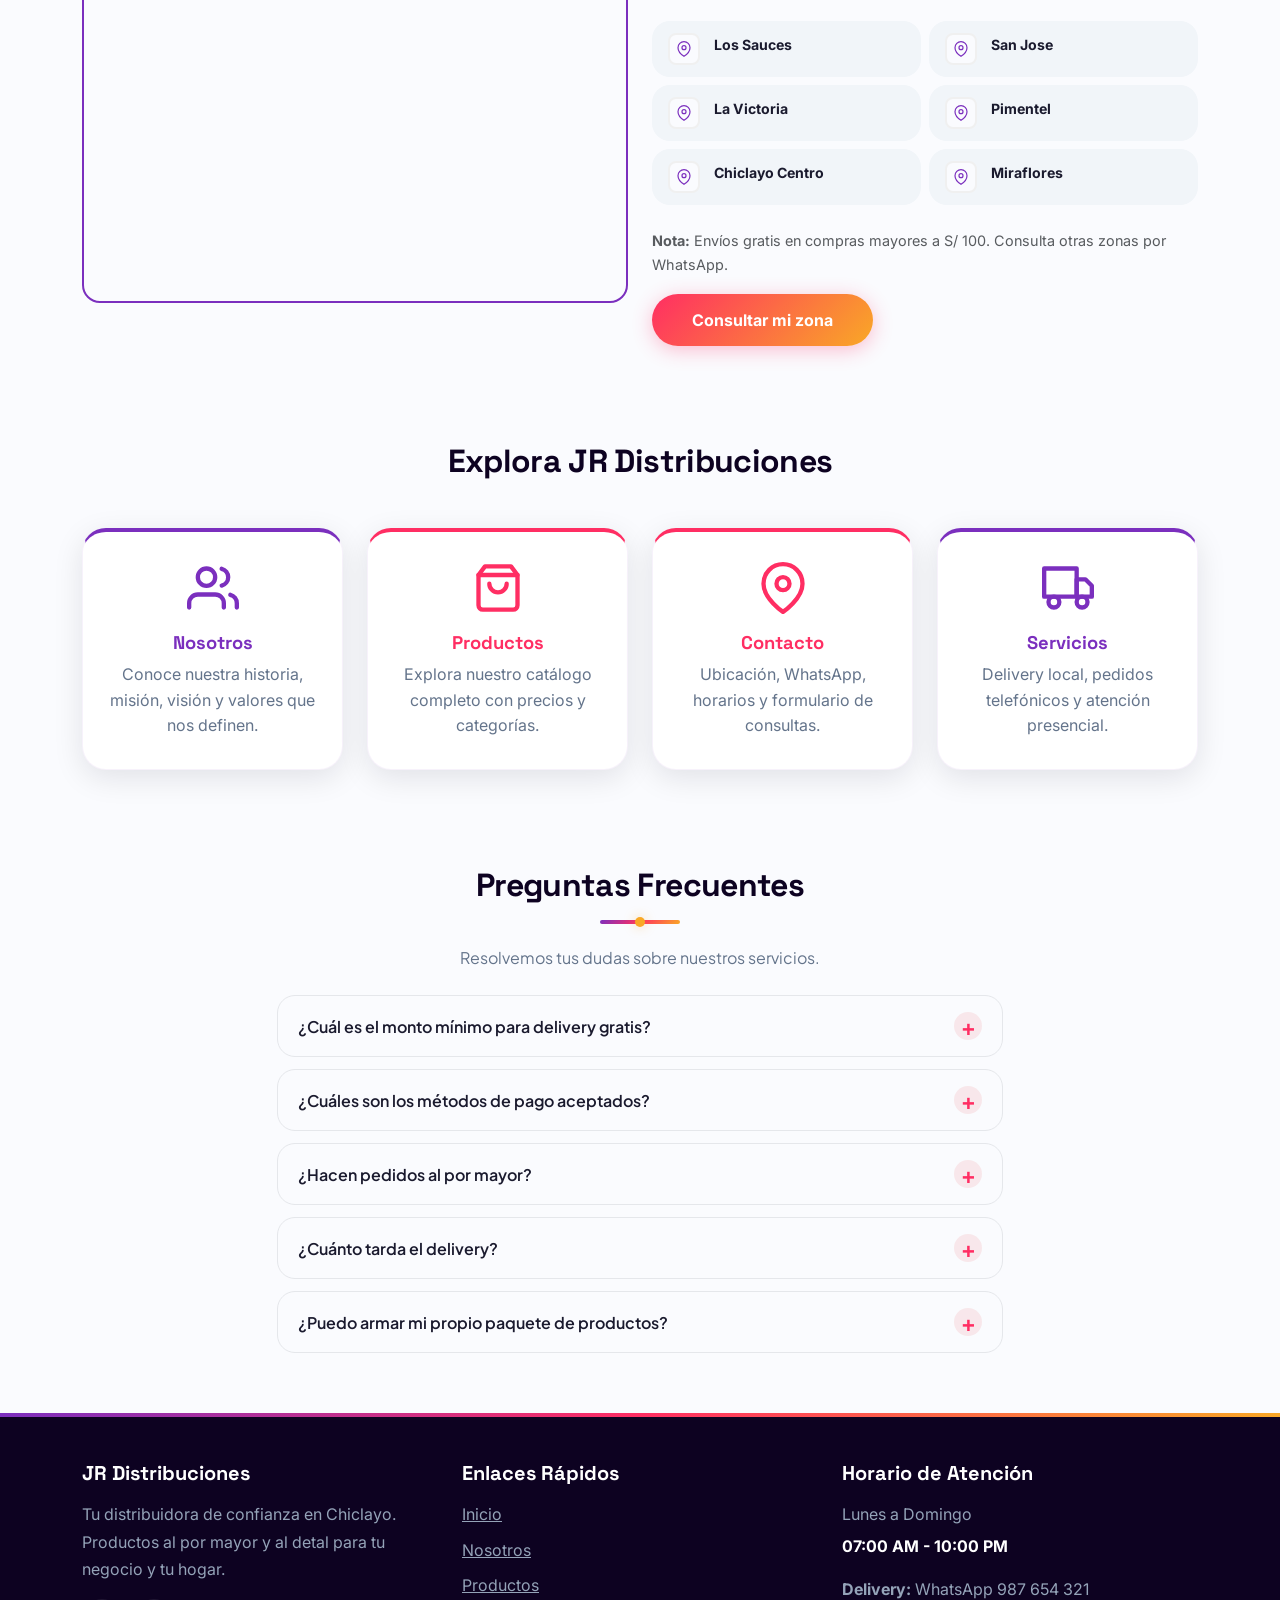
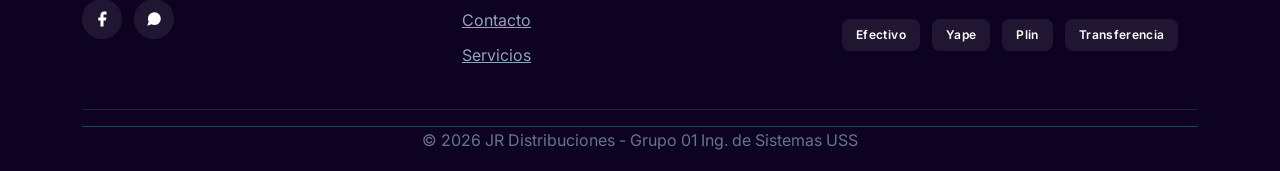
==== commit a516041b: "Fix: Eliminar margin-top legacy de cart.css y lograr alineacion perfecta a nivel de pixel (topDiffer" ====
--- a/index.html
+++ b/index.html
@@ -32,7 +32,7 @@
   <link rel="stylesheet" href="bootstrap/css/bootstrap.min.css">
 
   <!-- Custom -->
-  <link rel="stylesheet" href="css/main.css?v=1.2">
+  <link rel="stylesheet" href="css/main.css?v=1.3">
 
   <!-- Schema.org JSON-LD - LocalBusiness -->
   <script type="application/ld+json">
--- a/css/main.css
+++ b/css/main.css
@@ -1548,7 +1548,7 @@
   align-items: center;
   justify-content: center;
   width: 100%;
-  margin-top: 12px;
+  margin: 0;
   padding: 10px 16px;
   background: var(--primary-coral);
   color: #fff;
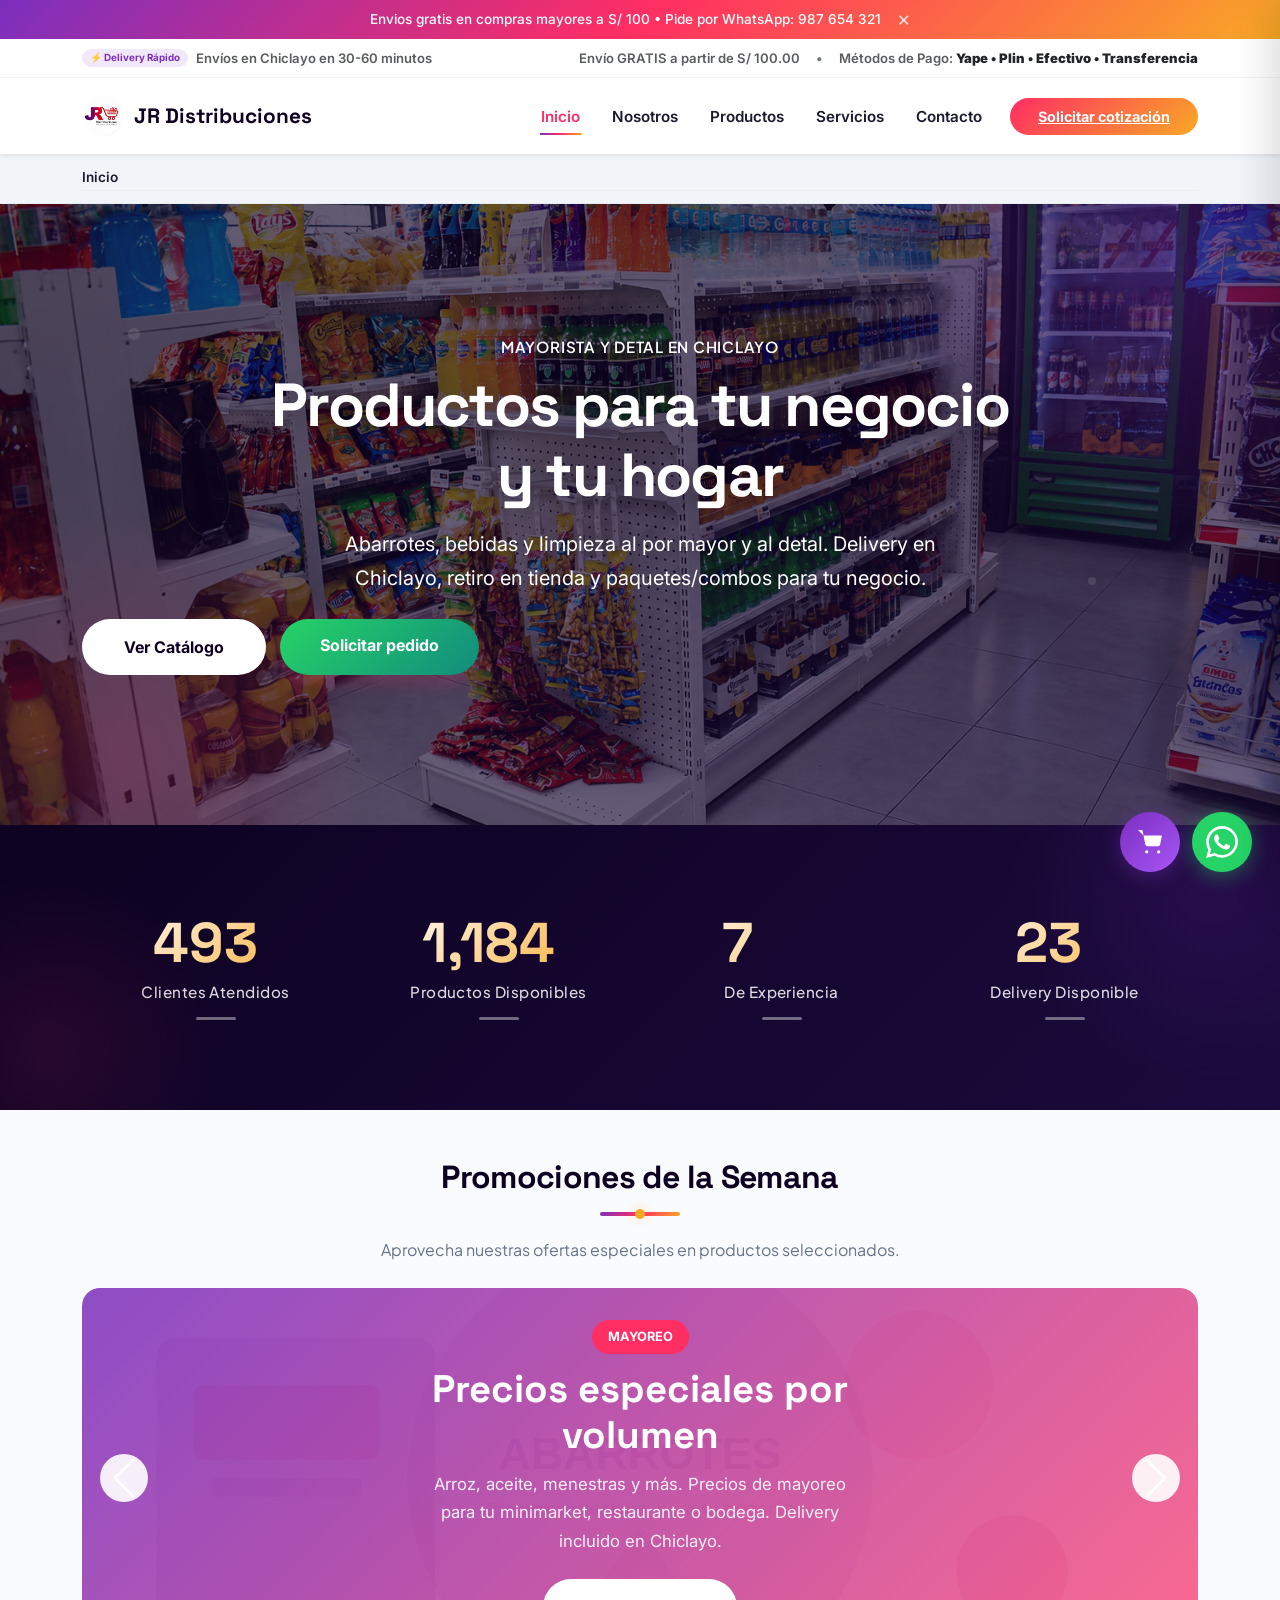
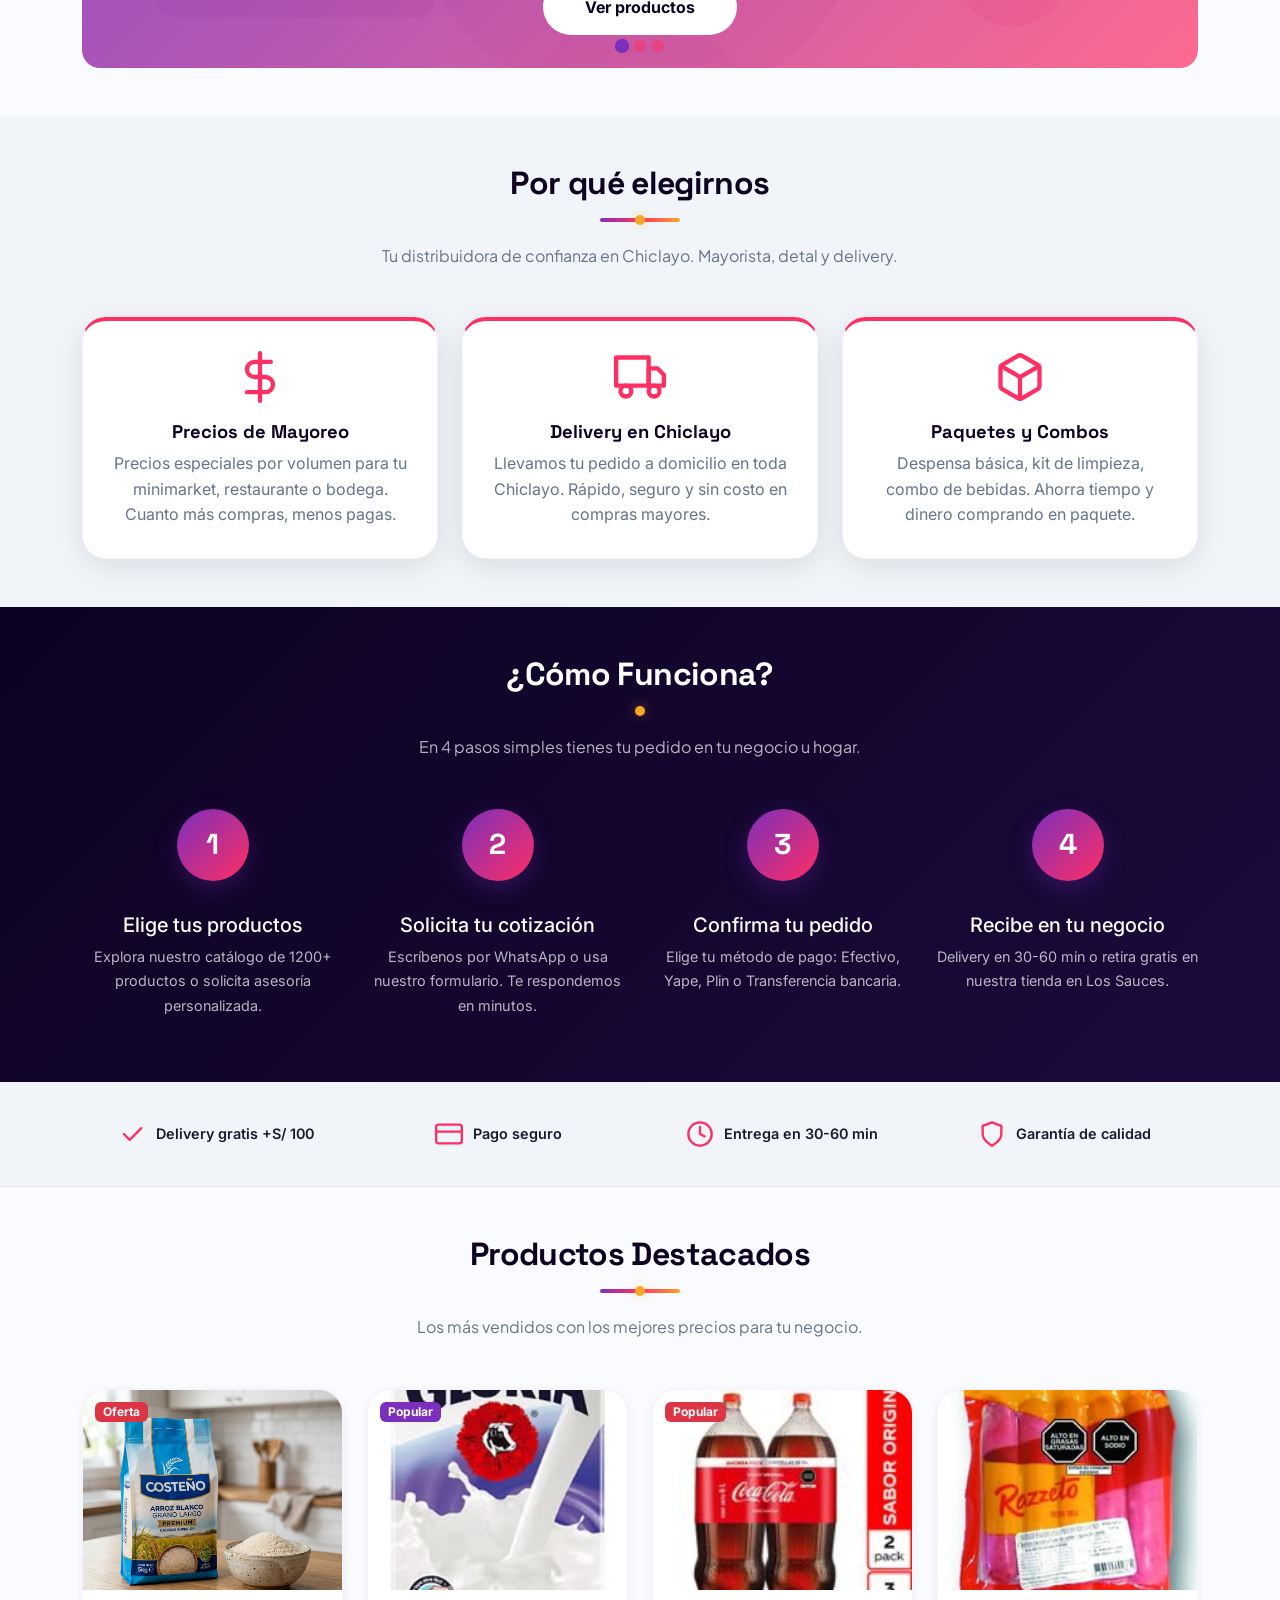
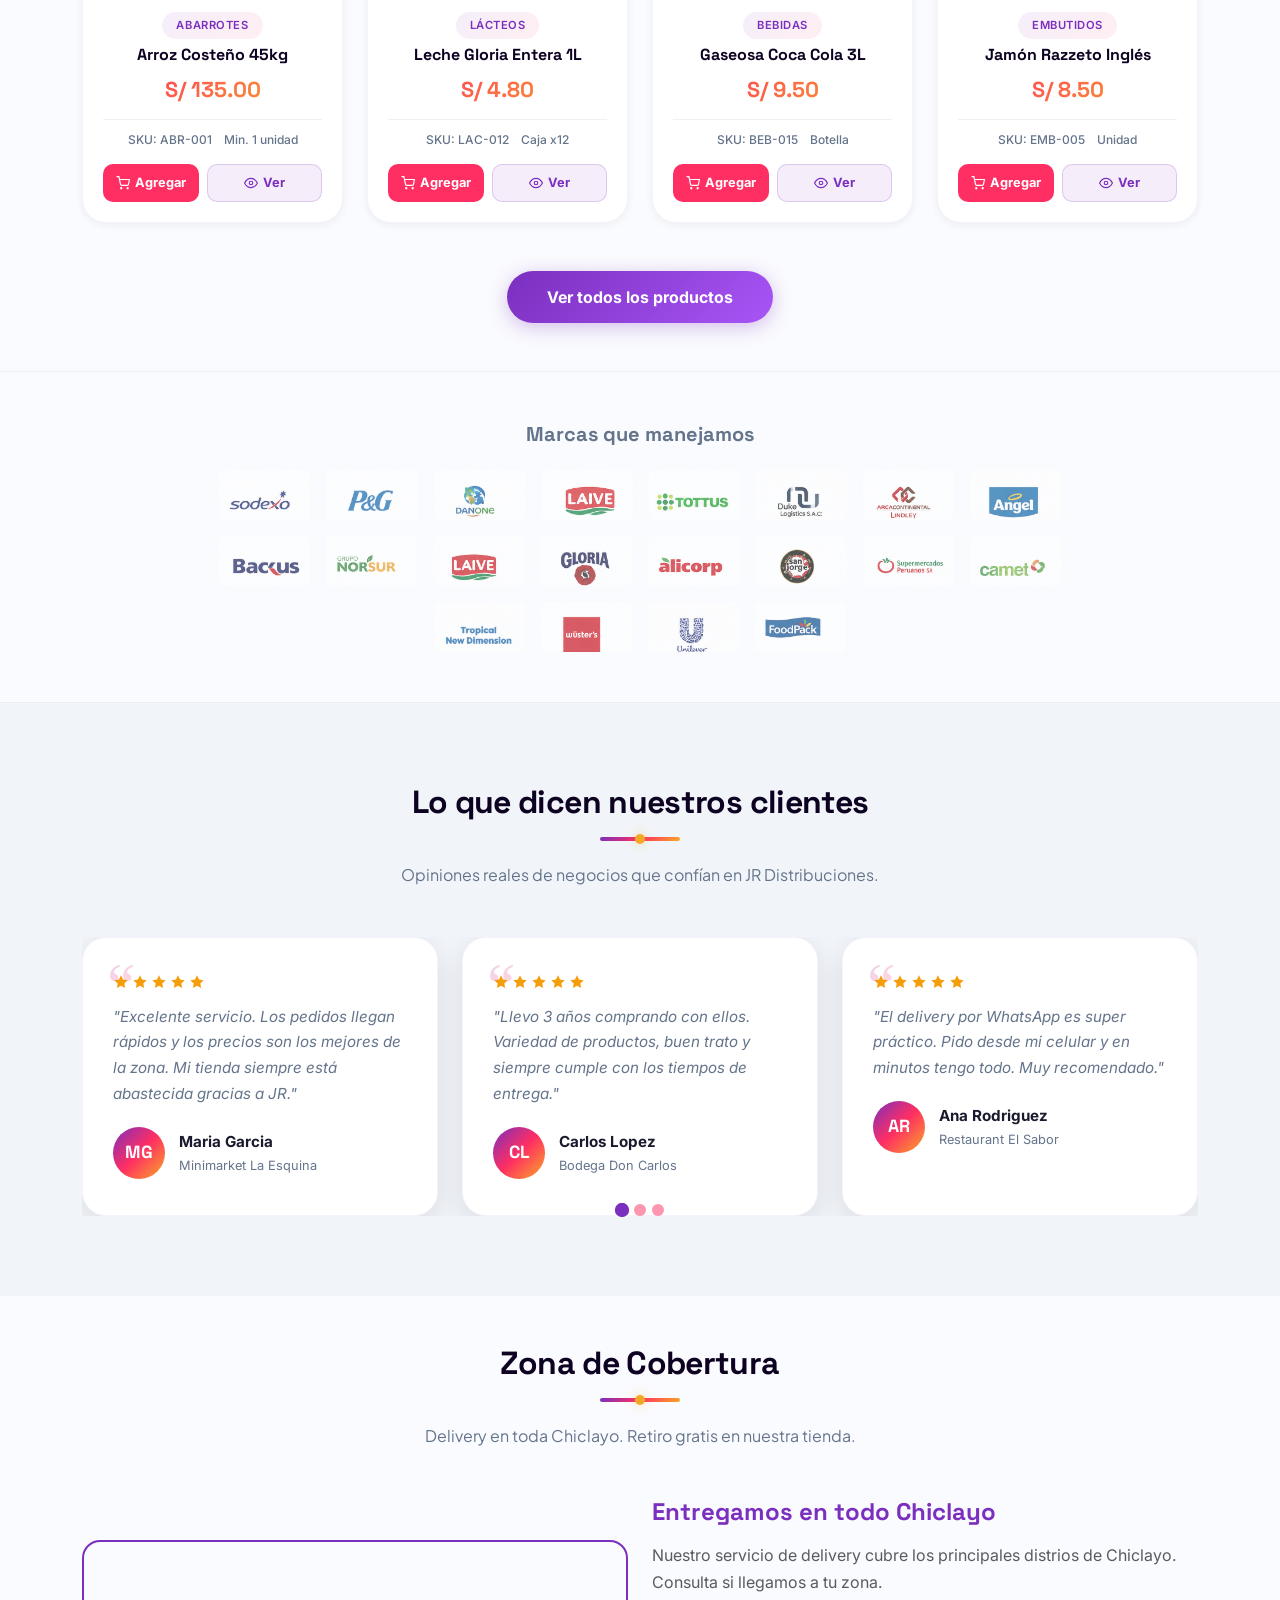
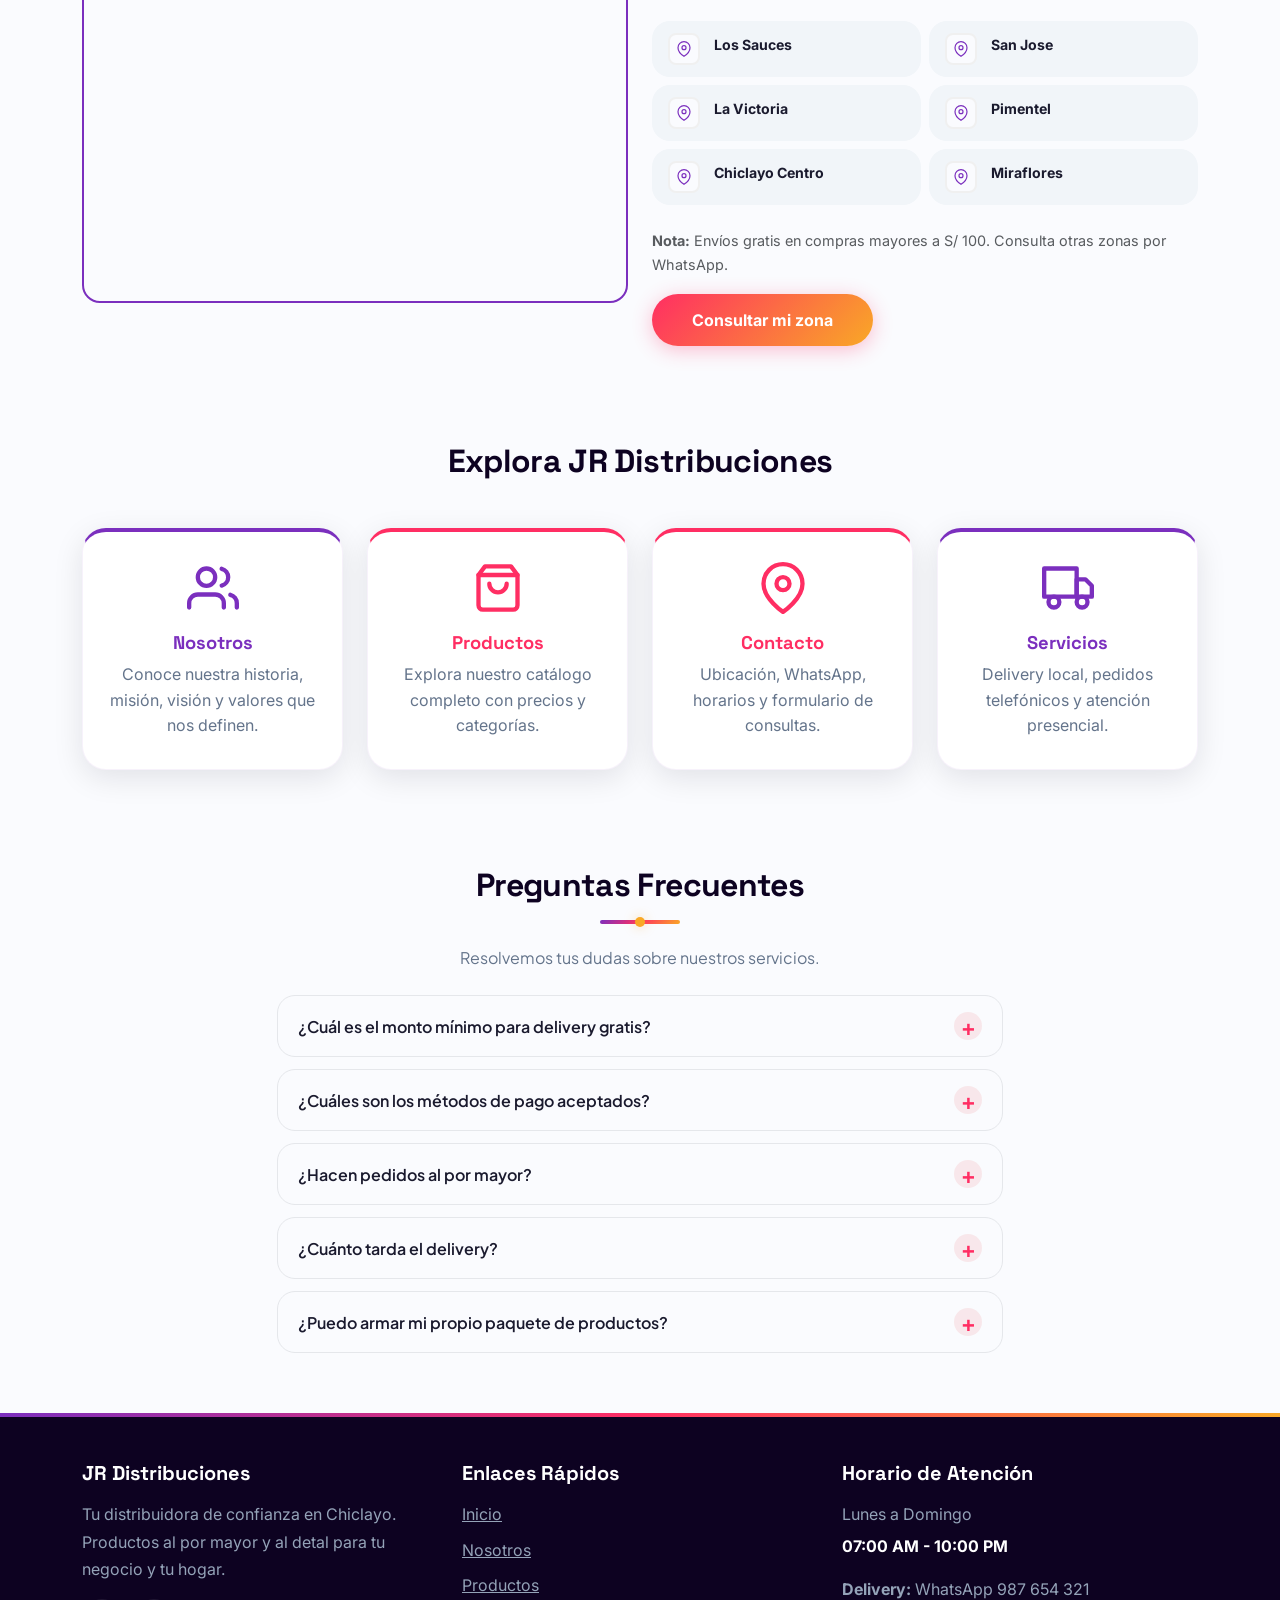
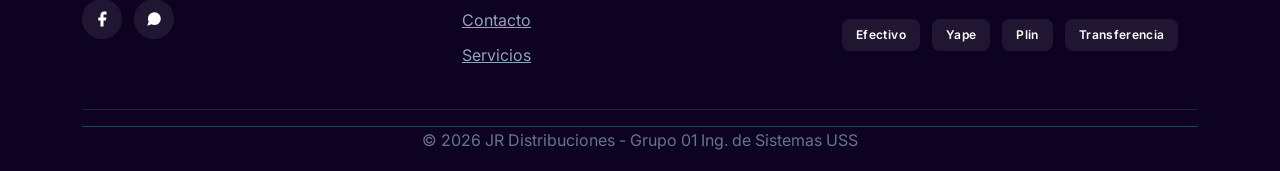
==== commit 2e5d098a: "Fix: Modal de detalles responsivo en moviles y cierre universal en boton X y clic exterior (backdrop" ====
--- a/index.html
+++ b/index.html
@@ -32,7 +32,7 @@
   <link rel="stylesheet" href="bootstrap/css/bootstrap.min.css">
 
   <!-- Custom -->
-  <link rel="stylesheet" href="css/main.css?v=1.3">
+  <link rel="stylesheet" href="css/main.css?v=1.4">
 
   <!-- Schema.org JSON-LD - LocalBusiness -->
   <script type="application/ld+json">
@@ -970,16 +970,16 @@
     </div>
   </div>
 <!-- MODAL DETALLE DE PRODUCTO -->
-<div class="modal fade" id="modalDetalleProducto" tabindex="-1" aria-hidden="true">
+<div class="modal fade" id="modalDetalleProducto" tabindex="-1" aria-labelledby="modalProductoNombre" aria-hidden="true" data-bs-backdrop="true" data-bs-keyboard="true">
   <div class="modal-dialog modal-dialog-centered modal-lg">
-    <div class="modal-content border-0 shadow-lg" style="border-radius: var(--radius-lg); overflow: hidden;">
+    <div class="modal-content border-0 shadow-lg">
       <div class="modal-header border-0 pb-0">
         <button type="button" class="btn-close" data-bs-dismiss="modal" aria-label="Cerrar"></button>
       </div>
       <div class="modal-body p-4 pt-0">
         <div class="row g-4 align-items-center">
           <div class="col-md-5 text-center">
-            <img id="modalProductoImg" src="" alt="" class="img-fluid rounded-4 shadow-sm" style="max-height: 250px; object-fit: contain;">
+            <img id="modalProductoImg" src="" alt="" class="img-fluid rounded-4 shadow-sm">
           </div>
           <div class="col-md-7">
             <span id="modalProductoCategoria" class="badge-categoria mb-2 d-inline-block">Abarrotes</span>
@@ -1003,6 +1003,7 @@
   </div>
 </div>
 
+
 <script src="bootstrap/js/bootstrap.bundle.min.js"></script>
 <script src="js/jquery-3.7.1.min.js"></script>
 <script src="data/products-data.js"></script>
--- a/css/main.css
+++ b/css/main.css
@@ -2008,59 +2008,84 @@
 
 
 /* --- modal.css --- */
-/* ==================================================== MODAL - Modal de Liquidación ==================================================== */
-
-.modal-liquidacion {
+/* ====================================================
+   MODAL DETALLE DE PRODUCTO - RESPONSIVO & PREMIUM
+   ==================================================== */
+
+#modalDetalleProducto .modal-dialog {
+  max-width: 720px;
+  margin: 1.75rem auto;
+}
+
+#modalDetalleProducto .modal-content {
+  border-radius: 20px !important;
+  border: none !important;
+  box-shadow: 0 20px 50px rgba(13,2,33,.25) !important;
+  background: #ffffff !important;
+  overflow: hidden;
+}
+
+#modalDetalleProducto .modal-header {
+  padding: 1rem 1.25rem 0.25rem;
   border: none;
-  border-radius: var(--radius-lg);
-  overflow: hidden;
-  box-shadow: var(--shadow-xl);
-  max-width: 820px;
-}
-.modal-liquidacion .modal-body { position: relative; }
-.btn-close-modal-liquidacion {
-  position: absolute;
-  top: 12px;
-  right: 16px;
-  z-index: 10;
-  background: rgba(255,255,255,.9);
-  border: none;
-  width: 36px;
-  height: 36px;
+}
+
+#modalDetalleProducto .btn-close {
+  background-color: rgba(123,47,190,.08);
   border-radius: 50%;
-  font-size: 1.3rem;
-  color: var(--text-dark);
+  padding: 10px;
+  opacity: .8;
+  transition: all .25s ease;
   cursor: pointer;
-  display: flex;
-  align-items: center;
-  justify-content: center;
-  transition: all .2s ease;
-  line-height: 1;
-  box-shadow: 0 2px 8px rgba(0,0,0,.15);
-}
-.btn-close-modal-liquidacion:hover {
-  background: var(--primary-coral);
-  color: #fff;
-  transform: scale(1.1);
-}
-#modalLiquidacion .modal-backdrop {
-  background: rgba(0,0,0,.6);
-  backdrop-filter: blur(4px);
-}
-#modalLiquidacion.show .modal-content {
-  animation: modalSlideIn .4s cubic-bezier(.4,0,.2,1);
-}
-@keyframes modalSlideIn {
-  from { opacity: 0; transform: scale(.92) translateY(20px); }
-  to { opacity: 1; transform: scale(1) translateY(0); }
-}
-.modal-liquidacion .btn-jm-rojo {
-  padding: 12px 28px;
-  font-size: .9rem;
-}
-.modal-liquidacion .btn-jm-morado {
-  padding: 12px 28px;
-  font-size: .9rem;
+}
+
+#modalDetalleProducto .btn-close:hover {
+  opacity: 1;
+  background-color: var(--primary-coral);
+  color: #ffffff;
+  transform: rotate(90deg);
+}
+
+#modalDetalleProducto .modal-body {
+  padding: 1rem 2rem 2rem !important;
+}
+
+#modalDetalleProducto #modalProductoImg {
+  max-height: 260px;
+  width: 100%;
+  object-fit: contain;
+  background: var(--background-soft);
+  border-radius: 16px;
+  padding: 16px;
+}
+
+/* Responsividad para Móvil y Tablet */
+@media (max-width: 767.98px) {
+  #modalDetalleProducto .modal-dialog {
+    margin: 0.75rem;
+    max-width: calc(100% - 1.5rem);
+  }
+  #modalDetalleProducto .modal-body {
+    padding: 1rem 1.25rem 1.5rem !important;
+  }
+  #modalDetalleProducto #modalProductoImg {
+    max-height: 200px;
+    padding: 12px;
+  }
+  #modalDetalleProducto .d-flex.align-items-center.gap-3 {
+    flex-direction: column;
+    align-items: stretch !important;
+    gap: 12px !important;
+  }
+  #modalDetalleProducto .input-group {
+    width: 100% !important;
+    max-width: 180px;
+    margin: 0 auto;
+  }
+  #modalDetalleProducto #modalBtnAgregar {
+    width: 100% !important;
+    padding: 12px !important;
+  }
 }
 
 
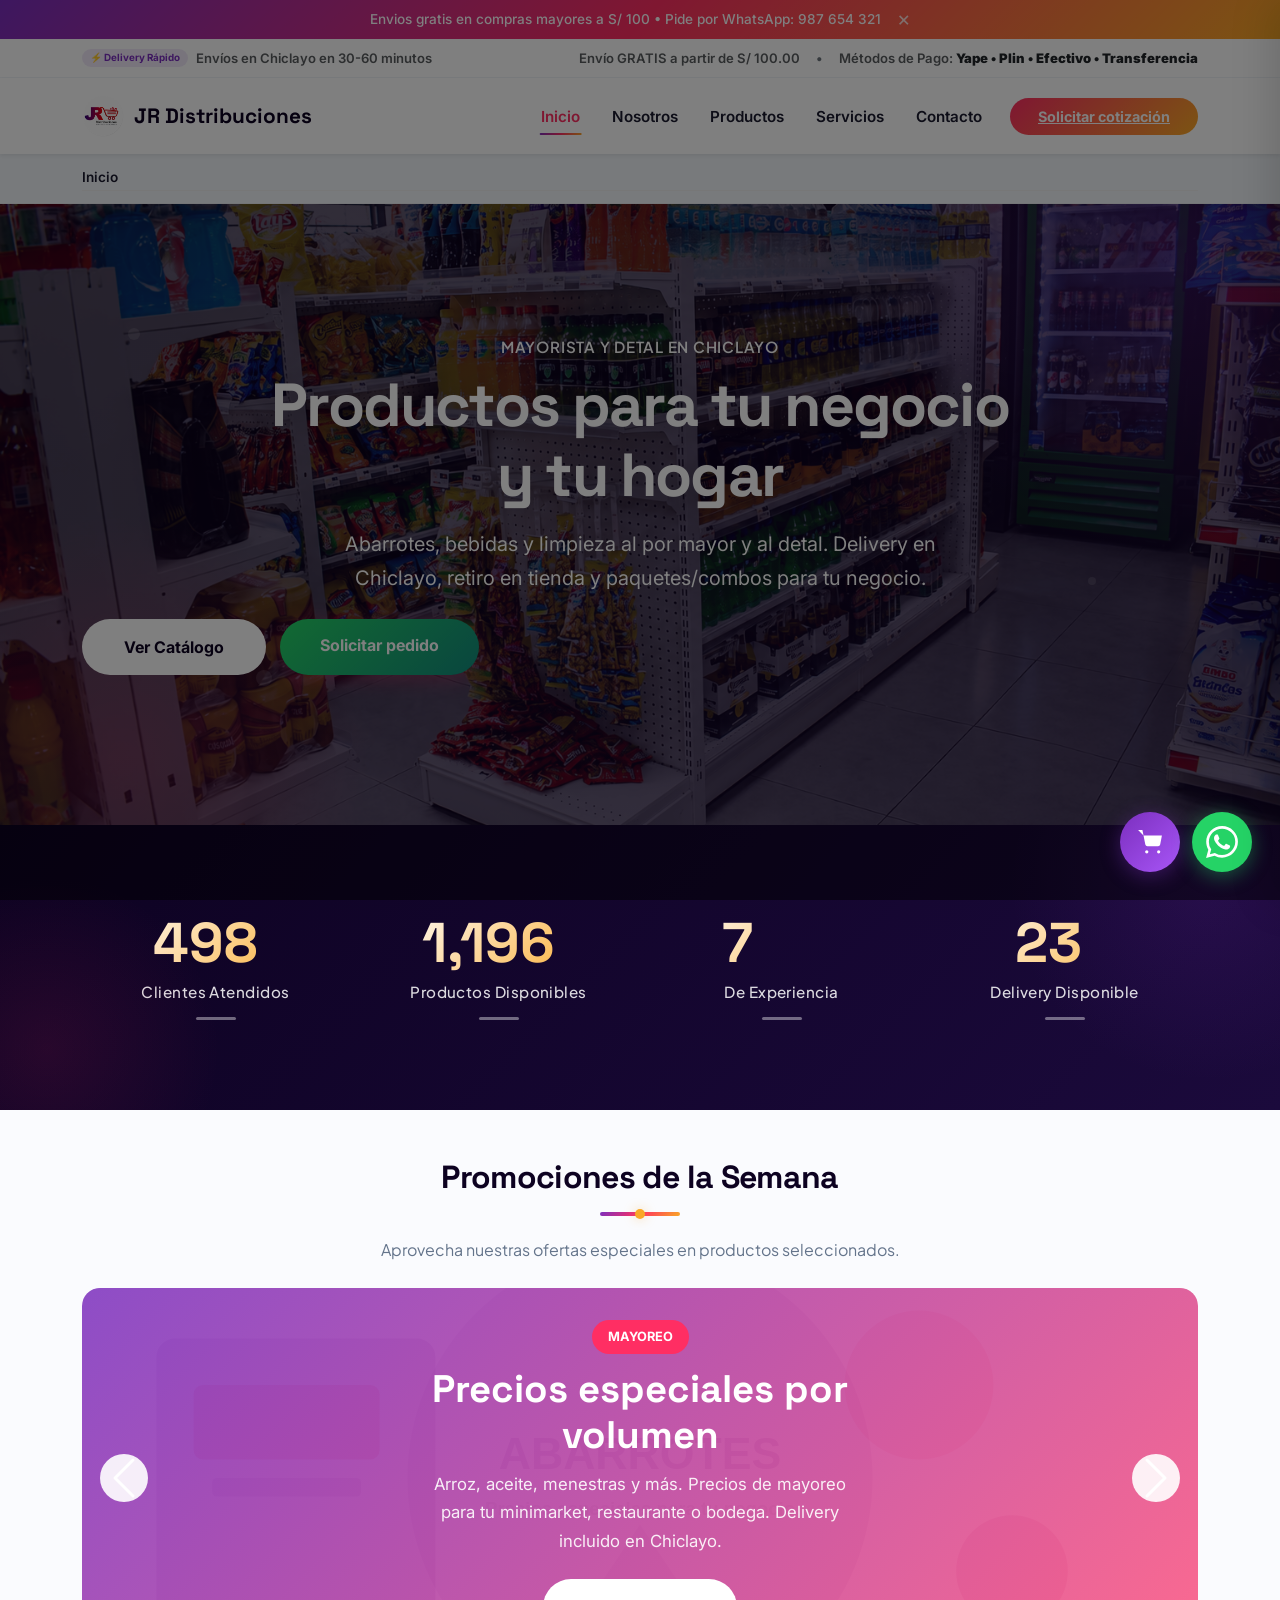
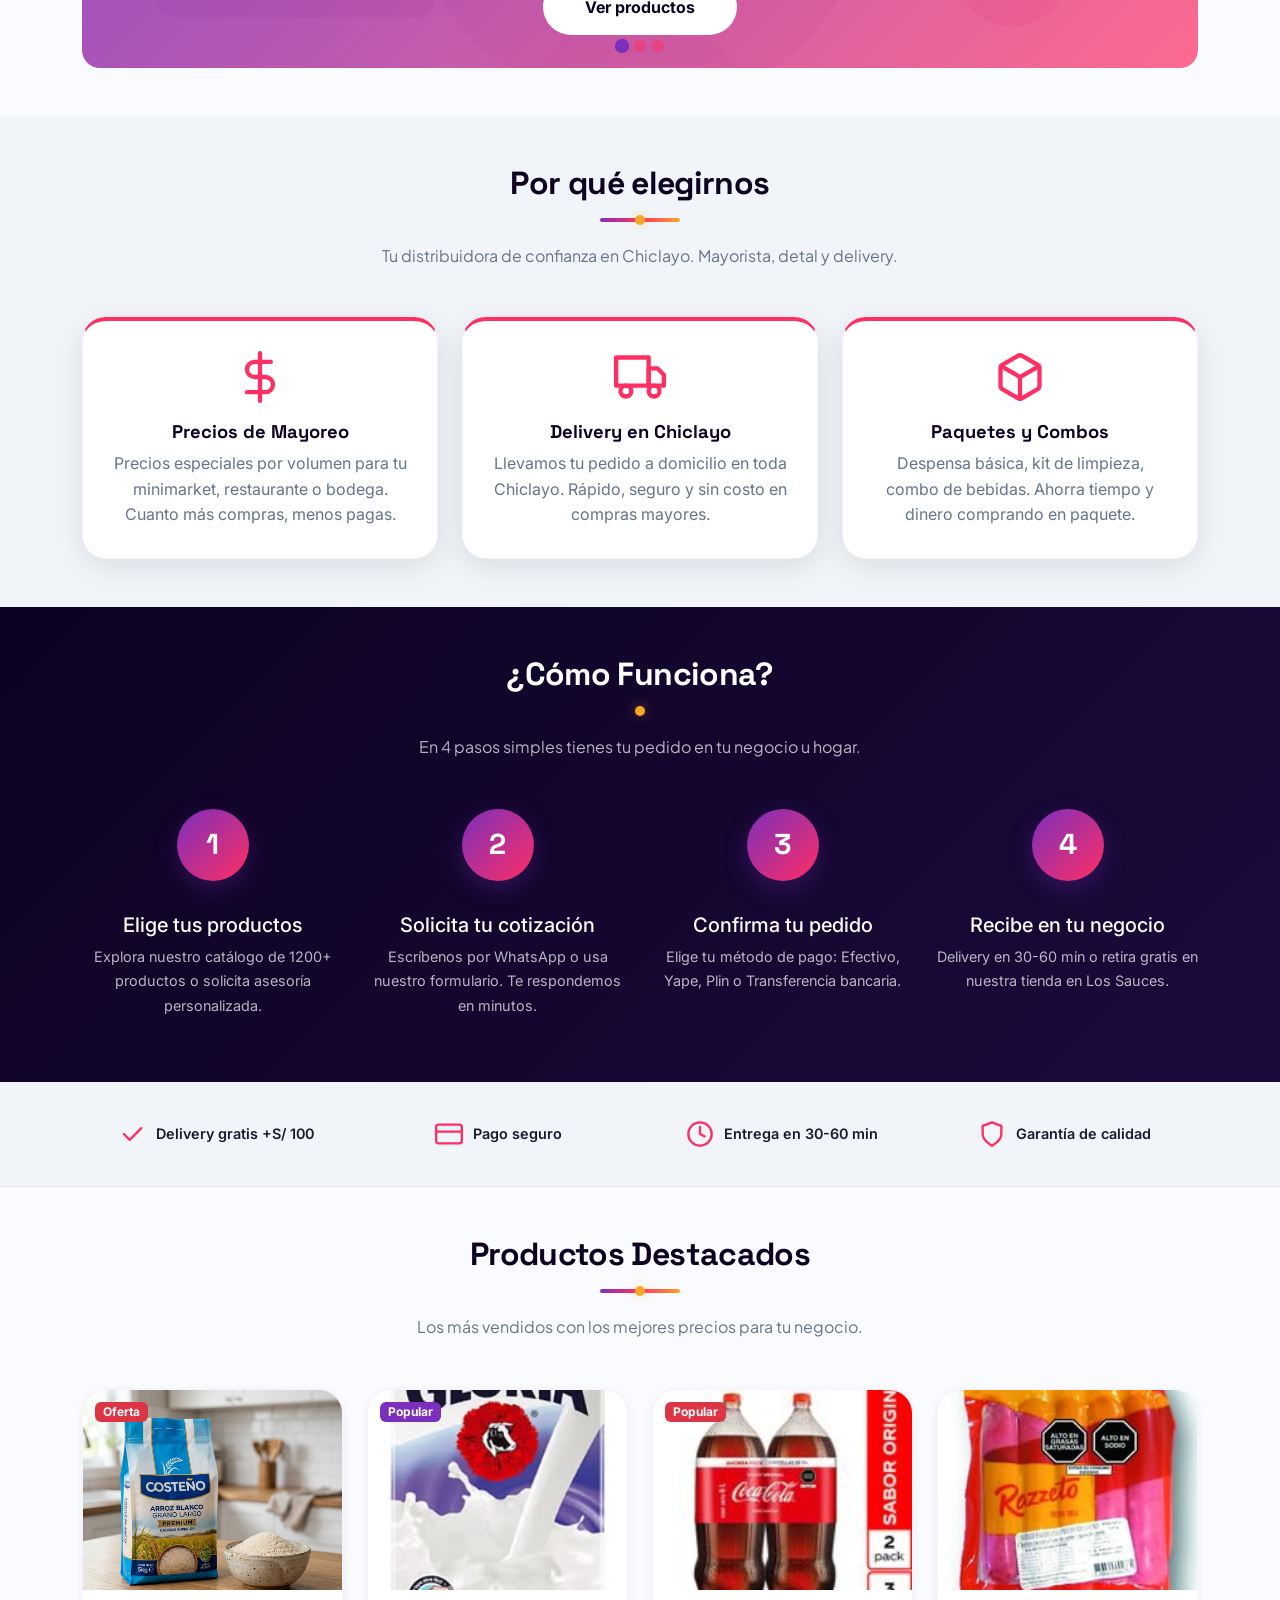
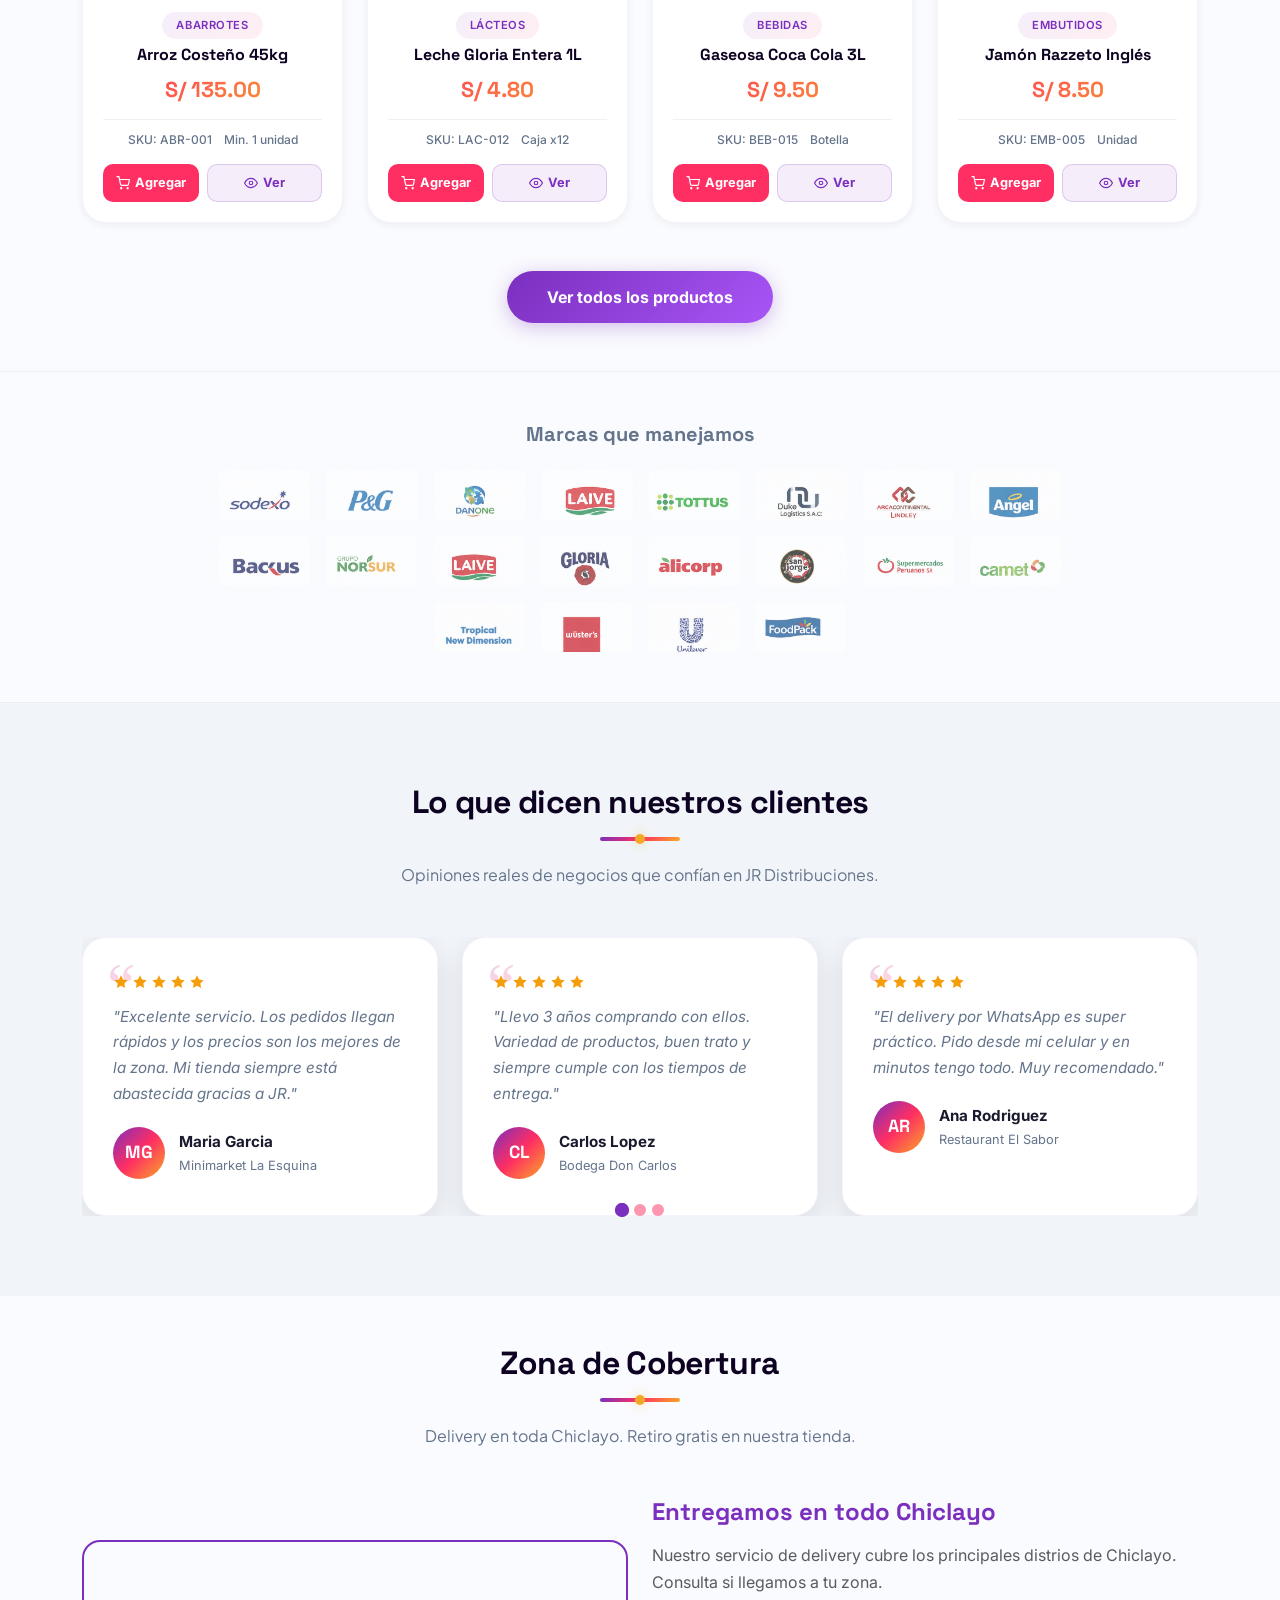
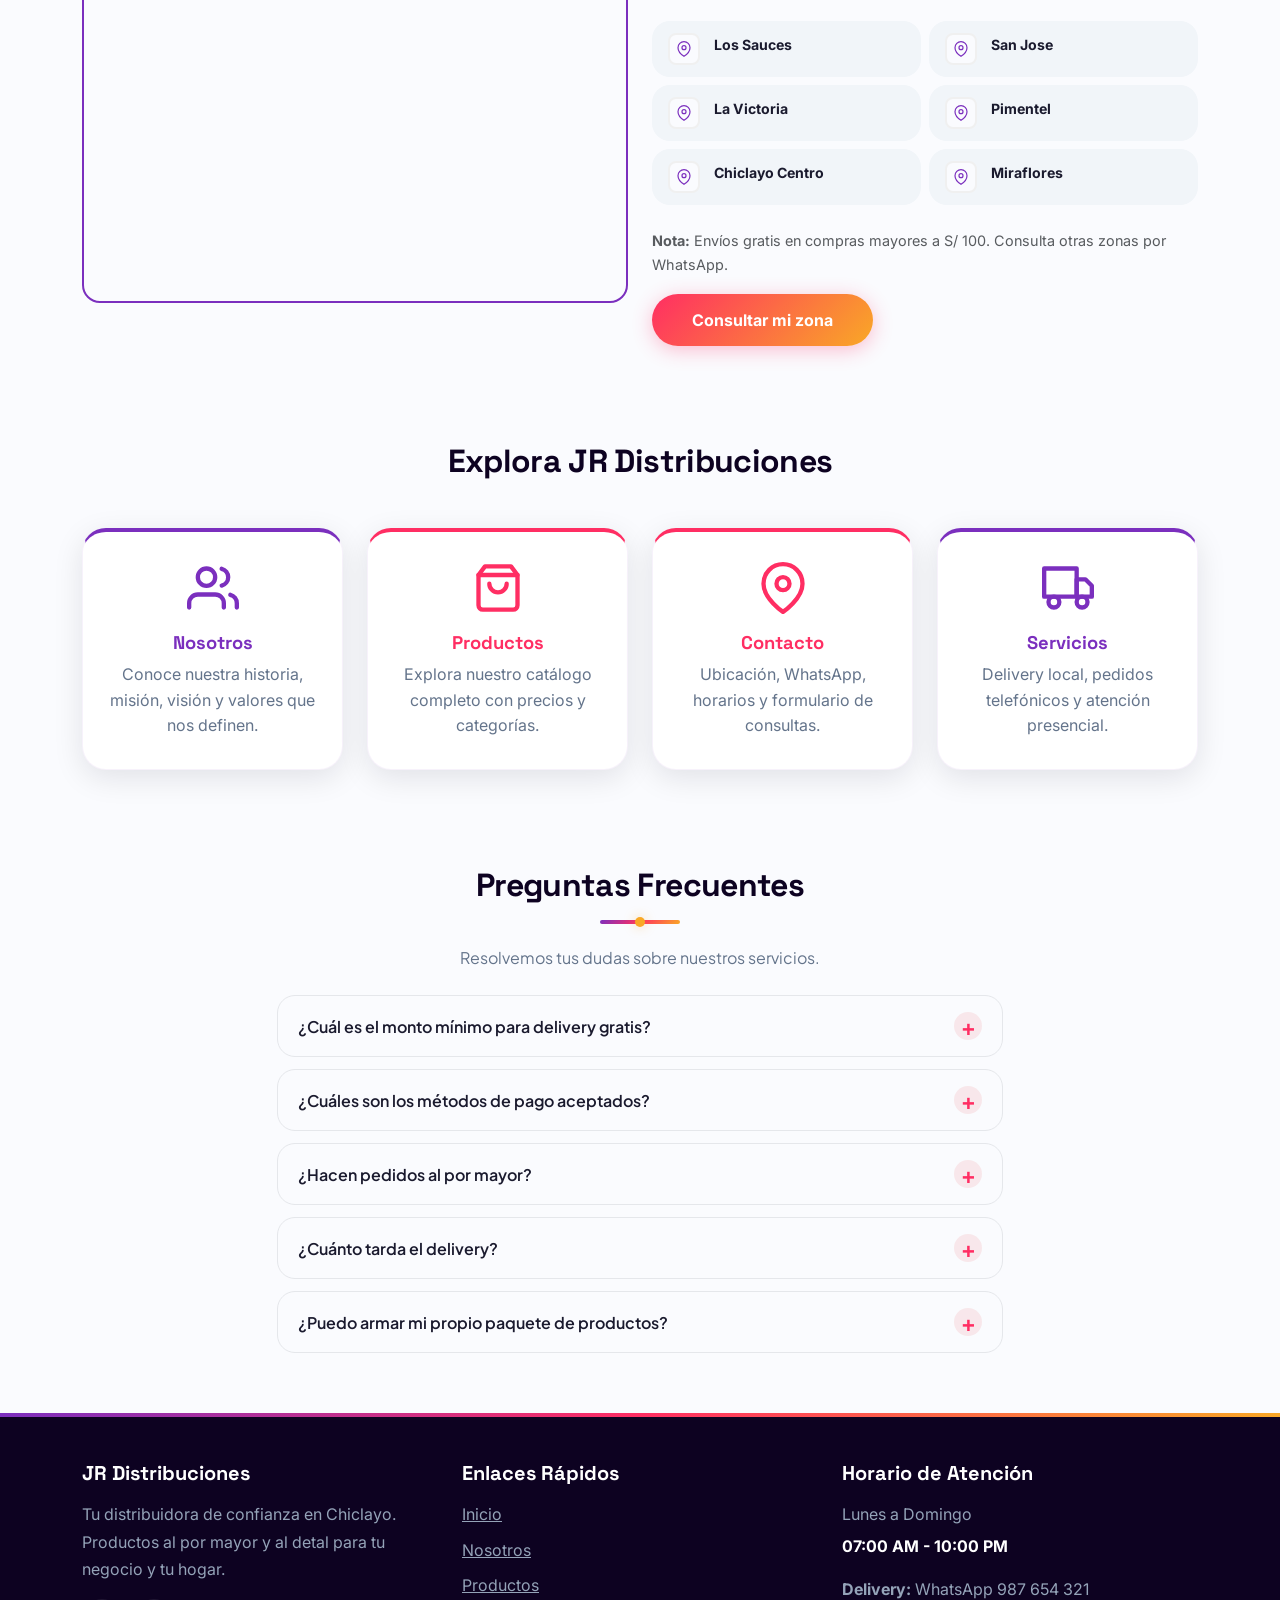
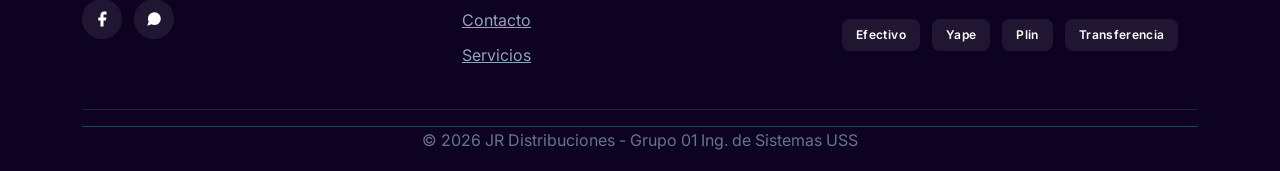
==== commit e8a54185: "Feat: Convertir filtro de categorias a desplegable Select y completar seccion Preguntas Frecuentes (" ====
--- a/index.html
+++ b/index.html
@@ -32,7 +32,7 @@
   <link rel="stylesheet" href="bootstrap/css/bootstrap.min.css">
 
   <!-- Custom -->
-  <link rel="stylesheet" href="css/main.css?v=1.4">
+  <link rel="stylesheet" href="css/main.css?v=1.5">
 
   <!-- Schema.org JSON-LD - LocalBusiness -->
   <script type="application/ld+json">
--- a/css/main.css
+++ b/css/main.css
@@ -2545,3 +2545,81 @@
   width: auto;
   min-width: 220px;
 }
+
+/* =========================================================
+   DESPLEGABLE DE CATEGORÍA (SELECT) Y FAQ ACCORDION
+   ========================================================= */
+
+.select-categoria-jm {
+  background-color: #ffffff !important;
+  color: var(--text-dark) !important;
+  border: 2px solid rgba(123,47,190,.25) !important;
+  border-radius: 30px !important;
+  padding: 9px 38px 9px 18px !important;
+  font-size: 0.9rem !important;
+  font-weight: 700 !important;
+  cursor: pointer !important;
+  box-shadow: 0 4px 15px rgba(0,0,0,.05) !important;
+  transition: all .25s ease !important;
+  font-family: var(--font-body) !important;
+  appearance: none !important;
+  -webkit-appearance: none !important;
+  background-image: url("data:image/svg+xml,%3csvg xmlns='http://www.w3.org/2000/svg' viewBox='0 0 16 16'%3e%3cpath fill='none' stroke='%237b2fbe' stroke-linecap='round' stroke-linejoin='round' stroke-width='2.5' d='m2 5 6 6 6-6'/%3e%3c/svg%3e") !important;
+  background-repeat: no-repeat !important;
+  background-position: right 14px center !important;
+  background-size: 14px 12px !important;
+  min-width: 220px;
+}
+
+.select-categoria-jm:focus, .select-categoria-jm:hover {
+  border-color: var(--primary-purple) !important;
+  box-shadow: 0 4px 18px rgba(123,47,190,.25) !important;
+  outline: none !important;
+}
+
+.faq-wrapper {
+  background: #ffffff;
+  border-radius: 24px;
+  padding: 36px 28px;
+  box-shadow: 0 12px 40px rgba(13,2,33,.08);
+  border: 1px solid #f1f5f9;
+}
+
+.faq-accordion .accordion-item {
+  border: 1px solid #e2e8f0;
+  border-radius: 16px !important;
+  margin-bottom: 14px;
+  overflow: hidden;
+  box-shadow: 0 2px 8px rgba(0,0,0,.03);
+  transition: all .25s ease;
+}
+
+.faq-accordion .accordion-item:hover {
+  border-color: rgba(123,47,190,.3);
+}
+
+.faq-accordion .accordion-button {
+  font-weight: 700;
+  font-size: 1rem;
+  color: var(--text-dark);
+  background: #ffffff;
+  padding: 18px 24px;
+  font-family: var(--font-titulo);
+}
+
+.faq-accordion .accordion-button:not(.collapsed) {
+  background: rgba(123,47,190,.05);
+  color: var(--primary-purple);
+  box-shadow: none;
+}
+
+.faq-accordion .accordion-button:focus {
+  box-shadow: none;
+}
+
+.faq-accordion .accordion-body {
+  padding: 16px 24px 22px;
+  color: #475569;
+  font-size: 0.94rem;
+  line-height: 1.6;
+}
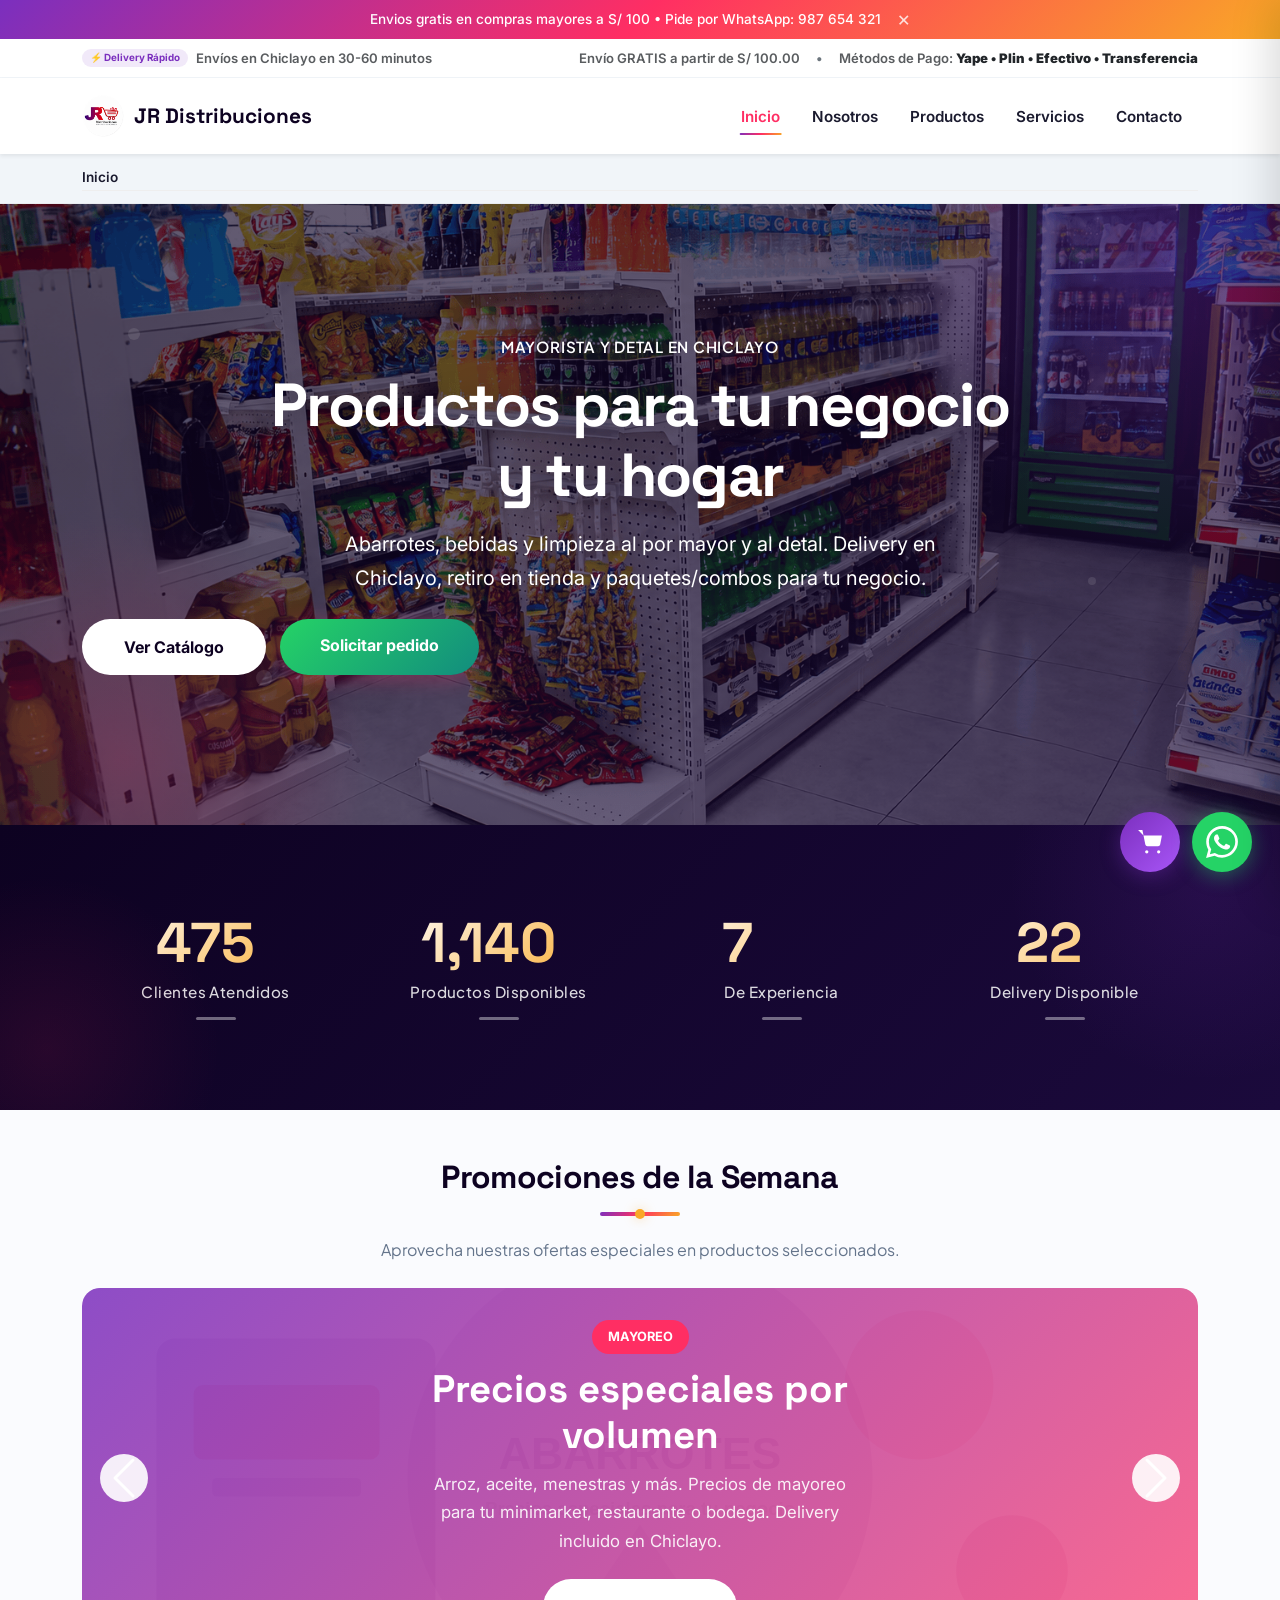
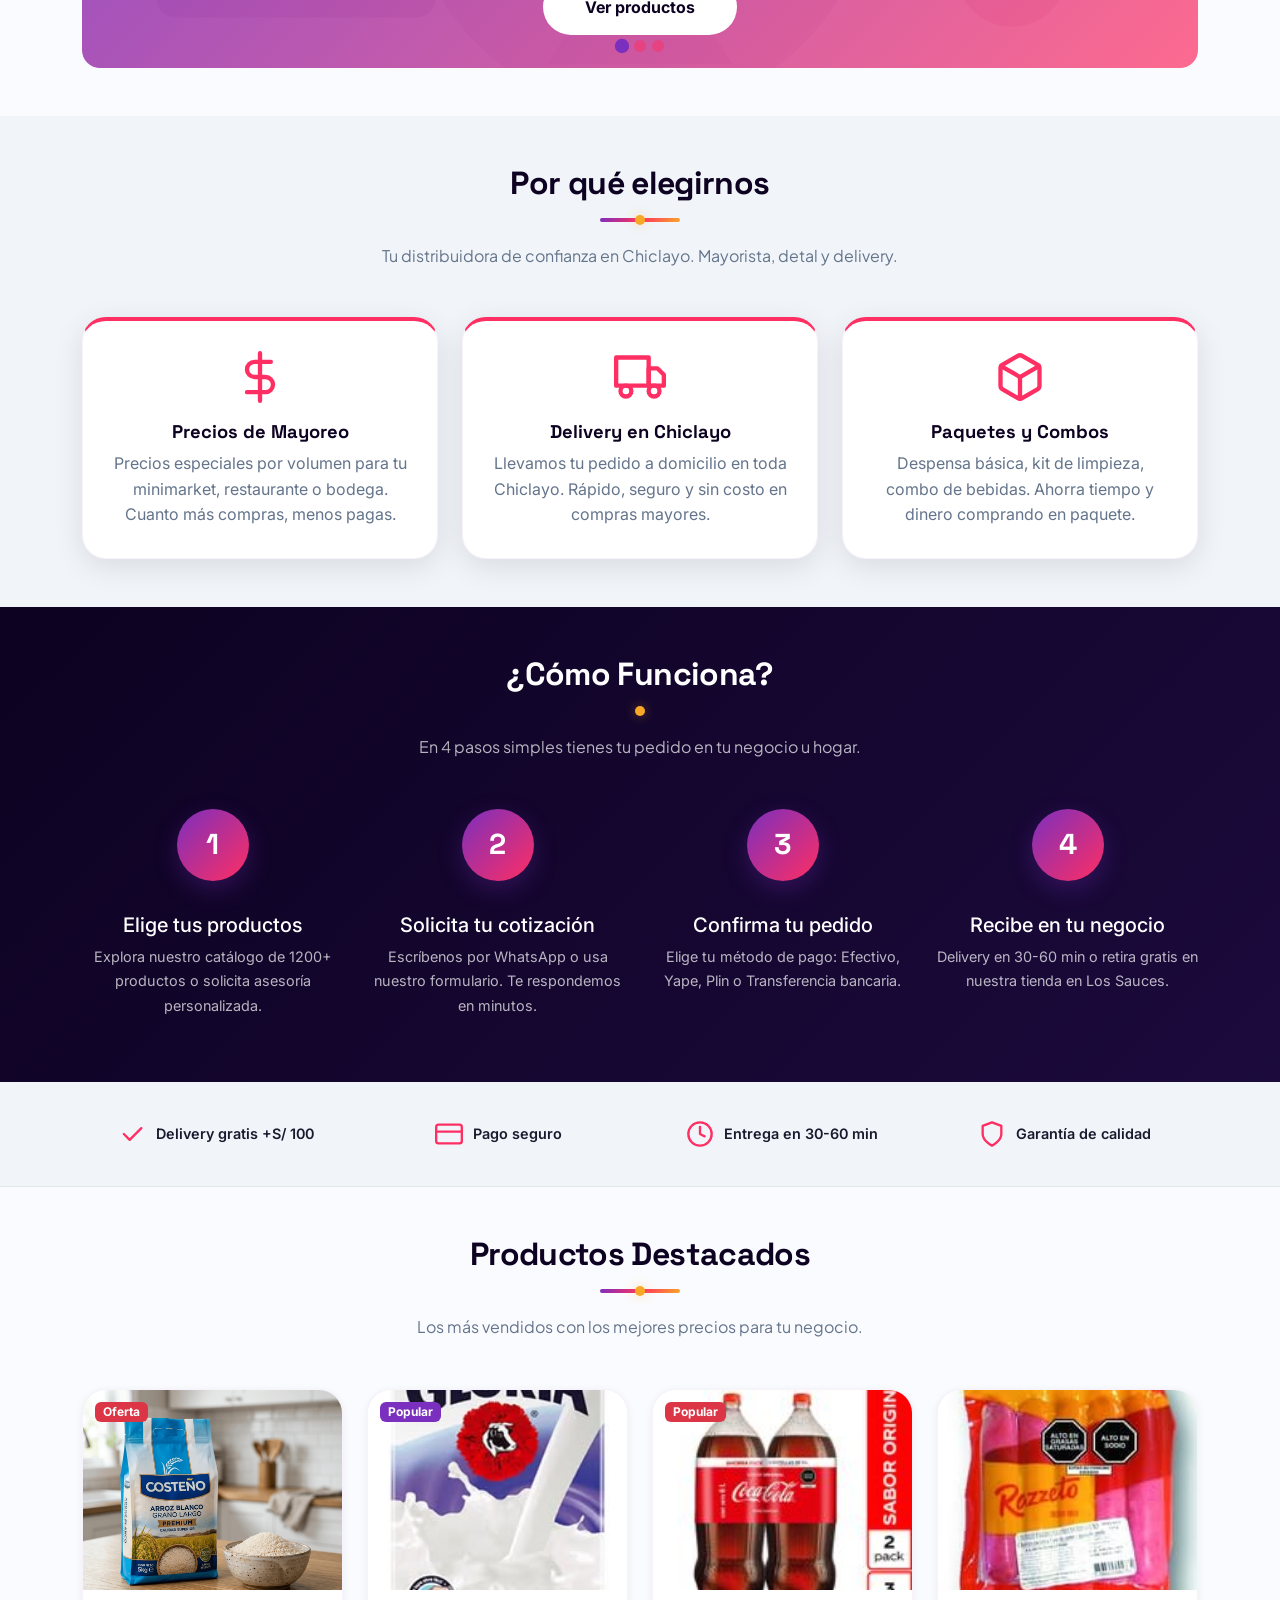
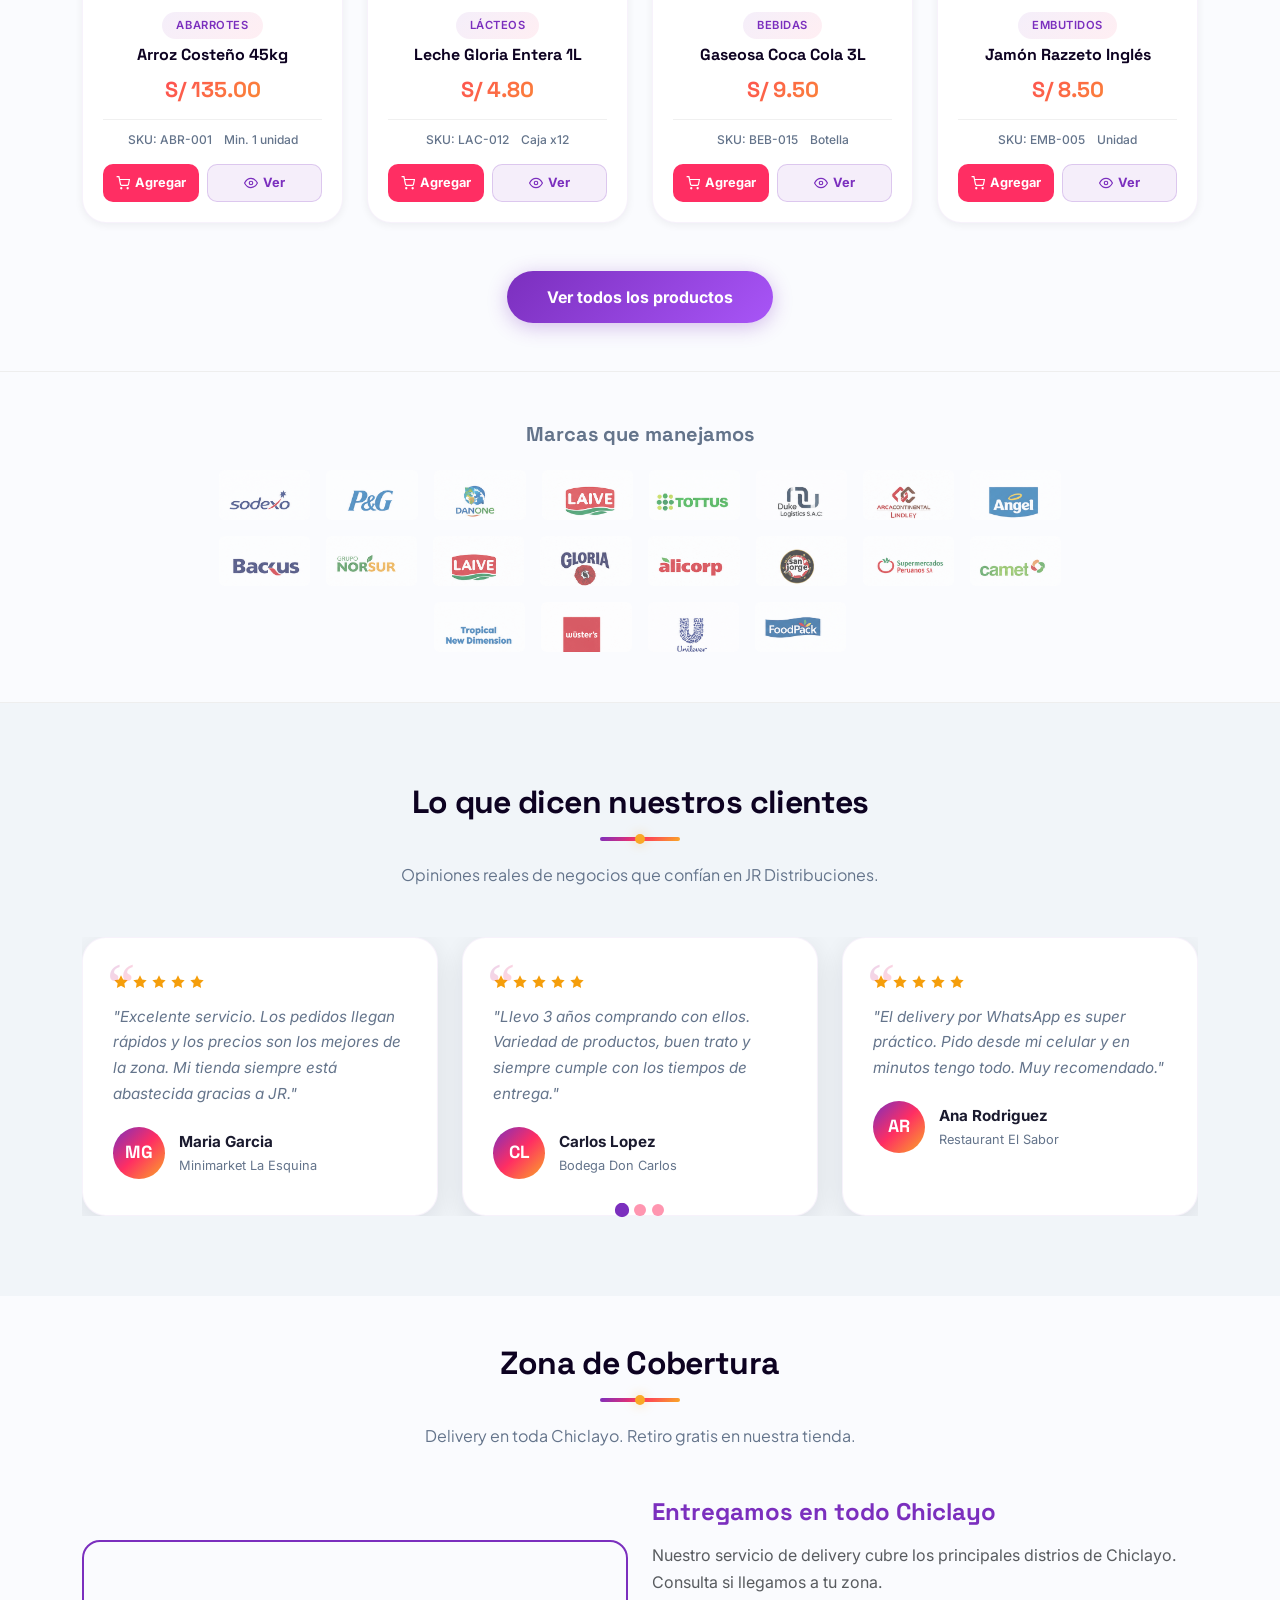
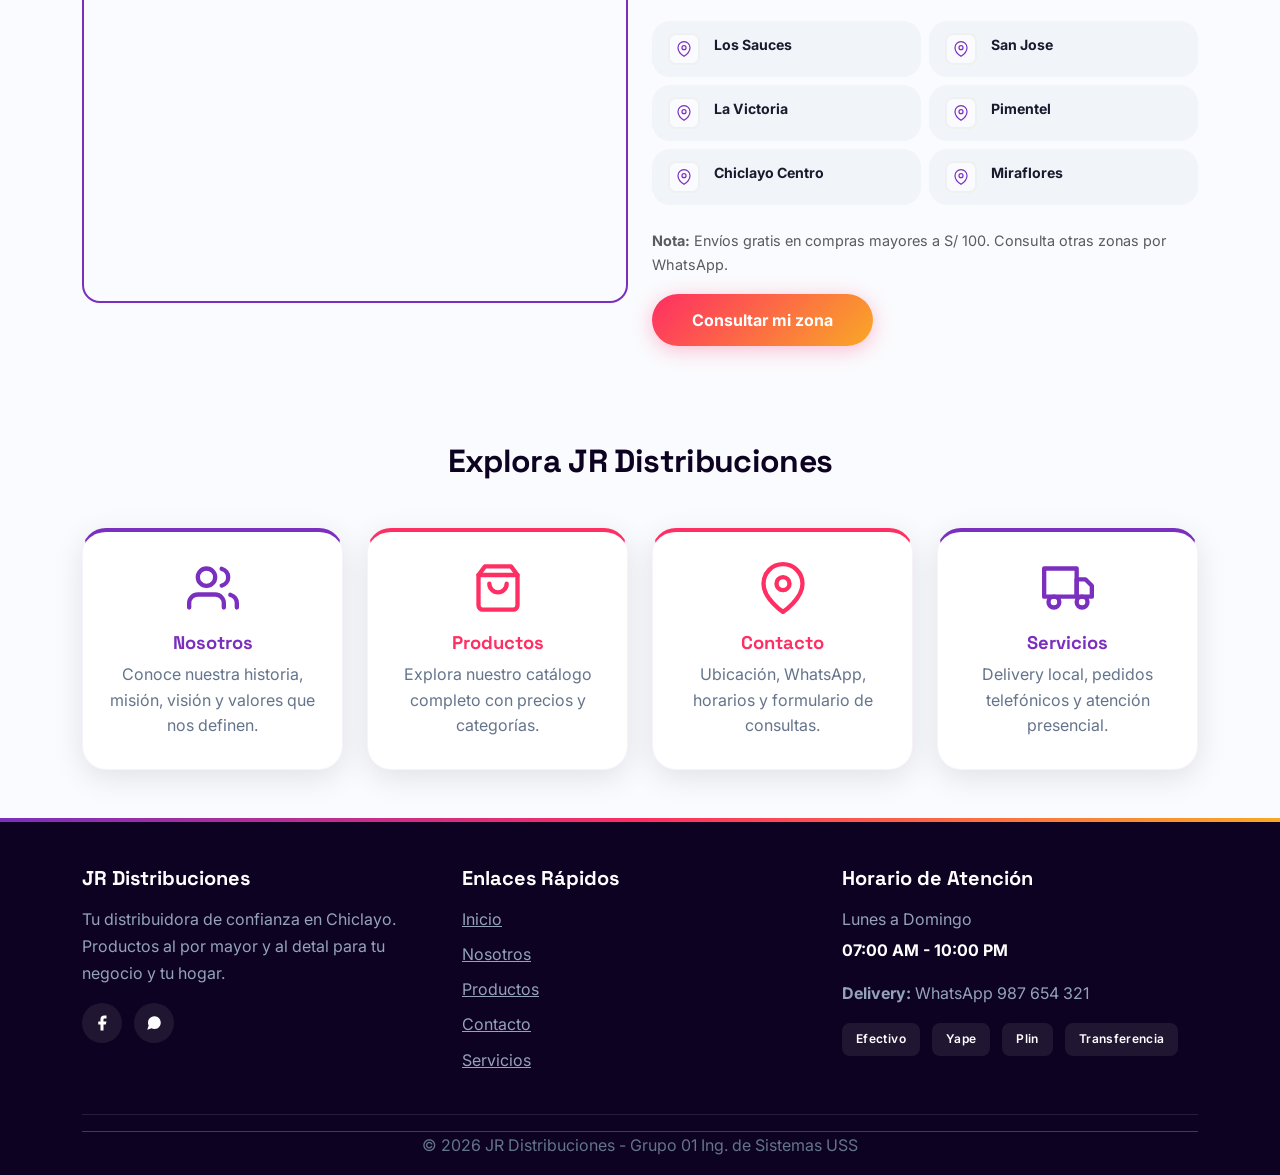
==== commit fc775490: "Update: Importar version mejorada del proyecto desde EP02_WEB_JR/PA-WEB-master" ====
--- a/index.html
+++ b/index.html
@@ -7,7 +7,6 @@
   <meta name="description" content="JR Distribuciones - Distribuidora de abarrotes, bebidas y limpieza al por mayor y al detal en Chiclayo. Delivery gratis en compras mayores a S/ 100. Pedidos por WhatsApp.">
   <meta name="keywords" content="distribuidora Chiclayo, mayoreo abarrotes, delivery Chiclayo, productos primera necesidad, minimarket Los Sauces, paquetes combos, bebidas limpieza, precio mayoreo">
 
-  <!-- Open Graph -->
   <meta property="og:title" content="JR Distribuciones | Mayorista y Detal en Chiclayo">
   <meta property="og:description" content="Productos de primera necesidad al por mayor y al detal. Delivery, retiro en tienda y paquetes/combos.">
   <meta property="og:type" content="website">
@@ -15,26 +14,20 @@
   <meta property="og:locale" content="es_PE">
   <meta property="og:site_name" content="JR Distribuciones">
 
-  <!-- Twitter Card -->
   <meta name="twitter:card" content="summary_large_image">
   <meta name="twitter:title" content="JR Distribuciones | Soluciones para tu negocio">
   <meta name="twitter:description" content="Distribución de productos de primera necesidad con rapidez, confianza y los mejores precios en Los Sauces, Chiclayo.">
 
-  <!-- Canonical -->
   <link rel="canonical" href="https://jrdistribuciones.com">
 
-  <!-- Fonts -->
   <link rel="preconnect" href="https://fonts.googleapis.com">
   <link rel="preconnect" href="https://fonts.gstatic.com" crossorigin>
   <link href="https://fonts.googleapis.com/css2?family=Montserrat:wght@600;700;800;900&family=Poppins:wght@400;500;600;700;800&family=Inter:wght@400;500;600;700&display=swap" rel="stylesheet">
 
-  <!-- Bootstrap -->
   <link rel="stylesheet" href="bootstrap/css/bootstrap.min.css">
 
-  <!-- Custom -->
-  <link rel="stylesheet" href="css/main.css?v=1.5">
-
-  <!-- Schema.org JSON-LD - LocalBusiness -->
+  <link rel="stylesheet" href="css/main.css?v=1.2">
+
   <script type="application/ld+json">
   {
     "@context": "https://schema.org",
@@ -80,57 +73,6 @@
   }
   </script>
 
-  <!-- Schema.org JSON-LD - FAQ -->
-  <script type="application/ld+json">
-  {
-    "@context": "https://schema.org",
-    "@type": "FAQPage",
-    "mainEntity": [
-      {
-        "@type": "Question",
-        "name": "¿Cuál es el monto mínimo para delivery gratis?",
-        "acceptedAnswer": {
-          "@type": "Answer",
-          "text": "El delivery es gratuito en compras mayores a S/ 100. Para pedidos menores, el costo de envío varía según la zona de Chiclayo."
-        }
-      },
-      {
-        "@type": "Question",
-        "name": "¿Cuáles son los métodos de pago aceptados?",
-        "acceptedAnswer": {
-          "@type": "Answer",
-          "text": "Aceptamos Efectivo, Yape, Plin y Transferencia bancaria. También puedes pagar contraentrega en tu negocio."
-        }
-      },
-      {
-        "@type": "Question",
-        "name": "¿Hacen pedidos al por mayor?",
-        "acceptedAnswer": {
-          "@type": "Answer",
-          "text": "Sí, somos distribuidora mayorista. Ofrecemos precios especiales por volumen para minimarkets, restaurantes, bodegas y negocios en general."
-        }
-      },
-      {
-        "@type": "Question",
-        "name": "¿Cuánto tarda el delivery?",
-        "acceptedAnswer": {
-          "@type": "Answer",
-          "text": "El delivery se realiza en un plazo de 30 a 60 minutos según la zona y disponibilidad del producto."
-        }
-      },
-      {
-        "@type": "Question",
-        "name": "¿Puedo armar mi propio paquete de productos?",
-        "acceptedAnswer": {
-          "@type": "Answer",
-          "text": "Sí, puedes crear tu combo personalizado eligiendo los productos que necesitas. Contáctanos por WhatsApp y te armamos un paquete a tu medida."
-        }
-      }
-    ]
-  }
-  </script>
-
-  <!-- Schema.org JSON-LD - Organization -->
   <script type="application/ld+json">
   {
     "@context": "https://schema.org",
@@ -149,7 +91,6 @@
 </head>
 <body>
 
-<!-- BARRA DE ANUNCIO SUPERIOR -->
 <div class="barra-anuncio" id="barraAnuncio">
   <div class="container">
     <span>Envios gratis en compras mayores a S/ 100 &bull; Pide por WhatsApp: 987 654 321</span>
@@ -157,7 +98,6 @@
   </div>
 </div>
 
-<!-- BARRA DE CONFIANZA -->
 <div class="barra-confianza py-2 d-none d-md-block">
   <div class="container d-flex justify-content-between align-items-center text-muted fw-semibold">
     <div class="d-flex align-items-center gap-2">
@@ -172,7 +112,6 @@
   </div>
 </div>
 
-<!-- PAGE LOADER -->
 <div class="page-loader" id="pageLoader">
   <div class="loader-spinner"></div>
   <div class="loader-text">JR Distribuciones</div>
@@ -181,7 +120,6 @@
 
 <a href="#contenido" class="skip-link">Saltar al contenido</a>
 
-<!-- NAVBAR -->
 <nav class="navbar navbar-expand-lg navbar-light bg-white shadow-sm sticky-top">
   <div class="container">
     <a class="navbar-brand" href="index.html">
@@ -198,13 +136,11 @@
         <li class="nav-item"><a class="nav-link" href="productos.html">Productos</a></li>
         <li class="nav-item"><a class="nav-link" href="servicios.html">Servicios</a></li>
         <li class="nav-item"><a class="nav-link" href="contacto.html">Contacto</a></li>
-        <li class="nav-item"><a class="btn-cotizar" href="contacto.html">Solicitar cotización</a></li>
       </ul>
     </div>
   </div>
 </nav>
 
-<!-- BREADCRUMB -->
 <div class="breadcrumb-bar">
   <div class="container">
     <nav aria-label="Breadcrumb">
@@ -217,7 +153,7 @@
 
 <section id="contenido" class="hero-section text-center position-relative">
   <div class="hero-bg"></div>
-  <!-- Particulas decorativas -->
+
   <div class="hero-particle" style="width:12px;height:12px;top:20%;left:10%;animation-delay:0s;"></div>
   <div class="hero-particle" style="width:8px;height:8px;top:60%;left:85%;animation-delay:1s;"></div>
   <div class="hero-particle" style="width:16px;height:16px;top:75%;left:20%;animation-delay:2s;"></div>
@@ -235,7 +171,6 @@
   </div>
 </section>
 
-<!-- CONTADORES / ESTADISTICAS -->
 <section class="seccion-contadores">
   <div class="container">
     <div class="row g-3">
@@ -271,7 +206,6 @@
   </div>
 </section>
 
-<!-- CAROUSEL DE PROMOCIONES -->
 <section class="py-5">
   <div class="container">
     <h2 class="text-center titulo-seccion mb-2 reveal">Promociones de la Semana</h2>
@@ -334,7 +268,6 @@
   </div>
 </section>
 
-<!-- POR QUE ELEGIRNOS -->
 <section class="py-5" style="background: var(--background-soft);">
   <div class="container">
     <h2 class="text-center titulo-seccion mb-2 reveal">Por qué elegirnos</h2>
@@ -372,7 +305,6 @@
   </div>
 </section>
 
-<!-- COMO FUNCIONA (4 pasos) -->
 <section class="py-5" style="background: linear-gradient(135deg, var(--primary-deep) 0%, #1B0A3C 100%); color: #fff; position: relative; z-index: 1;">
   <div class="container">
     <h2 class="text-center titulo-seccion mb-2 reveal" style="color:#fff;">¿Cómo Funciona?</h2>
@@ -403,7 +335,6 @@
   </div>
 </section>
 
-<!-- BADGES DE CONFIANZA -->
 <section class="py-4" style="background:var(--background-soft);border-bottom:1px solid rgba(0,0,0,.06);">
   <div class="container">
     <div class="row g-3 justify-content-center text-center reveal">
@@ -435,7 +366,6 @@
   </div>
 </section>
 
-<!-- PRODUCTOS DESTACADOS -->
 <section class="py-5">
   <div class="container">
     <h2 class="text-center titulo-seccion mb-2 reveal">Productos Destacados</h2>
@@ -530,36 +460,34 @@
   </div>
 </section>
 
-<!-- MARCAS / PROVEEDORES -->
 <section class="seccion-marcas">
   <div class="container text-center">
     <h5 class="fw-bold mb-4 reveal" style="font-family:var(--font-titulo);color:var(--text-gray);">Marcas que manejamos</h5>
     <div class="marcas-grid reveal">
-      <img src="img/marcas/ChatGPT_Image_23_jul_2026_09_57_37_r0_c0.png" alt="Marca" class="marca-logo" loading="lazy">
-      <img src="img/marcas/ChatGPT_Image_23_jul_2026_09_57_37_r0_c1.png" alt="Marca" class="marca-logo" loading="lazy">
-      <img src="img/marcas/ChatGPT_Image_23_jul_2026_09_57_37_r0_c2.png" alt="Marca" class="marca-logo" loading="lazy">
-      <img src="img/marcas/ChatGPT_Image_23_jul_2026_09_57_37_r0_c4.png" alt="Marca" class="marca-logo" loading="lazy">
-      <img src="img/marcas/ChatGPT_Image_23_jul_2026_09_57_37_r1_c0.png" alt="Marca" class="marca-logo" loading="lazy">
-      <img src="img/marcas/ChatGPT_Image_23_jul_2026_09_57_37_r1_c1.png" alt="Marca" class="marca-logo" loading="lazy">
-      <img src="img/marcas/ChatGPT_Image_23_jul_2026_09_57_37_r1_c2.png" alt="Marca" class="marca-logo" loading="lazy">
-      <img src="img/marcas/ChatGPT_Image_23_jul_2026_09_57_37_r1_c3.png" alt="Marca" class="marca-logo" loading="lazy">
-      <img src="img/marcas/ChatGPT_Image_23_jul_2026_09_57_37_r1_c4.png" alt="Marca" class="marca-logo" loading="lazy">
-      <img src="img/marcas/ChatGPT_Image_23_jul_2026_09_57_37_r2_c0.png" alt="Marca" class="marca-logo" loading="lazy">
-      <img src="img/marcas/ChatGPT_Image_23_jul_2026_09_57_37_r2_c2.png" alt="Marca" class="marca-logo" loading="lazy">
-      <img src="img/marcas/ChatGPT_Image_23_jul_2026_09_57_37_r2_c3.png" alt="Marca" class="marca-logo" loading="lazy">
-      <img src="img/marcas/ChatGPT_Image_23_jul_2026_09_57_37_r3_c0.png" alt="Marca" class="marca-logo" loading="lazy">
-      <img src="img/marcas/ChatGPT_Image_23_jul_2026_09_57_37_r3_c2.png" alt="Marca" class="marca-logo" loading="lazy">
-      <img src="img/marcas/ChatGPT_Image_23_jul_2026_09_57_37_r3_c4.png" alt="Marca" class="marca-logo" loading="lazy">
-      <img src="img/marcas/ChatGPT_Image_23_jul_2026_09_57_37_r4_c0.png" alt="Marca" class="marca-logo" loading="lazy">
-      <img src="img/marcas/ChatGPT_Image_23_jul_2026_09_57_37_r4_c1.png" alt="Marca" class="marca-logo" loading="lazy">
-      <img src="img/marcas/ChatGPT_Image_23_jul_2026_09_57_37_r4_c2.png" alt="Marca" class="marca-logo" loading="lazy">
-      <img src="img/marcas/ChatGPT_Image_23_jul_2026_09_57_37_r4_c3.png" alt="Marca" class="marca-logo" loading="lazy">
-      <img src="img/marcas/ChatGPT_Image_23_jul_2026_09_57_37_r5_c0.png" alt="Marca" class="marca-logo" loading="lazy">
-    </div>
-  </div>
-</section>
-
-<!-- TESTIMONIOS -->
+      <img src="img/marcas/marca-1.png" alt="Marca" class="marca-logo" loading="lazy">
+      <img src="img/marcas/marca-2.png" alt="Marca" class="marca-logo" loading="lazy">
+      <img src="img/marcas/marca-3.png" alt="Marca" class="marca-logo" loading="lazy">
+      <img src="img/marcas/marca-4.png" alt="Marca" class="marca-logo" loading="lazy">
+      <img src="img/marcas/marca-5.png" alt="Marca" class="marca-logo" loading="lazy">
+      <img src="img/marcas/marca-6.png" alt="Marca" class="marca-logo" loading="lazy">
+      <img src="img/marcas/marca-7.png" alt="Marca" class="marca-logo" loading="lazy">
+      <img src="img/marcas/marca-8.png" alt="Marca" class="marca-logo" loading="lazy">
+      <img src="img/marcas/marca-9.png" alt="Marca" class="marca-logo" loading="lazy">
+      <img src="img/marcas/marca-10.png" alt="Marca" class="marca-logo" loading="lazy">
+      <img src="img/marcas/marca-11.png" alt="Marca" class="marca-logo" loading="lazy">
+      <img src="img/marcas/marca-12.png" alt="Marca" class="marca-logo" loading="lazy">
+      <img src="img/marcas/marca-13.png" alt="Marca" class="marca-logo" loading="lazy">
+      <img src="img/marcas/marca-14.png" alt="Marca" class="marca-logo" loading="lazy">
+      <img src="img/marcas/marca-15.png" alt="Marca" class="marca-logo" loading="lazy">
+      <img src="img/marcas/marca-16.png" alt="Marca" class="marca-logo" loading="lazy">
+      <img src="img/marcas/marca-17.png" alt="Marca" class="marca-logo" loading="lazy">
+      <img src="img/marcas/marca-18.png" alt="Marca" class="marca-logo" loading="lazy">
+      <img src="img/marcas/marca-19.png" alt="Marca" class="marca-logo" loading="lazy">
+      <img src="img/marcas/marca-20.png" alt="Marca" class="marca-logo" loading="lazy">
+    </div>
+  </div>
+</section>
+
 <section class="seccion-testimonios">
   <div class="container">
     <h2 class="text-center titulo-seccion mb-2 reveal">Lo que dicen nuestros clientes</h2>
@@ -707,9 +635,6 @@
   </div>
 </section>
 
-
-
-<!-- ZONA DE COBERTURA -->
 <section class="py-5">
   <div class="container">
     <h2 class="text-center titulo-seccion mb-2 reveal">Zona de Cobertura</h2>
@@ -739,7 +664,6 @@
   </div>
 </section>
 
-<!-- ENLACES RÁPIDOS -->
 <section class="py-5">
   <div class="container">
     <h2 class="text-center titulo-seccion mb-5 reveal">Explora JR Distribuciones</h2>
@@ -792,66 +716,6 @@
   </div>
 </section>
 
-<!-- PREGUNTAS FRECUENTES (jQuery - Acordeon) -->
-<section class="py-5">
-  <div class="container" style="max-width:750px;">
-    <h2 class="text-center titulo-seccion mb-2 reveal">Preguntas Frecuentes</h2>
-    <div class="section-divider reveal"></div>
-    <p class="text-center subtitulo-seccion mb-4 reveal">Resolvemos tus dudas sobre nuestros servicios.</p>
-
-    <div class="faq-item reveal">
-      <div class="faq-pregunta">
-        <span>¿Cuál es el monto mínimo para delivery gratis?</span>
-        <span class="faq-icono">+</span>
-      </div>
-      <div class="faq-respuesta">
-        <p>El delivery es gratuito en compras mayores a <strong>S/ 100</strong>. Para pedidos menores, el costo de envío varía según la zona de Chiclayo.</p>
-      </div>
-    </div>
-
-    <div class="faq-item reveal">
-      <div class="faq-pregunta">
-        <span>¿Cuáles son los métodos de pago aceptados?</span>
-        <span class="faq-icono">+</span>
-      </div>
-      <div class="faq-respuesta">
-        <p>Aceptamos <strong>Efectivo, Yape, Plin y Transferencia bancaria</strong>. También puedes pagar contraentrega en tu negocio.</p>
-      </div>
-    </div>
-
-    <div class="faq-item reveal">
-      <div class="faq-pregunta">
-        <span>¿Hacen pedidos al por mayor?</span>
-        <span class="faq-icono">+</span>
-      </div>
-      <div class="faq-respuesta">
-        <p>Sí, somos distribuidora mayorista. Ofrecemos <strong>precios especiales por volumen</strong> para minimarkets, restaurantes, bodegas y negocios en general.</p>
-      </div>
-    </div>
-
-    <div class="faq-item reveal">
-      <div class="faq-pregunta">
-        <span>¿Cuánto tarda el delivery?</span>
-        <span class="faq-icono">+</span>
-      </div>
-      <div class="faq-respuesta">
-        <p>El delivery se realiza en un plazo de <strong>30 a 60 minutos</strong> según la zona y disponibilidad del producto. Pide por WhatsApp y recibe en tu negocio o tu hogar.</p>
-      </div>
-    </div>
-
-    <div class="faq-item reveal">
-      <div class="faq-pregunta">
-        <span>¿Puedo armar mi propio paquete de productos?</span>
-        <span class="faq-icono">+</span>
-      </div>
-      <div class="faq-respuesta">
-        <p>Sí, puedes <strong>crear tu combo personalizado</strong> eligiendo los productos que necesitas. Contáctanos por WhatsApp y te armamos un paquete a tu medida.</p>
-      </div>
-    </div>
-  </div>
-</section>
-
-<!-- FOOTER -->
 <footer class="footer-jm pt-5 pb-3">
   <div class="container">
     <div class="row g-4">
@@ -859,7 +723,7 @@
         <h5>JR Distribuciones</h5>
         <p>Tu distribuidora de confianza en Chiclayo. Productos al por mayor y al detal para tu negocio y tu hogar.</p>
         <div class="footer-social">
-          <a href="#" aria-label="Facebook"><svg viewBox="0 0 24 24"><path d="M18 2h-3a5 5 0 0 0-5 5v3H7v4h3v8h4v-8h3l1-4h-4V7a1 1 0 0 1 1-1h3z"/></svg></a>
+          <a href="https://www.facebook.com/profile.php?id=100063699512990" aria-label="Facebook" target="_blank" rel="noopener"><svg viewBox="0 0 24 24"><path d="M18 2h-3a5 5 0 0 0-5 5v3H7v4h3v8h4v-8h3l1-4h-4V7a1 1 0 0 1 1-1h3z"/></svg></a>
           <a href="https://wa.me/51987654321" target="_blank" rel="noopener" aria-label="WhatsApp"><svg viewBox="0 0 24 24"><path d="M21 11.5a8.38 8.38 0 0 1-.9 3.8 8.5 8.5 0 0 1-7.6 4.7 8.38 8.38 0 0 1-3.8-.9L3 21l1.9-5.7a8.38 8.38 0 0 1-.9-3.8 8.5 8.5 0 0 1 4.7-7.6 8.38 8.38 0 0 1 3.8-.9h.5a8.48 8.48 0 0 1 8 8v.5z"/></svg></a>
         </div>
       </div>
@@ -891,18 +755,15 @@
   </div>
 </footer>
 
-<!-- WHATSAPP FLOTANTE -->
 <a href="https://wa.me/51987654321?text=Hola%2C%20soy%20de%20JR%20Distribuciones.%20Quiero%20hacer%20un%20pedido%20de%20abarrotes%20para%20mi%20negocio%20en%20Chiclayo." target="_blank" rel="noopener" class="whatsapp-float" aria-label="Contactar por WhatsApp">
   <svg viewBox="0 0 24 24" fill="#fff"><path d="M17.472 14.382c-.297-.149-1.758-.867-2.03-.967-.273-.099-.471-.148-.67.15-.197.297-.767.966-.94 1.164-.173.199-.347.223-.644.075-.297-.15-1.255-.463-2.39-1.475-.883-.788-1.48-1.761-1.653-2.059-.173-.297-.018-.458.13-.606.134-.133.298-.347.446-.52.149-.174.198-.298.298-.497.099-.198.05-.371-.025-.52-.075-.149-.669-1.612-.916-2.207-.242-.579-.487-.5-.669-.51-.173-.008-.371-.01-.57-.01-.198 0-.52.074-.792.372-.272.297-1.04 1.016-1.04 2.479 0 1.462 1.065 2.875 1.213 3.074.149.198 2.096 3.2 5.077 4.487.709.306 1.262.489 1.694.625.712.227 1.36.195 1.871.118.571-.085 1.758-.719 2.006-1.413.248-.694.248-1.289.173-1.413-.074-.124-.272-.198-.57-.347m-5.421 7.403h-.004a9.87 9.87 0 01-5.031-1.378l-.361-.214-3.741.982.998-3.648-.235-.374a9.86 9.86 0 01-1.51-5.26c.001-5.45 4.436-9.884 9.888-9.884 2.64 0 5.122 1.03 6.988 2.898a9.825 9.825 0 012.893 6.994c-.003 5.45-4.437 9.884-9.885 9.884m8.413-18.297A11.815 11.815 0 0012.05 0C5.495 0 .16 5.335.157 11.892c0 2.096.547 4.142 1.588 5.945L.057 24l6.305-1.654a11.882 11.882 0 005.683 1.448h.005c6.554 0 11.89-5.335 11.893-11.893a11.821 11.821 0 00-3.48-8.413z"/></svg>
   <span class="whatsapp-tooltip">Pedir por WhatsApp</span>
 </a>
 
-<!-- BOTON VOLVER ARRIBA -->
 <button id="btnVolverArriba" class="btn-volver-arriba" aria-label="Volver arriba">
   <svg viewBox="0 0 24 24" fill="none" stroke="currentColor" stroke-width="2.5" stroke-linecap="round" stroke-linejoin="round"><polyline points="18 15 12 9 6 15"/></svg>
 </button>
 
-<!-- CARRITO LATERAL -->
 <div class="carrito-overlay" id="carritoOverlay"></div>
 <div class="carrito-panel" id="carritoPanel">
   <div class="carrito-header">
@@ -924,13 +785,12 @@
     <a href="contacto.html" class="btn btn-jm-morado btn-sm w-100" id="carritoCotizar"><span>Solicitar cotización</span></a>
   </div>
 </div>
-<!-- BOTON CARRITO FLOTANTE -->
+
 <button class="carrito-float" id="carritoFloat" aria-label="Abrir carrito">
   <svg viewBox="0 0 24 24" fill="#fff" style="width:26px;height:26px;"><circle cx="9" cy="21" r="1.5"/><circle cx="20" cy="21" r="1.5"/><path d="M1 1h4l2.68 13.39a2 2 0 0 0 2 1.61h9.72a2 2 0 0 0 2-1.61L23 6H6"/></svg>
   <span class="carrito-contador" id="carritoContador">0</span>
 </button>
 
-<!-- MODAL LIQUIDACION -->
 <div class="modal fade" id="modalLiquidacion" tabindex="-1" aria-hidden="true" data-bs-backdrop="static">
   <div class="modal-dialog modal-dialog-centered modal-lg">
     <div class="modal-content modal-liquidacion">
@@ -969,17 +829,17 @@
       </div>
     </div>
   </div>
-<!-- MODAL DETALLE DE PRODUCTO -->
-<div class="modal fade" id="modalDetalleProducto" tabindex="-1" aria-labelledby="modalProductoNombre" aria-hidden="true" data-bs-backdrop="true" data-bs-keyboard="true">
+
+<div class="modal fade" id="modalDetalleProducto" tabindex="-1" aria-hidden="true">
   <div class="modal-dialog modal-dialog-centered modal-lg">
-    <div class="modal-content border-0 shadow-lg">
+    <div class="modal-content border-0 shadow-lg" style="border-radius: var(--radius-lg); overflow: hidden;">
       <div class="modal-header border-0 pb-0">
         <button type="button" class="btn-close" data-bs-dismiss="modal" aria-label="Cerrar"></button>
       </div>
       <div class="modal-body p-4 pt-0">
         <div class="row g-4 align-items-center">
           <div class="col-md-5 text-center">
-            <img id="modalProductoImg" src="" alt="" class="img-fluid rounded-4 shadow-sm">
+            <img id="modalProductoImg" src="" alt="" class="img-fluid rounded-4 shadow-sm" style="max-height: 250px; object-fit: contain;">
           </div>
           <div class="col-md-7">
             <span id="modalProductoCategoria" class="badge-categoria mb-2 d-inline-block">Abarrotes</span>
@@ -1003,7 +863,6 @@
   </div>
 </div>
 
-
 <script src="bootstrap/js/bootstrap.bundle.min.js"></script>
 <script src="js/jquery-3.7.1.min.js"></script>
 <script src="data/products-data.js"></script>
--- a/css/main.css
+++ b/css/main.css
@@ -1,9 +1,3 @@
-/* ====================================================
-   JR DISTRIBUCIONES - UNIFIED STYLESHEET (css/main.css)
-   ==================================================== */
-
-/* --- base.css --- */
-/* ==================================================== BASE - Variables, Reset, Tipografías, Utilidades ==================================================== */
 
 @import url('https://fonts.googleapis.com/css2?family=Space+Grotesk:wght@400;500;600;700&family=Plus+Jakarta+Sans:wght@400;500;600;700;800&family=Inter:wght@400;500;600;700&display=swap');
 
@@ -55,9 +49,6 @@
   overflow-x: hidden;
 }
 
-/* =========================================================
-   BREADCRUMB
-   ========================================================= */
 .breadcrumb-jm {
   background: var(--background-soft);
   padding: 14px 0;
@@ -81,9 +72,6 @@
   color: var(--text-gray);
 }
 
-/* =========================================================
-   SKIP LINK
-   ========================================================= */
 .skip-link {
   position: absolute;
   left: -999px;
@@ -96,9 +84,6 @@
 }
 .skip-link:focus { left: 0; }
 
-/* =========================================================
-   TITULOS
-   ========================================================= */
 .titulo-seccion {
   font-family: var(--font-titulo);
   font-weight: 800;
@@ -132,9 +117,6 @@
   box-shadow: 0 0 12px rgba(249,168,38,.4);
 }
 
-/* =========================================================
-   UTILIDADES
-   ========================================================= */
 .bg-gradient-brand { background: var(--gradient-brand); }
 .bg-gradient-purple { background: var(--gradient-purple); }
 .text-gradient {
@@ -143,10 +125,6 @@
   -webkit-text-fill-color: transparent;
   background-clip: text;
 }
-
-
-/* --- loader.css --- */
-/* ==================================================== LOADER - Dynamic Animated Page Loader ==================================================== */
 
 .page-loader {
   position: fixed;
@@ -206,10 +184,6 @@
   50% { opacity: 1; transform: scale(1.03); }
 }
 
-
-/* --- navbar.css --- */
-/* ==================================================== NAVBAR - Navegación y Búsqueda ==================================================== */
-
 .navbar {
   transition: all .4s ease !important;
   padding: 12px 0;
@@ -275,7 +249,6 @@
   background-image: url("data:image/svg+xml,%3csvg xmlns='http://www.w3.org/2000/svg' viewBox='0 0 30 30'%3e%3cpath stroke='%237B2FBE' stroke-linecap='round' stroke-miterlimit='10' stroke-width='2' d='M4 7h22M4 15h22M4 23h22'/%3e%3c/svg%3e");
 }
 
-/* ---- BUSQUEDA NAVBAR ---- */
 .nav-busqueda {
   position: relative;
 }
@@ -304,10 +277,6 @@
   color: var(--text-gray);
 }
 
-
-/* --- hero.css --- */
-/* ==================================================== HERO - Sección Hero con Parallax ==================================================== */
-
 .hero-section {
   background: var(--gradient-dark);
   color: #fff;
@@ -389,9 +358,6 @@
   animation: float 6s ease-in-out infinite;
 }
 
-/* =========================================================
-   PAGINA INTERNA HERO
-   ========================================================= */
 .page-hero {
   background: var(--gradient-brand);
   color: #fff;
@@ -423,9 +389,30 @@
   margin: 0 auto;
 }
 
-
-/* --- buttons.css --- */
-/* ==================================================== BUTTONS - Estilos de Botones ==================================================== */
+.page-hero-nosotros {
+  min-height: 560px;
+  display: flex;
+  align-items: center;
+}
+.page-hero-nosotros .page-hero-img {
+  position: absolute;
+  inset: 0;
+  width: 100%;
+  height: 100%;
+  object-fit: cover;
+  object-position: center;
+  z-index: 0;
+}
+.page-hero-nosotros .page-hero-overlay {
+  position: absolute;
+  inset: 0;
+  background: linear-gradient(rgba(30,10,50,.72), rgba(30,10,50,.8));
+  z-index: 1;
+}
+.page-hero-nosotros .container {
+  position: relative;
+  z-index: 2;
+}
 
 .btn-jm-rojo {
   background: var(--gradient-warm);
@@ -538,13 +525,6 @@
 }
 .navbar .btn-cotizar { margin-left: 12px; }
 
-
-/* --- cards.css --- */
-/* ==================================================== CARDS - Tarjetas, Productos, Filtros, Iconos, Valores ==================================================== */
-
-/* =========================================================
-   TARJETAS
-   ========================================================= */
 .card-jm {
   border: 1px solid rgba(123,47,190,.06);
   border-radius: var(--radius-lg);
@@ -591,9 +571,6 @@
 .card-jm-morado { border-top: 4px solid var(--primary-purple); }
 .card-jm-morado::before { background: linear-gradient(135deg, rgba(123,47,190,.04) 0%, transparent 100%); }
 
-/* =========================================================
-   PRODUCTO
-   ========================================================= */
 .card-producto {
   border: 1px solid rgba(123,47,190,.06);
   border-radius: var(--radius-lg);
@@ -691,7 +668,6 @@
   gap: 4px;
 }
 
-/* Botones de producto centrados con altura idéntica */
 .card-producto .card-btns {
   display: flex;
   align-items: stretch;
@@ -720,6 +696,8 @@
 }
 .card-producto .btn-agregar-carrito {
   flex: 1.5;
+  width: auto;
+  margin-top: 0;
   background: var(--primary-coral);
   color: #ffffff;
   border: 1px solid transparent;
@@ -758,9 +736,6 @@
   vertical-align: middle;
 }
 
-/* =========================================================
-   FILTROS
-   ========================================================= */
 .filtros-wrapper {
   display: flex;
   flex-wrap: wrap;
@@ -790,9 +765,43 @@
   box-shadow: 0 4px 14px rgba(123,47,190,.3);
 }
 
-/* =========================================================
-   ICONOS SVG
-   ========================================================= */
+.filtro-select {
+  padding: 10px 40px 10px 20px;
+  border-radius: var(--radius-pill);
+  border: 2px solid var(--primary-purple);
+  background-color: #fff;
+  color: var(--primary-purple);
+  font-weight: 600;
+  font-size: .88rem;
+  cursor: pointer;
+  transition: all .3s ease;
+  font-family: var(--font-body);
+  max-width: 100%;
+  width: 260px;
+}
+.filtro-select:hover {
+  background-color: rgba(123,47,190,.08);
+}
+.filtro-select:focus {
+  outline: none;
+  box-shadow: 0 4px 14px rgba(123,47,190,.3);
+}
+
+.nosotros-tienda-bg {
+  position: relative;
+  background-image: linear-gradient(rgba(30,10,50,.78), rgba(30,10,50,.82)), url('../img/tienda/fachada-tienda.jpg');
+  background-size: cover;
+  background-position: center;
+  background-repeat: no-repeat;
+}
+.nosotros-tienda-bg .titulo-seccion,
+.nosotros-tienda-bg > .container > p {
+  color: #fff;
+}
+.nosotros-tienda-bg .grafico-contenedor h5 {
+  color: var(--text-dark);
+}
+
 .icono-svg {
   width: 52px;
   height: 52px;
@@ -811,9 +820,6 @@
 .icono-svg-morado { color: var(--primary-purple); }
 .icono-svg-grande { width: 64px; height: 64px; }
 
-/* =========================================================
-   VALORES
-   ========================================================= */
 .card-valor {
   background: var(--background);
   border: 2px solid #f0f0f0;
@@ -863,9 +869,6 @@
 }
 .card-valor p { color: var(--text-gray); font-size: .87rem; margin: 0; }
 
-/* =========================================================
-   PAGINACION
-   ========================================================= */
 .paginacion {
   display: flex;
   justify-content: center;
@@ -914,13 +917,6 @@
   font-family: var(--font-body);
 }
 
-
-/* --- sections.css --- */
-/* ==================================================== SECTIONS - Contadores, Carousel, Marcas, Testimonios, Newsletter, Pasos, Canvas ==================================================== */
-
-/* =========================================================
-   CONTADORES / ESTADISTICAS
-   ========================================================= */
 .seccion-contadores {
   background: var(--gradient-dark);
   color: #fff;
@@ -982,9 +978,6 @@
   border-radius: 3px;
 }
 
-/* =========================================================
-   CAROUSEL / SLIDER
-   ========================================================= */
 .carousel-jm .carousel-item {
   transition: transform .6s ease-in-out;
 }
@@ -1070,9 +1063,6 @@
   margin-bottom: 24px;
 }
 
-/* =========================================================
-   MARCAS / PROVEEDORES
-   ========================================================= */
 .seccion-marcas {
   padding: 50px 0;
   background: var(--background);
@@ -1127,9 +1117,6 @@
   letter-spacing: .02em;
 }
 
-/* =========================================================
-   TESTIMONIOS
-   ========================================================= */
 .seccion-testimonios {
   background: var(--background-soft);
   padding: 80px 0;
@@ -1216,9 +1203,6 @@
   color: var(--text-gray);
 }
 
-/* =========================================================
-   NEWSLETTER
-   ========================================================= */
 .seccion-newsletter {
   background: var(--gradient-purple);
   padding: 60px 0;
@@ -1255,9 +1239,6 @@
   background: var(--text-dark);
 }
 
-/* =========================================================
-   PASOS
-   ========================================================= */
 .paso-numero {
   width: 56px;
   height: 56px;
@@ -1287,9 +1268,6 @@
   border-color: var(--primary-purple);
 }
 
-/* =========================================================
-   CANVAS
-   ========================================================= */
 .grafico-contenedor {
   background: var(--background);
   border: none;
@@ -1299,9 +1277,6 @@
 }
 canvas { max-width: 100%; border-radius: 12px; }
 
-/* =========================================================
-   COMO FUNCIONA - 4 PASOS
-   ========================================================= */
 .paso-circulo {
   width: 72px;
   height: 72px;
@@ -1323,9 +1298,6 @@
   box-shadow: 0 12px 32px rgba(123,47,190,.4);
 }
 
-/* =========================================================
-   BADGES DE CONFIANZA
-   ========================================================= */
 .badge-confianza-item {
   display: flex;
   align-items: center;
@@ -1352,9 +1324,6 @@
   flex-shrink: 0;
 }
 
-/* =========================================================
-   BREADCRUMBS
-   ========================================================= */
 .breadcrumb-jm {
   background: transparent;
   padding: 0;
@@ -1388,13 +1357,6 @@
   border-bottom: 1px solid rgba(0,0,0,.04);
 }
 
-
-/* --- forms.css --- */
-/* ==================================================== FORMS - Estilos de Formulario y Checks ==================================================== */
-
-/* =========================================================
-   FORMULARIO
-   ========================================================= */
 .form-jm .form-control,
 .form-jm .form-select {
   border: 2px solid #e2e8f0;
@@ -1418,9 +1380,6 @@
   font-size: .9rem;
 }
 
-/* =========================================================
-   FORMULARIO MEJORADO - CHECKS DE PRODUCTOS
-   ========================================================= */
 .productos-check-grid {
   display: grid;
   grid-template-columns: repeat(auto-fill, minmax(140px, 1fr));
@@ -1459,13 +1418,6 @@
   background: rgba(255,46,99,.05);
 }
 
-
-/* --- map.css --- */
-/* ==================================================== MAP - Mapa, Datos de Contacto, Mensaje de Éxito ==================================================== */
-
-/* =========================================================
-   MAPA
-   ========================================================= */
 .mapa-contenedor {
   border: 2px dashed var(--primary-purple);
   border-radius: var(--radius);
@@ -1474,9 +1426,6 @@
 }
 .mapa-contenedor iframe { width: 100%; height: 280px; border: 0; }
 
-/* =========================================================
-   DATOS CONTACTO
-   ========================================================= */
 .dato-contacto {
   display: flex;
   gap: 14px;
@@ -1521,9 +1470,6 @@
   stroke: #fff;
 }
 
-/* =========================================================
-   MENSAJE EXITO
-   ========================================================= */
 .mensaje-exito {
   display: none;
   padding: 18px;
@@ -1536,19 +1482,12 @@
 }
 .mensaje-exito.visible { display: block; animation: fadeInUp .4s ease; }
 
-
-/* --- cart.css --- */
-/* ==================================================== CART - Botón, Flotante y Panel del Carrito ==================================================== */
-
-/* =========================================================
-   BOTON AGREGAR AL CARRITO
-   ========================================================= */
 .btn-agregar-carrito {
   display: inline-flex;
   align-items: center;
   justify-content: center;
   width: 100%;
-  margin: 0;
+  margin-top: 12px;
   padding: 10px 16px;
   background: var(--primary-coral);
   color: #fff;
@@ -1574,9 +1513,6 @@
   pointer-events: none;
 }
 
-/* =========================================================
-   CARRITO FLOTANTE (BOTON)
-   ========================================================= */
 .carrito-float {
   position: fixed;
   bottom: 28px;
@@ -1624,9 +1560,6 @@
   line-height: 1;
 }
 
-/* =========================================================
-   CARRITO PANEL LATERAL
-   ========================================================= */
 .carrito-overlay {
   position: fixed;
   inset: 0;
@@ -1830,9 +1763,6 @@
   font-family: var(--font-titulo);
 }
 
-/* =========================================================
-   BARRA DE ENVIO GRATIS Y VACIAR CARRITO
-   ========================================================= */
 .carrito-envio-gratis {
   padding: 12px 24px;
   background: #f8fafc;
@@ -1875,14 +1805,6 @@
   background: rgba(255,46,99,.1);
 }
 
-
-
-/* --- floating.css --- */
-/* ==================================================== FLOATING - WhatsApp, Volver Arriba, Barra de Anuncio ==================================================== */
-
-/* =========================================================
-   WHATSAPP FLOTANTE
-   ========================================================= */
 .whatsapp-float {
   position: fixed;
   bottom: 28px;
@@ -1936,9 +1858,6 @@
   visibility: visible;
 }
 
-/* =========================================================
-   BOTON VOLVER ARRIBA
-   ========================================================= */
 .btn-volver-arriba {
   position: fixed;
   bottom: 28px;
@@ -1975,9 +1894,6 @@
   height: 22px;
 }
 
-/* =========================================================
-   BARRA DE ANUNCIO (jQuery slideDown)
-   ========================================================= */
 .barra-anuncio {
   background: var(--gradient-brand);
   color: #fff;
@@ -2006,91 +1922,88 @@
 }
 .barra-anuncio button:hover { opacity: 1; transform: scale(1.2); }
 
-
-/* --- modal.css --- */
-/* ====================================================
-   MODAL DETALLE DE PRODUCTO - RESPONSIVO & PREMIUM
-   ==================================================== */
-
-#modalDetalleProducto .modal-dialog {
-  max-width: 720px;
-  margin: 1.75rem auto;
-}
-
-#modalDetalleProducto .modal-content {
-  border-radius: 20px !important;
-  border: none !important;
-  box-shadow: 0 20px 50px rgba(13,2,33,.25) !important;
-  background: #ffffff !important;
+.modal-liquidacion {
+  border: none;
+  border-radius: var(--radius-lg);
   overflow: hidden;
-}
-
-#modalDetalleProducto .modal-header {
-  padding: 1rem 1.25rem 0.25rem;
+  box-shadow: var(--shadow-xl);
+  max-width: 820px;
+}
+.modal-liquidacion .modal-body { position: relative; }
+.btn-close-modal-liquidacion {
+  position: absolute;
+  top: 12px;
+  right: 16px;
+  z-index: 10;
+  background: rgba(255,255,255,.9);
   border: none;
-}
-
-#modalDetalleProducto .btn-close {
-  background-color: rgba(123,47,190,.08);
-  border-radius: 50%;
-  padding: 10px;
-  opacity: .8;
-  transition: all .25s ease;
+  width: 36px;
+  height: 36px;
+  border-radius: 50%;
+  font-size: 1.3rem;
+  color: var(--text-dark);
   cursor: pointer;
-}
-
-#modalDetalleProducto .btn-close:hover {
-  opacity: 1;
-  background-color: var(--primary-coral);
-  color: #ffffff;
-  transform: rotate(90deg);
-}
-
-#modalDetalleProducto .modal-body {
-  padding: 1rem 2rem 2rem !important;
-}
-
-#modalDetalleProducto #modalProductoImg {
-  max-height: 260px;
-  width: 100%;
-  object-fit: contain;
-  background: var(--background-soft);
-  border-radius: 16px;
-  padding: 16px;
-}
-
-/* Responsividad para Móvil y Tablet */
-@media (max-width: 767.98px) {
-  #modalDetalleProducto .modal-dialog {
-    margin: 0.75rem;
-    max-width: calc(100% - 1.5rem);
-  }
-  #modalDetalleProducto .modal-body {
-    padding: 1rem 1.25rem 1.5rem !important;
-  }
-  #modalDetalleProducto #modalProductoImg {
-    max-height: 200px;
-    padding: 12px;
-  }
-  #modalDetalleProducto .d-flex.align-items-center.gap-3 {
-    flex-direction: column;
-    align-items: stretch !important;
-    gap: 12px !important;
-  }
-  #modalDetalleProducto .input-group {
-    width: 100% !important;
-    max-width: 180px;
-    margin: 0 auto;
-  }
-  #modalDetalleProducto #modalBtnAgregar {
-    width: 100% !important;
-    padding: 12px !important;
-  }
-}
-
-
-/* --- footer.css --- */
-/* ==================================================== FOOTER - Pie de Página ==================================================== */
+  display: flex;
+  align-items: center;
+  justify-content: center;
+  transition: all .2s ease;
+  line-height: 1;
+  box-shadow: 0 2px 8px rgba(0,0,0,.15);
+}
+.btn-close-modal-liquidacion:hover {
+  background: var(--primary-coral);
+  color: #fff;
+  transform: scale(1.1);
+}
+#modalLiquidacion .modal-backdrop {
+  background: rgba(0,0,0,.6);
+  backdrop-filter: blur(4px);
+}
+#modalLiquidacion.show .modal-content {
+  animation: modalSlideIn .4s cubic-bezier(.4,0,.2,1);
+}
+@keyframes modalSlideIn {
+  from { opacity: 0; transform: scale(.92) translateY(20px); }
+  to { opacity: 1; transform: scale(1) translateY(0); }
+}
+.modal-liquidacion .btn-jm-rojo {
+  padding: 12px 28px;
+  font-size: .9rem;
+}
+.modal-liquidacion .btn-jm-morado {
+  padding: 12px 28px;
+  font-size: .9rem;
+}
+
+.btn-close-producto {
+  position: absolute;
+  top: 12px;
+  right: 12px;
+  z-index: 15;
+  width: 40px;
+  height: 40px;
+  border-radius: 50%;
+  background: rgba(255,255,255,.95);
+  border: none;
+  color: var(--text-dark);
+  font-size: 1.6rem;
+  line-height: 1;
+  font-weight: 400;
+  cursor: pointer;
+  display: flex;
+  align-items: center;
+  justify-content: center;
+  padding: 0;
+  box-shadow: 0 2px 10px rgba(0,0,0,.2);
+  transition: all .2s ease;
+}
+.btn-close-producto:hover,
+.btn-close-producto:focus {
+  background: var(--primary-coral);
+  color: #fff;
+  transform: scale(1.1);
+  outline: none;
+}
 
 .footer-jm {
   background: var(--primary-deep);
@@ -2162,13 +2075,6 @@
   letter-spacing: .03em;
 }
 
-
-/* --- faq.css --- */
-/* ==================================================== FAQ - Preguntas Frecuentes, Tooltip y Resultados jQuery ==================================================== */
-
-/* =========================================================
-   FAQ / PREGUNTAS FRECUENTES (jQuery Acordeon)
-   ========================================================= */
 .faq-item {
   border: 1px solid #e5e7eb;
   border-radius: var(--radius);
@@ -2215,9 +2121,6 @@
 }
 .faq-respuesta p { margin: 0; }
 
-/* =========================================================
-   TOOLTIP jQuery en tarjetas de producto
-   ========================================================= */
 .tooltip-jq {
   position: absolute;
   bottom: 8px;
@@ -2235,9 +2138,6 @@
   display: none;
 }
 
-/* =========================================================
-   RESULTADOS DE BUSQUEDA jQuery
-   ========================================================= */
 #resultadosBusquedajQuery {
   display: none;
   text-align: center;
@@ -2247,10 +2147,6 @@
   margin-top: 8px;
 }
 
-
-/* --- animations.css --- */
-/* ==================================================== ANIMATIONS - Scroll Reveal & Keyframes ==================================================== */
-
 @keyframes fadeIn {
   from { opacity: 0; }
   to { opacity: 1; }
@@ -2272,7 +2168,6 @@
 .anim-delay-3 { animation-delay: .3s; }
 .anim-delay-4 { animation-delay: .4s; }
 
-/* Reveal elements are visible by default to prevent blank screens */
 .reveal, .reveal-left, .reveal-right {
   opacity: 1;
   transform: translate(0, 0);
@@ -2294,10 +2189,6 @@
   opacity: 1 !important;
   transform: translate(0, 0) !important;
 }
-
-
-/* --- responsive.css --- */
-/* ==================================================== RESPONSIVE - Media Queries ==================================================== */
 
 @media (max-width: 991.98px) {
   .hero-section { padding: 100px 0 80px; min-height: auto; }
@@ -2331,9 +2222,6 @@
   .filtro-btn { flex-shrink: 0; }
 }
 
-
-
-
 .toast-container-jm {
   position: fixed;
   top: 24px;
@@ -2545,81 +2433,3 @@
   width: auto;
   min-width: 220px;
 }
-
-/* =========================================================
-   DESPLEGABLE DE CATEGORÍA (SELECT) Y FAQ ACCORDION
-   ========================================================= */
-
-.select-categoria-jm {
-  background-color: #ffffff !important;
-  color: var(--text-dark) !important;
-  border: 2px solid rgba(123,47,190,.25) !important;
-  border-radius: 30px !important;
-  padding: 9px 38px 9px 18px !important;
-  font-size: 0.9rem !important;
-  font-weight: 700 !important;
-  cursor: pointer !important;
-  box-shadow: 0 4px 15px rgba(0,0,0,.05) !important;
-  transition: all .25s ease !important;
-  font-family: var(--font-body) !important;
-  appearance: none !important;
-  -webkit-appearance: none !important;
-  background-image: url("data:image/svg+xml,%3csvg xmlns='http://www.w3.org/2000/svg' viewBox='0 0 16 16'%3e%3cpath fill='none' stroke='%237b2fbe' stroke-linecap='round' stroke-linejoin='round' stroke-width='2.5' d='m2 5 6 6 6-6'/%3e%3c/svg%3e") !important;
-  background-repeat: no-repeat !important;
-  background-position: right 14px center !important;
-  background-size: 14px 12px !important;
-  min-width: 220px;
-}
-
-.select-categoria-jm:focus, .select-categoria-jm:hover {
-  border-color: var(--primary-purple) !important;
-  box-shadow: 0 4px 18px rgba(123,47,190,.25) !important;
-  outline: none !important;
-}
-
-.faq-wrapper {
-  background: #ffffff;
-  border-radius: 24px;
-  padding: 36px 28px;
-  box-shadow: 0 12px 40px rgba(13,2,33,.08);
-  border: 1px solid #f1f5f9;
-}
-
-.faq-accordion .accordion-item {
-  border: 1px solid #e2e8f0;
-  border-radius: 16px !important;
-  margin-bottom: 14px;
-  overflow: hidden;
-  box-shadow: 0 2px 8px rgba(0,0,0,.03);
-  transition: all .25s ease;
-}
-
-.faq-accordion .accordion-item:hover {
-  border-color: rgba(123,47,190,.3);
-}
-
-.faq-accordion .accordion-button {
-  font-weight: 700;
-  font-size: 1rem;
-  color: var(--text-dark);
-  background: #ffffff;
-  padding: 18px 24px;
-  font-family: var(--font-titulo);
-}
-
-.faq-accordion .accordion-button:not(.collapsed) {
-  background: rgba(123,47,190,.05);
-  color: var(--primary-purple);
-  box-shadow: none;
-}
-
-.faq-accordion .accordion-button:focus {
-  box-shadow: none;
-}
-
-.faq-accordion .accordion-body {
-  padding: 16px 24px 22px;
-  color: #475569;
-  font-size: 0.94rem;
-  line-height: 1.6;
-}
